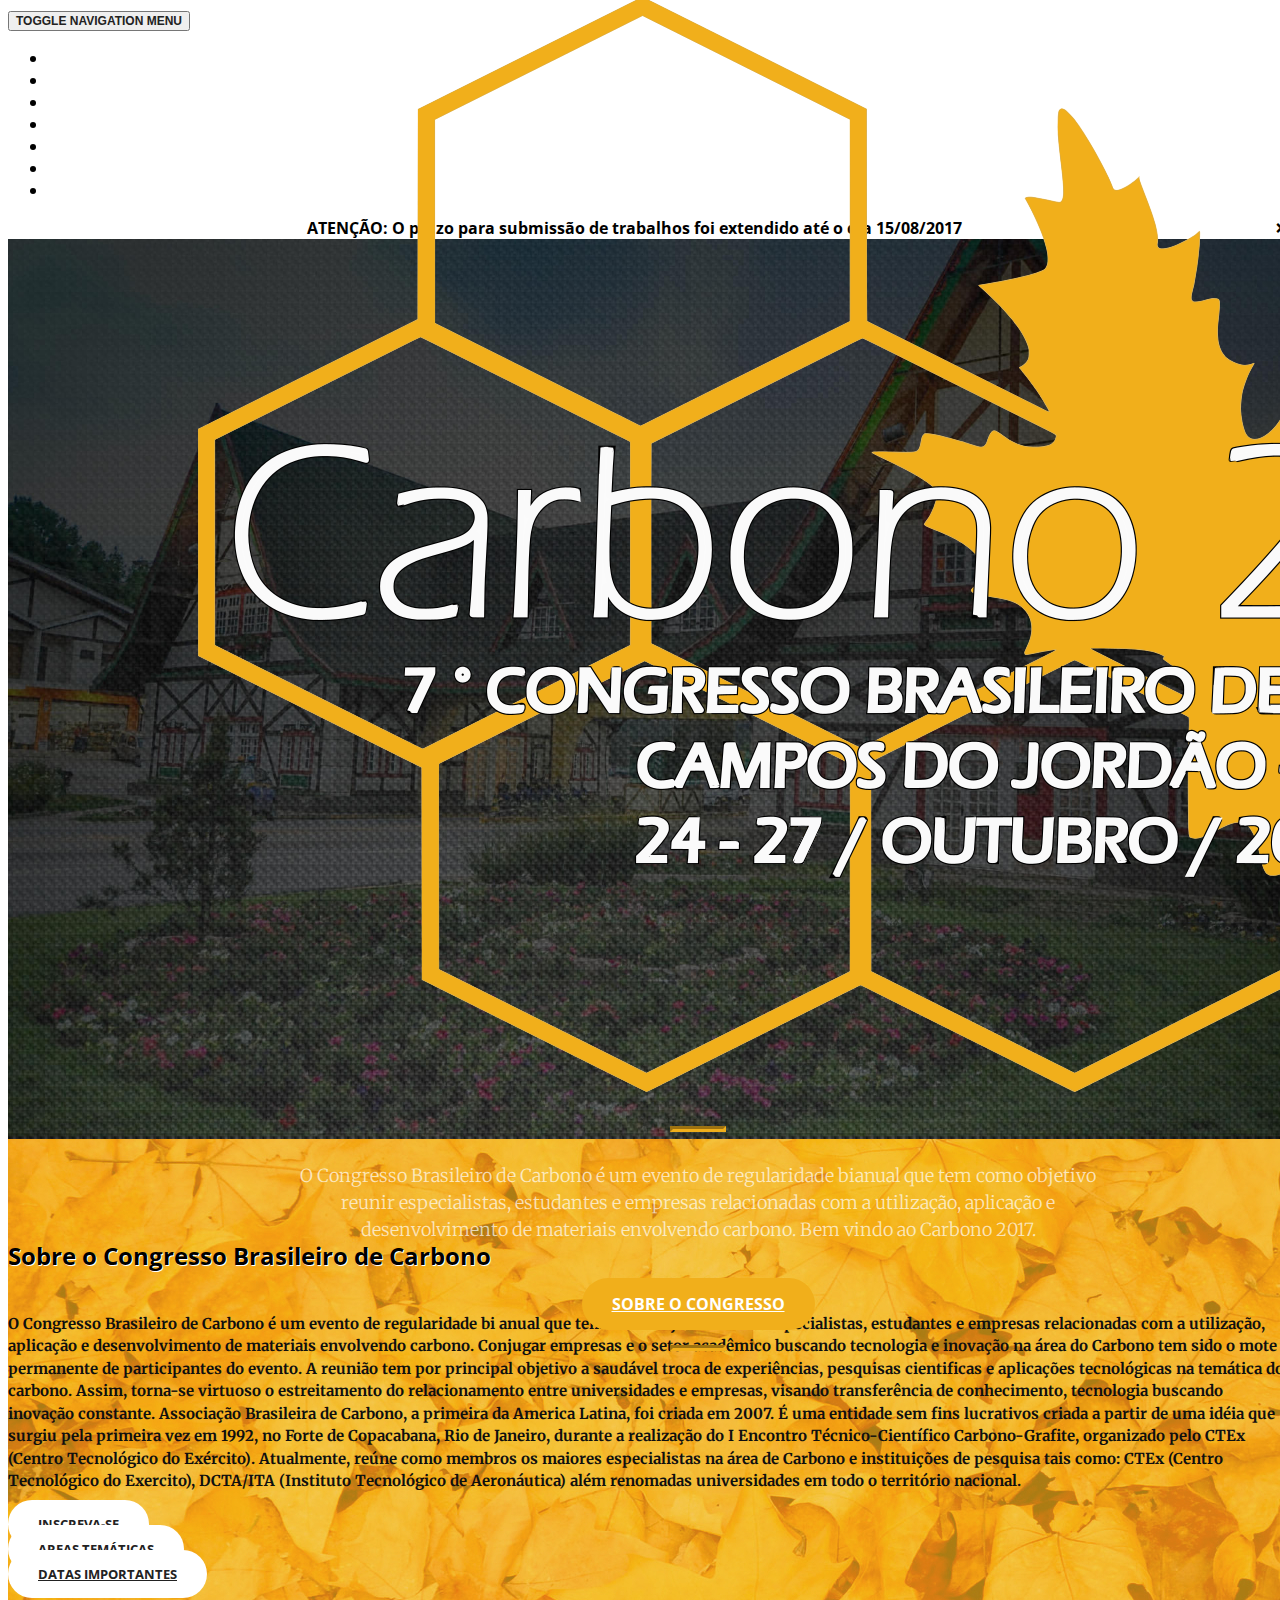
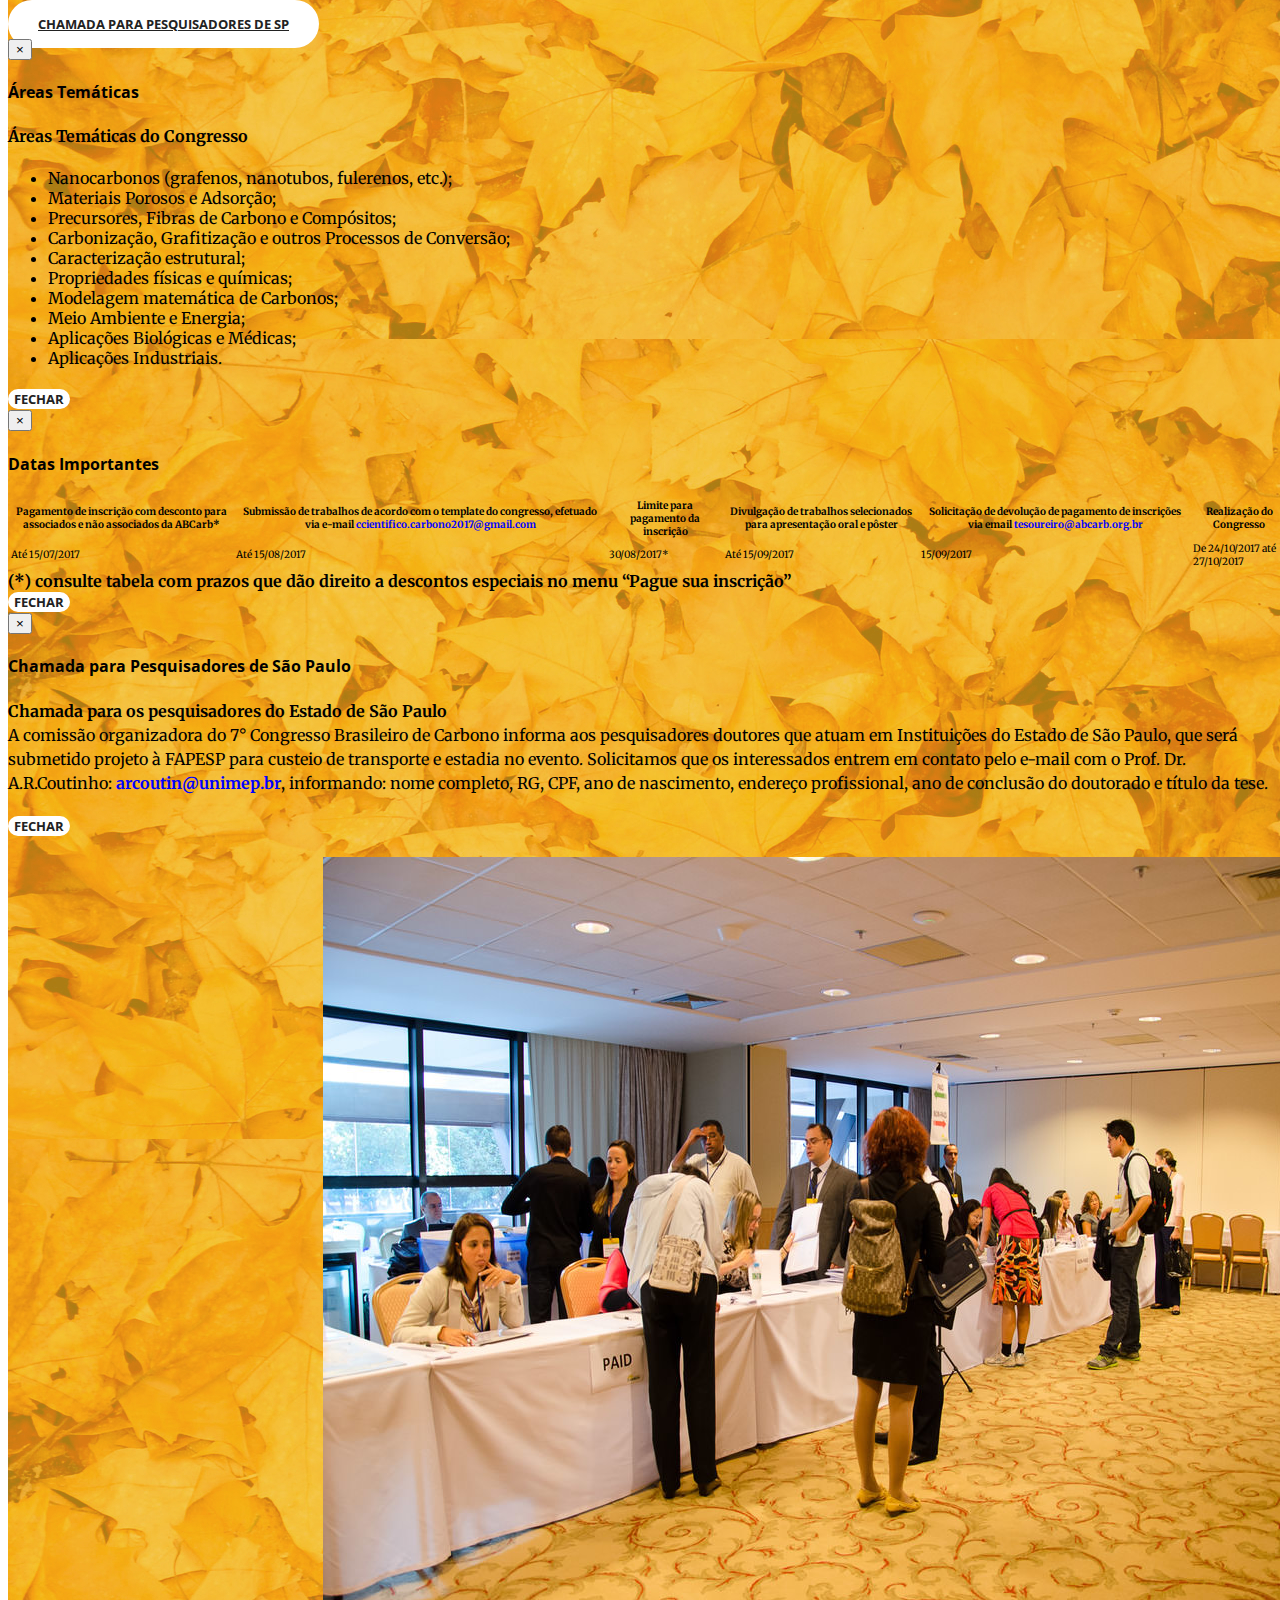
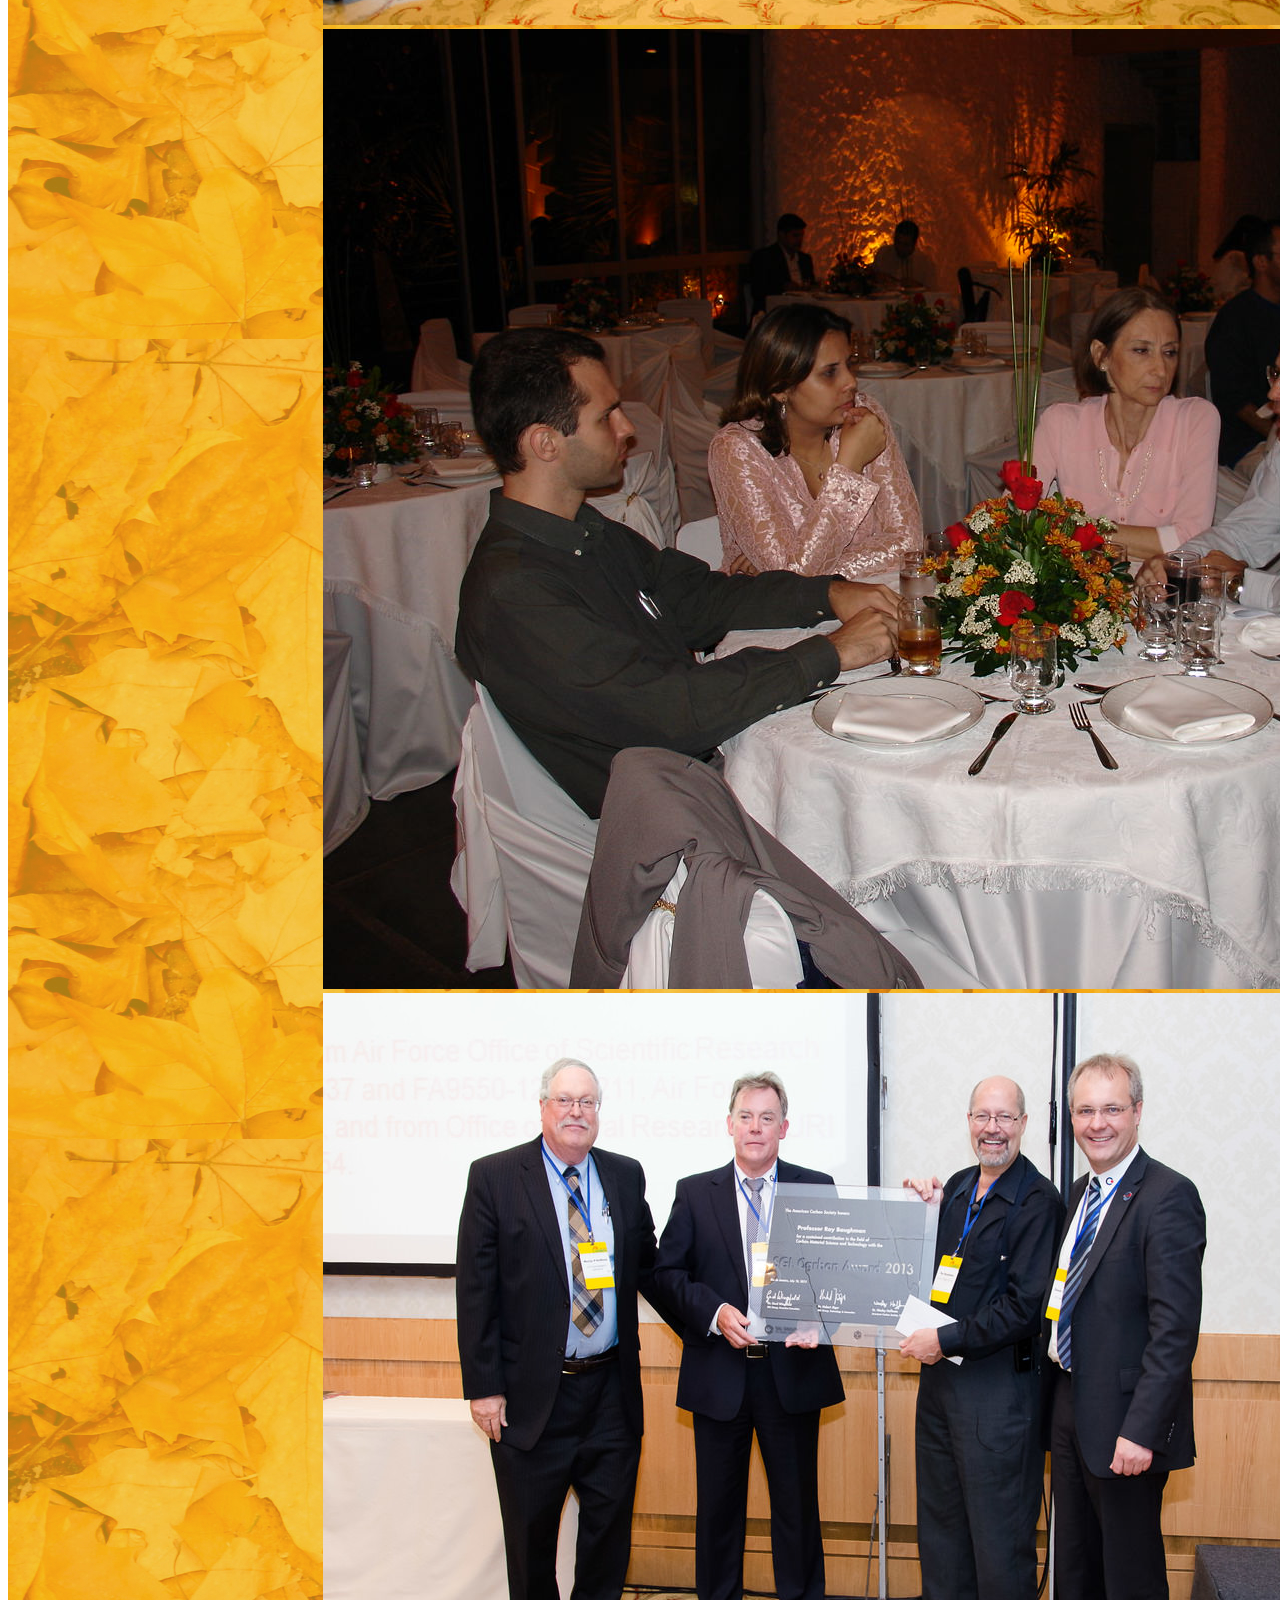
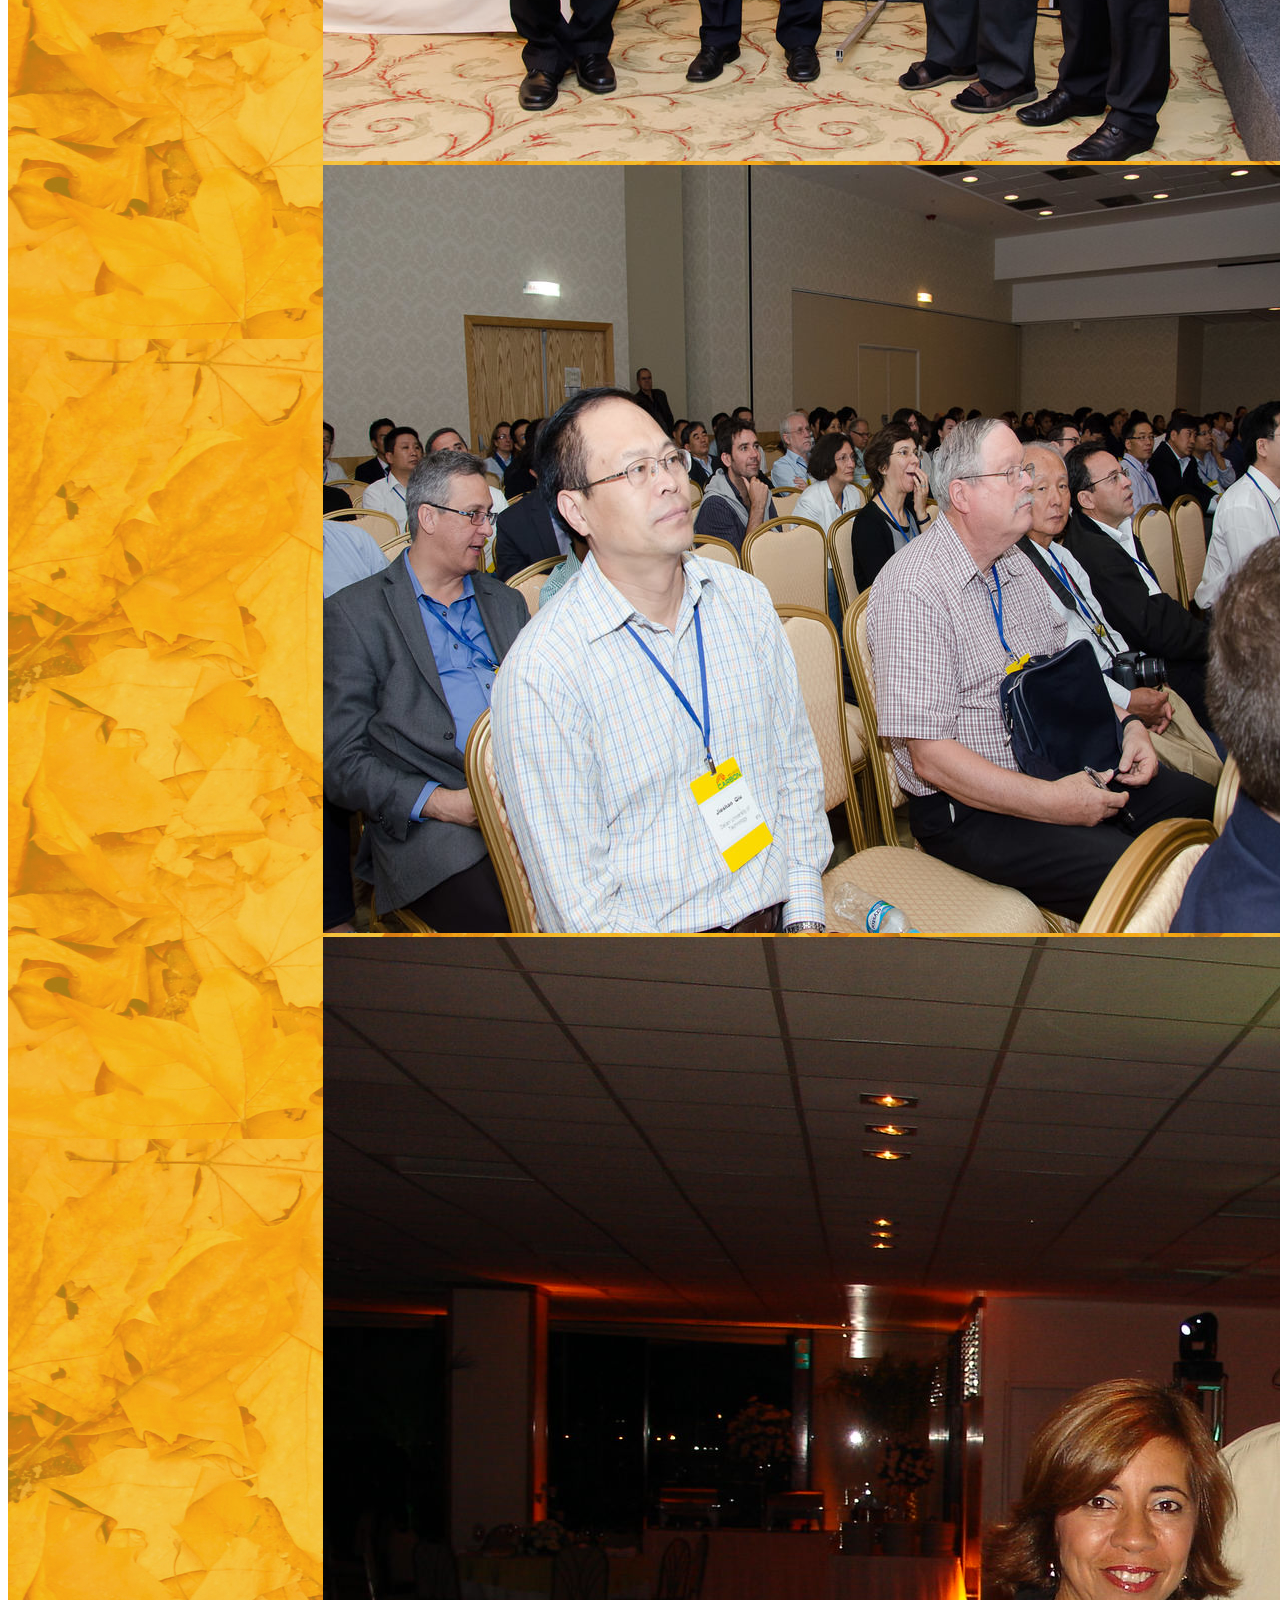
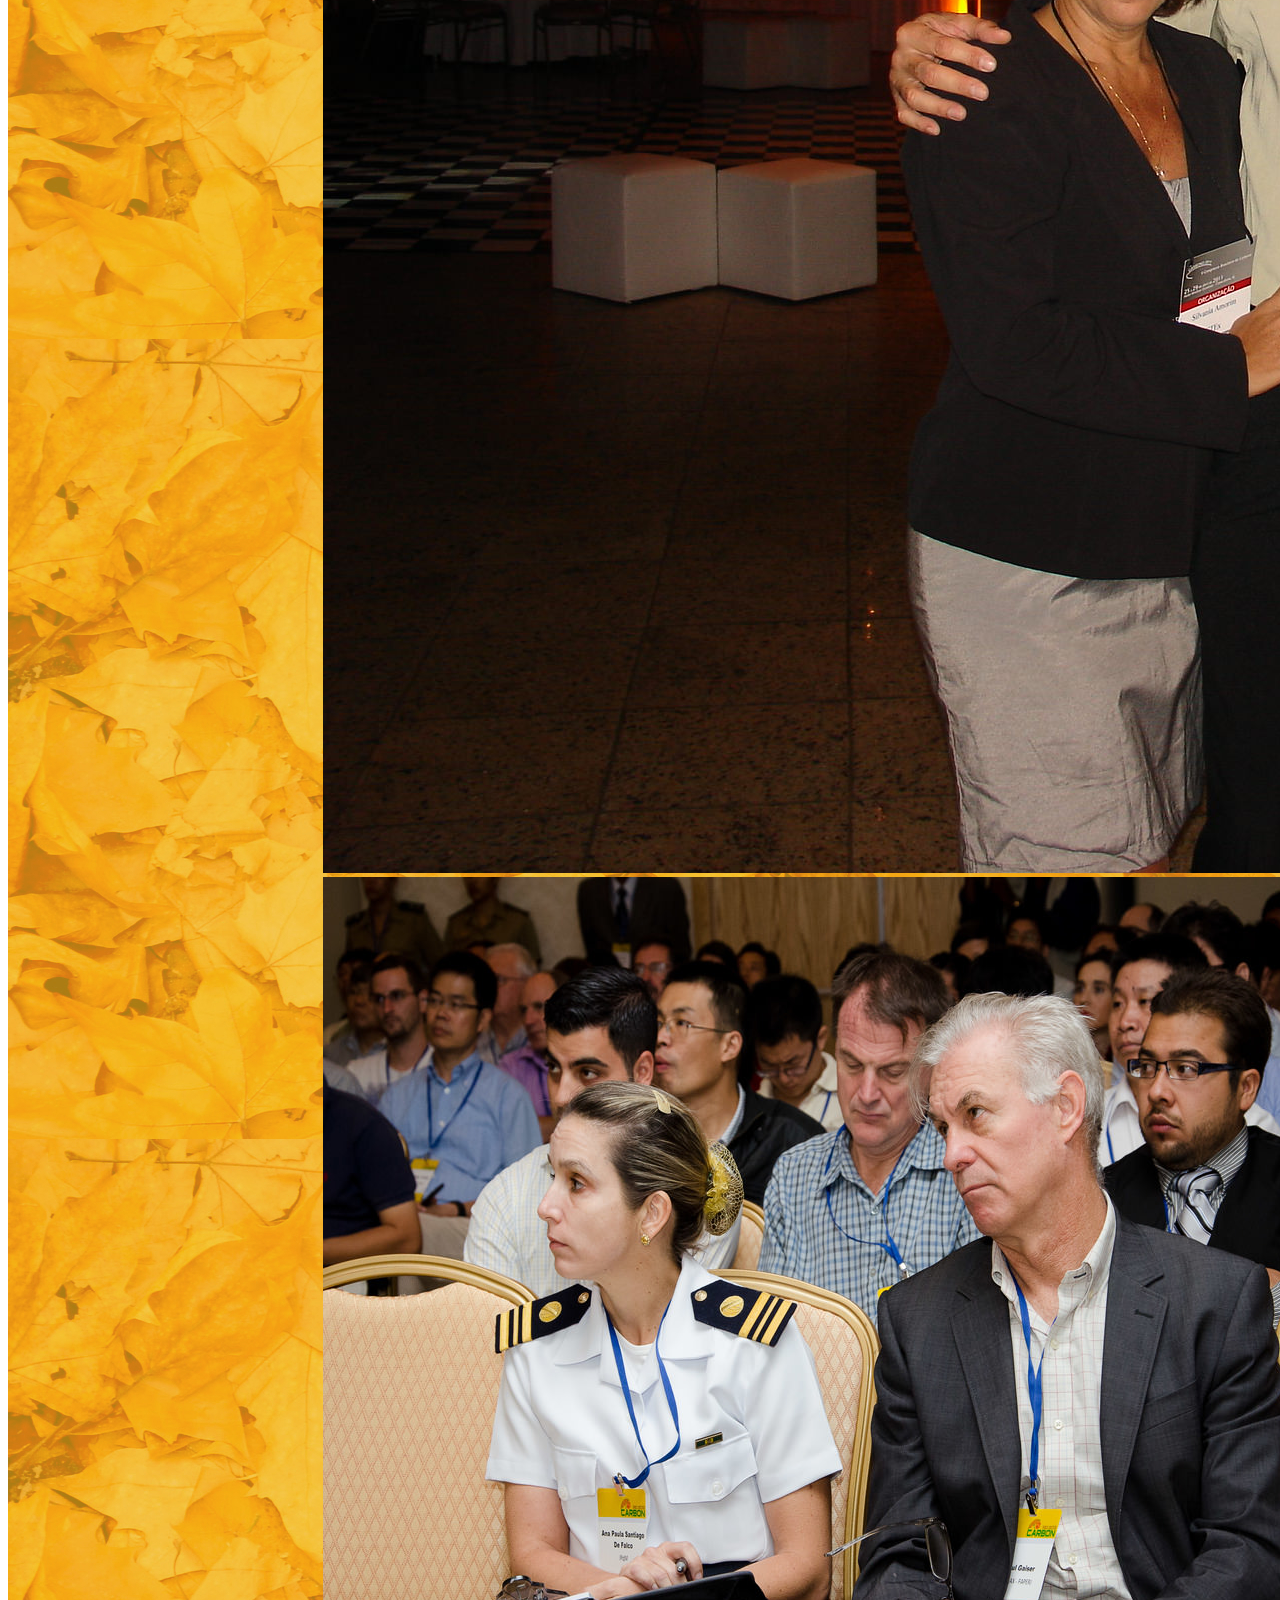
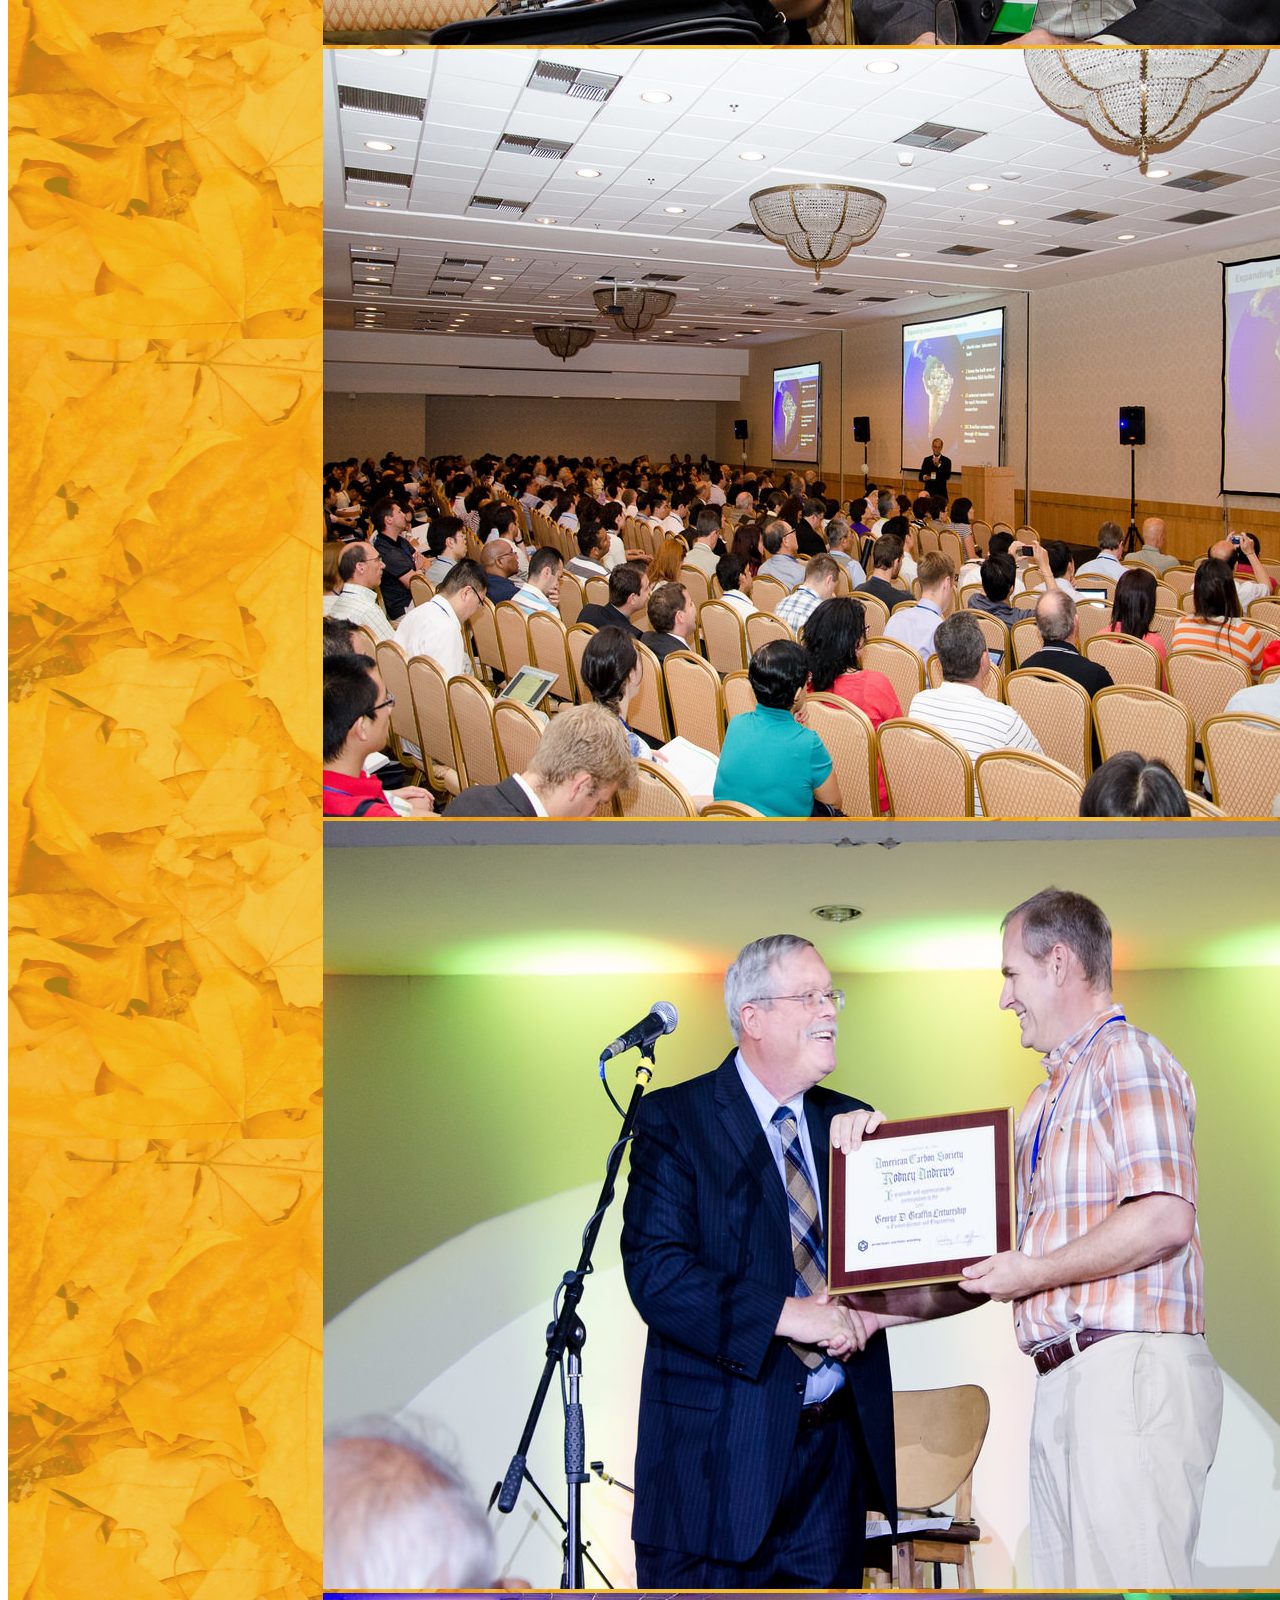
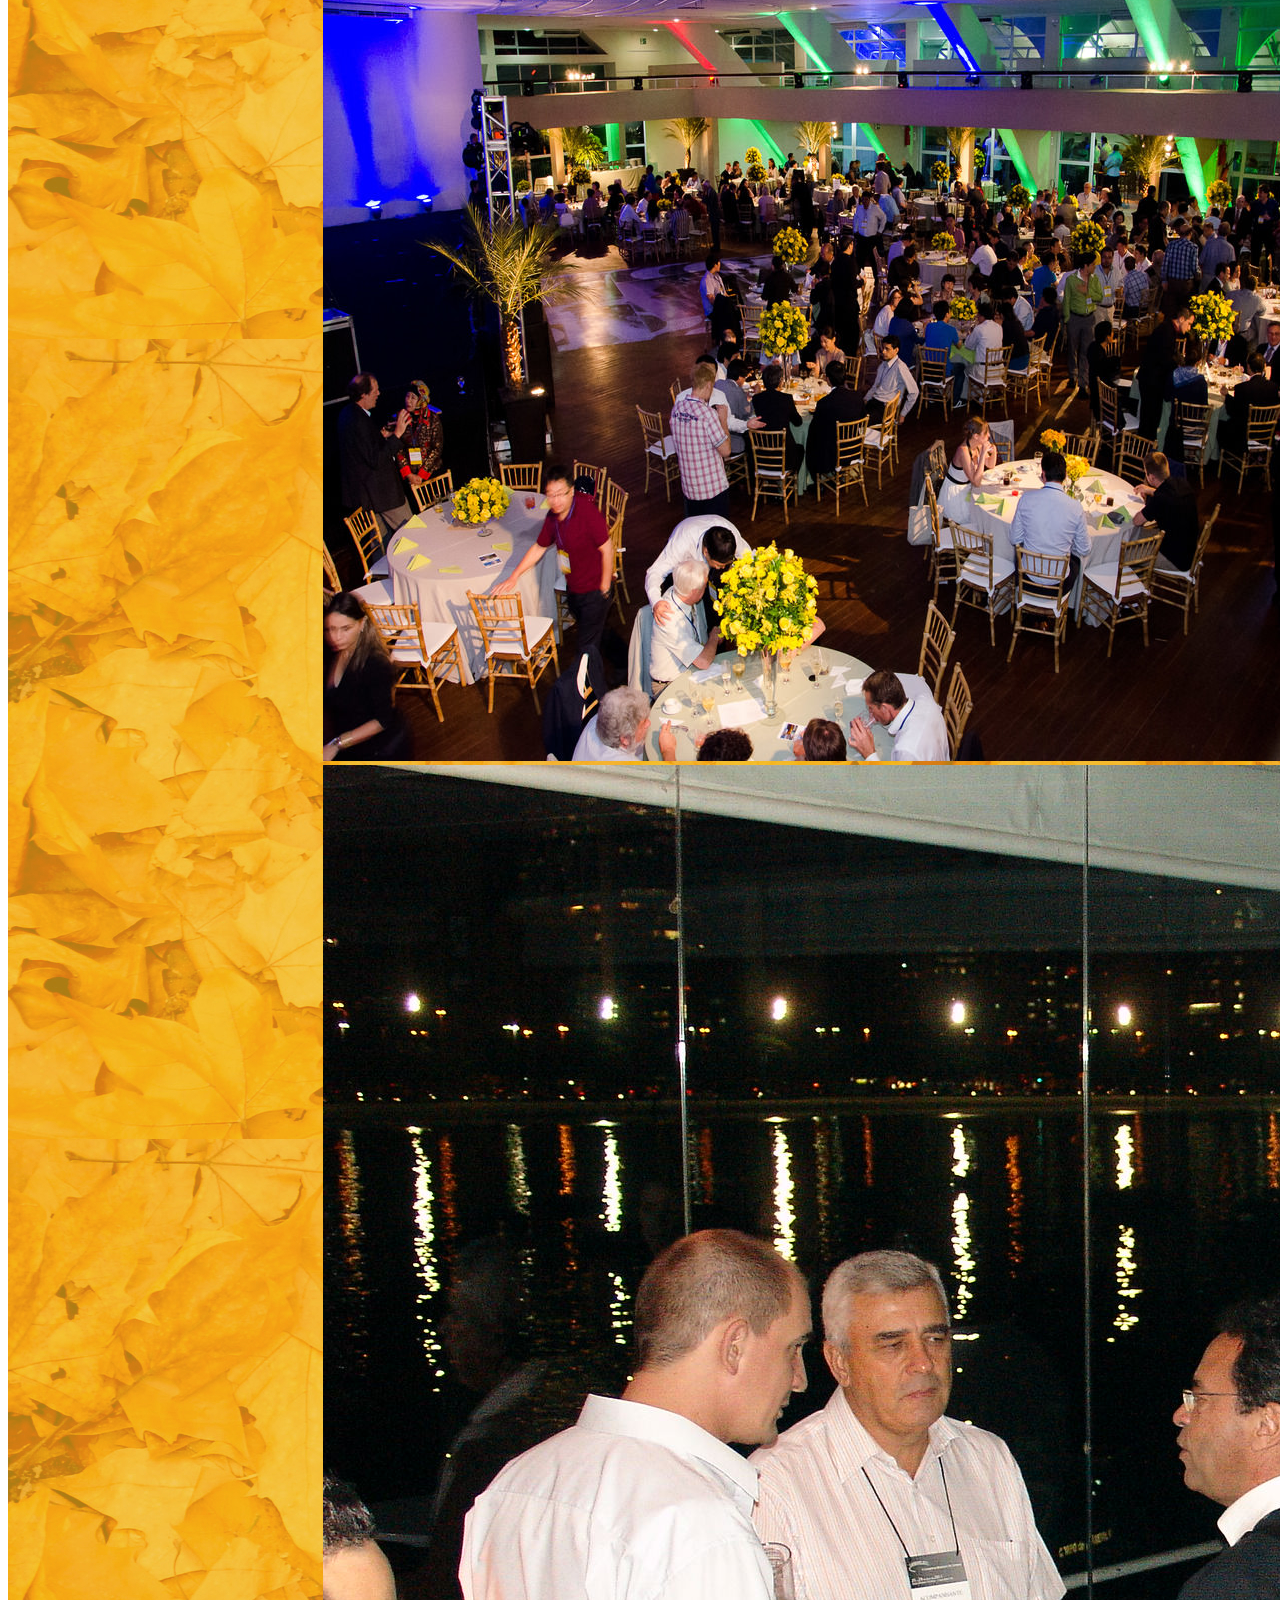
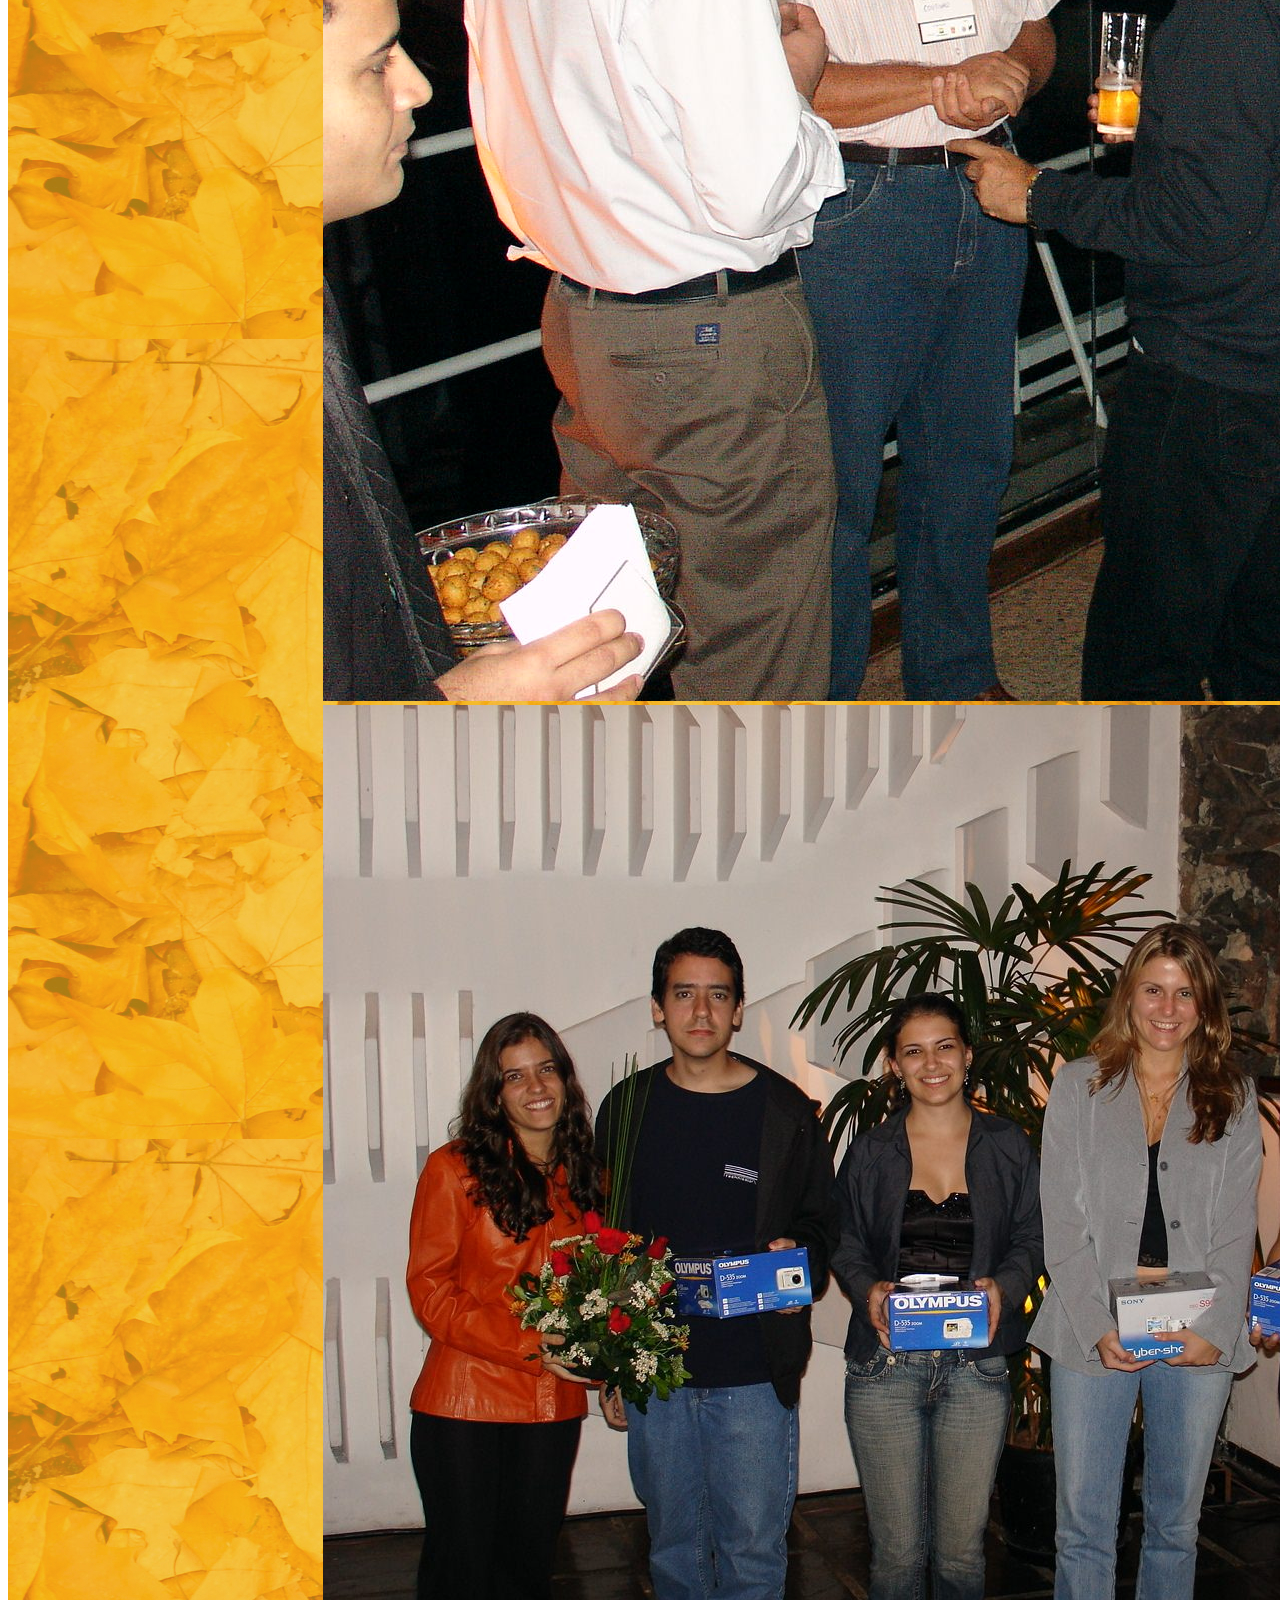
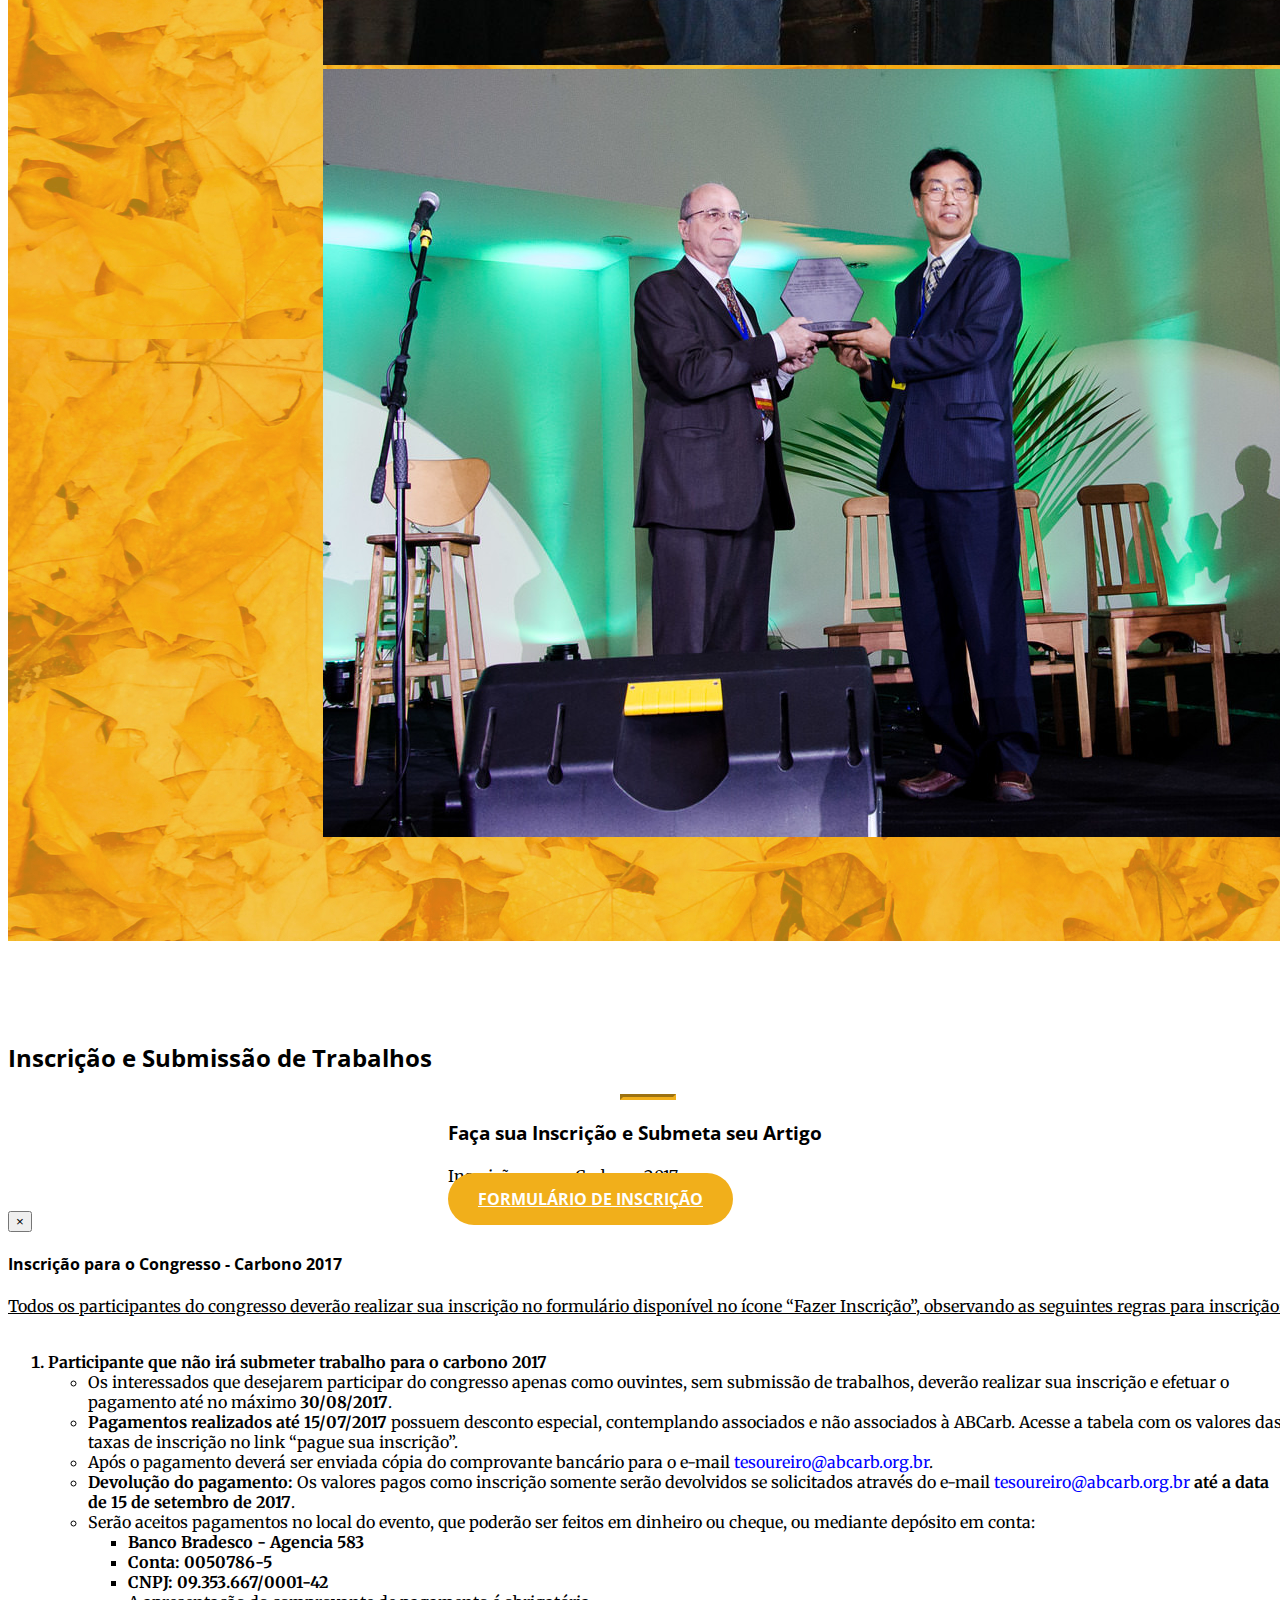
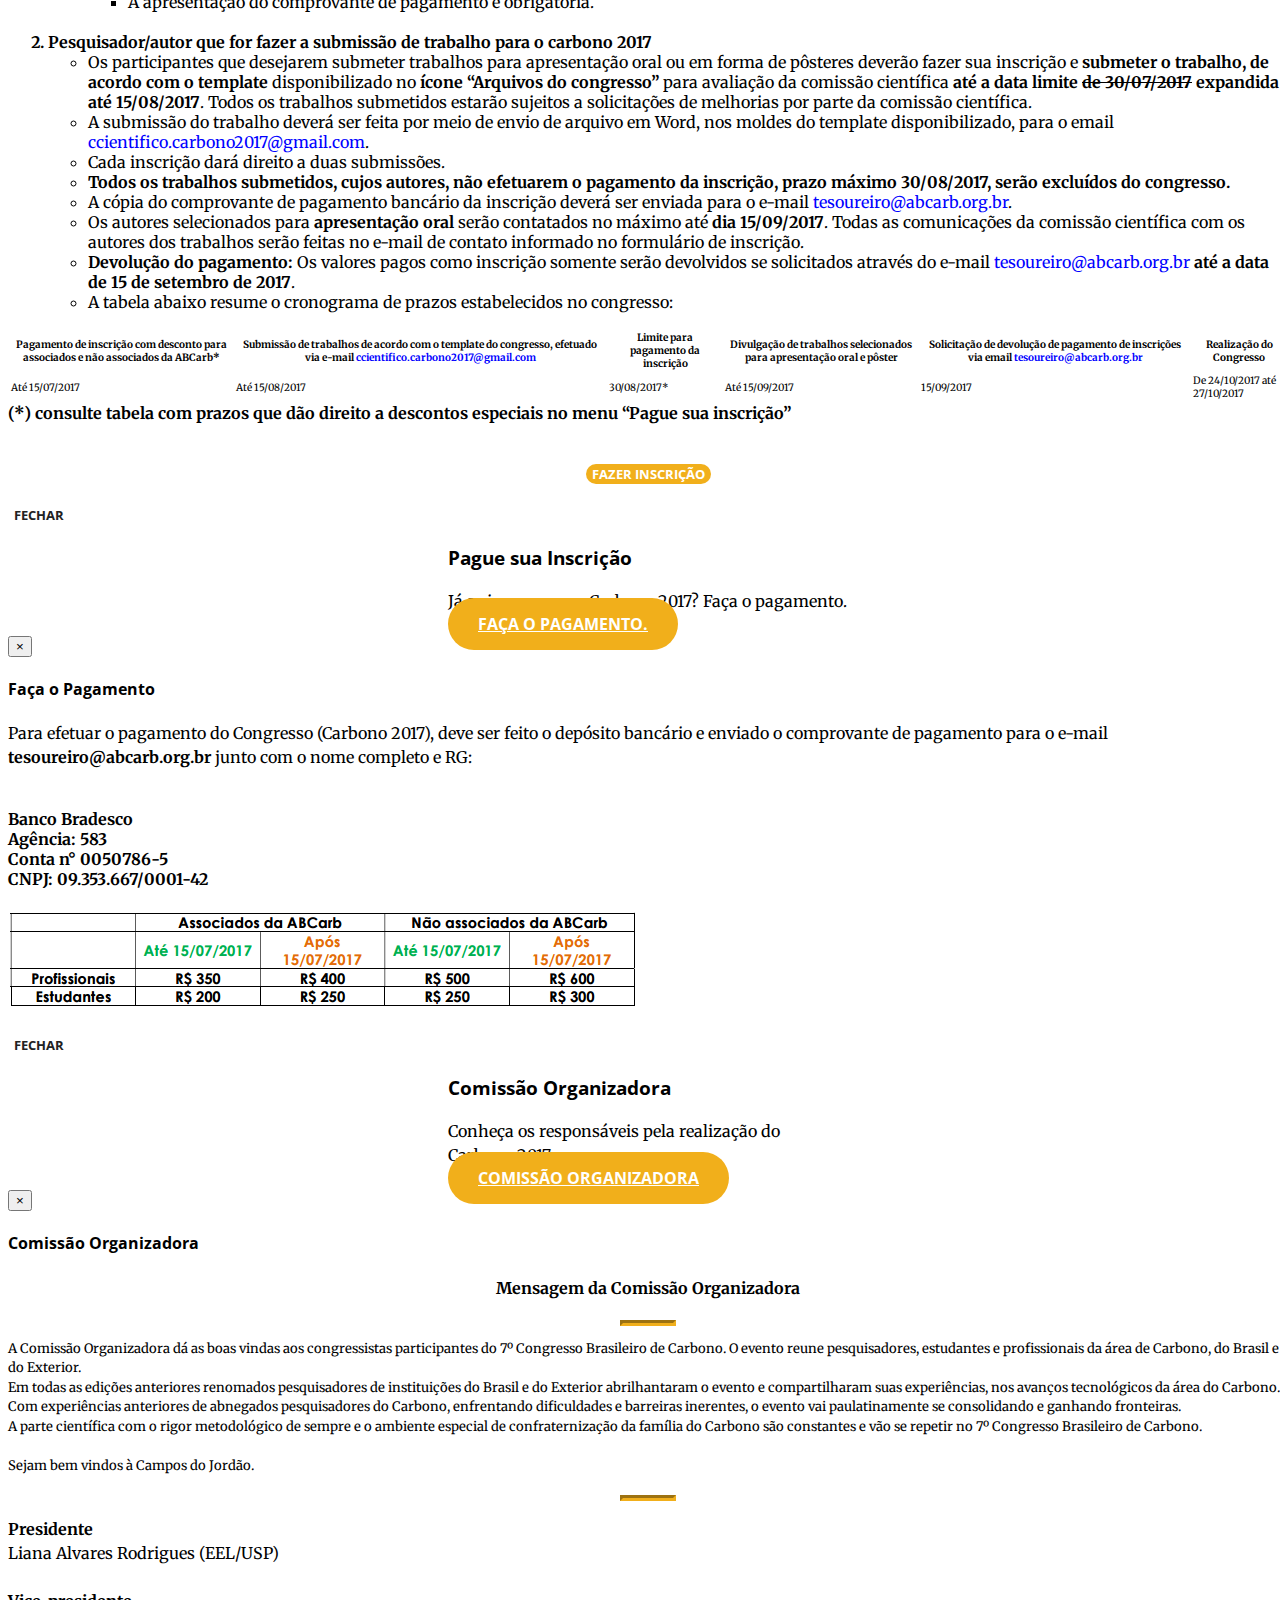
==== index.html @ 8e893db9 "expandir prazo" ====
<!DOCTYPE html>
<html lang="pt-br">

<head>

    <meta charset="utf-8">
    <meta http-equiv="X-UA-Compatible" content="IE=edge">
    <meta name="viewport" content="width=device-width, initial-scale=1">
    <meta name="description" content="">
    <meta name="author" content="">

    <title>7º Congresso Brasileiro de Carbono - Carbono 2017</title>

    <!-- Bootstrap Core CSS -->
    <link href="vendor/bootstrap/css/bootstrap.min.css" rel="stylesheet">

    <!-- Custom Fonts -->
    <link href="vendor/font-awesome/css/font-awesome.min.css" rel="stylesheet" type="text/css">
    <link href='https://fonts.googleapis.com/css?family=Open+Sans:300italic,400italic,600italic,700italic,800italic,400,300,600,700,800' rel='stylesheet' type='text/css'>
    <link href='https://fonts.googleapis.com/css?family=Merriweather:400,300,300italic,400italic,700,700italic,900,900italic' rel='stylesheet' type='text/css'>

    <!-- Plugin CSS -->
    <link href="vendor/magnific-popup/magnific-popup.css" rel="stylesheet">

    <!-- Theme CSS -->
    <link href="css/creative.min.css" rel="stylesheet">

    <!-- HTML5 Shim and Respond.js IE8 support of HTML5 elements and media queries -->
    <!-- WARNING: Respond.js doesn't work if you view the page via file:// -->
    <!--[if lt IE 9]>
        <script src="https://oss.maxcdn.com/libs/html5shiv/3.7.0/html5shiv.js"></script>
        <script src="https://oss.maxcdn.com/libs/respond.js/1.4.2/respond.min.js"></script>
    <![endif]-->

	<style type="text/css">
		@media screen and (max-width: 767px){
			.description-text{
				font-size: 12px;
			}
		}

		@media screen and (min-width: 768px){
			.description-text{
				font-size: 15px;
			}
		}

		@media screen and (max-width: 767px){
			.resp-button{
				font-size: 11px;
			}
		}

		@media screen and (min-width: 768px){
			.resp-button{
				font-size: 13px;
			}
		}

		tr{
			font-size: 10px;
		}

		.alert{
			text-align: center;
		}

		.closebtn {
			margin-left: 15px;
			font-weight: bold;
			float: right;
			font-size: 22px;
			line-height: 20px;
			cursor: pointer;
			transition: 0.3s;
		}

		/* When moving the mouse over the close button */
		.closebtn:hover {
			color: black;
		}

	
	</style>

</head>

<body id="page-top">

    <nav id="mainNav" class="navbar navbar-default navbar-fixed-top">
        <div class="container-fluid">
            <!-- Brand and toggle get grouped for better mobile display -->
            <div class="navbar-header">
                <button type="button" class="navbar-toggle collapsed" data-toggle="collapse" data-target="#bs-example-navbar-collapse-1">
                    <span class="sr-only">Toggle navigation</span> Menu <i class="fa fa-bars"></i>
                </button>
                <a class="navbar-brand page-scroll" href="#page-top">
                    Carbono 2017
                </a>
            </div>

            <!-- Collect the nav links, forms, and other content for toggling -->
            <div class="collapse navbar-collapse" id="bs-example-navbar-collapse-1">
                <ul class="nav navbar-nav navbar-right">
                    <li>
                        <a class="page-scroll" href="#about">O Evento</a>
                    </li>
                    <li>
                        <a class="page-scroll" href="#services">Inscrição</a>
                    </li>
                    <li>
                        <a class="page-scroll" href="#services">Comissão</a>
                    </li>
                    <li>
                        <a class="page-scroll" href="#portfolio">Patrocinadores</a>
                    </li>
                    <li>
                        <a class="page-scroll" href="#cronograma">Cronograma</a>
                    </li>
                    <li>
                        <a class="page-scroll" href="#location">Como Chegar</a>
                    </li>
                    <li>
                        <a class="page-scroll" href="#contact">Contato</a>
                    </li>
                </ul>
            </div>
            <!-- /.navbar-collapse -->
			<div class="alert alert-warning">
				<span class="closebtn" onclick="this.parentElement.style.display='none';">&times;</span> 
				<strong>ATENÇÃO: O prazo para submissão de trabalhos foi extendido até o dia 15/08/2017</strong>
			</div>
        </div>
        <!-- /.container-fluid -->
    </nav>



    <header>
        <div class="header-content">
            <div class="header-content-inner">
                <!-- <h1 id="homeHeading">7º Congresso Brasileiro de Carbono</h1> -->
                <img src="img/logobranco.png" class="img-responsive col-lg-7" alt="" id="change">
                <hr>
                <div class="col-lg-5 text-center">
                    <p>O Congresso Brasileiro de Carbono é um evento de regularidade bianual que tem como objetivo reunir especialistas, estudantes e empresas relacionadas com a utilização, aplicação e desenvolvimento de materiais envolvendo carbono. Bem vindo ao Carbono 2017.
                    </p>
                    <a href="#about" class="btn btn-primary btn-xl page-scroll">Sobre o Congresso</a>
                    <hr>
                </div>
            </div>
        </div>
    </header>


    <section id="about" class="bg-primary">
        <div class="container">
            <div class="row">
                <div class="col-lg-12 text-center">
                    <h2 class="section-heading" style="color:black;text-shadow: 1px 1px white;font-weight: bold">Sobre o Congresso Brasileiro de Carbono</h2>
                    <hr class="light">
                    <div class="strokeme">
                    	<p style="color: #0f0f0f;font-weight: bold;" class="description-text">O Congresso Brasileiro de Carbono é um evento de regularidade bi anual que tem como objetivo reunir especialistas, estudantes e empresas relacionadas com a utilização, aplicação e desenvolvimento de materiais envolvendo carbono. Conjugar empresas e o setor acadêmico buscando tecnologia e inovação na área do Carbono tem sido o mote permanente de participantes do evento. A reunião tem por principal objetivo a saudável troca de experiências, pesquisas cientificas e aplicações tecnológicas na temática do carbono. Assim, torna-se virtuoso o estreitamento do relacionamento entre universidades e empresas, visando transferência de conhecimento, tecnologia buscando inovação constante.
						Associação Brasileira de Carbono, a primeira da America Latina, foi criada em 2007. É uma entidade sem fins lucrativos criada a partir de uma idéia que surgiu pela primeira vez em 1992, no Forte de Copacabana, Rio de Janeiro, durante a realização do I Encontro Técnico-Científico Carbono-Grafite, organizado pelo CTEx (Centro Tecnológico do Exército). Atualmente, reúne como membros os maiores especialistas na área de Carbono e instituições de pesquisa tais como: CTEx (Centro Tecnológico do Exercito), DCTA/ITA (Instituto Tecnológico de Aeronáutica) além renomadas universidades em todo o território nacional.</p>
                    </div>

                </div>
                    <!--a href="#services" class="page-scroll btn btn-default btn-xl sr-button">Inscreva-se</a-->
            </div>
			<div class="row">
                <div class="col-lg-12">
	                <div class="col-lg-4 text-center" style="padding-bottom: 5px">
	                	<a href="#services" class="page-scroll btn btn-default btn-xl sr-button resp-button">Inscreva-se</a>
	                </div>

	                <div class="col-lg-4 text-center" style="padding-bottom: 5px">
                		<a href="#" class="btn btn-default btn-xl sr-button resp-button" data-toggle="modal" data-target="#themeInfo">Areas Temáticas</a>
               	 	</div>

               	 	<div class="col-lg-4 text-center" style="padding-bottom: 5px">
                		<a href="#" class="btn btn-default btn-xl sr-button resp-button" data-toggle="modal" data-target="#dateInfo">Datas Importantes</a>
               	 	</div>
	            </div>
               	<br>
			</div>

			<div class="row">
				<div class="col-lg-12 text-center" style="padding-bottom: 5px; padding-top: 5px;">
	                	<a href="#services" class="btn btn-default btn-xl sr-button resp-button" data-toggle="modal" data-target="#spInfo">Chamada para pesquisadores de SP</a>
	                </div>
			</div>

			<div id="themeInfo" class="modal fade" role="dialog">
				  <div class="modal-dialog modal-md container">

				    <!-- Modal content-->
				    <div class="modal-content">
				      <div class="modal-header">
				        <button type="button" class="close" data-dismiss="modal">&times;</button>
				        <h4 class="modal-title" style="color:black">Áreas Temáticas</h4>
				      </div>
				      <div class="modal-body">
				      	<!--div class="container"-->
				      	<div class="row">

            					
						      <div class="col-lg-12 text-left">
							      	<p style="color:black">
							      		<b>Áreas Temáticas do Congresso</b><br>
										
										<ul style="color:black">
											<li>Nanocarbonos (grafenos, nanotubos, fulerenos, etc.);</li>									
											<li>Materiais Porosos e Adsorção;</li>
											<li>Precursores, Fibras de Carbono e Compósitos;</li>
											<li>Carbonização, Grafitização e outros Processos de Conversão;</li>
											<li>Caracterização estrutural;</li>
											<li>Propriedades físicas e químicas;</li>
											<li>Modelagem matemática de Carbonos;</li>
											<li>Meio Ambiente e Energia;</li>
											<li>Aplicações Biológicas e Médicas;</li>
											<li>Aplicações Industriais.</li>
										</ul>
							      	</p>
						      	</div>
						  	</div>
            			
				        
				      </div>
				      <div class="modal-footer">
				        <button type="button" class="btn btn-default" data-dismiss="modal">Fechar</button>
				      </div>
				    </div>

				  </div>
				</div>





				<div id="dateInfo" class="modal fade" role="dialog">
				  <div class="modal-dialog modal-lg container">

				    <!-- Modal content-->
				    <div class="modal-content">
				      <div class="modal-header">
				        <button type="button" class="close" data-dismiss="modal">&times;</button>
				        <h4 class="modal-title" style="color:black">Datas Importantes</h4>
				      </div>
				      <div class="modal-body">
				      	<!--div class="container"-->
				      	<div class="row">
				      		<div class="col-lg-10 col-lg-offset-1" style="color: black;">
						  		<!--img src="img/tabeladatas.png" class="img-responsive"-->
								  <div class="table-responsive">
									  <table class="table table-hover table-striped table-bordered">
											<tr>
												<th>Pagamento de inscrição com desconto para associados e não associados da ABCarb*</th>
												<th>Submissão de trabalhos de acordo com o template do congresso,  efetuado via e-mail <font color="blue">ccientifico.carbono2017@gmail.com</font></th>
												<th>Limite para pagamento da inscrição</th>
												<th>Divulgação de trabalhos selecionados para apresentação oral e pôster</th>
												<th>Solicitação de devolução de pagamento de inscrições via email <font color="blue">tesoureiro@abcarb.org.br</font></th>
												<th>Realização do Congresso</th>
											</tr>
											<tr>
												<td>Até 15/07/2017</td>
												<td>Até 15/08/2017</td>
												<td>30/08/2017*</td>
												<td>Até 15/09/2017</td>
												<td>15/09/2017</td>
												<td>De 24/10/2017 até 27/10/2017</td>
											</tr>
									  </table>
								  </div>
								  <strong>(*) consulte tabela com prazos que dão direito a descontos especiais no menu “Pague sua inscrição”</strong>
						  	</div>
					  	</div>
            			
				        
				      </div>
				      <div class="modal-footer">
				        <button type="button" class="btn btn-default" data-dismiss="modal">Fechar</button>
				      </div>
				    </div>

				  </div>
				</div>


				<div id="spInfo" class="modal fade" role="dialog">
				  <div class="modal-dialog modal-md container">

				    <!-- Modal content-->
				    <div class="modal-content">
				      <div class="modal-header">
				        <button type="button" class="close" data-dismiss="modal">&times;</button>
				        <h4 class="modal-title" style="color:black">Chamada para Pesquisadores de São Paulo</h4>
				      </div>
				      <div class="modal-body">
				      	<!--div class="container"-->
						  <p style="color: black;">
							  <strong>Chamada para os pesquisadores do Estado de São Paulo</strong><br> A comissão organizadora do 7° Congresso Brasileiro de Carbono informa aos pesquisadores doutores que atuam em Instituições do Estado de São Paulo, que será submetido projeto à FAPESP para custeio de transporte e estadia no evento. Solicitamos que os interessados entrem em contato pelo e-mail com o Prof. Dr. A.R.Coutinho: <span style="font-weight: bold; color: blue;">arcoutin@unimep.br</span>, informando: nome completo, RG, CPF, ano de nascimento, endereço profissional, ano de conclusão do doutorado e título da tese.
						  </p>
            			
				        
				      </div>
				      <div class="modal-footer">
				        <button type="button" class="btn btn-default" data-dismiss="modal">Fechar</button>
				      </div>
				    </div>

				  </div>
				</div>
		





            <!--START OF TEST-->



        	<div class="row">
   
				<div class="col-lg-12">
					<h1 class="page-header" style="color:black;text-shadow: 1px 1px white"></h1>
				</div>

				<div class="container-fluid">
            		<div class="row no-gutter popup-gallery">
			            <div class="col-lg-2 col-md-4 col-xs-6 thumb">
			                <a class="thumbnail portfolio-box" href="img/imgevents/1.jpg">
			                    <img class="img-responsive" src="img/imgevents/1.jpg" alt="">
			                </a>
			            </div>
			            <div class="col-lg-2 col-md-4 col-xs-6 thumb">
			                <a class="thumbnail portfolio-box" href="img/imgevents/2.jpg">
			                    <img class="img-responsive" src="img/imgevents/2.jpg" alt="">
			                </a>
			            </div>
			            <div class="col-lg-2 col-md-4 col-xs-6 thumb">
			                <a class="thumbnail portfolio-box" href="img/imgevents/3.jpg">
			                    <img class="img-responsive" src="img/imgevents/3.jpg" alt="">
			                </a>
			            </div>
			            <div class="col-lg-2 col-md-4 col-xs-6 thumb">
			                <a class="thumbnail portfolio-box" href="img/imgevents/4.jpg">
			                    <img class="img-responsive" src="img/imgevents/4.jpg" alt="">
			                </a>
			            </div>
			            <div class="col-lg-2 col-md-4 col-xs-6 thumb">
			                <a class="thumbnail portfolio-box" href="img/imgevents/5.jpg">
			                    <img class="img-responsive" src="img/imgevents/5.jpg" alt="">
			                </a>
			            </div>
			            <div class="col-lg-2 col-md-4 col-xs-6 thumb">
			                <a class="thumbnail portfolio-box" href="img/imgevents/6.jpg">
			                    <img class="img-responsive" src="img/imgevents/6.jpg" alt="">
			                </a>
			            </div>
			            <div class="col-lg-2 col-md-4 col-xs-6 thumb">
			                <a class="thumbnail portfolio-box" href="img/imgevents/7.jpg">
			                    <img class="img-responsive" src="img/imgevents/7.jpg" alt="">
			                </a>
			            </div>
			            <div class="col-lg-2 col-md-4 col-xs-6 thumb">
			                <a class="thumbnail portfolio-box" href="img/imgevents/8.jpg">
			                    <img class="img-responsive" src="img/imgevents/8.jpg" alt="">
			                </a>
			            </div>
			            <div class="col-lg-2 col-md-4 col-xs-6 thumb">
			                <a class="thumbnail portfolio-box" href="img/imgevents/9.jpg">
			                    <img class="img-responsive" src="img/imgevents/9.jpg" alt="">
			                </a>
			            </div>
			            <div class="col-lg-2 col-md-4 col-xs-6 thumb">
			                <a class="thumbnail portfolio-box" href="img/imgevents/10.jpg">
			                    <img class="img-responsive" src="img/imgevents/10.jpg" alt="">
			                </a>
			            </div>
			            <div class="col-lg-2 col-md-4 col-xs-6 thumb">
			                <a class="thumbnail portfolio-box" href="img/imgevents/11.jpg">
			                    <img class="img-responsive" src="img/imgevents/11.jpg" alt="">
			                </a>
			            </div>
			            <div class="col-lg-2 col-md-4 col-xs-6 thumb">
			                <a class="thumbnail portfolio-box" href="img/imgevents/12.jpg">
			                    <img class="img-responsive" src="img/imgevents/12.jpg" alt="">
			                </a>
			            </div>
		            </div>
		        </div>
		    </div>
        </div>

        	<!--END OF TEST-->






        </div>
    </section>

    <section id="services">
        <div class="container">
            <div class="row">
                <div class="col-lg-12 text-center">
                    <h2 class="section-heading">Inscrição e Submissão de Trabalhos</h2>
                    <hr class="primary">
                </div>
            </div>
        </div>
        <div class="container">
            <div class="row">
                <div class="col-lg-4 col-md-6 text-center">
                    <div class="service-box">
                        <i class="fa fa-4x fa-check-circle text-primary sr-icons"></i>
                        <h3>Faça sua Inscrição e Submeta seu Artigo</h3>
                        <p class="text-muted">Inscrição para o Carbono 2017.</p>
                        <a href="#" class="btn btn-primary btn-xl sr-button" data-toggle="modal" data-target="#inscModal">Formulário de Inscrição</a>
                    </div>
                </div>


                <!--
                <div class="col-lg-3 col-md-6 text-center">
                    <div class="service-box">
                        <i class="fa fa-4x fa-file-text-o text-primary sr-icons"></i>
                        <h3>Submeta seu Resumo</h3>
                        <p class="text-muted">Vai apresentar? Faça submissão do resumo de seu trabalho.</p>
                        <a class="btn btn-primary btn-xl sr-button" data-toggle="modal" data-target="#subModal">Submissão de Trabalho</a>
                    </div>
                </div>
                -->




                <div id="inscModal" class="modal fade" role="dialog">
				  <div class="modal-dialog modal-lg">

				    <!-- Modal content-->
				    <div class="modal-content">
				      <div class="modal-header">
				        <button type="button" class="close" data-dismiss="modal">&times;</button>
				        <h4 class="modal-title">Inscrição para o Congresso - Carbono 2017</h4>
				      </div>
				      <div class="modal-body">
				      	<u>Todos os participantes do congresso deverão realizar sua inscrição no formulário disponível no ícone “Fazer Inscrição”, observando as seguintes regras para inscrição:</u>
				      	<br><br>

				      	<ol>
				      		<li style="font-weight: bold">Participante que não irá submeter trabalho para o carbono 2017</li>
				      		<ul>
				      			<li>Os interessados que desejarem participar do congresso apenas como ouvintes, sem submissão de trabalhos, deverão realizar sua inscrição e efetuar o pagamento até no máximo <b>30/08/2017</b>.</li>
				      			<li><b>Pagamentos realizados até 15/07/2017</b> possuem desconto especial, contemplando associados e não associados à ABCarb. Acesse a tabela com os valores das taxas de inscrição no link “pague sua inscrição”.</li>
				      			<li>Após o pagamento deverá ser enviada cópia do comprovante bancário para o e-mail <font color="blue">tesoureiro@abcarb.org.br</font>.</li>
				      			<li><b>Devolução do pagamento:</b> Os valores pagos como inscrição somente serão devolvidos se solicitados através do e-mail <font color="blue">tesoureiro@abcarb.org.br</font> <b>até a data de 15 de setembro de 2017</b>.</li>
								<li>Serão aceitos pagamentos no local do evento, que poderão ser feitos em dinheiro ou cheque, ou mediante depósito em conta:<br>
									<ul>
										<li><strong>Banco Bradesco - Agencia 583</li>
										<li>Conta: 0050786-5</li>
										<li>CNPJ: 09.353.667/0001-42</strong></li>
										<li>A apresentação do comprovante de pagamento é obrigatória.</li>
									</ul>
								</li>
				      		</ul>
				      		<br>
				      		<li style="font-weight: bold">Pesquisador/autor que for fazer a submissão de trabalho para o carbono 2017</li>
				      		<ul>
				      			<li>Os participantes que desejarem submeter trabalhos para apresentação oral ou em forma de pôsteres deverão fazer sua inscrição e <strong>submeter o trabalho, de acordo com o template</strong> disponibilizado no <strong>ícone “Arquivos do congresso”</strong> para avaliação da comissão científica <strong>até a data limite <del>de 30/07/2017</del> expandida até 15/08/2017</strong>. Todos os trabalhos submetidos estarão sujeitos a solicitações de melhorias por parte da comissão científica.</li>
				      			<li>A submissão do trabalho deverá ser feita por meio de envio de arquivo em Word, nos moldes do template disponibilizado, para o email <font color="blue">ccientifico.carbono2017@gmail.com</font>.</li>
				      			<li>Cada inscrição dará direito a duas submissões.</li>
				      			<li><strong>Todos os trabalhos submetidos, cujos autores, não efetuarem o pagamento da inscrição, prazo máximo 30/08/2017, serão excluídos do congresso.</strong></li>
				      			<li>A cópia do comprovante de pagamento bancário da inscrição deverá ser enviada para o e-mail <font color="blue">tesoureiro@abcarb.org.br</font>.</li>
				      			<li>Os autores selecionados para <b>apresentação oral</b> serão contatados no máximo até <b>dia 15/09/2017</b>. Todas as comunicações da comissão científica com os autores dos trabalhos serão feitas no e-mail de contato informado no formulário de inscrição.</li>
				      			<li><b>Devolução do pagamento:</b> Os valores pagos como inscrição somente serão devolvidos se solicitados através do e-mail <font color="blue">tesoureiro@abcarb.org.br</font> <b>até a data de 15 de setembro de 2017</b>.</li>
				      			<li>A tabela abaixo resume o cronograma de prazos estabelecidos no congresso:</li>
				      		</ul>
				      	</ol>
				      	<div class="row">
				      		<div class="col-lg-10 col-lg-offset-1">
						  		<!--img src="img/tabeladatas.png" class="img-responsive"-->
								  <div class="table-responsive">
									  <table class="table table-hover table-striped table-bordered">
											<tr>
												<th>Pagamento de inscrição com desconto para associados e não associados da ABCarb*</th>
												<th>Submissão de trabalhos de acordo com o template do congresso,  efetuado via e-mail <font color="blue">ccientifico.carbono2017@gmail.com</font></th>
												<th>Limite para pagamento da inscrição</th>
												<th>Divulgação de trabalhos selecionados para apresentação oral e pôster</th>
												<th>Solicitação de devolução de pagamento de inscrições via email <font color="blue">tesoureiro@abcarb.org.br</font></th>
												<th>Realização do Congresso</th>
											</tr>
											<tr>
												<td>Até 15/07/2017</td>
												<td>Até 15/08/2017</td>
												<td>30/08/2017*</td>
												<td>Até 15/09/2017</td>
												<td>15/09/2017</td>
												<td>De 24/10/2017 até 27/10/2017</td>
											</tr>
									  </table>
								  </div>
								  <strong>(*) consulte tabela com prazos que dão direito a descontos especiais no menu “Pague sua inscrição”</strong>
						  	</div>
					  	</div>



				        <br><br>
				        <div align="center">
				        	<!--button type="button" class="btn btn-primary" data-toggle="modal" data-target="#subModal">Fazer Inscrição</button-->
				        	<a href="https://goo.gl/forms/JCxUQp5Tu3YTFhJq2" target="_blank">
				        		<button type="button" class="btn btn-primary">Fazer Inscrição</button>
				        	</a>
				        </div>

	
				        </p>
				      </div>
				      <div class="modal-footer">
				        <button type="button" class="btn btn-default" data-dismiss="modal">Fechar</button>
				      </div>
				    </div>

				  </div>
				</div>





                <!-- Modal 
				<div id="subModal" class="modal fade" role="dialog">
				  <div class="modal-dialog modal-lg">

				    <!-- Modal content
				    <div class="modal-content">
				      <div class="modal-header">
				        <button type="button" class="close" data-dismiss="modal">&times;</button>
				        <h4 class="modal-title">Inscrição para o Congresso</h4>
				      </div>
				      <div class="modal-body">
				        <p>
				  

          					<iframe src="https://docs.google.com/forms/d/e/1FAIpQLSdP_9hot0Aec7a89JW6nvaoBcnljEjNc7QgxzjX_mX08WHxeA/viewform?embedded=true" width="100%" height="430px" frameborder="0" marginheight="0" marginwidth="0">Carbono 2017: Carregando…</iframe>








				        </p>
				      </div>
				      <div class="modal-footer">
				        <button type="button" class="btn btn-default" data-dismiss="modal">Fechar</button>
				      </div>
				    </div>

				  </div>
				</div>
				-->


				<div class="col-lg-4 col-md-6 text-center">
                    <div class="service-box">
                        <i class="fa fa-4x fa-money text-primary sr-icons"></i>
                        <h3>Pague sua Inscrição</h3>
                        <p class="text-muted">Já se inscreveu no Carbono 2017? Faça o pagamento.</p>
                        <a href="#" class="btn btn-primary btn-xl sr-button" data-toggle="modal" data-target="#payInfo">Faça o pagamento.</a>
                    </div>
                </div>

                <div id="payInfo" class="modal fade" role="dialog">
				  <div class="modal-dialog modal-lg container">

				    <!-- Modal content-->
				    <div class="modal-content">
				      <div class="modal-header">
				        <button type="button" class="close" data-dismiss="modal">&times;</button>
				        <h4 class="modal-title">Faça o Pagamento</h4>
				      </div>
				      <div class="modal-body">
				      	<!--div class="container"-->
            			<div class="row">

            				<div class="col-lg-12 text-left">
            					<p>Para efetuar o pagamento do Congresso (Carbono 2017), deve ser feito o depósito bancário e enviado o comprovante de pagamento para o e-mail <b>tesoureiro@abcarb.org.br</b> junto com o nome completo e RG:</p>
            					<br>
            					
            					<b>Banco Bradesco<br>
								Agência: 583<br>
								Conta n° 0050786-5<br>
								CNPJ: 09.353.667/0001-42<br>
								</b>
						      		
						  	</div>

						  	<br>

						 
						  	<div class="col-lg-8 col-lg-offset-2">
						  		<img src="img/tabela.png" class="img-responsive">
						  	</div>
						  	<br>

						<!--/div-->
				      	
				     	</div>
				        
				      </div>
				      <div class="modal-footer">
				        <button type="button" class="btn btn-default" data-dismiss="modal">Fechar</button>
				      </div>
				    </div>

				  </div>
				</div>
				








                <div class="col-lg-4 col-md-6 text-center">
                    <div class="service-box">
                        <i class="fa fa-4x fa-group text-primary sr-icons"></i>
                        <h3>Comissão Organizadora</h3>
                        <p class="text-muted">Conheça os responsáveis pela realização do Carbono 2017.</p>
                        <a href="#" class="btn btn-primary btn-xl sr-button" data-toggle="modal" data-target="#orgCom">Comissão Organizadora</a>
                    </div>
                </div>

                <div id="orgCom" class="modal fade" role="dialog">
				  <div class="modal-dialog modal-lg container">

				    <!-- Modal content-->
				    <div class="modal-content">
				      <div class="modal-header">
				        <button type="button" class="close" data-dismiss="modal">&times;</button>
				        <h4 class="modal-title">Comissão Organizadora</h4>
				      </div>
				      <div class="modal-body">
				      	<!--div class="container"-->
            				<div class="row">

            					<div class="col-lg-6 text-justify">
						      		<p style="font-weight: bolder; text-align: center">Mensagem da Comissão Organizadora</p>
						      		<hr>
						      		<p style="font-size: 13px">A Comissão Organizadora dá as boas vindas aos congressistas participantes do 7º Congresso Brasileiro de Carbono. O evento reune pesquisadores, estudantes e profissionais da área de Carbono, do Brasil e do Exterior.<br>
									Em todas as edições anteriores renomados pesquisadores de instituições do Brasil e do Exterior abrilhantaram o evento e compartilharam suas experiências, nos avanços tecnológicos da área do Carbono.<br>
									Com experiências anteriores de abnegados pesquisadores do Carbono, enfrentando dificuldades e barreiras inerentes, o evento vai paulatinamente se consolidando e ganhando fronteiras.<br>
									A parte científica com o rigor metodológico de sempre e o ambiente especial de confraternização da família do Carbono são constantes e vão se repetir no 7º Congresso Brasileiro de Carbono.<br><br>
									 
									Sejam bem vindos à Campos do Jordão. </p>
						      		<hr>
						      	</div>
						      <div class="col-lg-6 text-left">
							      	<p>
							      		<b>Presidente</b><br>
										Liana Alvares Rodrigues (EEL/USP)
										<br><br>
										<b>Vice-presidente</b><br>
										Luiz Claudio Pardini (ITA-DCTA)
										<br><br>
										<b>Membros</b><br>
										Aparecido dos Reis Coutinho (UNIMEP)<br>
										Carla Rombaldo (UNIMEP)<br>
										Christian de Avila Von Dollinger (ITA-DCTA)<br>
										Jossano Marcuzzo (FATEC/INPE)<br>
										Manoel Alvarez Méndez (UNIMEP)<br>
										Maria Ap. Miranda de Souza (DCTA/UNESP)<br>
										Maria Lucia Caetano Pinto da Silva (EEL/USP)<br>
							      	</p>
						      	</div>
						  	</div>
						<!--/div-->
				      	
				     
				        
				      </div>
				      <div class="modal-footer">
				        <button type="button" class="btn btn-default" data-dismiss="modal">Fechar</button>
				      </div>
				    </div>

				  </div>
				</div>


               
            </div>


            <div class="row">


            	<div class="col-lg-4 col-md-6 text-center">
                    <div class="service-box">
                        <i class="fa fa-4x fa-clock-o text-primary sr-icons"></i>
                        <h3>Confira o Cronograma</h3>
                        <p class="text-muted">Confira toda a programação do 7º Congresso Brasileiro de Carbono.</p>
                        <a href="#cronograma" class="btn btn-primary btn-xl sr-button page-scroll">Cronograma</a>
                    </div>
                </div>

            	<div class="col-lg-4 col-md-6 text-center">
                    <div class="service-box">
                        <i class="fa fa-4x fa-group text-primary sr-icons"></i>
                        <h3>Comissão Cientifica</h3>
                        <p class="text-muted">Conheça a Comissão Científica do Carbono 2017.</p>
                        <a href="#" class="btn btn-primary btn-xl sr-button" data-toggle="modal" data-target="#cientCom">Comissão Cientifica</a>
                    </div>
                </div>

                <div id="cientCom" class="modal fade" role="dialog">
				  <div class="modal-dialog modal-md container">

				    <!-- Modal content-->
				    <div class="modal-content">
				      <div class="modal-header">
				        <button type="button" class="close" data-dismiss="modal">&times;</button>
				        <h4 class="modal-title">Comissão Cientifica</h4>
				      </div>
				      <div class="modal-body">
				      	<!--div class="container"-->
            				<div class="row">

            					
						      <div class="col-lg-12 text-left">
							      	<p>
							      		<b>Presidente</b><br>
										Luiz Claudio Pardini (ITA-DCTA)
										<br><br>
										<b>Membros</b><br>
										Adelina Pinheiro Santos (CDTN/CNEN)<br>
										Alejandro Amaya (UDeLaR, Uruguay)<br>
										Alexandre Taschetto de Castro (CTEx)<br>
										Antônio Carlos Ancelotti Jr (UNIFEI)<br>
										Antonio Gomes Souza Filho (UFC)<br>
										Aparecido dos Reis Coutinho (UNIMEP)<br>
										Carlos Henrique Monteiro de Castro Dutra (CTEx)<br>
										Clascídia Aparecida Furtado (CDTN/CNEN)<br>
										Davi Gasparini Fernandes Cunha (USP – São Carlos)<br>
										Edson Cocchieri Botelho (UNESP)<br>
										Ernesto Urquieta-Gonzalez (UFSCAR)<br>
										Fábio Franceschi Pereira (CTEx)<br>
										Gilmar Patrocínio Thim (ITA)<br>
										Jair Carlos Checon de Freitas (UFES/ES)<br>
										Jossano Saldanha Marcuzzo (FATEC/INPE)<br>
										Liana Alvares Rodrigues (USP-EEL)<br>
										Luiz Claudio Pardini (ITA-DCTA)<br>
										Luiz Depine de Castro (CTEx)<br>
										Manoel Orlando Alvarez Mendez (UNIMEP)<br>
										Maria Helena Gonçalves Pereira (CTEx)<br>
										Maria Lucia Caetano Pinto da Silva (USP/EEL)<br>
										Naira M. Balzaretti (UFRGS)<br>
										Nestor Tancredi (UDeLaR, Uruguay)<br>
										Paulo Rogério da Costa Couceiro (UFAM)<br>
										Regina de F.M. Moreira (UFSC)<br>
										Rita de Cássia Mendonça Sales (FATEC/SJC)<br>
										Ricardo Vieira (INPE)<br>
										Solange Binoto Fagan (UNIFRA)<br>
										Stanislav Moshkalev (UNICAMP)<br>
										Vanya Marcia Duarte Pasa (UFMG)<br>
										Wanderlã Luis Scopel (UFES)<br>
							      	</p>
						      	</div>
						  	</div>
						<!--/div-->
				      	
				     
				        
				      </div>
				      <div class="modal-footer">
				        <button type="button" class="btn btn-default" data-dismiss="modal">Fechar</button>
				      </div>
				    </div>

				  </div>
				</div> 


				<div class="col-lg-4 col-md-6 text-center">
                    <div class="service-box">
                        <i class="fa fa-4x fa-file text-primary sr-icons"></i>
                        <h3>Arquivos do Congresso</h3>
                        <p class="text-muted">Logotipo do Congresso, Anais, Templates de Trabalho, etc.</p>
                        <a href="https://drive.google.com/drive/folders/0B3r4dv3LvNWbbWNELU1sUnEyS0k?usp=sharing" class="btn btn-primary btn-xl sr-button page-scroll" target="_blank">Arquivos do Congresso</a>
                    </div>
                </div>




            </div>



        </div>





    </section>


    <aside class="bg-dark">
        <div class="container text-center">
            <div class="call-to-action">
                <h2>Patrocinadores do Carbono 2017</h2>
                <br>Realização: <a href="http://www.abcarb.org.br" target="_blank">ABCarb</a> e <a href="http://site.eel.usp.br/" target="_blank">EEL/USP</a>
            </div>
        </div>
    </aside>

    <section class="no-padding" id="portfolio">
        <div class="container-fluid">
            <div class="row no-gutter">



				<div class="col-lg-4 col-sm-6">
                    <a href="http://www.abcarb.org.br/" target="_blank" class="portfolio-box">
                        <img src="img/portfolio/thumbnails/abcarb_logo.png" class="img-responsive" alt="">
                        <div class="portfolio-box-caption">
                            <div class="portfolio-box-caption-content">
                                <div class="project-category text-faded">
                                    Patrocinador
                                </div>
                                <div class="project-name" style="font-weight: bold;">
                                    ABCarb
                                </div>
                            </div>
                        </div>
                    </a>
                </div>


				<div class="col-lg-4 col-sm-6">
                    <a href="http://site.eel.usp.br/" target="_blank" class="portfolio-box">
                        <img src="img/portfolio/thumbnails/eel_logo.png" class="img-responsive" alt="">
                        <div class="portfolio-box-caption">
                            <div class="portfolio-box-caption-content">
                                <div class="project-category text-faded">
                                    Patrocinador
                                </div>
                                <div class="project-name" style="font-weight: bold;">
                                    EEL-USP
                                </div>
                            </div>
                        </div>
                    </a>
                </div>

                <div class="col-lg-4 col-sm-6">
                    <a href="http://cnpq.br/" target="_blank" class="portfolio-box">
                        <img src="img/portfolio/thumbnails/cnpq.png" class="img-responsive" alt="">
                        <div class="portfolio-box-caption">
                            <div class="portfolio-box-caption-content">
                                <div class="project-category text-faded">
                                    Patrocinador
                                </div>
                                <div class="project-name">
                                    CNPq
                                </div>
                            </div>
                        </div>
                    </a>
                </div>

                <div class="col-lg-4 col-sm-6">
                    <a href="http://www.igtpan.com/" target="_blank" class="portfolio-box">
                        <img src="img/portfolio/thumbnails/igtpan.jpg" class="img-responsive" alt="">
                        <div class="portfolio-box-caption">
                            <div class="portfolio-box-caption-content">
                                <div class="project-category text-faded">
                                    Patrocinador
                                </div>
                                <div class="project-name">
                                    IGTPAN
                                </div>
                            </div>
                        </div>
                    </a>
                </div>

                <div class="col-lg-4 col-sm-6">
                    <a href="https://docs.google.com/forms/d/e/1FAIpQLSeU9XOFYLxfw8nKL_eBW05fhdK0bOe4wspszTVW5uk23TDIBw/viewform?c=0&w=1" target="_blank" class="portfolio-box">
                        <img src="img/portfolio/thumbnails/becollab.png" class="img-responsive" alt="">
                        <div class="portfolio-box-caption">
                            <div class="portfolio-box-caption-content">
                                <div class="project-category text-faded">
                                    Patrocinador
                                </div>
                                <div class="project-name">
                                    Seja nosso patrocinador
                                </div>
                            </div>
                        </div>
                    </a>
                </div>

                <div class="col-lg-4 col-sm-6">
                    <a href="https://docs.google.com/forms/d/e/1FAIpQLSeU9XOFYLxfw8nKL_eBW05fhdK0bOe4wspszTVW5uk23TDIBw/viewform?c=0&w=1" target="_blank" class="portfolio-box">
                        <img src="img/portfolio/thumbnails/becollab.png" class="img-responsive" alt="">
                        <div class="portfolio-box-caption">
                            <div class="portfolio-box-caption-content">
                                <div class="project-category text-faded">
                                    Patrocinador
                                </div>
                                <div class="project-name">
                                    Seja nosso patrocinador
                                </div>
                            </div>
                        </div>
                    </a>
                </div>
            </div>
        </div>
    </section>



    <section id="cronograma">
        <div class="container">
            <div class="row">
                <div class="col-lg-10 col-lg-offset-1 text-center">
                    <h2 class="section-heading">Cronograma do Carbono 2017</h2>
                    <hr class="primary">
                </div>
                <div class="col-lg-10 col-lg-offset-1 text-left">
                    
                    <!--iframe src="https://calendar.google.com/calendar/embed?showTitle=0&amp;showNav=0&amp;showPrint=0&amp;showTabs=0&amp;showCalendars=0&amp;showTz=0&amp;mode=AGENDA&amp;height=600&amp;wkst=1&amp;bgcolor=%23ffcc33&amp;src=r1bobdnkseqnh8gd5i2g8m9mpc%40group.calendar.google.com&amp;color=%2342104A&amp;ctz=America%2FSao_Paulo&amp;dates=20171024%2F20171027" style="border-width:0" width="100%" height="500" frameborder="0" scrolling="no"></iframe-->

					<iframe src="https://calendar.google.com/calendar/embed?showTitle=0&amp;showNav=0&amp;showPrint=0&amp;showTabs=0&amp;showCalendars=0&amp;showTz=0&amp;mode=AGENDA&amp;height=600&amp;wkst=1&amp;bgcolor=%23ffcc33&amp;src=4vic2gr5fm185mfqje24u8a28o%40group.calendar.google.com&ctz=America/Sao_Paulo&amp;dates=20171024%2F20171027" style="border: 0" width="100%" height="500" frameborder="0" scrolling="no"></iframe>

                </div>
                <!--img src="img/cronogramabreve.png" class="img-responsive col-lg-6 col-lg-offset-3" alt="" id="change"-->

            </div>

        </div>
    </section>





    <section id="location" class="bg-dark">
        <div class="container">
            <div class="row">
                <div class="col-lg-10 col-lg-offset-1 text-center">
                    <h2 class="section-heading">Localização</h2>
                    <p>O 7º Congresso Brasileiro de Carbono acontecerá em Campos do Jordão - SP no período de 24 a 27 de Outubro de 2017 nas dependências do Hotel Leão da Montanha.
                    </p>
                    <hr class="primary">
                </div>
                <!--
                <div class="col-lg-6 text-left">
                    
                    <div id="map" style="width:100%;height:500px"></div>

					<script>
						function myMap() {
						  var myCenter = new google.maps.LatLng(-22.7240261,-45.5661734);
						  var mapCanvas = document.getElementById("map");
						  var mapOptions = {center: myCenter, zoom: 18};
						  var map = new google.maps.Map(mapCanvas, mapOptions);
						  var marker = new google.maps.Marker({position:myCenter});
						  marker.setMap(map);
						}
					</script>

					<script src="https://maps.googleapis.com/maps/api/js?callback=myMap"></script>

                </div>
                -->
                <div class="col-lg-6 text-center">
                	<div id="mapouter"><div id="gmap_canvas"><iframe width="100%" height="500" frameborder="0" scrolling="no" marginheight="0" src="https://maps.google.com/maps?q=Hotel Leão da Montanha, Campos do Jordão, &t=&z=16&ie=UTF8&iwloc=&output=embed" marginwidth="0"></iframe></div><style>#gmap_canvas{height:500px;width:600px;}#mapouter{overflow:hidden;height:500px;width:100%;}</style></div>
                </div>

                <br>



                <div class="col-lg-6 text-center">
	                <p>Endereço:<br>
	                	Rua Dr. Raul Mesquita, 443 - Capivari<br>
	                	Campos do Jordão - SP <br>
	                	12460-000 <br><br>

	                	<strong>Contato para informações e reservas:</strong><br>
						Das 08:30 às 19:00 em dias úteis: (12) 3669-8811<br><br>
						O <strong>Hotel Leão da Montanha</strong> irá disponibilizar descontos especiais para os participantes do Congresso.<br>

						E-mail: <span style="color: lightblue">reservas@leaodamontanha.com.br</span>


	                </p>
	                <hr>
	                <div class="col-lg-9 text-center col-lg-offset-1" align="center">
		                <div id="myCarousel2" class="carousel slide" data-ride="carousel">
						  <!-- Indicators -->
						  <ol class="carousel-indicators">
						    <li data-target="#myCarousel2" data-slide-to="0" class="active"></li>
						    <li data-target="#myCarousel2" data-slide-to="1"></li>
						    <li data-target="#myCarousel2" data-slide-to="2"></li>
						    <li data-target="#myCarousel2" data-slide-to="3"></li>
						    <li data-target="#myCarousel2" data-slide-to="4"></li>
						    <li data-target="#myCarousel2" data-slide-to="5"></li>
						  </ol>

						  <!-- Wrapper for slides -->
						  <div class="carousel-inner" role="listbox">
						    <div class="item active">
						      <img src="img/hotelimg/1.jpg" alt="hotel1">
						    </div>

						    <div class="item">
						      <img src="img/hotelimg/2.jpg" alt="hotel2">
						    </div>

						    <div class="item">
						      <img src="img/hotelimg/3.jpg" alt="hotel3">
						    </div>

						    <div class="item">
						      <img src="img/hotelimg/4.jpg" alt="hotel4">
						    </div>

						    <div class="item">
						      <img src="img/hotelimg/5.jpg" alt="hotel5">
						    </div>

						    <div class="item">
						      <img src="img/hotelimg/6.jpg" alt="hotel6">
						    </div>
						  </div>

						  <!-- Left and right controls -->
						  <a class="left carousel-control" href="#myCarousel2" role="button" data-slide="prev">
						    <span class="glyphicon glyphicon-chevron-left" aria-hidden="true"></span>
						    <span class="sr-only">Anterior</span>
						  </a>
						  <a class="right carousel-control" href="#myCarousel2" role="button" data-slide="next">
						    <span class="glyphicon glyphicon-chevron-right" aria-hidden="true"></span>
						    <span class="sr-only">Próximo</span>
						  </a>

						 
						</div>
					</div>










	            </div>

            </div>

        </div>
    </section>


    <section id="contact" class="bg-primary">
        <div class="container">
            <div class="row">
                <div class="col-lg-6 text-center">
                    <h2 class="section-heading" style="color:black;text-shadow: 1px 1px white; font-weight: bold">Contatos</h2>
                    <hr class="primary">
                    <p style="color:black; font-weight: bold">Alguma dúvida a respeito de inscrição, localização ou cronograma de apresentações? Nos envie um e-mail.</p>
                </div>    
                <div class="col-lg-4 text-center">
                    <i class="fa fa-envelope-o fa-3x sr-contact" style="color: black"></i>
                    <p style="color:black;">carbono2017.abcarb@gmail.com</p>
                </div>
                <div class="col-lg-2">
                <script type="text/javascript" src="https://counter1.fcs.ovh/private/counter.js?c=6d943d4ab258b0c969fb9be132cf8221"></script>
<noscript><a href="http://www.webcontadores.com" title="contador de visitas html"><img src="https://counter1.fcs.ovh/private/webcontadores.php?c=6d943d4ab258b0c969fb9be132cf8221" border="0" title="contador de visitas html" alt="contador de visitas html"></a></noscript>
                </div>
            </div>
        </div>
    </section>

    <!-- jQuery -->
    <script src="vendor/jquery/jquery.min.js"></script>

    <!-- Bootstrap Core JavaScript -->
    <script src="vendor/bootstrap/js/bootstrap.min.js"></script>

    <!-- Plugin JavaScript -->
    <script src="https://cdnjs.cloudflare.com/ajax/libs/jquery-easing/1.3/jquery.easing.min.js"></script>
    <script src="vendor/scrollreveal/scrollreveal.min.js"></script>
    <script src="vendor/magnific-popup/jquery.magnific-popup.min.js"></script>

    <!-- Theme JavaScript -->
    <script src="js/creative.js"></script>

</body>

</html>
---- css/creative.min.css ----
/*!
 * Start Bootstrap - Creative v3.3.7+1 (http://startbootstrap.com/template-overviews/creative)
 * Copyright 2013-2016 Start Bootstrap
 * Licensed under MIT (https://github.com/BlackrockDigital/startbootstrap/blob/gh-pages/LICENSE)
 */.navbar-default,a{-webkit-transition:all .35s;-moz-transition:all .35s}header,header .header-content{position:relative;width:100%;text-align:center}body,html{height:100%;width:100%}body{font-family:Merriweather,'Helvetica Neue',Arial,sans-serif;webkit-tap-highlight-color:#222}.btn,.navbar-default,.navbar-default .navbar-header .navbar-brand,h1,h2,h3,h4,h5,h6{font-family:'Open Sans','Helvetica Neue',Arial,sans-serif}hr{border-color:#F1AF1B;border-width:3px;max-width:50px}hr.light{border-color:#fff}a{transition:all .35s;color:#F1AF1B}a:focus,a:hover{color:#eb3812}p{font-size:16px;line-height:1.5;margin-bottom:20px}.bg-primary{background-color:#F1AF1B;background-image:url(../img/folhas.jpg)}.bg-dark{background-color:#222;color:#fff}.text-faded{color:rgba(255,255,255,.7)}section{padding:100px 0}aside{padding:50px 0}.no-padding{padding:0}.navbar-default{background-color:#fff;border-color:rgba(34,34,34,.05);transition:all .35s}.btn-default,.portfolio-box .portfolio-box-caption{-webkit-transition:all .35s;-moz-transition:all .35s}.navbar-default .navbar-header .navbar-brand{color:#F1AF1B;font-weight:700;text-transform:uppercase}.navbar-default .navbar-header .navbar-brand:focus,.navbar-default .navbar-header .navbar-brand:hover{color:#eb3812}.navbar-default .navbar-header .navbar-toggle{font-weight:700;font-size:12px;color:#222;text-transform:uppercase}.navbar-default .nav>li>a,.navbar-default .nav>li>a:focus{text-transform:uppercase;font-weight:700;font-size:13px;color:#222}.navbar-default .nav>li>a:focus:hover,.navbar-default .nav>li>a:hover{color:#F1AF1B}.navbar-default .nav>li.active>a,.navbar-default .nav>li.active>a:focus{color:#F1AF1B!important;background-color:transparent}.navbar-default .nav>li.active>a:focus:hover,.navbar-default .nav>li.active>a:hover{background-color:transparent}@media (min-width:768px){.navbar-default{background-color:transparent;border-color:rgba(255,255,255,.3)}.navbar-default .navbar-header .navbar-brand{color:rgba(255,255,255,.7)}.navbar-default .navbar-header .navbar-brand:focus,.navbar-default .navbar-header .navbar-brand:hover{color:#fff}.navbar-default .nav>li>a,.navbar-default .nav>li>a:focus{color:rgba(255,255,255,.7)}.navbar-default .nav>li>a:focus:hover,.navbar-default .nav>li>a:hover{color:#fff}.navbar-default.affix{background-color:#fff;border-color:rgba(34,34,34,.05)}.navbar-default.affix .navbar-header .navbar-brand{color:#F1AF1B;font-size:14px}.navbar-default.affix .navbar-header .navbar-brand:focus,.navbar-default.affix .navbar-header .navbar-brand:hover{color:#eb3812}.navbar-default.affix .nav>li>a,.navbar-default.affix .nav>li>a:focus{color:#222}.navbar-default.affix .nav>li>a:focus:hover,.navbar-default.affix .nav>li>a:hover{color:#F1AF1B}}header{min-height:auto;-webkit-background-size:cover;-moz-background-size:cover;background-size:cover;-o-background-size:cover;background-position:center;background-image:url(../img/header.jpg);color:#fff}header .header-content{padding:100px 15px}header .header-content .header-content-inner h1{font-weight:700;text-transform:uppercase;margin-top:0;margin-bottom:0;font-size:30px}header .header-content .header-content-inner hr{margin:30px auto}header .header-content .header-content-inner p{font-weight:300;color:rgba(255,255,255,.7);font-size:16px;margin-bottom:50px}@media (min-width:768px){header{min-height:100%}header .header-content{position:absolute;top:50%;-webkit-transform:translateY(-50%);-ms-transform:translateY(-50%);transform:translateY(-50%);padding:0 50px}header .header-content .header-content-inner{max-width:1000px;margin-left:auto;margin-right:auto}header .header-content .header-content-inner h1{font-size:50px}header .header-content .header-content-inner p{font-size:18px;max-width:80%;margin-left:auto;margin-right:auto}}.section-heading{margin-top:0}.service-box{max-width:400px;margin:50px auto 0}@media (min-width:992px){.service-box{margin:20px auto 0}}.service-box p{margin-bottom:0}.portfolio-box{position:relative;display:block;max-width:650px;margin:0 auto}.portfolio-box .portfolio-box-caption{color:#fff;opacity:0;display:block;background:rgba(241,175,27,.9);position:absolute;bottom:0;text-align:center;width:100%;height:100%;transition:all .35s}.btn-default.active,.btn-default:active,.btn-primary.active,.btn-primary:active,.open>.dropdown-toggle.btn-default,.open>.dropdown-toggle.btn-primary{background-image:none}.portfolio-box .portfolio-box-caption .portfolio-box-caption-content{width:100%;text-align:center;position:absolute;top:50%;transform:translateY(-50%)}.portfolio-box .portfolio-box-caption .portfolio-box-caption-content .project-category,.portfolio-box .portfolio-box-caption .portfolio-box-caption-content .project-name{font-family:'Open Sans','Helvetica Neue',Arial,sans-serif;padding:0 15px}.portfolio-box .portfolio-box-caption .portfolio-box-caption-content .project-category{text-transform:uppercase;font-weight:600;font-size:14px}.portfolio-box .portfolio-box-caption .portfolio-box-caption-content .project-name{font-size:18px}.portfolio-box:hover .portfolio-box-caption{opacity:1}.portfolio-box:focus{outline:0}@media (min-width:768px){.portfolio-box .portfolio-box-caption .portfolio-box-caption-content .project-category{font-size:16px}.portfolio-box .portfolio-box-caption .portfolio-box-caption-content .project-name{font-size:22px}}.call-to-action h2{margin:0 auto 20px}.text-primary{color:#F1AF1B}.no-gutter>[class*=col-]{padding-right:0;padding-left:0}.btn-default{color:#222;background-color:#fff;border-color:#fff;transition:all .35s}.btn-default.active,.btn-default.focus,.btn-default:active,.btn-default:focus,.btn-default:hover,.open>.dropdown-toggle.btn-default{color:#222;background-color:#f2f2f2;border-color:#ededed}.btn-default.disabled,.btn-default.disabled.active,.btn-default.disabled.focus,.btn-default.disabled:active,.btn-default.disabled:focus,.btn-default.disabled:hover,.btn-default[disabled],.btn-default[disabled].active,.btn-default[disabled].focus,.btn-default[disabled]:active,.btn-default[disabled]:focus,.btn-default[disabled]:hover,fieldset[disabled] .btn-default,fieldset[disabled] .btn-default.active,fieldset[disabled] .btn-default.focus,fieldset[disabled] .btn-default:active,fieldset[disabled] .btn-default:focus,fieldset[disabled] .btn-default:hover{background-color:#fff;border-color:#fff}.btn-default .badge{color:#fff;background-color:#222}.btn-primary{color:#fff;background-color:#F1AF1B;border-color:#F1AF1B;-webkit-transition:all .35s;-moz-transition:all .35s;transition:all .35s}.btn-primary.active,.btn-primary.focus,.btn-primary:active,.btn-primary:focus,.btn-primary:hover,.open>.dropdown-toggle.btn-primary{color:#fff;background-color:#ef901b;border-color:#ed8c1e}.btn-primary.disabled,.btn-primary.disabled.active,.btn-primary.disabled.focus,.btn-primary.disabled:active,.btn-primary.disabled:focus,.btn-primary.disabled:hover,.btn-primary[disabled],.btn-primary[disabled].active,.btn-primary[disabled].focus,.btn-primary[disabled]:active,.btn-primary[disabled]:focus,.btn-primary[disabled]:hover,fieldset[disabled] .btn-primary,fieldset[disabled] .btn-primary.active,fieldset[disabled] .btn-primary.focus,fieldset[disabled] .btn-primary:active,fieldset[disabled] .btn-primary:focus,fieldset[disabled] .btn-primary:hover{background-color:#F1AF1B;border-color:#F1AF1B}.btn-primary .badge{color:#F1AF1B;background-color:#fff}.btn{border:none;border-radius:300px;font-weight:700;text-transform:uppercase}.btn-xl{padding:15px 30px}::-moz-selection{color:#fff;text-shadow:none;background:#222}::selection{color:#fff;text-shadow:none;background:#222}img::selection{color:#fff;background:0 0}img::-moz-selection{color:#fff;background:0 0}
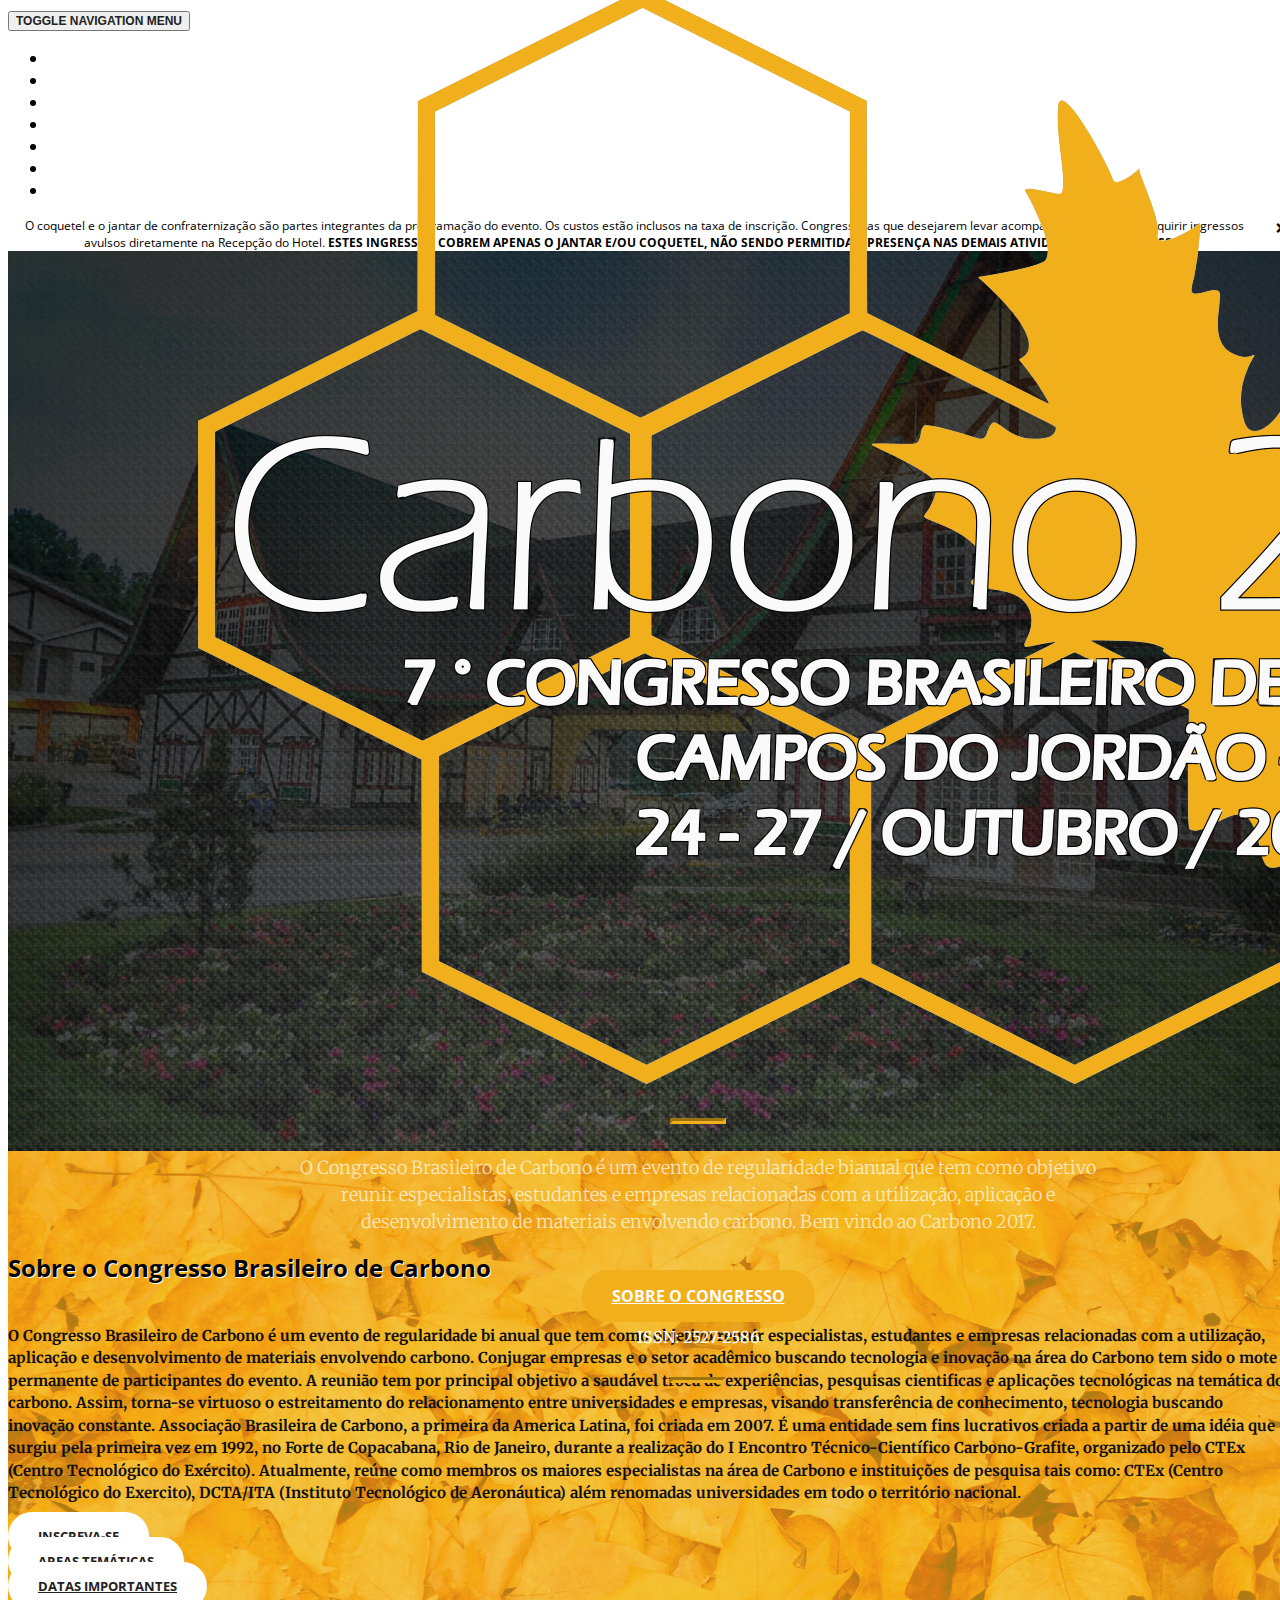
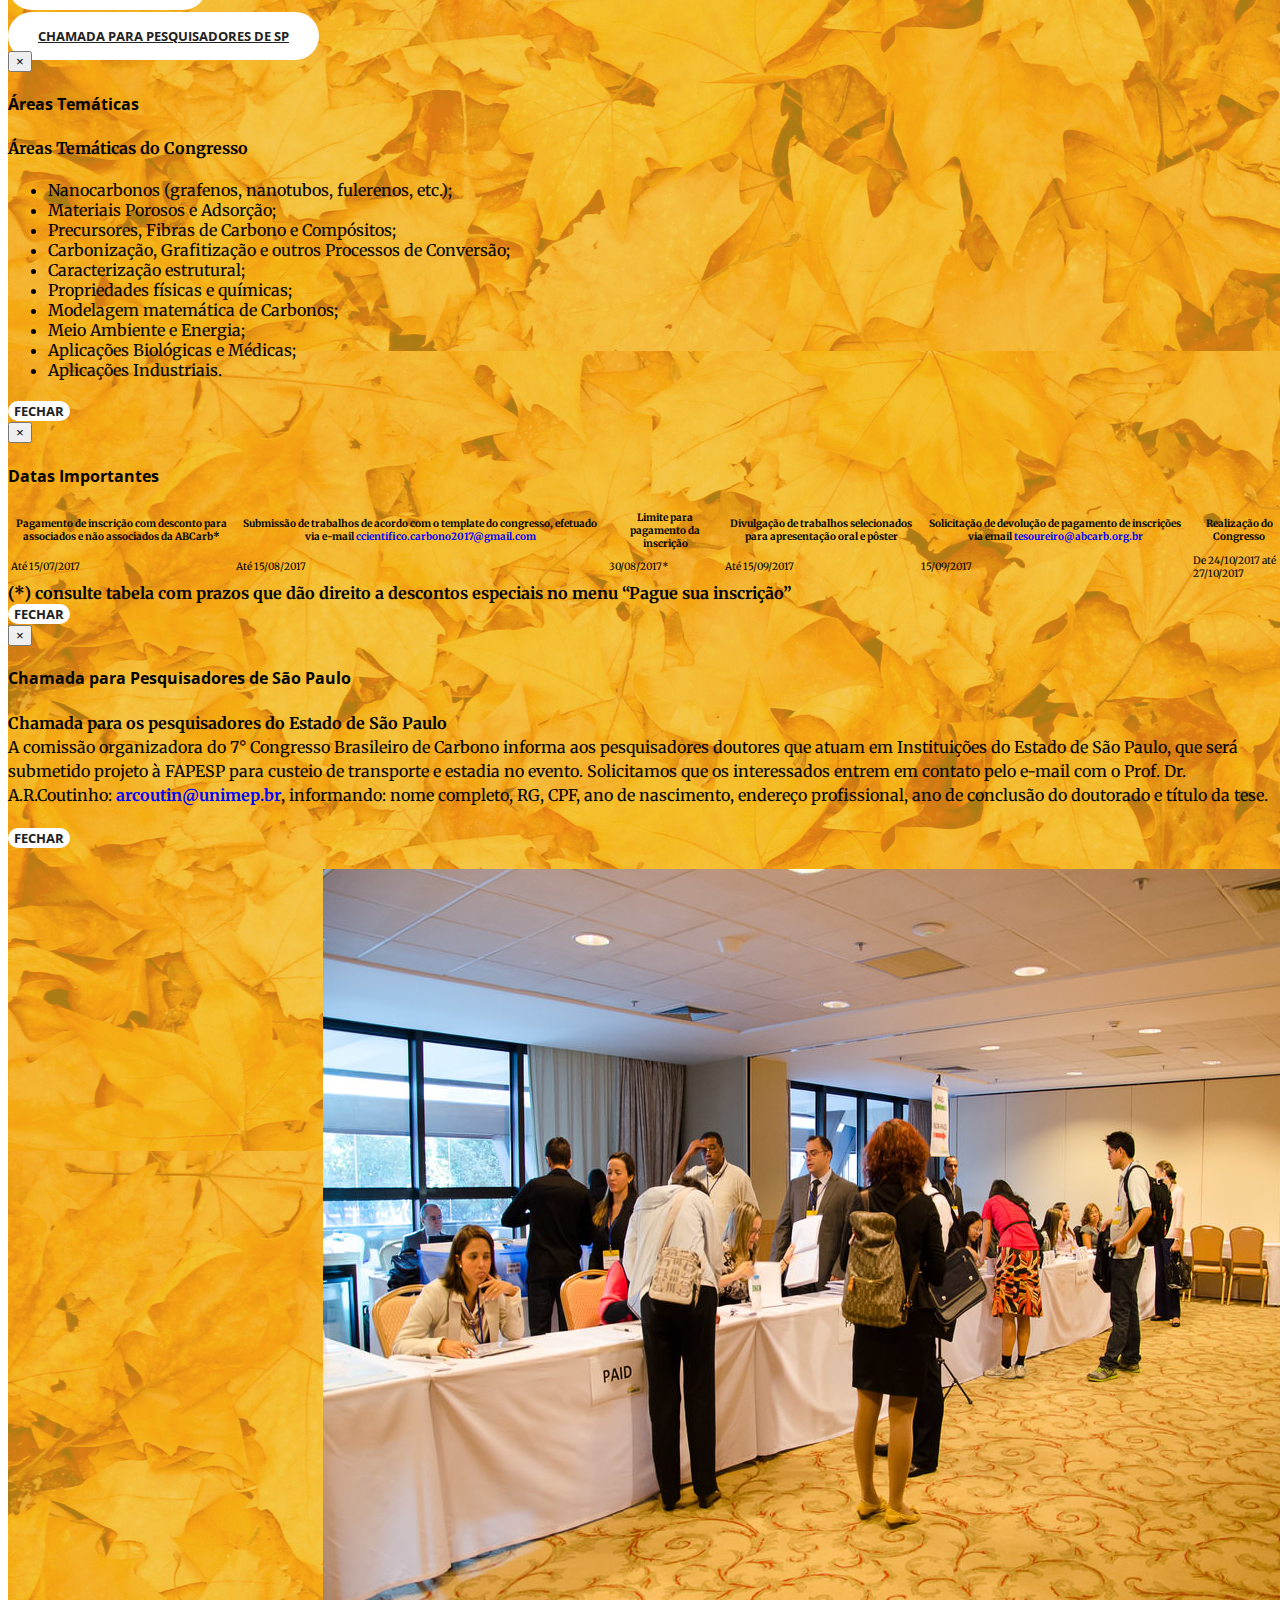
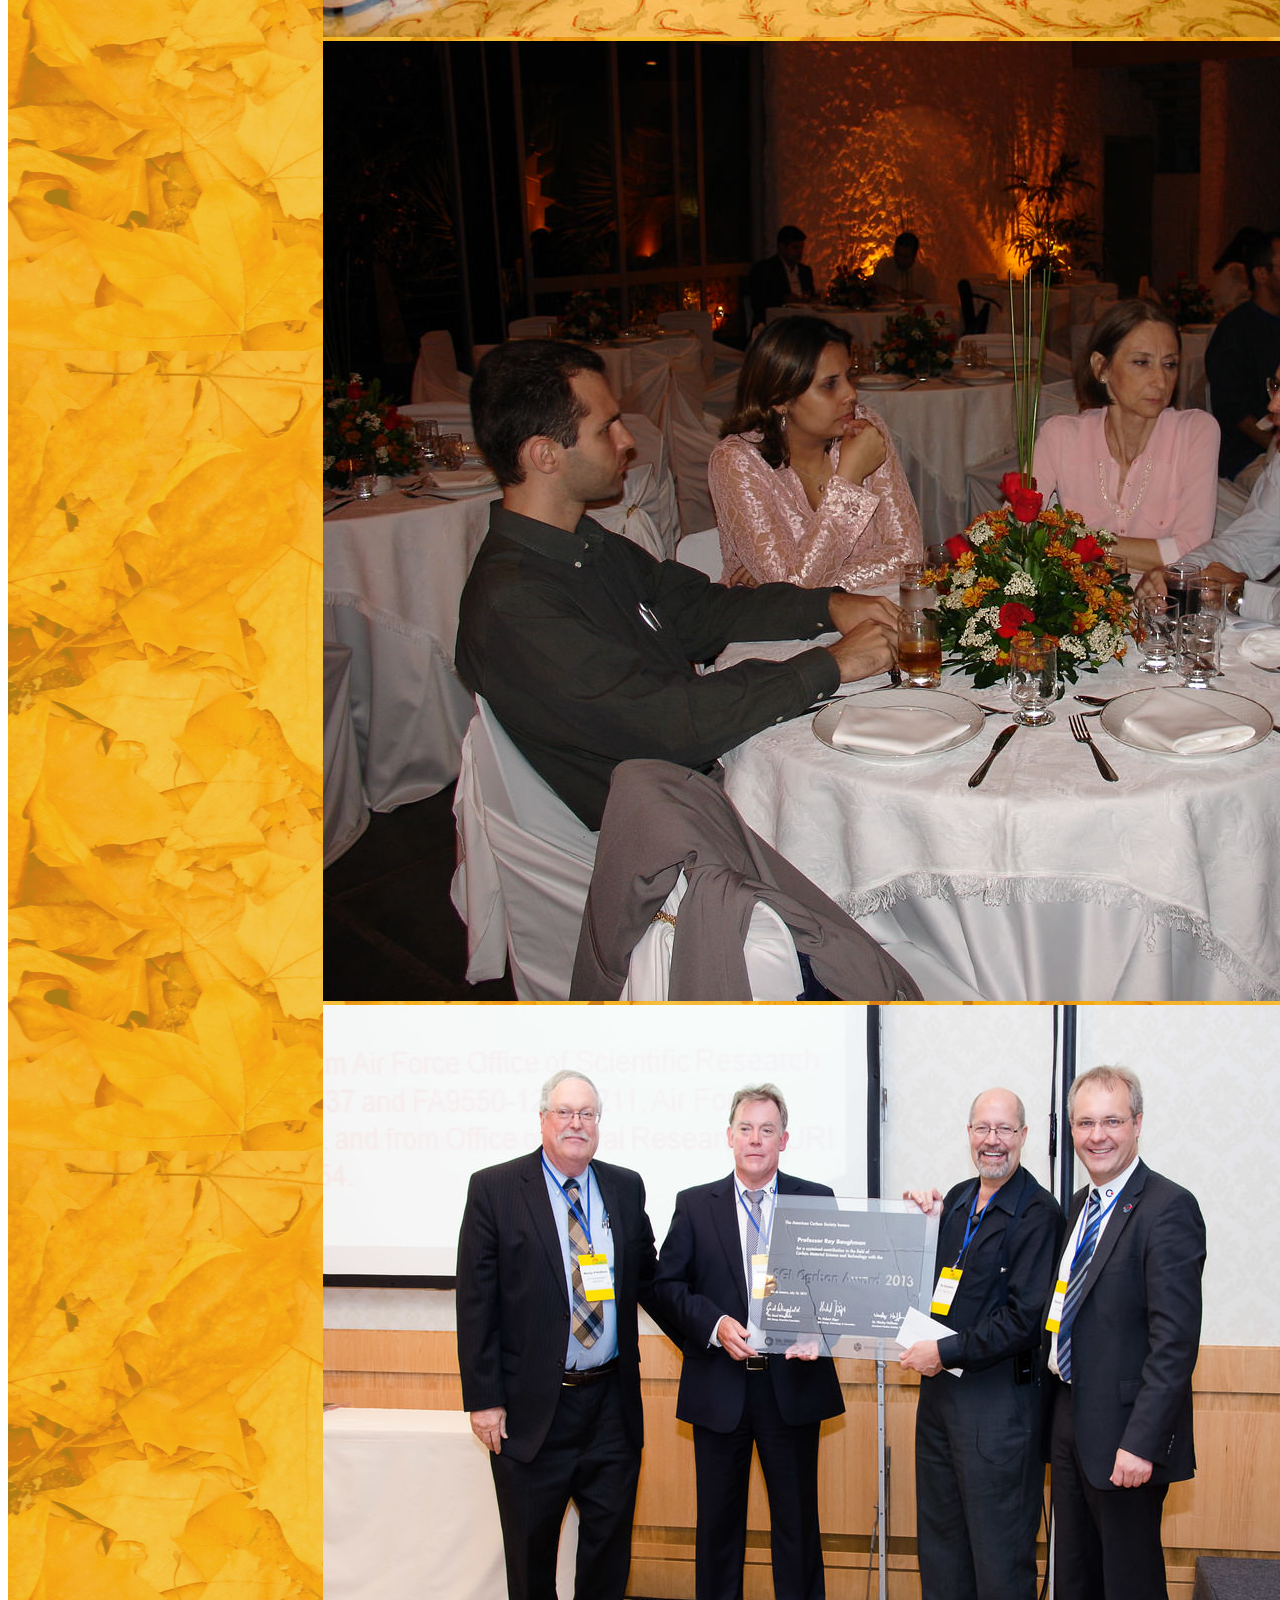
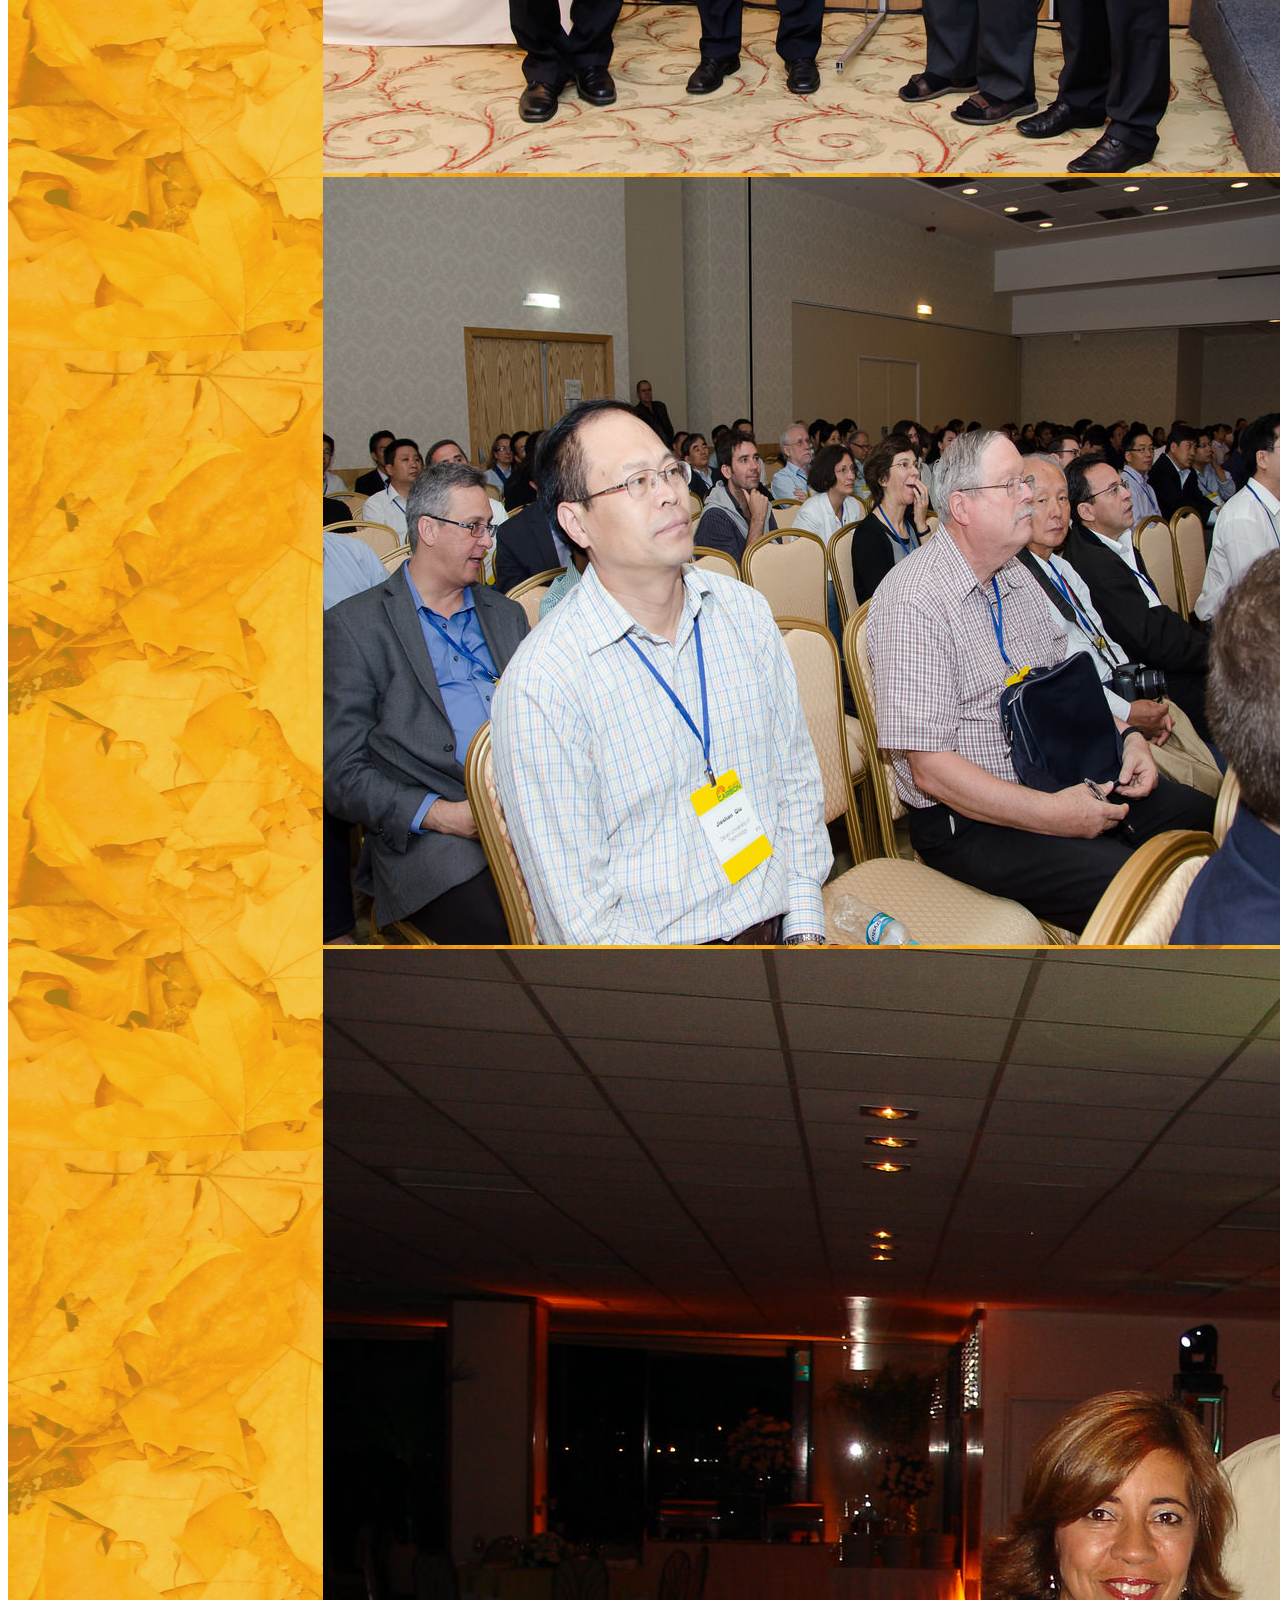
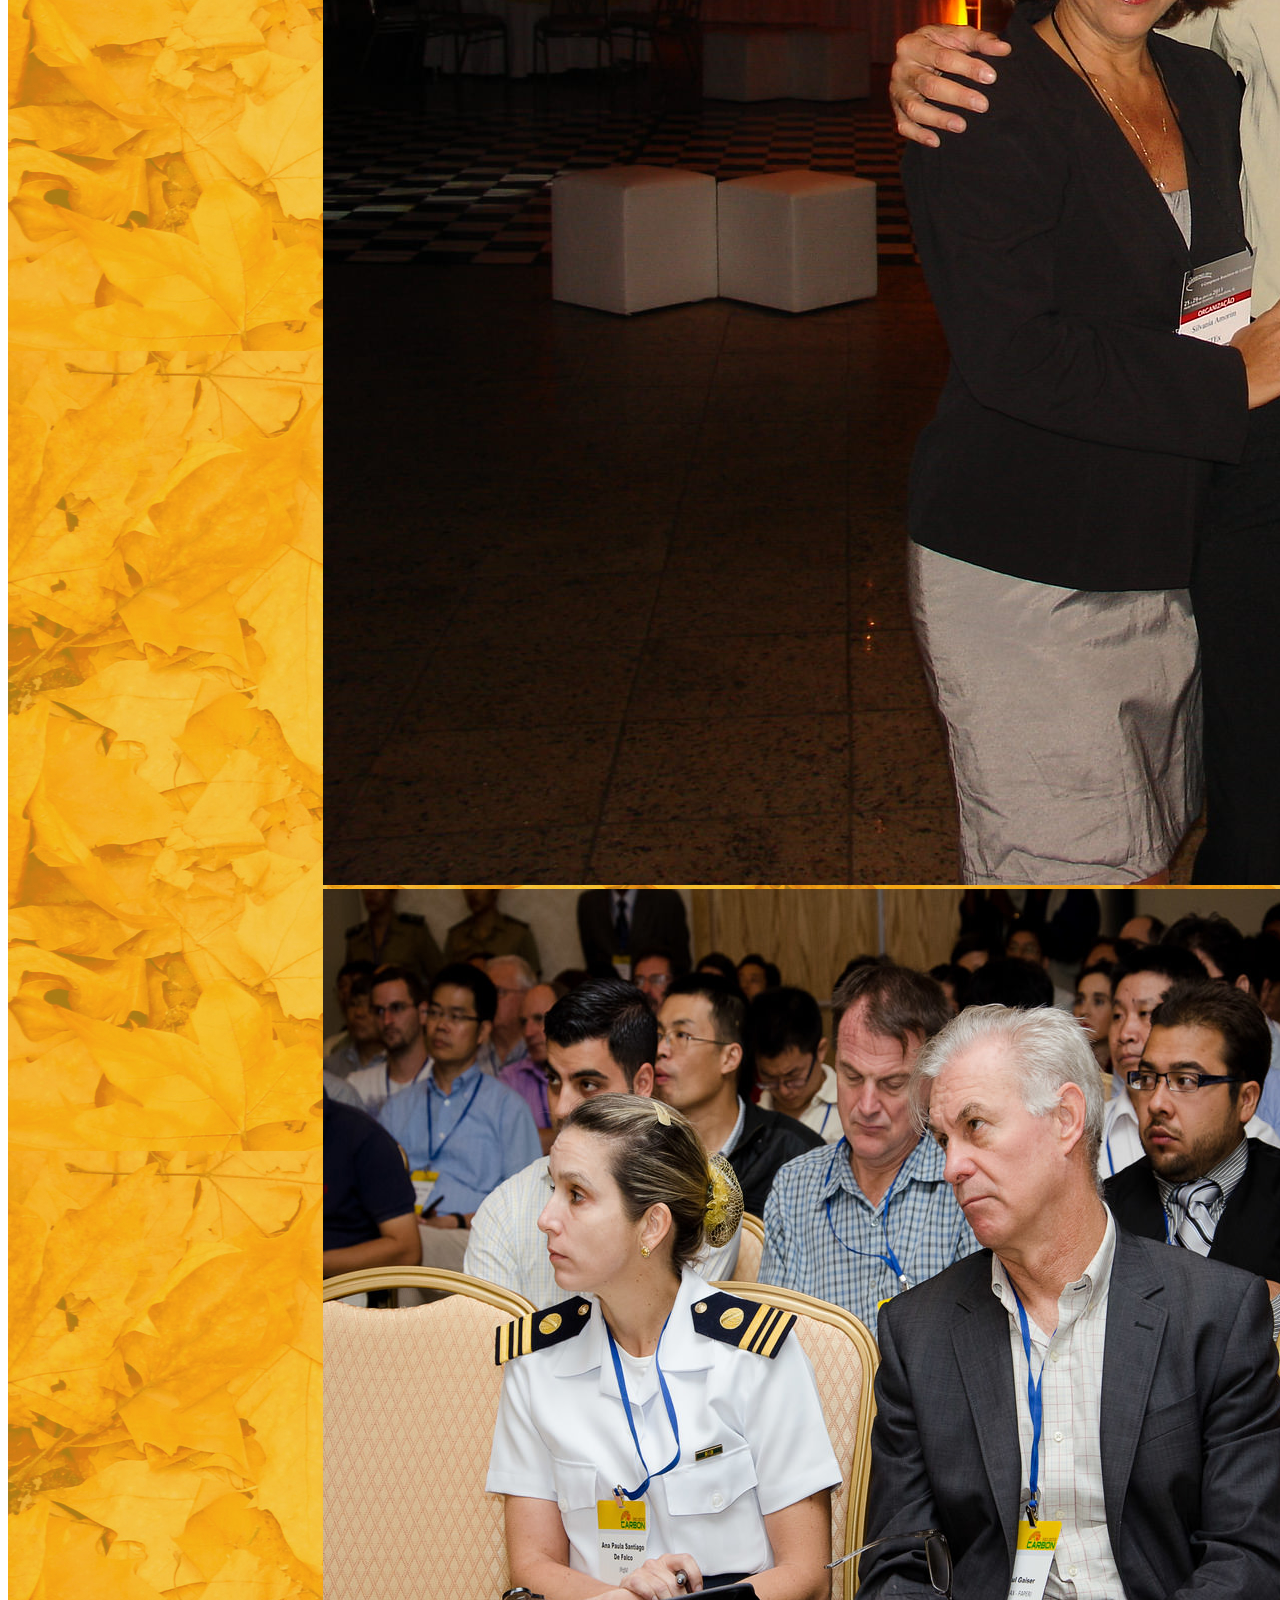
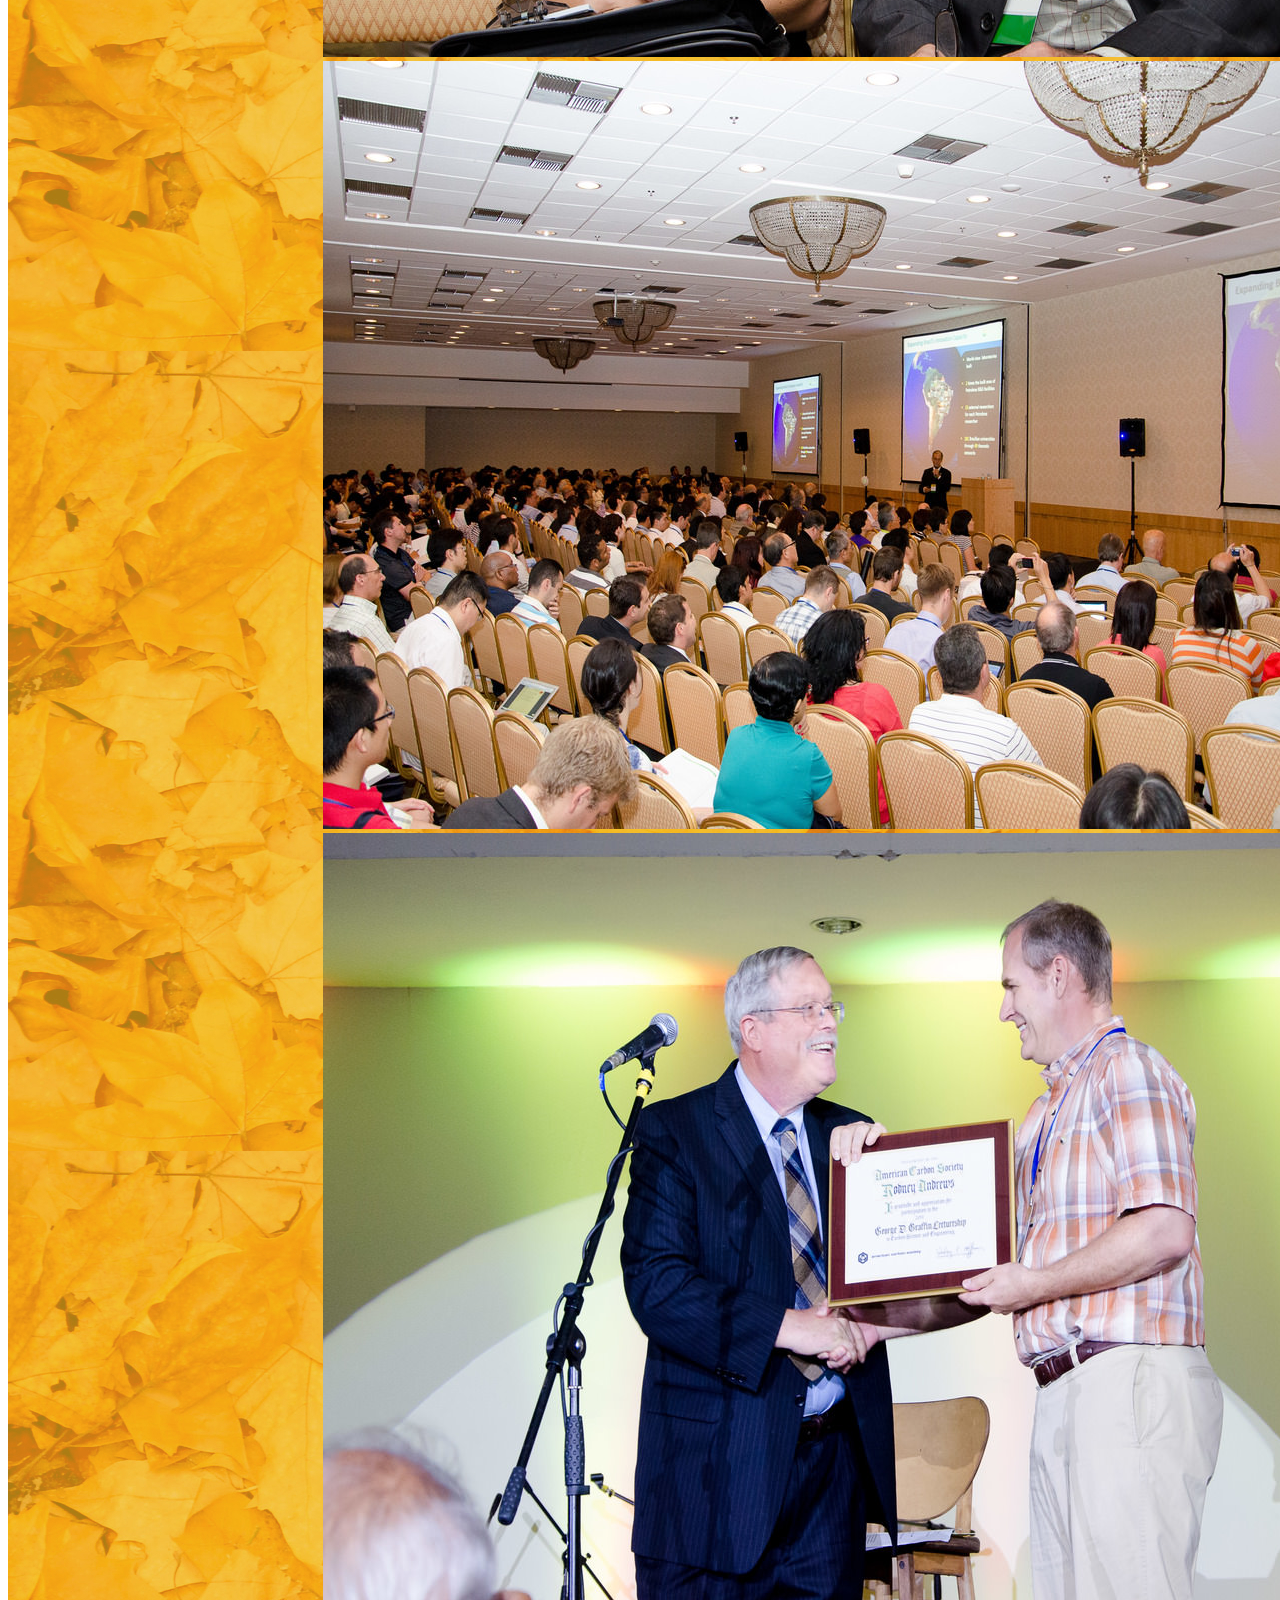
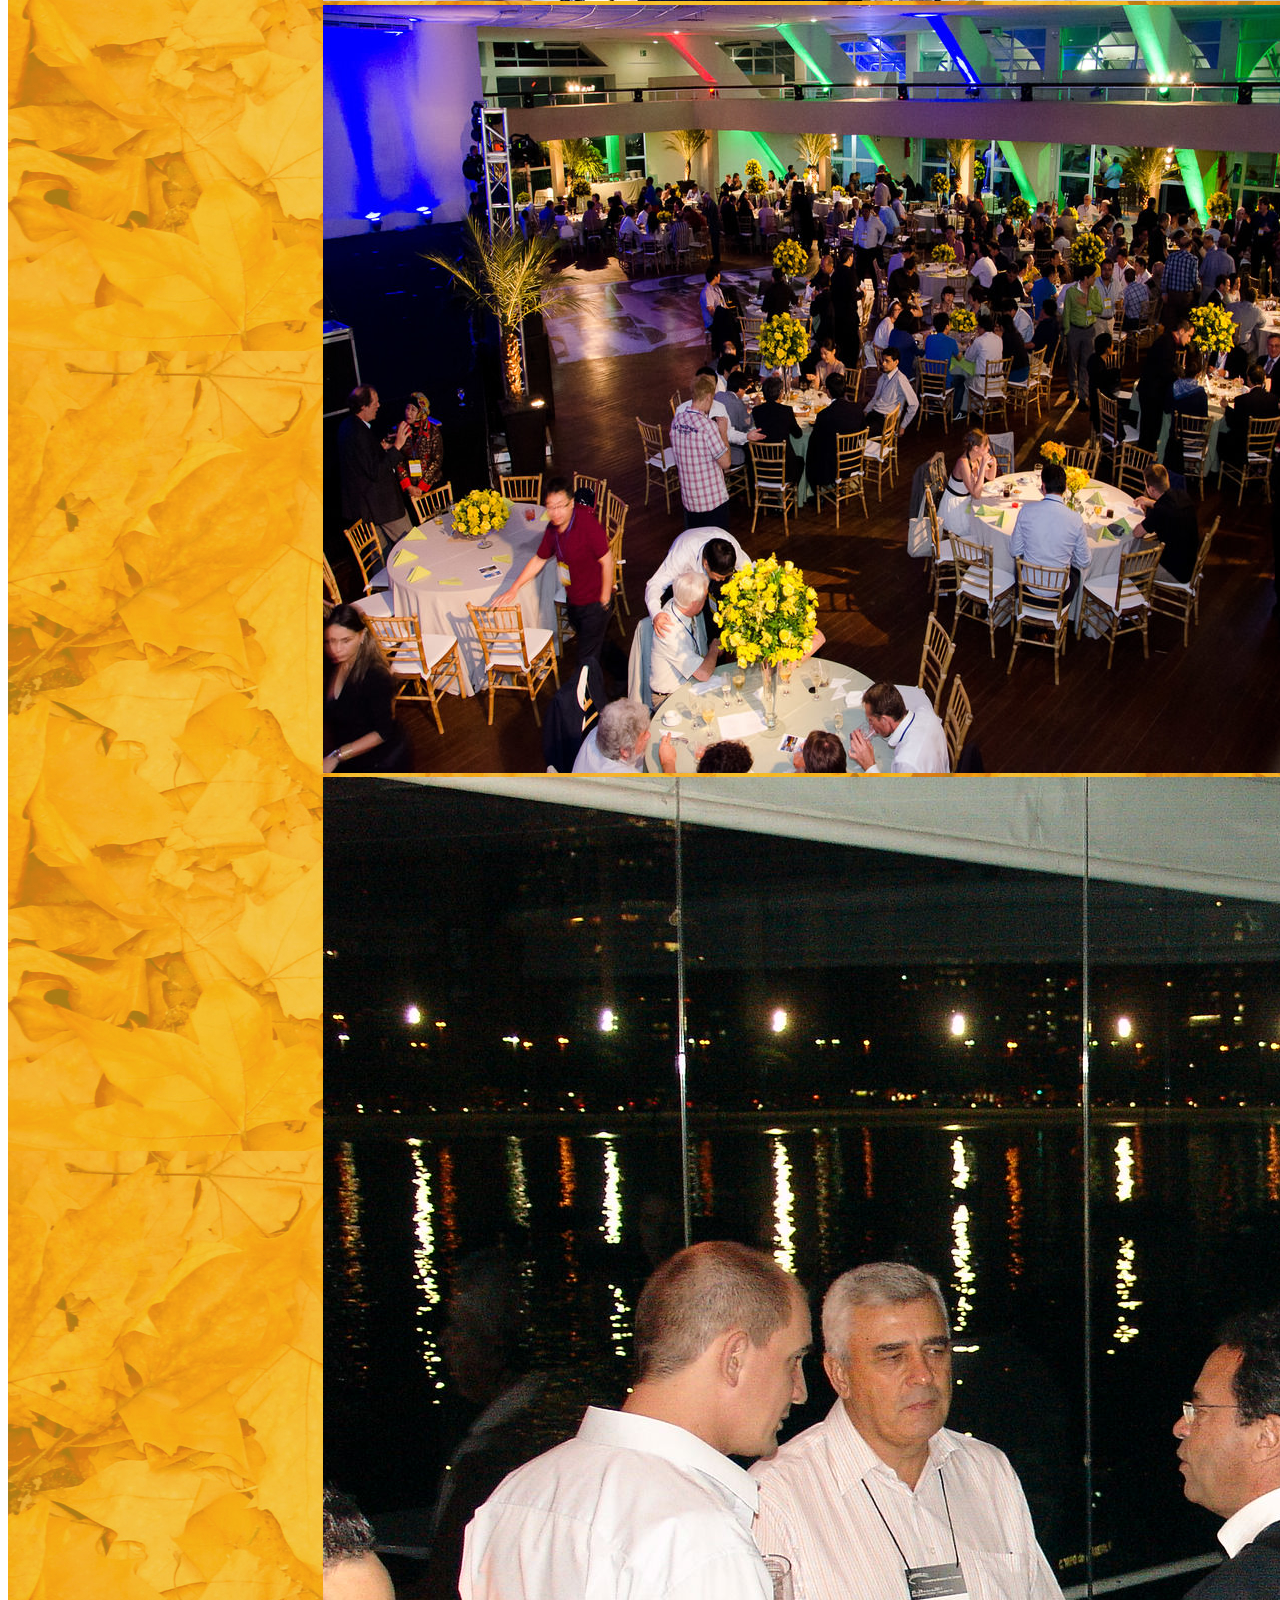
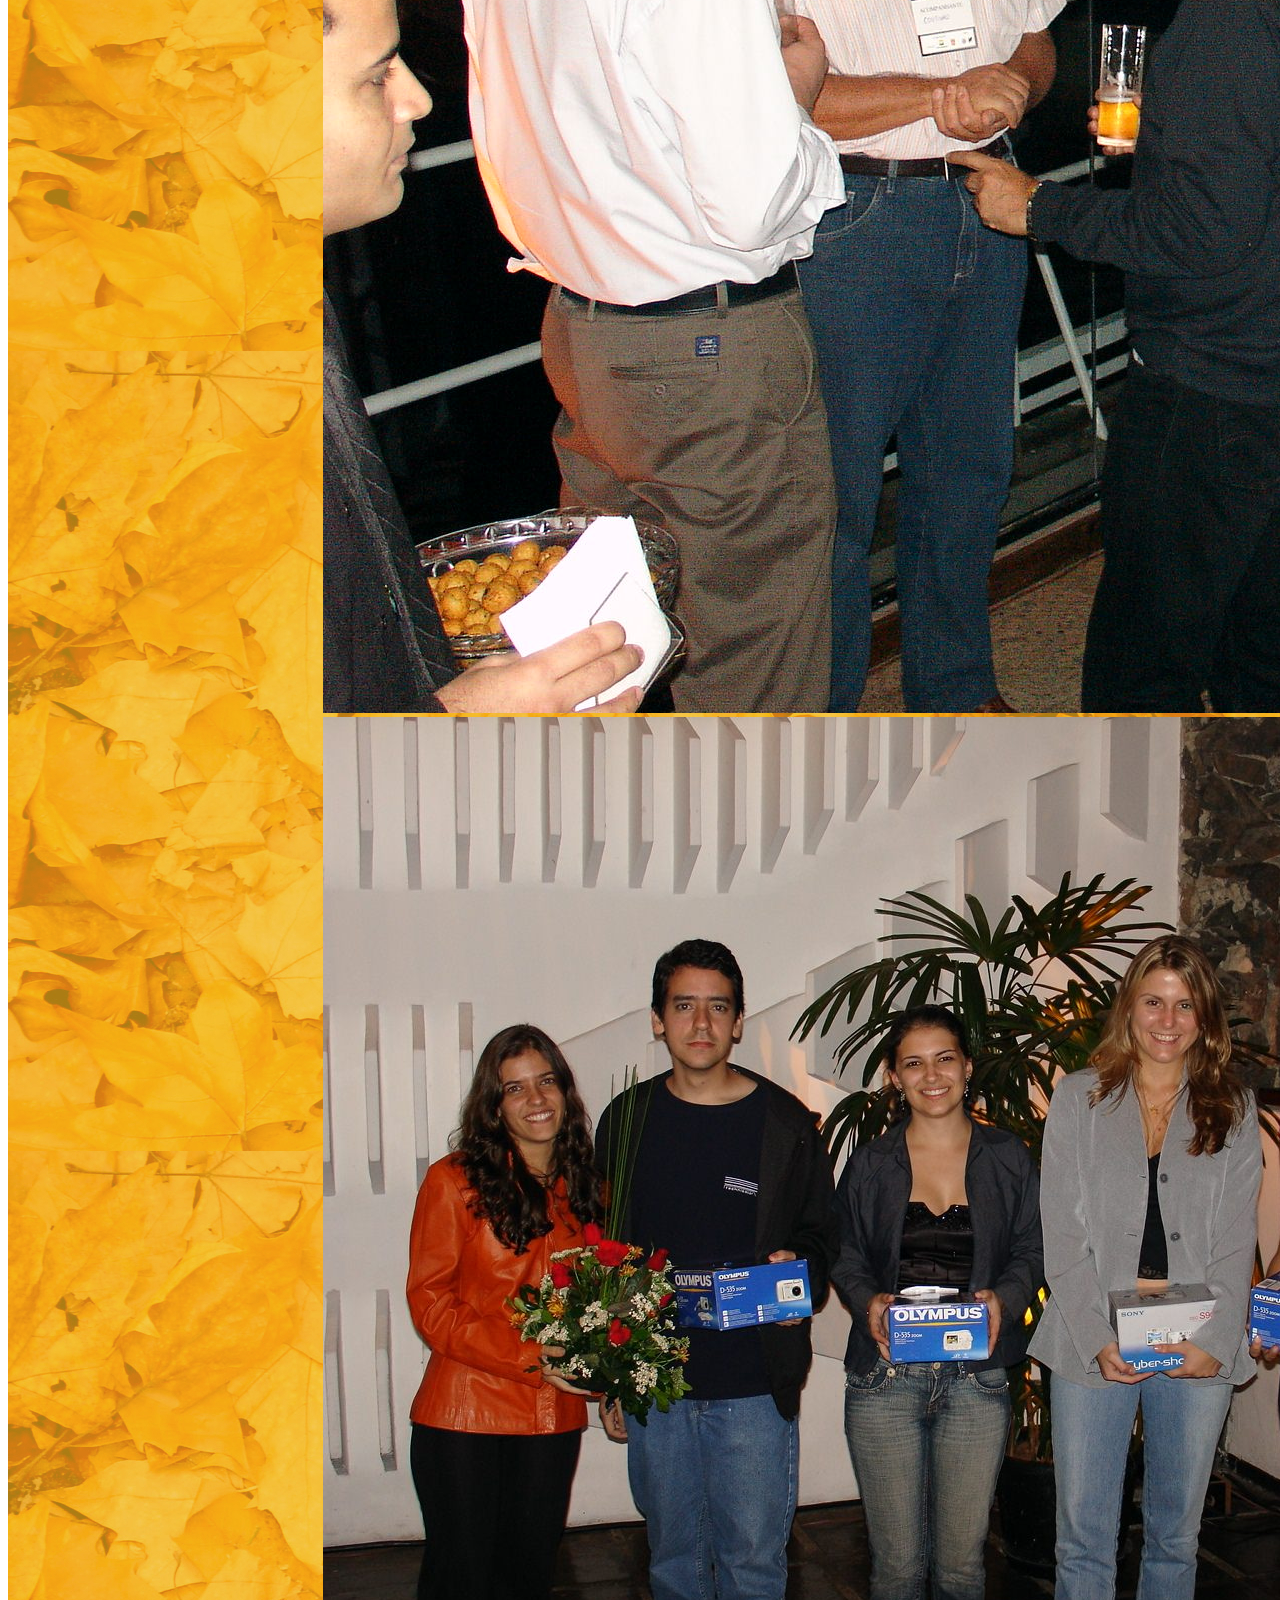
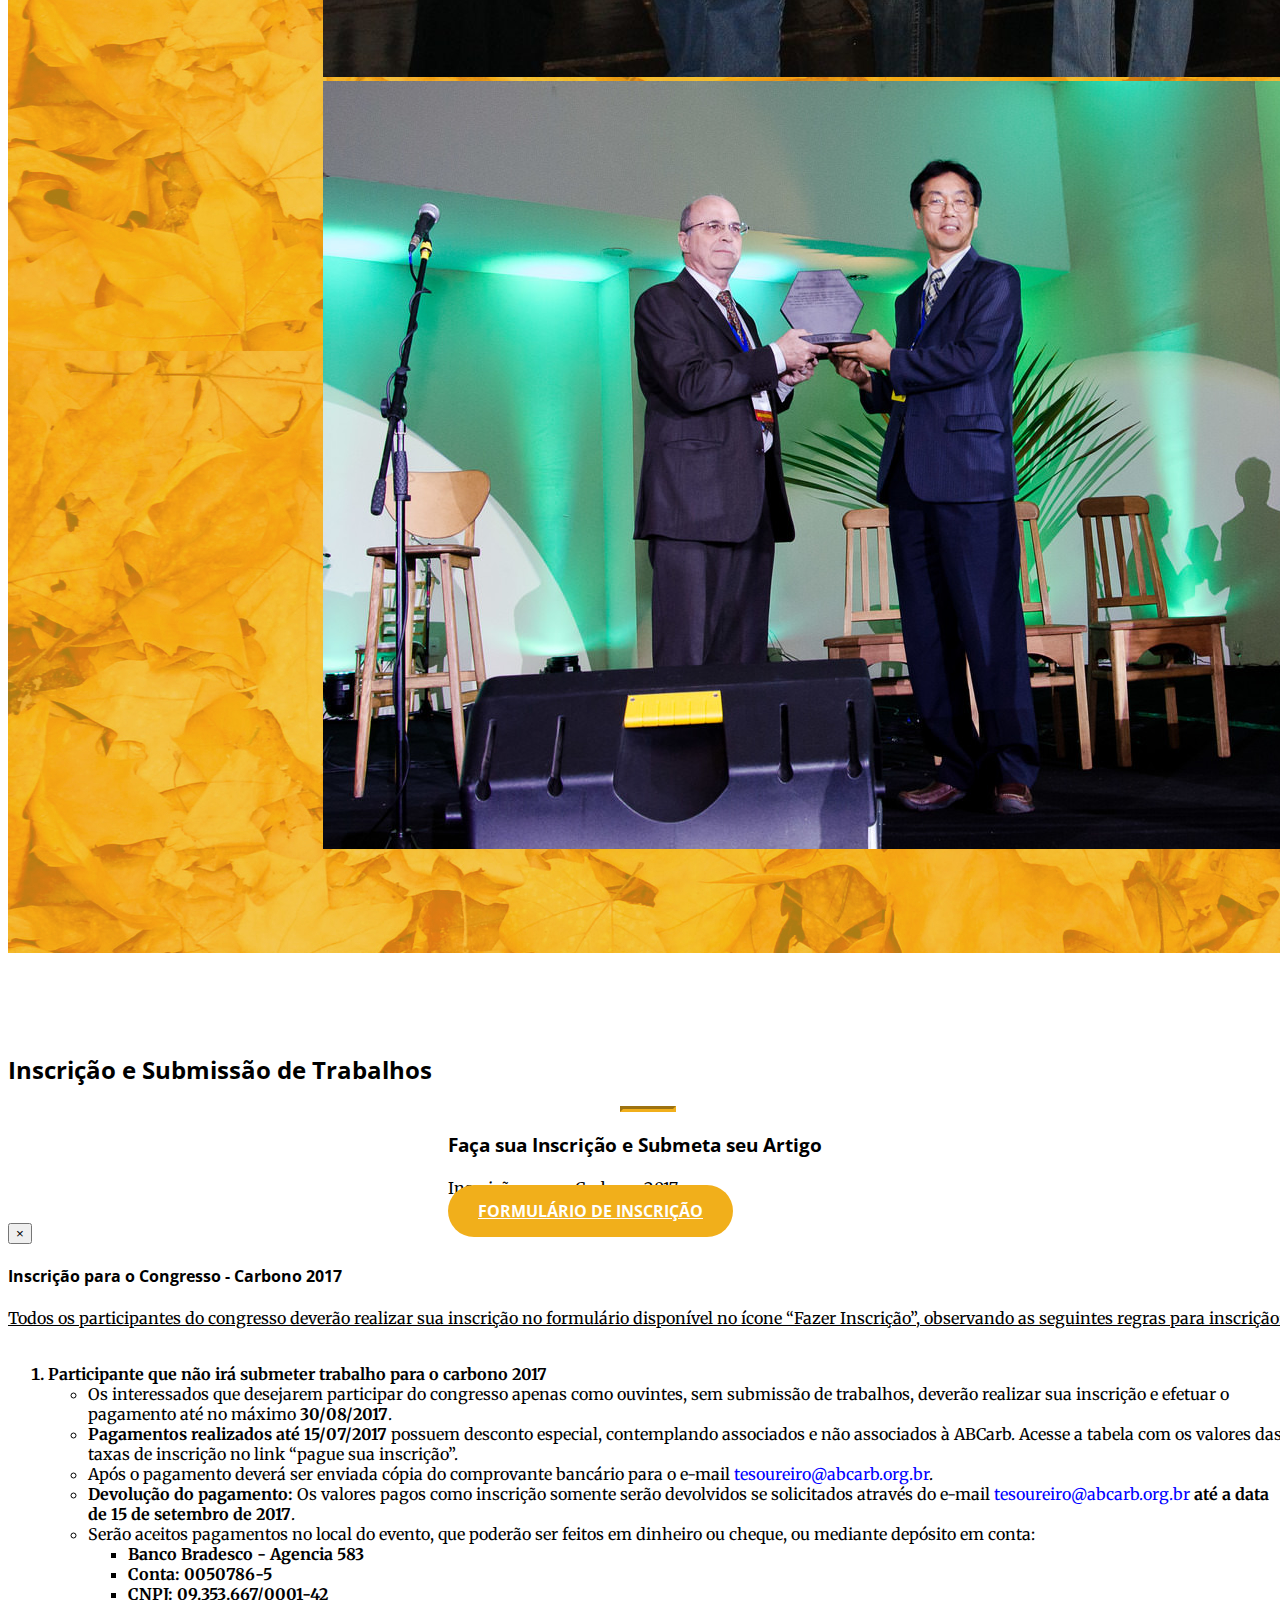
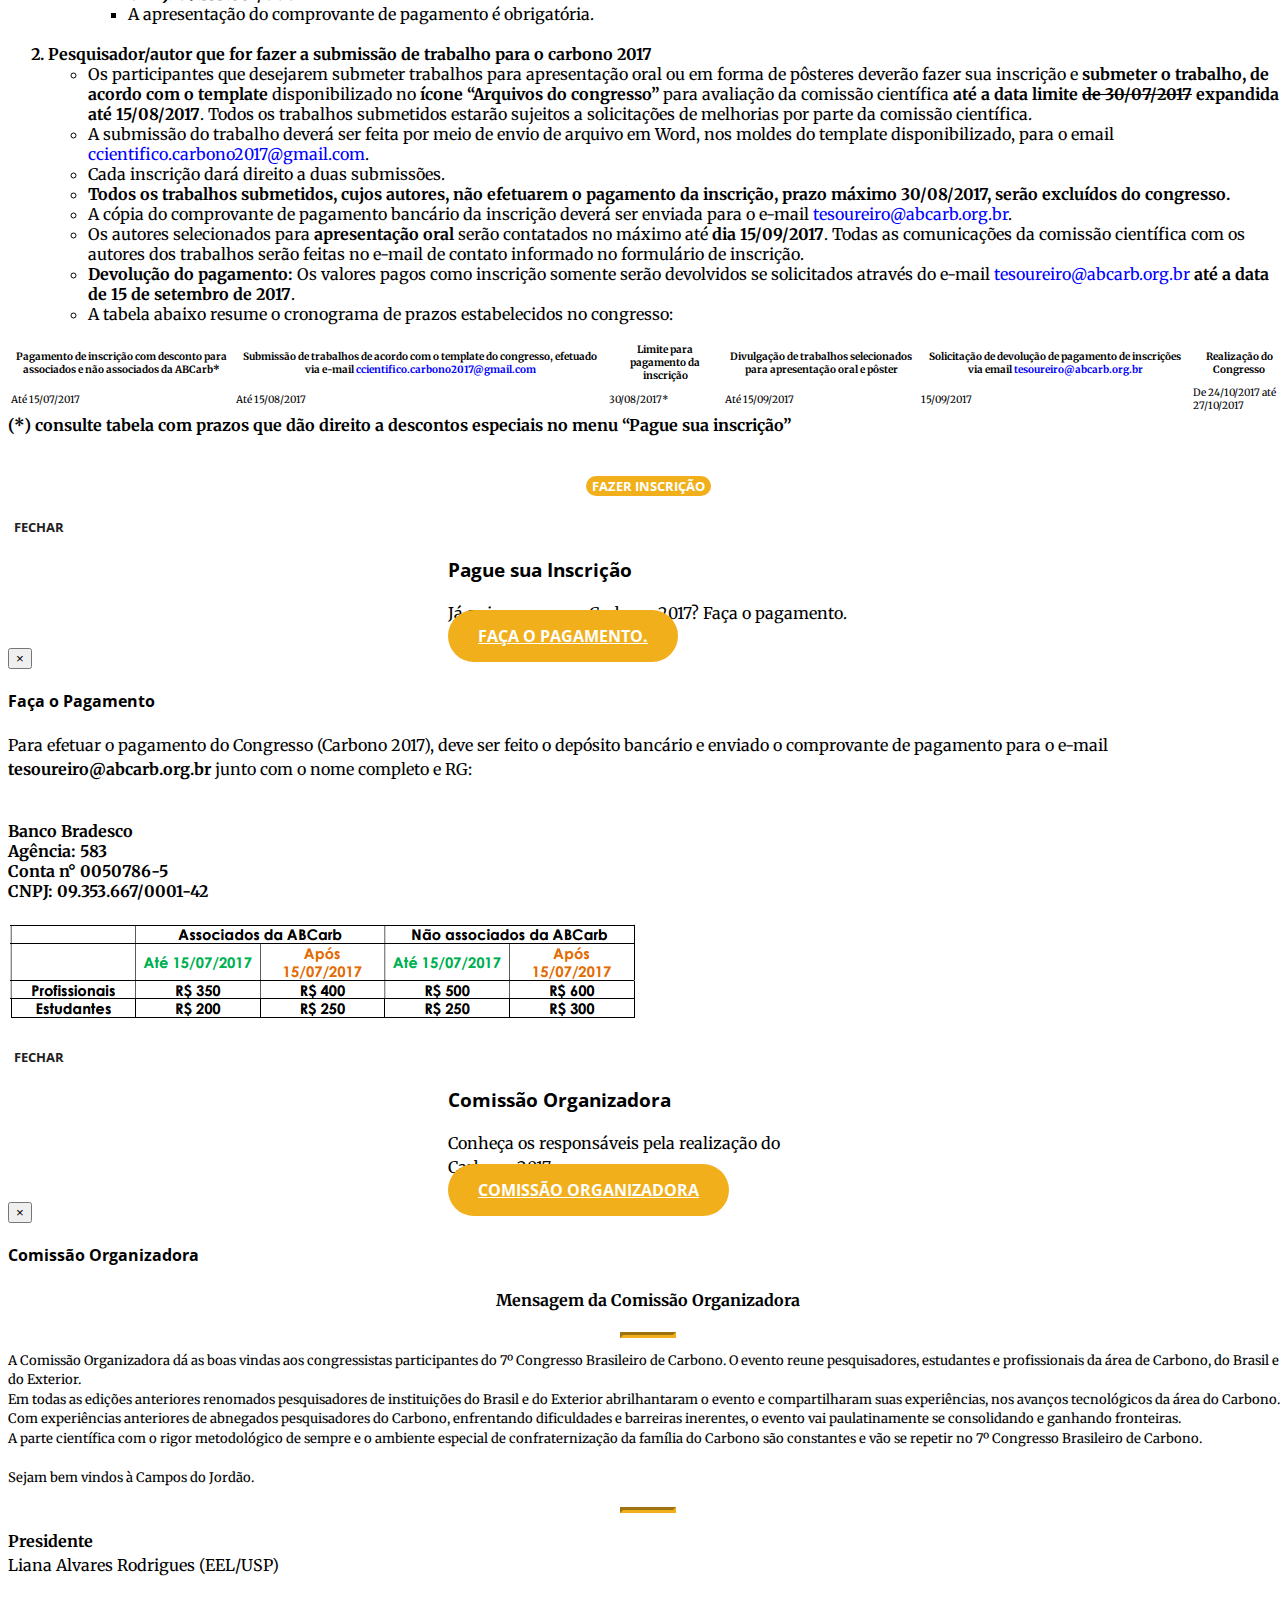
==== commit 102d2d84: "visit counter remove" ====
--- a/index.html
+++ b/index.html
@@ -126,9 +126,9 @@
                 </ul>
             </div>
             <!-- /.navbar-collapse -->
-			<div class="alert alert-warning">
+			<div class="alert alert-warning" style="font-size: 12px">
 				<span class="closebtn" onclick="this.parentElement.style.display='none';">&times;</span> 
-				<strong>ATENÇÃO: O prazo para submissão de trabalhos foi extendido até o dia 15/08/2017</strong>
+				O coquetel e o jantar de confraternização são partes integrantes da programação do evento. Os custos estão inclusos na taxa de inscrição.  Congressistas que desejarem levar acompanhantes deverão adquirir ingressos avulsos diretamente na Recepção do Hotel. <strong>ESTES INGRESSOS COBREM APENAS O JANTAR E/OU COQUETEL, NÃO SENDO PERMITIDA A PRESENÇA NAS DEMAIS ATIVIDADES DO CONGRESSO</strong>.
 			</div>
         </div>
         <!-- /.container-fluid -->
@@ -138,7 +138,7 @@
 
     <header>
         <div class="header-content">
-            <div class="header-content-inner">
+            <div class="header-content-inner row">
                 <!-- <h1 id="homeHeading">7º Congresso Brasileiro de Carbono</h1> -->
                 <img src="img/logobranco.png" class="img-responsive col-lg-7" alt="" id="change">
                 <hr>
@@ -146,6 +146,7 @@
                     <p>O Congresso Brasileiro de Carbono é um evento de regularidade bianual que tem como objetivo reunir especialistas, estudantes e empresas relacionadas com a utilização, aplicação e desenvolvimento de materiais envolvendo carbono. Bem vindo ao Carbono 2017.
                     </p>
                     <a href="#about" class="btn btn-primary btn-xl page-scroll">Sobre o Congresso</a>
+                    <br><br>ISSN: 2527-2586
                     <hr>
                 </div>
             </div>
@@ -679,7 +680,6 @@
 										Jossano Marcuzzo (FATEC/INPE)<br>
 										Manoel Alvarez Méndez (UNIMEP)<br>
 										Maria Ap. Miranda de Souza (DCTA/UNESP)<br>
-										Maria Lucia Caetano Pinto da Silva (EEL/USP)<br>
 							      	</p>
 						      	</div>
 						  	</div>
@@ -748,6 +748,7 @@
 										Antônio Carlos Ancelotti Jr (UNIFEI)<br>
 										Antonio Gomes Souza Filho (UFC)<br>
 										Aparecido dos Reis Coutinho (UNIMEP)<br>
+										Carla Rombaldo (UNIMEP)<br>
 										Carlos Henrique Monteiro de Castro Dutra (CTEx)<br>
 										Clascídia Aparecida Furtado (CDTN/CNEN)<br>
 										Davi Gasparini Fernandes Cunha (USP – São Carlos)<br>
@@ -762,7 +763,6 @@
 										Luiz Depine de Castro (CTEx)<br>
 										Manoel Orlando Alvarez Mendez (UNIMEP)<br>
 										Maria Helena Gonçalves Pereira (CTEx)<br>
-										Maria Lucia Caetano Pinto da Silva (USP/EEL)<br>
 										Naira M. Balzaretti (UFRGS)<br>
 										Nestor Tancredi (UDeLaR, Uruguay)<br>
 										Paulo Rogério da Costa Couceiro (UFAM)<br>
@@ -864,22 +864,6 @@
                 </div>
 
                 <div class="col-lg-4 col-sm-6">
-                    <a href="http://cnpq.br/" target="_blank" class="portfolio-box">
-                        <img src="img/portfolio/thumbnails/cnpq.png" class="img-responsive" alt="">
-                        <div class="portfolio-box-caption">
-                            <div class="portfolio-box-caption-content">
-                                <div class="project-category text-faded">
-                                    Patrocinador
-                                </div>
-                                <div class="project-name">
-                                    CNPq
-                                </div>
-                            </div>
-                        </div>
-                    </a>
-                </div>
-
-                <div class="col-lg-4 col-sm-6">
                     <a href="http://www.igtpan.com/" target="_blank" class="portfolio-box">
                         <img src="img/portfolio/thumbnails/igtpan.jpg" class="img-responsive" alt="">
                         <div class="portfolio-box-caption">
@@ -926,6 +910,22 @@
                         </div>
                     </a>
                 </div>
+
+                <div class="col-lg-4 col-sm-6">
+                    <a href="https://docs.google.com/forms/d/e/1FAIpQLSeU9XOFYLxfw8nKL_eBW05fhdK0bOe4wspszTVW5uk23TDIBw/viewform?c=0&w=1" target="_blank" class="portfolio-box">
+                        <img src="img/portfolio/thumbnails/becollab.png" class="img-responsive" alt="">
+                        <div class="portfolio-box-caption">
+                            <div class="portfolio-box-caption-content">
+                                <div class="project-category text-faded">
+                                    Patrocinador
+                                </div>
+                                <div class="project-name">
+                                    Seja nosso patrocinador
+                                </div>
+                            </div>
+                        </div>
+                    </a>
+                </div>
             </div>
         </div>
     </section>
@@ -1087,14 +1087,14 @@
                     <hr class="primary">
                     <p style="color:black; font-weight: bold">Alguma dúvida a respeito de inscrição, localização ou cronograma de apresentações? Nos envie um e-mail.</p>
                 </div>    
-                <div class="col-lg-4 text-center">
+                <div class="col-lg-6 text-center">
                     <i class="fa fa-envelope-o fa-3x sr-contact" style="color: black"></i>
                     <p style="color:black;">carbono2017.abcarb@gmail.com</p>
                 </div>
-                <div class="col-lg-2">
+                <!--div class="col-lg-2">
                 <script type="text/javascript" src="https://counter1.fcs.ovh/private/counter.js?c=6d943d4ab258b0c969fb9be132cf8221"></script>
 <noscript><a href="http://www.webcontadores.com" title="contador de visitas html"><img src="https://counter1.fcs.ovh/private/webcontadores.php?c=6d943d4ab258b0c969fb9be132cf8221" border="0" title="contador de visitas html" alt="contador de visitas html"></a></noscript>
-                </div>
+                </div-->
             </div>
         </div>
     </section>
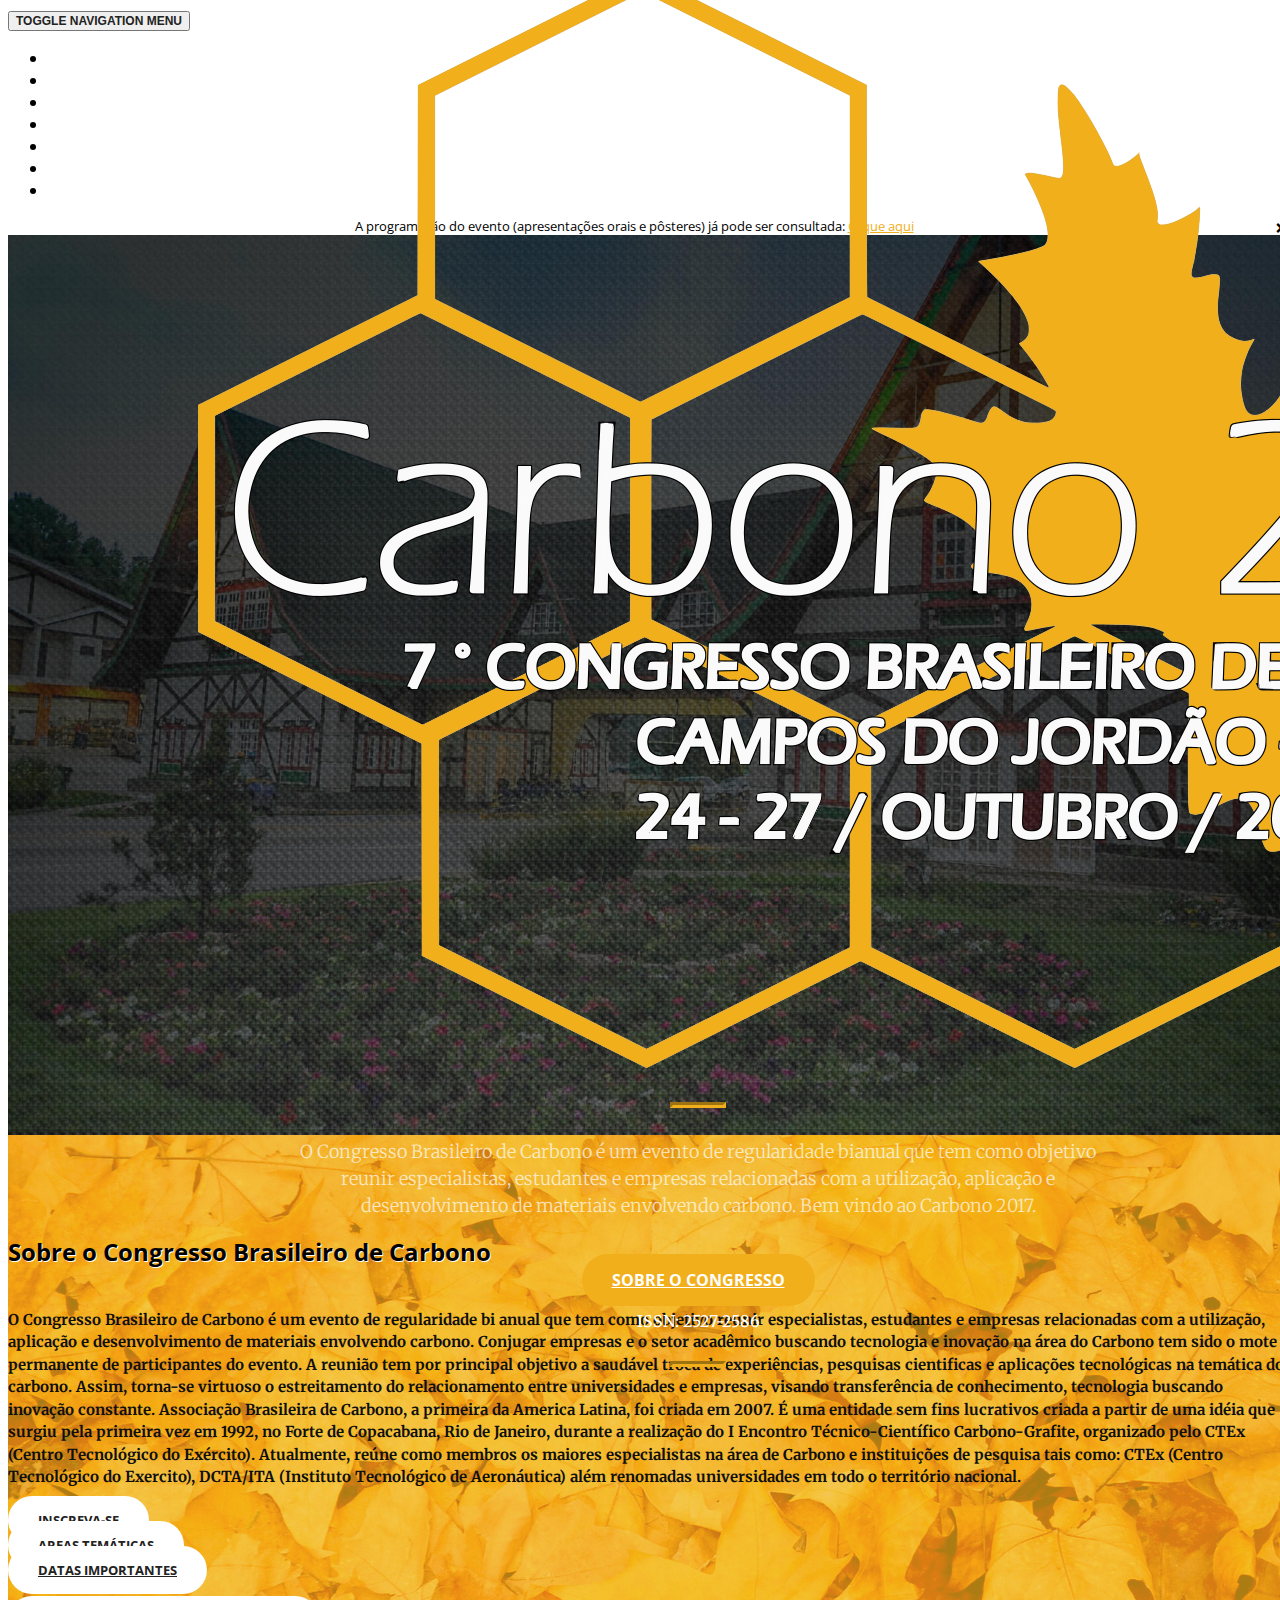
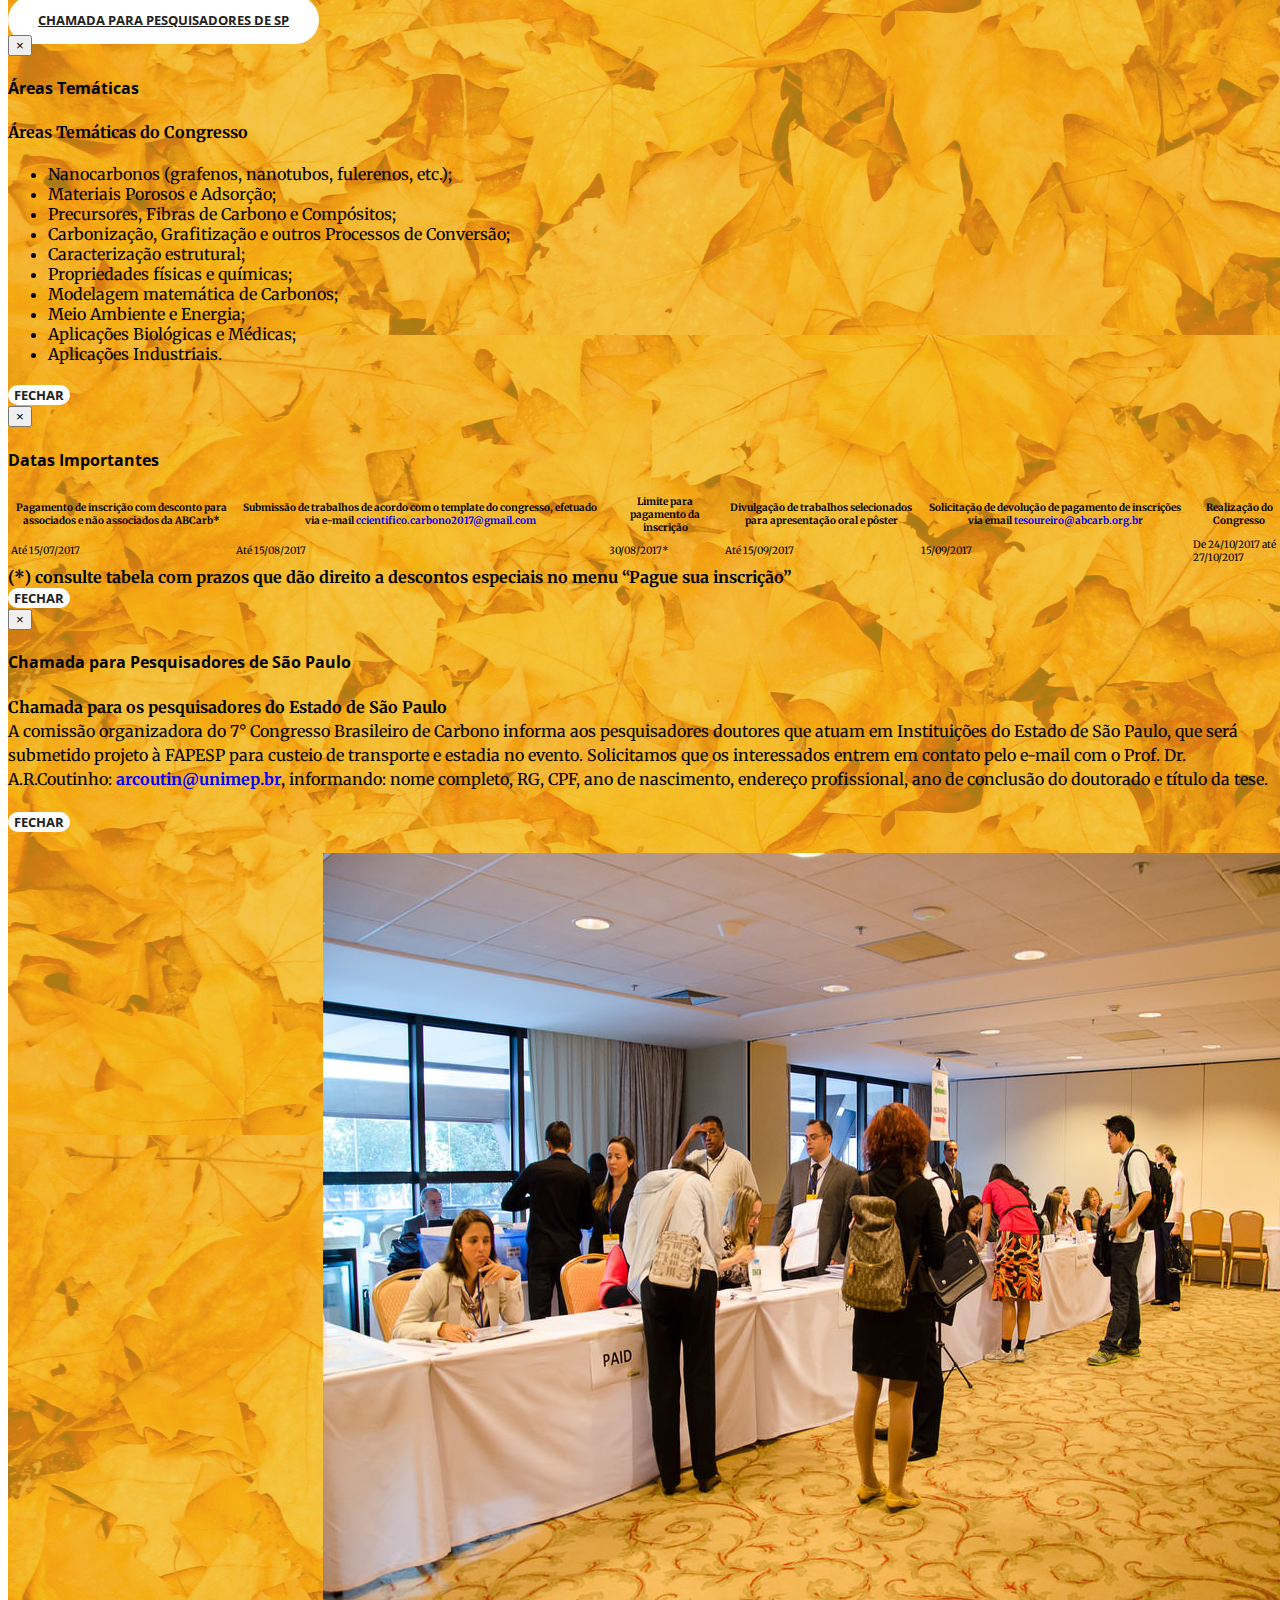
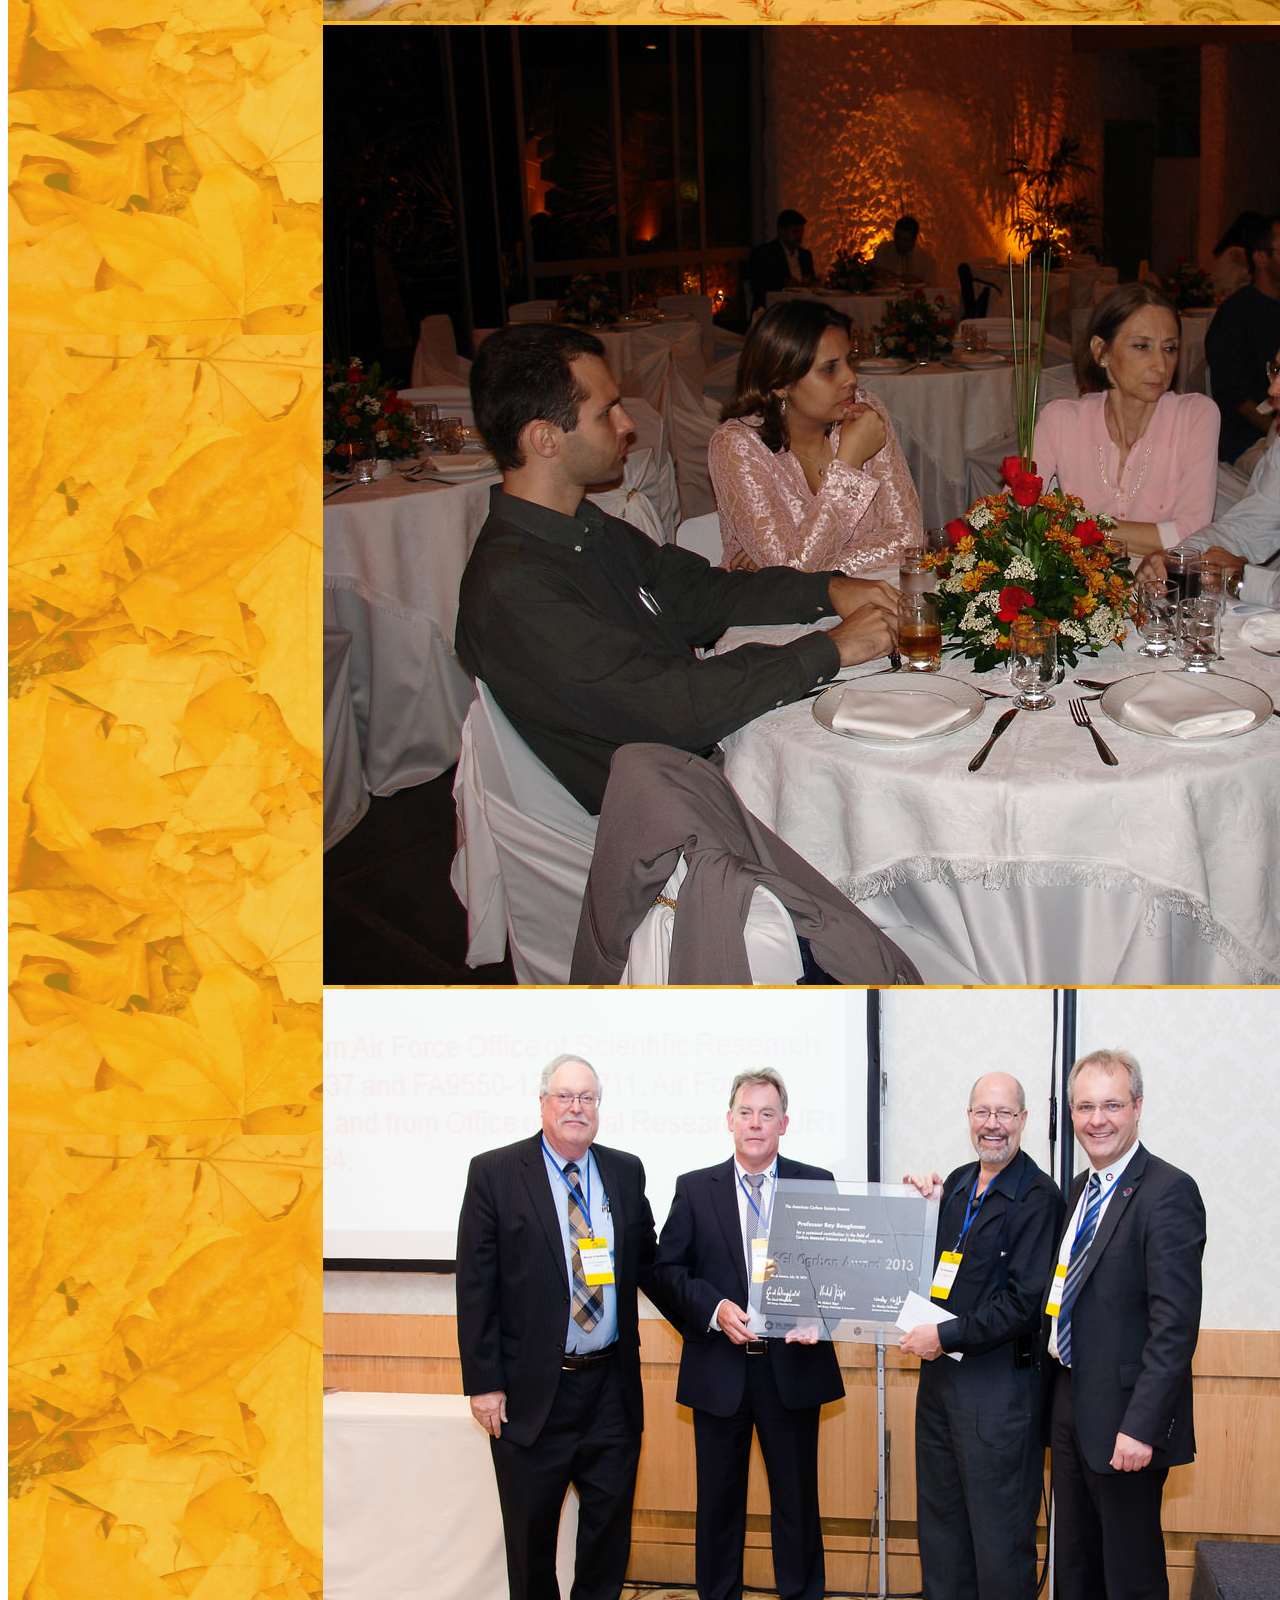
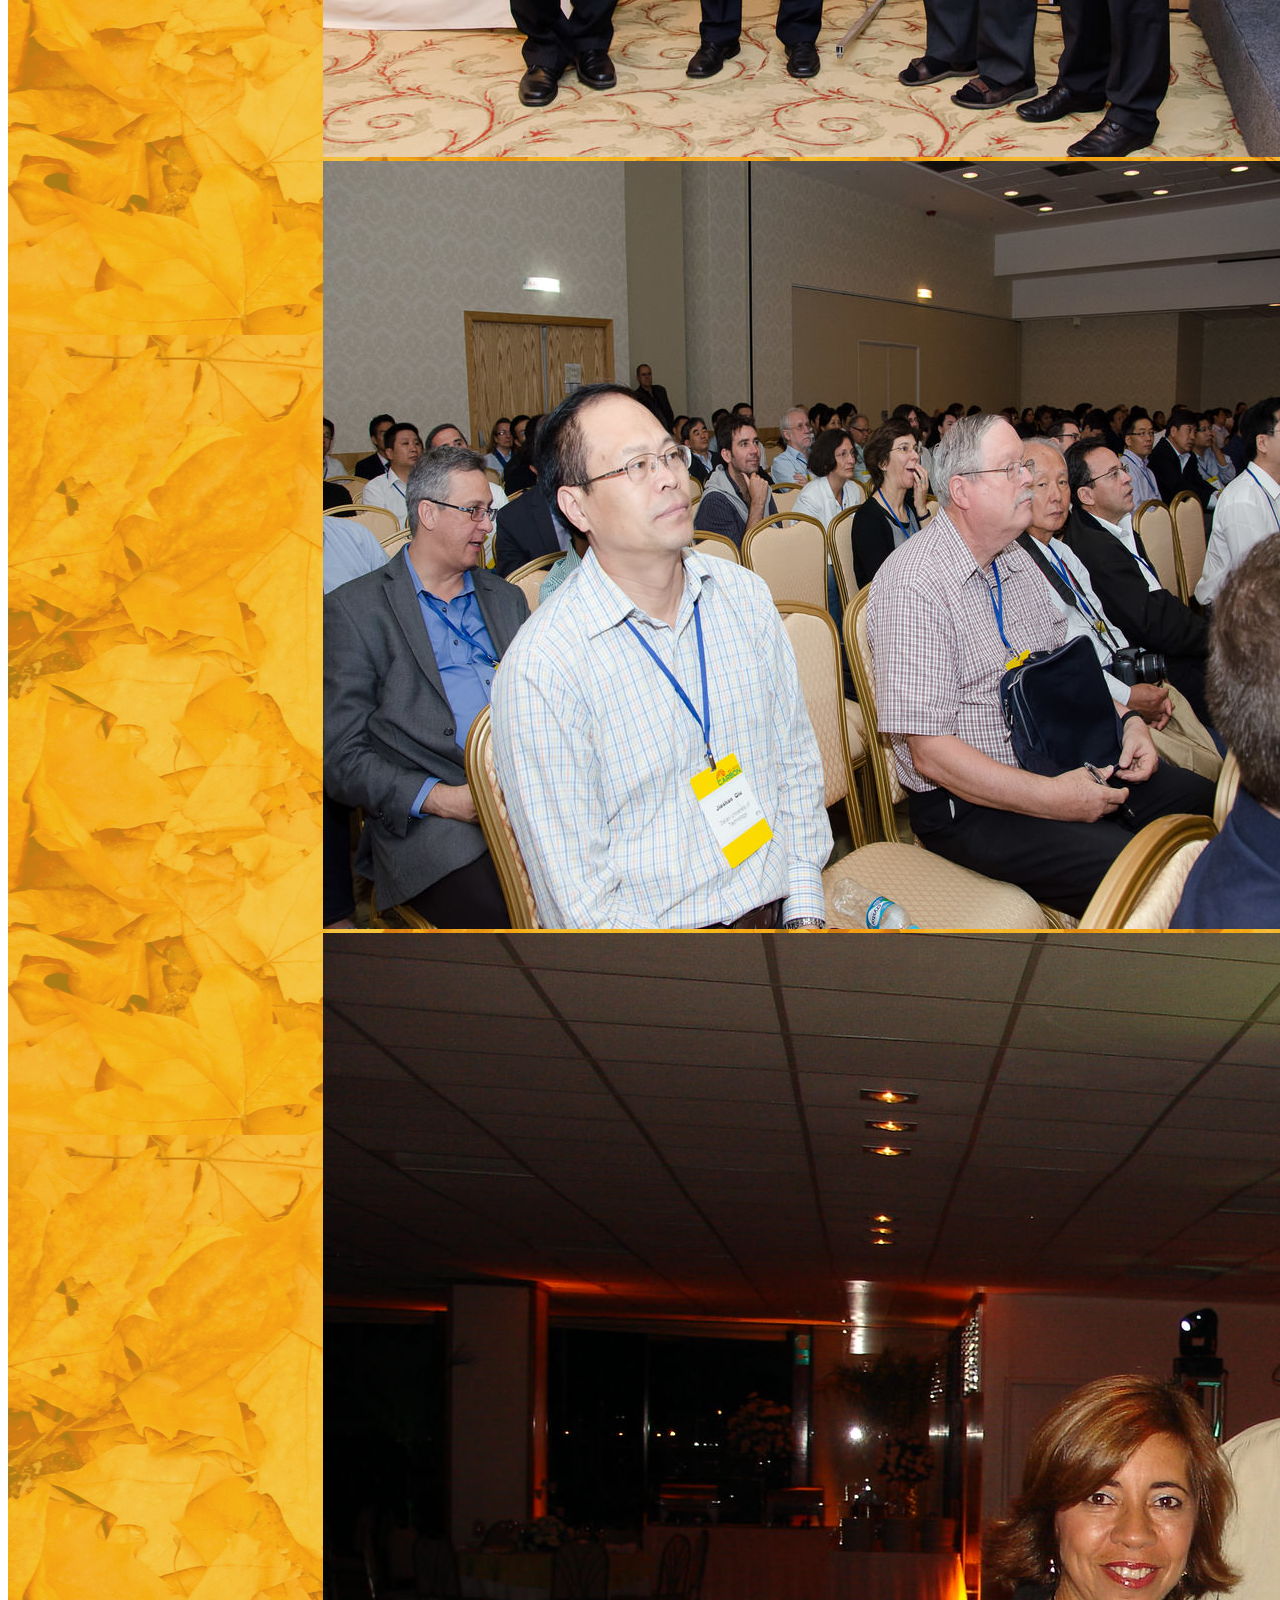
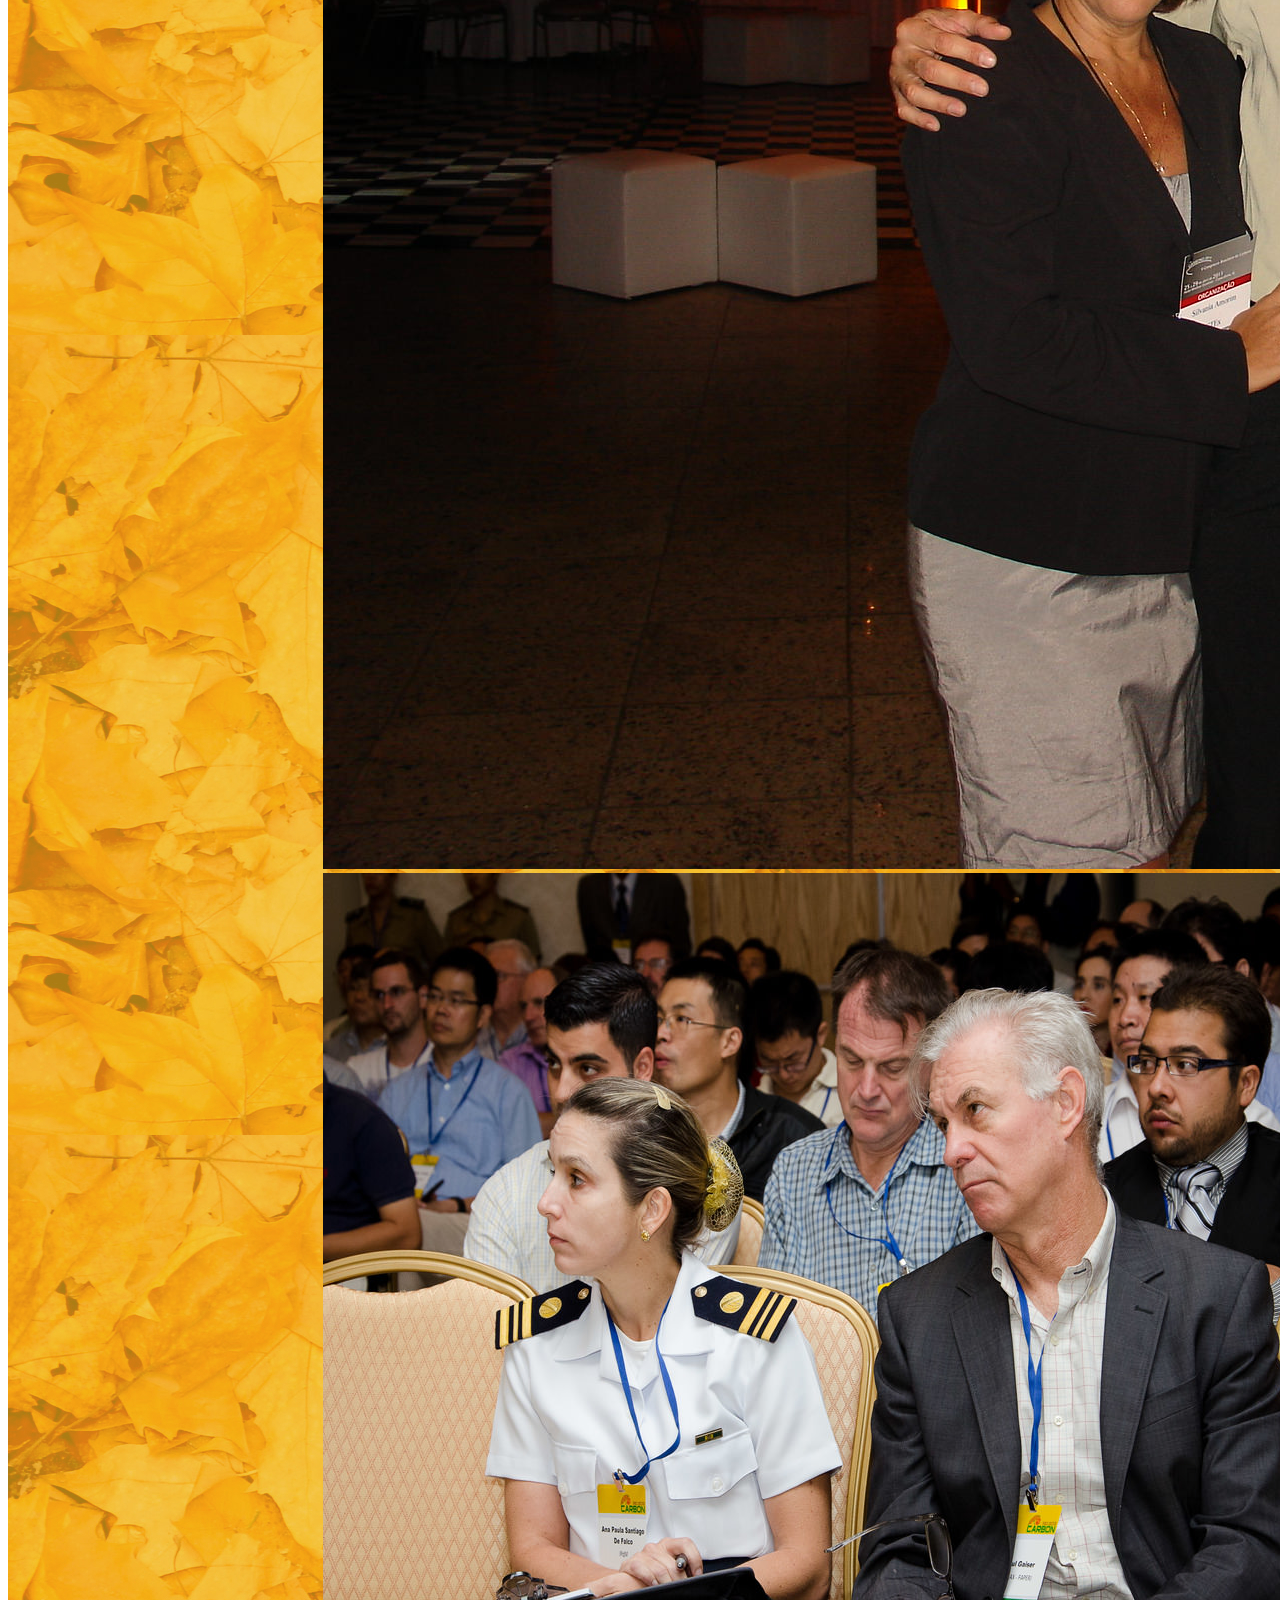
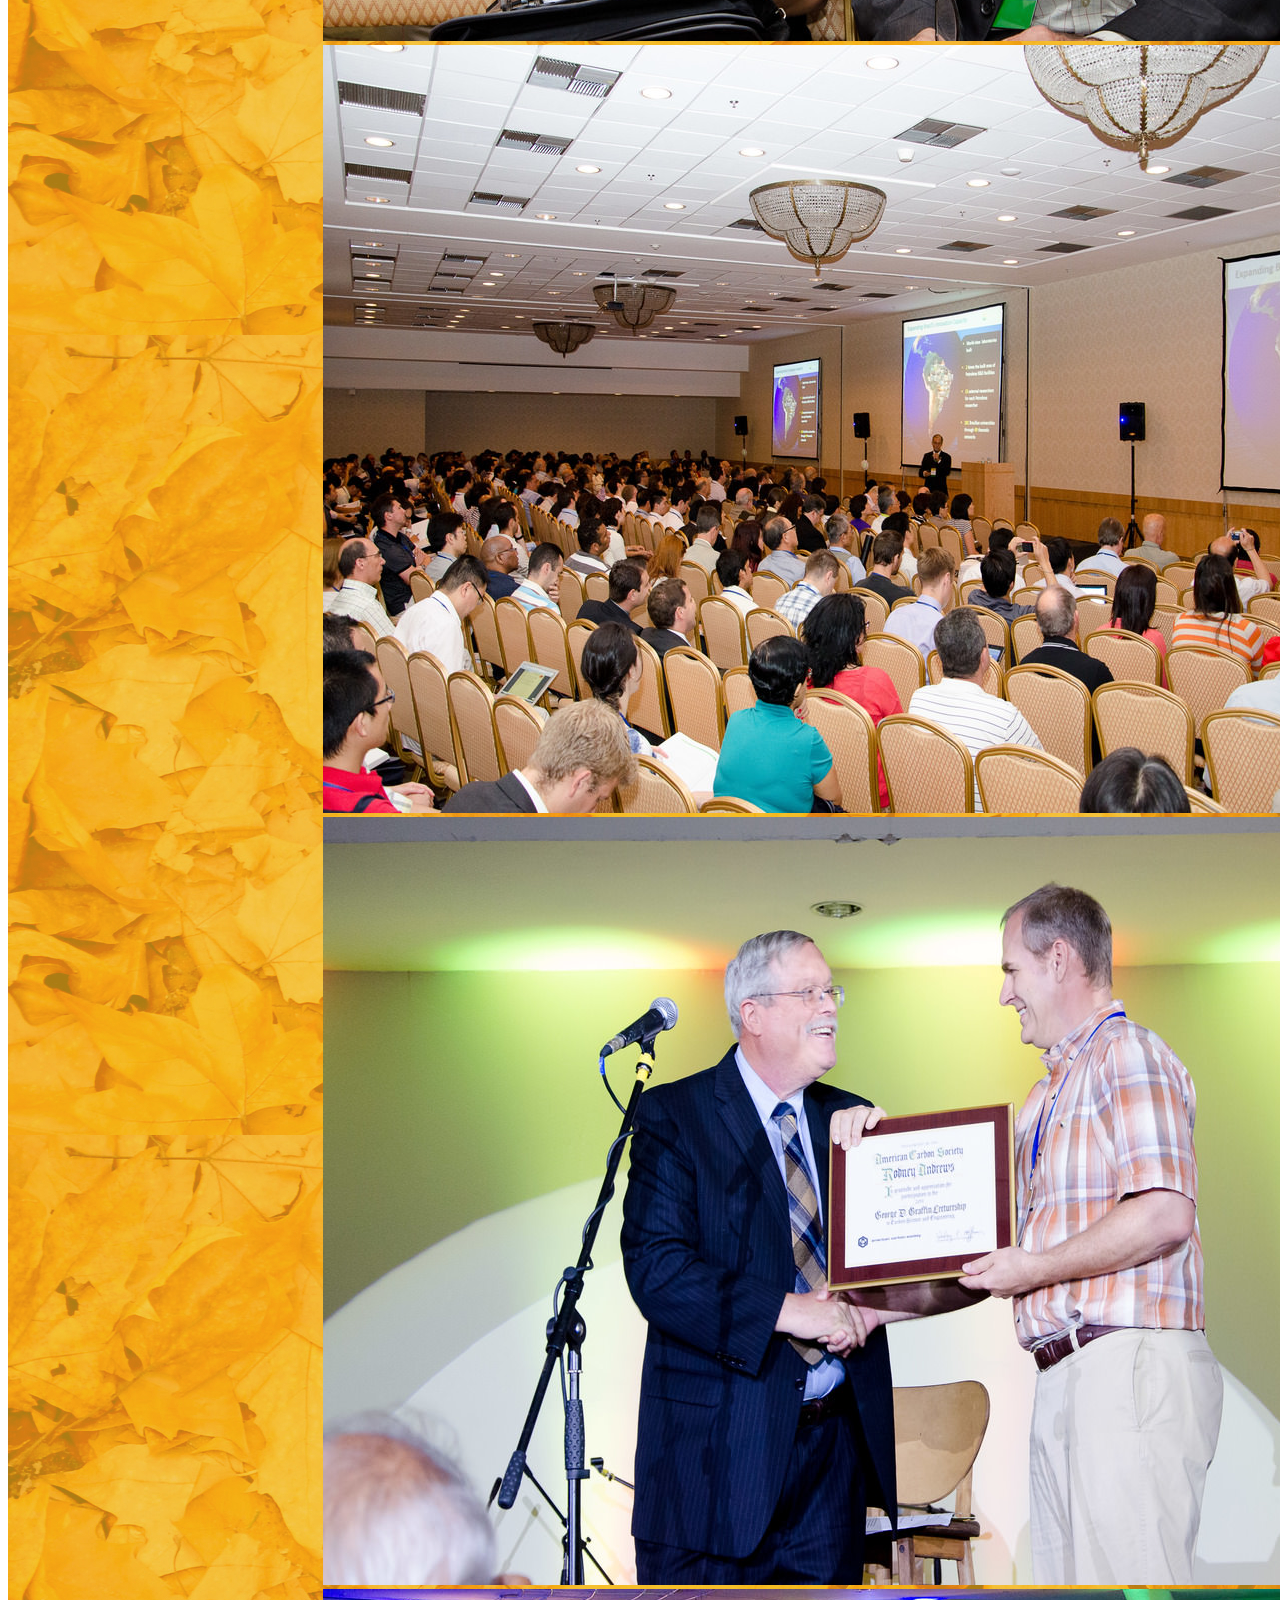
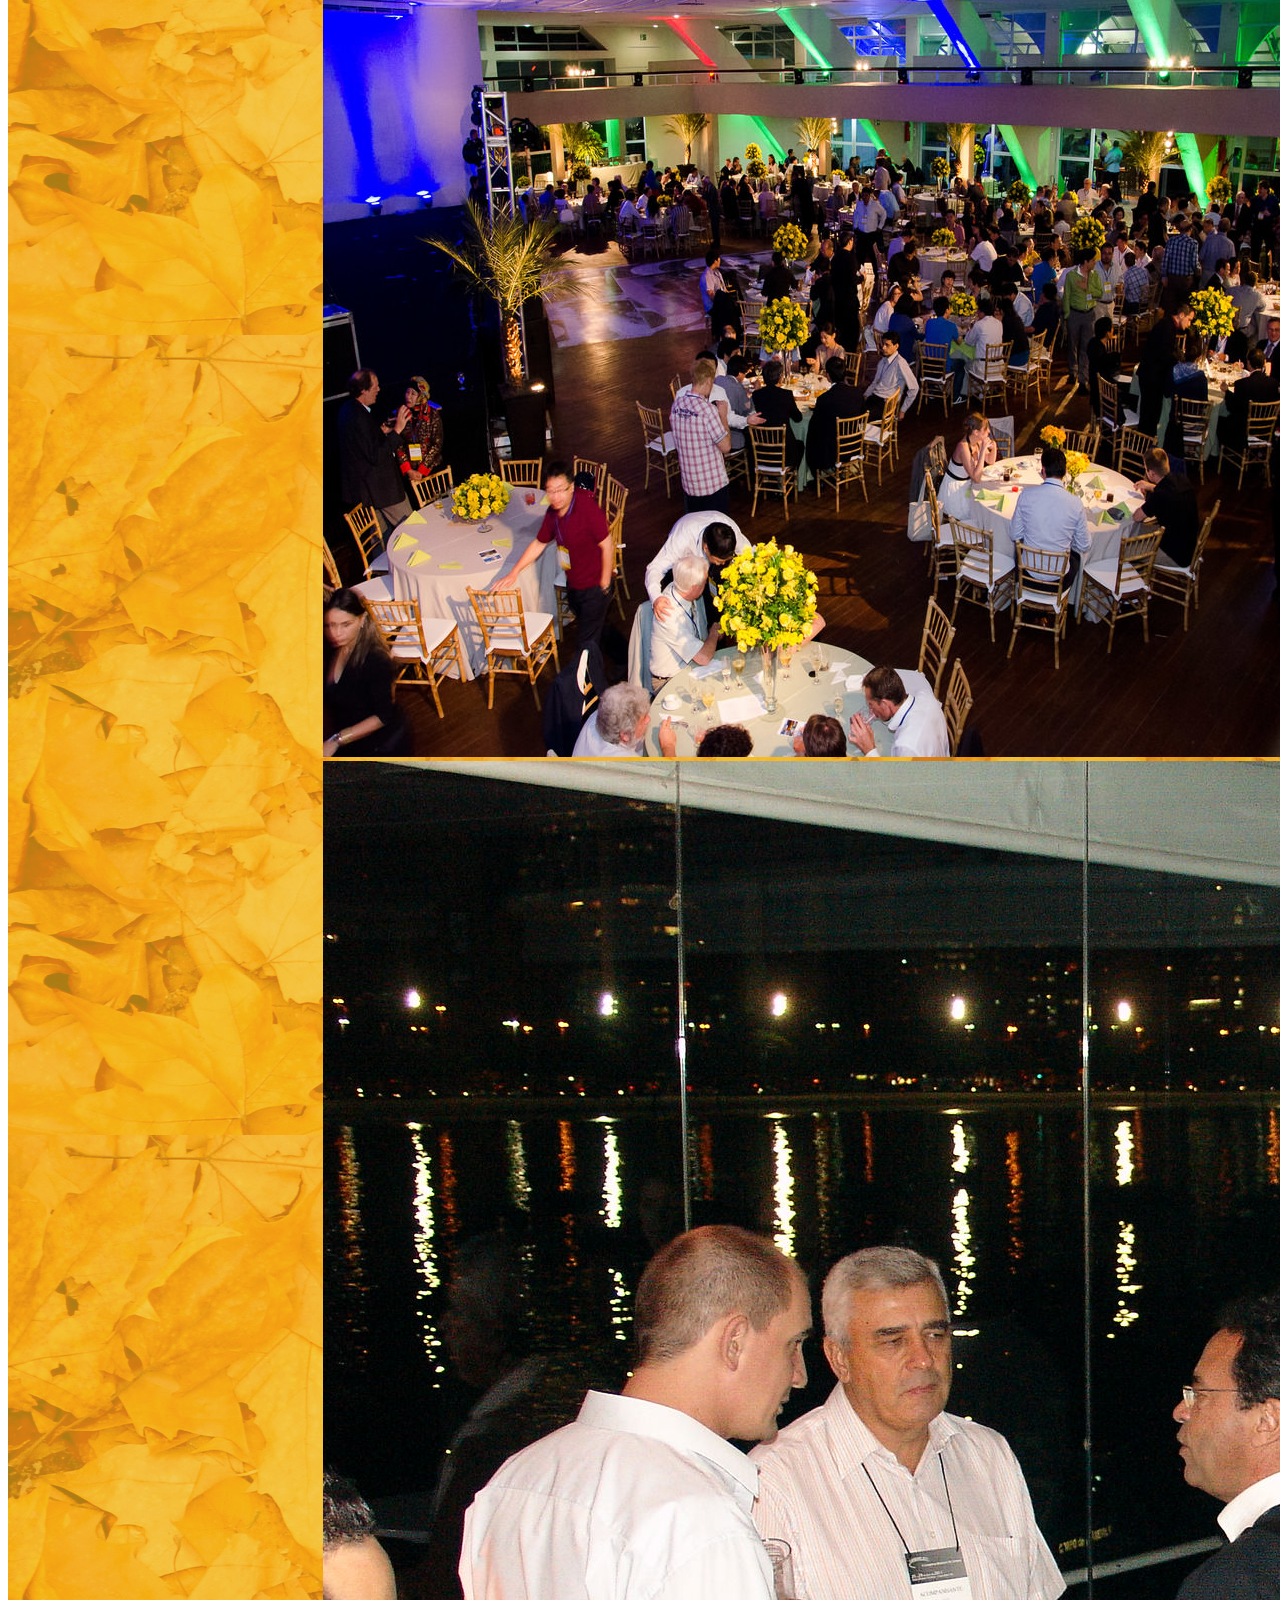
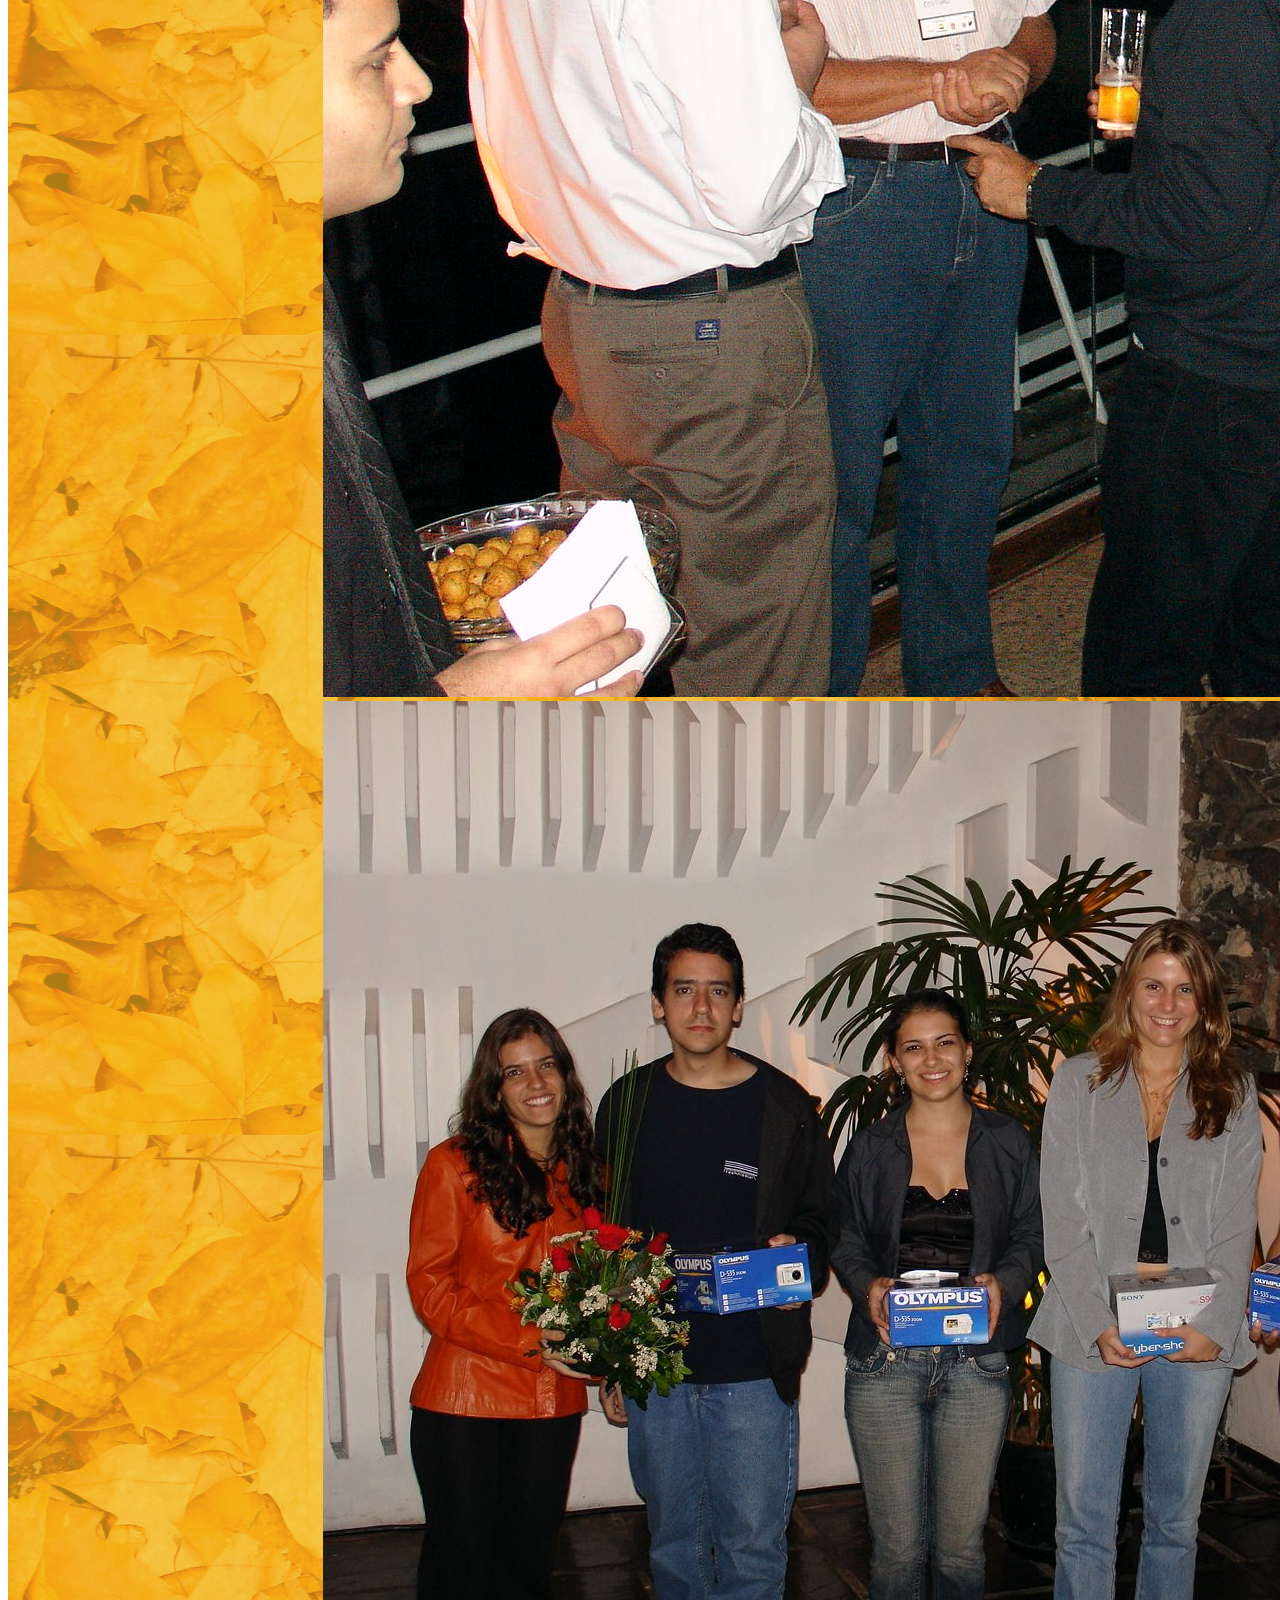
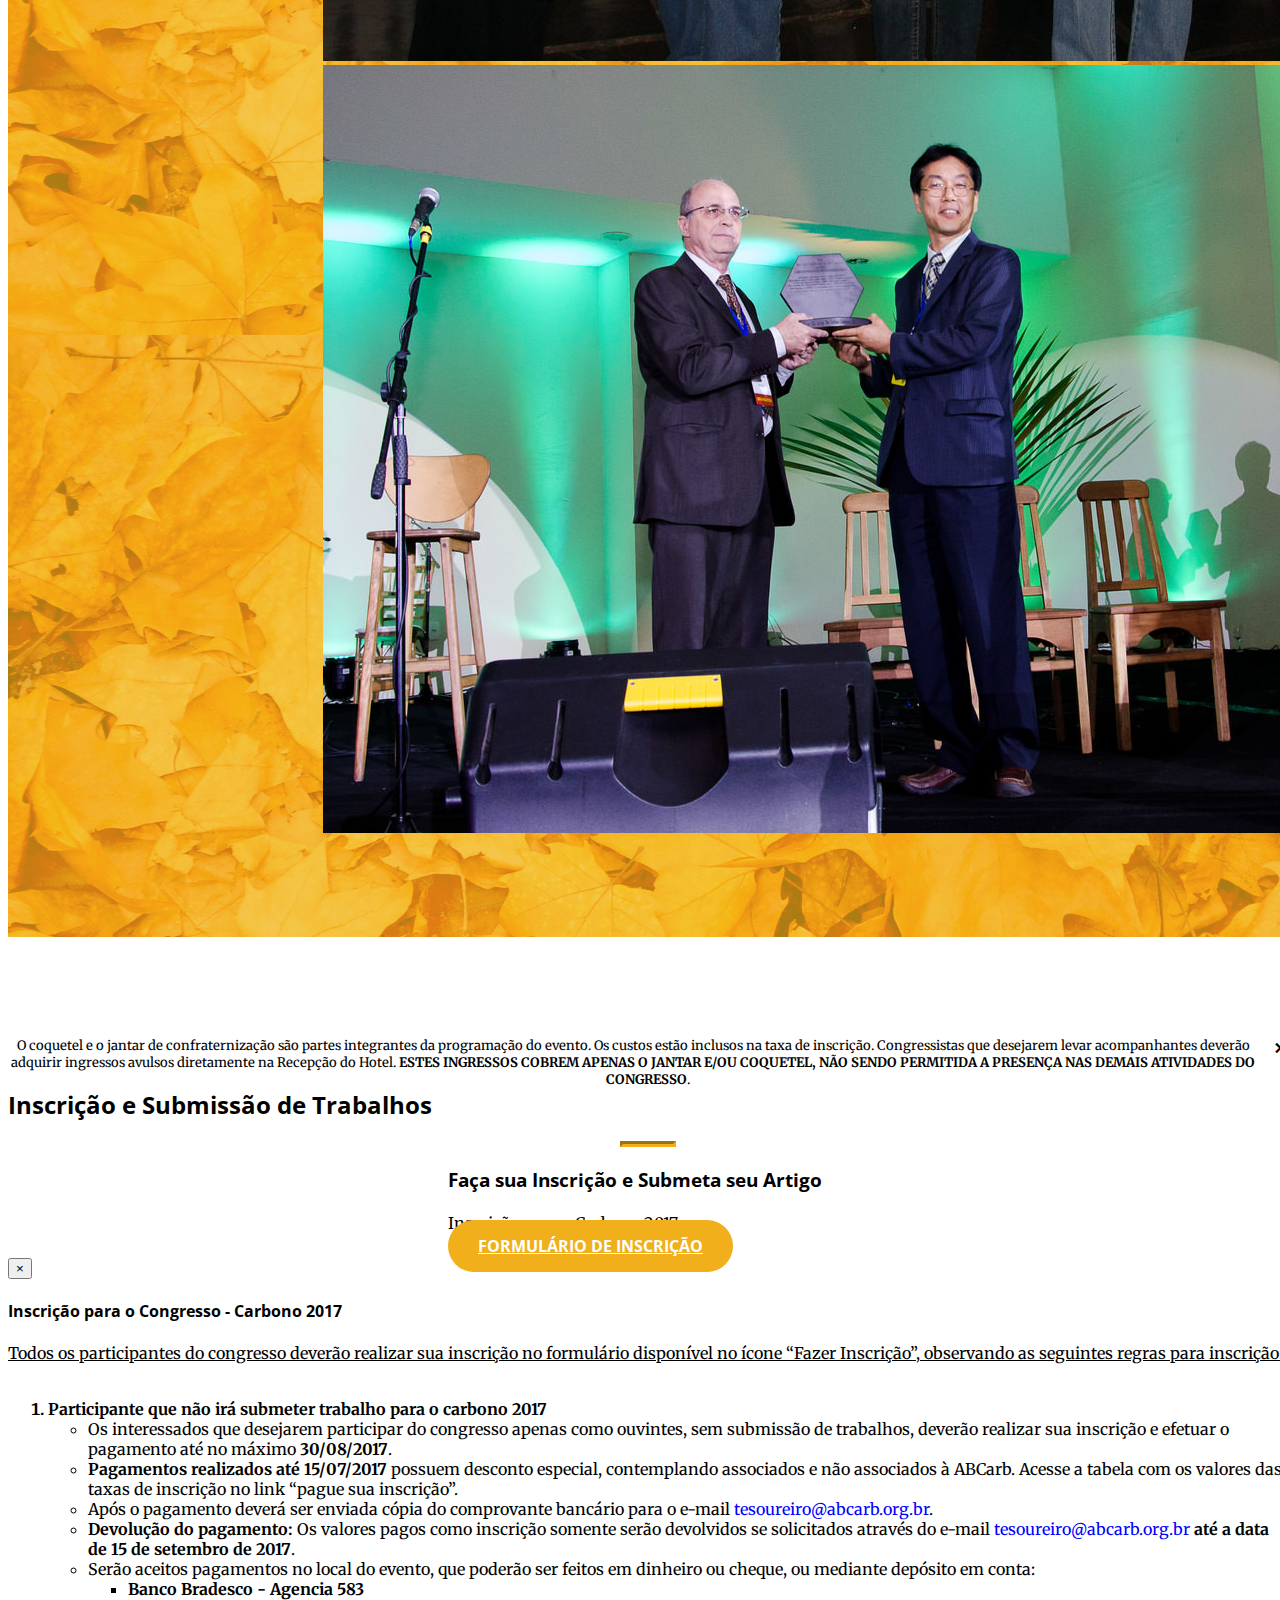
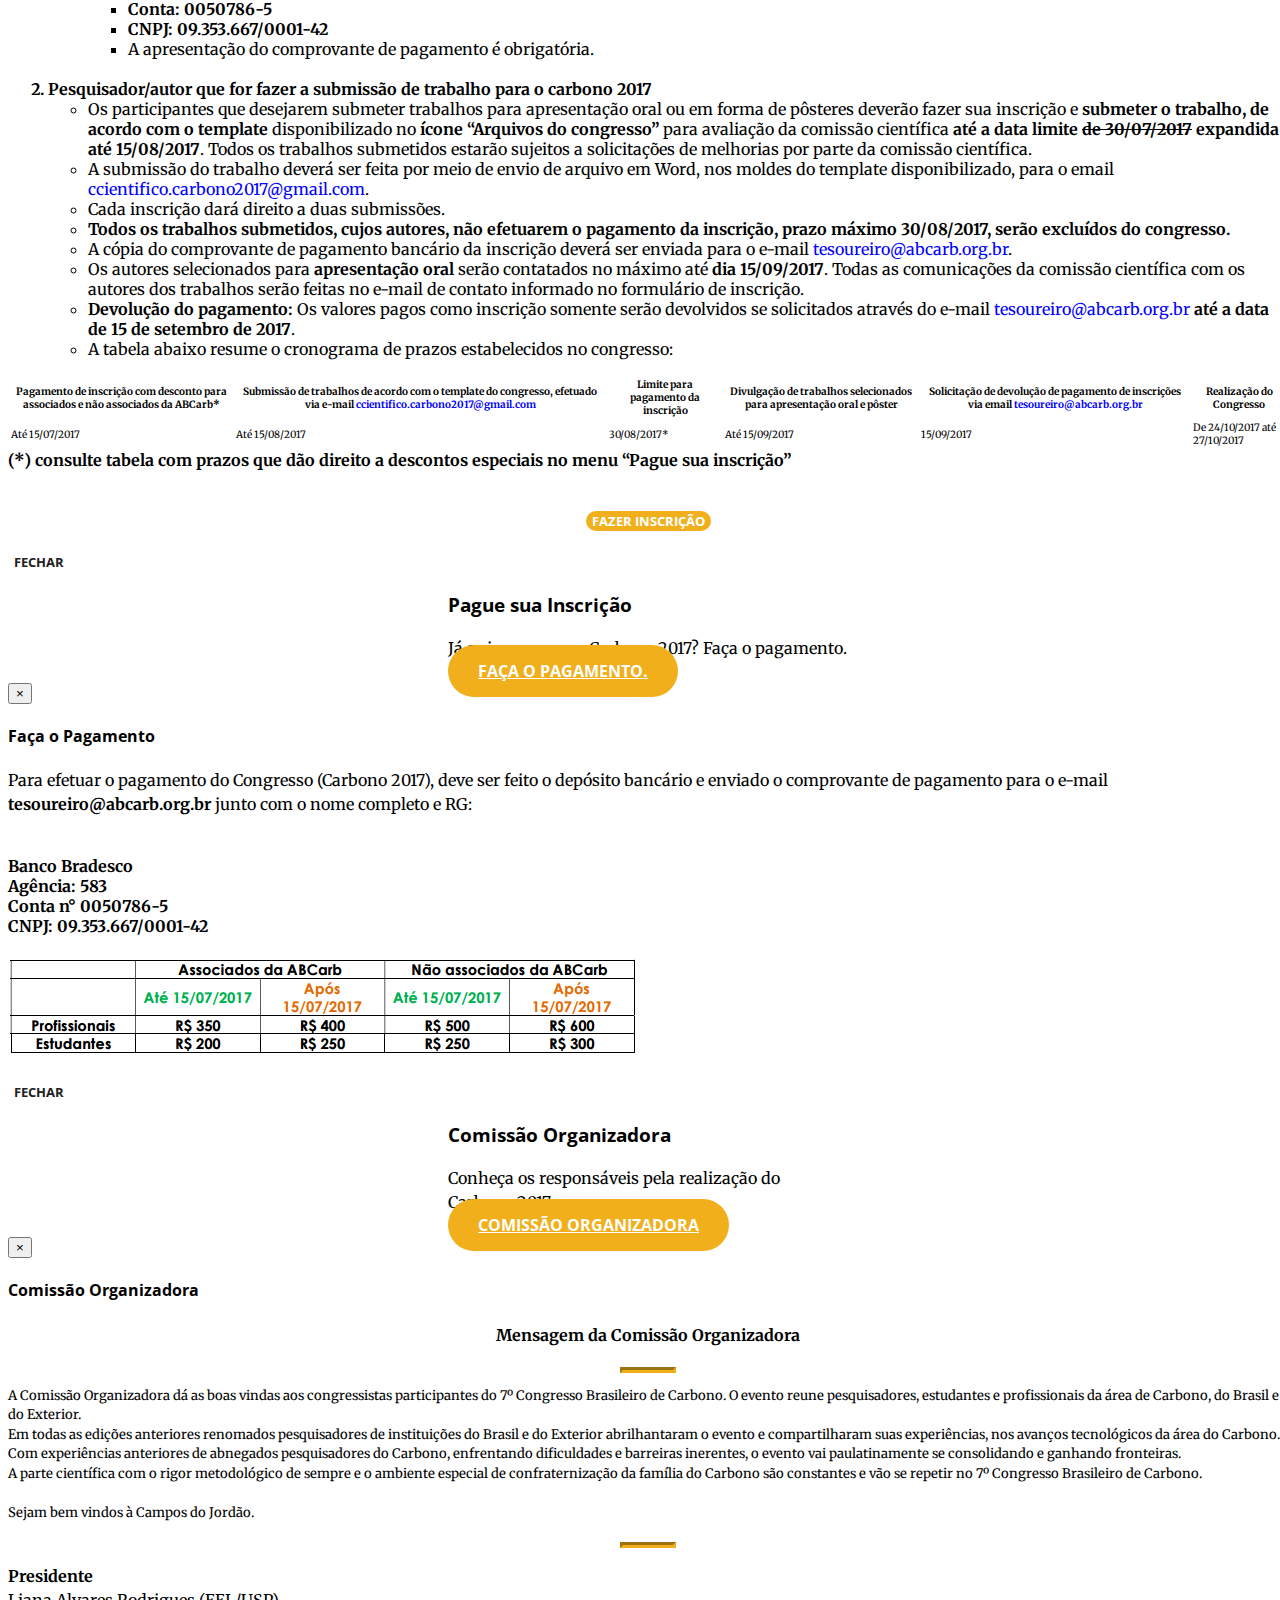
==== commit 9e0ac9cc: "git status" ====
--- a/index.html
+++ b/index.html
@@ -126,10 +126,15 @@
                 </ul>
             </div>
             <!-- /.navbar-collapse -->
-			<div class="alert alert-warning" style="font-size: 12px">
+			<div class="alert alert-warning" style="font-size: 13px">
+				<span class="closebtn" onclick="this.parentElement.style.display='none';">&times;</span> 
+				A programação do evento (apresentações orais e pôsteres) já pode ser consultada: <a href="https://drive.google.com/file/d/0B3r4dv3LvNWbVVdmX3lPMDk5RFE/view?usp=sharing" target="_blank">Clique aqui</a>
+			</div>
+
+			<!--div class="alert alert-warning" style="font-size: 12px">
 				<span class="closebtn" onclick="this.parentElement.style.display='none';">&times;</span> 
 				O coquetel e o jantar de confraternização são partes integrantes da programação do evento. Os custos estão inclusos na taxa de inscrição.  Congressistas que desejarem levar acompanhantes deverão adquirir ingressos avulsos diretamente na Recepção do Hotel. <strong>ESTES INGRESSOS COBREM APENAS O JANTAR E/OU COQUETEL, NÃO SENDO PERMITIDA A PRESENÇA NAS DEMAIS ATIVIDADES DO CONGRESSO</strong>.
-			</div>
+			</div-->
         </div>
         <!-- /.container-fluid -->
     </nav>
@@ -408,6 +413,14 @@
     <section id="services">
         <div class="container">
             <div class="row">
+
+				<div class="alert alert-warning" style="font-size: 13px">
+					<span class="closebtn" onclick="this.parentElement.style.display='none';">&times;</span> 
+					O coquetel e o jantar de confraternização são partes integrantes da programação do evento. Os custos estão inclusos na taxa de inscrição.  Congressistas que desejarem levar acompanhantes deverão adquirir ingressos avulsos diretamente na Recepção do Hotel. <strong>ESTES INGRESSOS COBREM APENAS O JANTAR E/OU COQUETEL, NÃO SENDO PERMITIDA A PRESENÇA NAS DEMAIS ATIVIDADES DO CONGRESSO</strong>.
+				</div>
+
+
+
                 <div class="col-lg-12 text-center">
                     <h2 class="section-heading">Inscrição e Submissão de Trabalhos</h2>
                     <hr class="primary">
@@ -627,11 +640,6 @@
 
 
 
-
-
-
-
-
                 <div class="col-lg-4 col-md-6 text-center">
                     <div class="service-box">
                         <i class="fa fa-4x fa-group text-primary sr-icons"></i>
@@ -799,12 +807,7 @@
                     </div>
                 </div>
 
-
-
-
             </div>
-
-
 
         </div>
 
@@ -935,6 +938,7 @@
     <section id="cronograma">
         <div class="container">
             <div class="row">
+
                 <div class="col-lg-10 col-lg-offset-1 text-center">
                     <h2 class="section-heading">Cronograma do Carbono 2017</h2>
                     <hr class="primary">
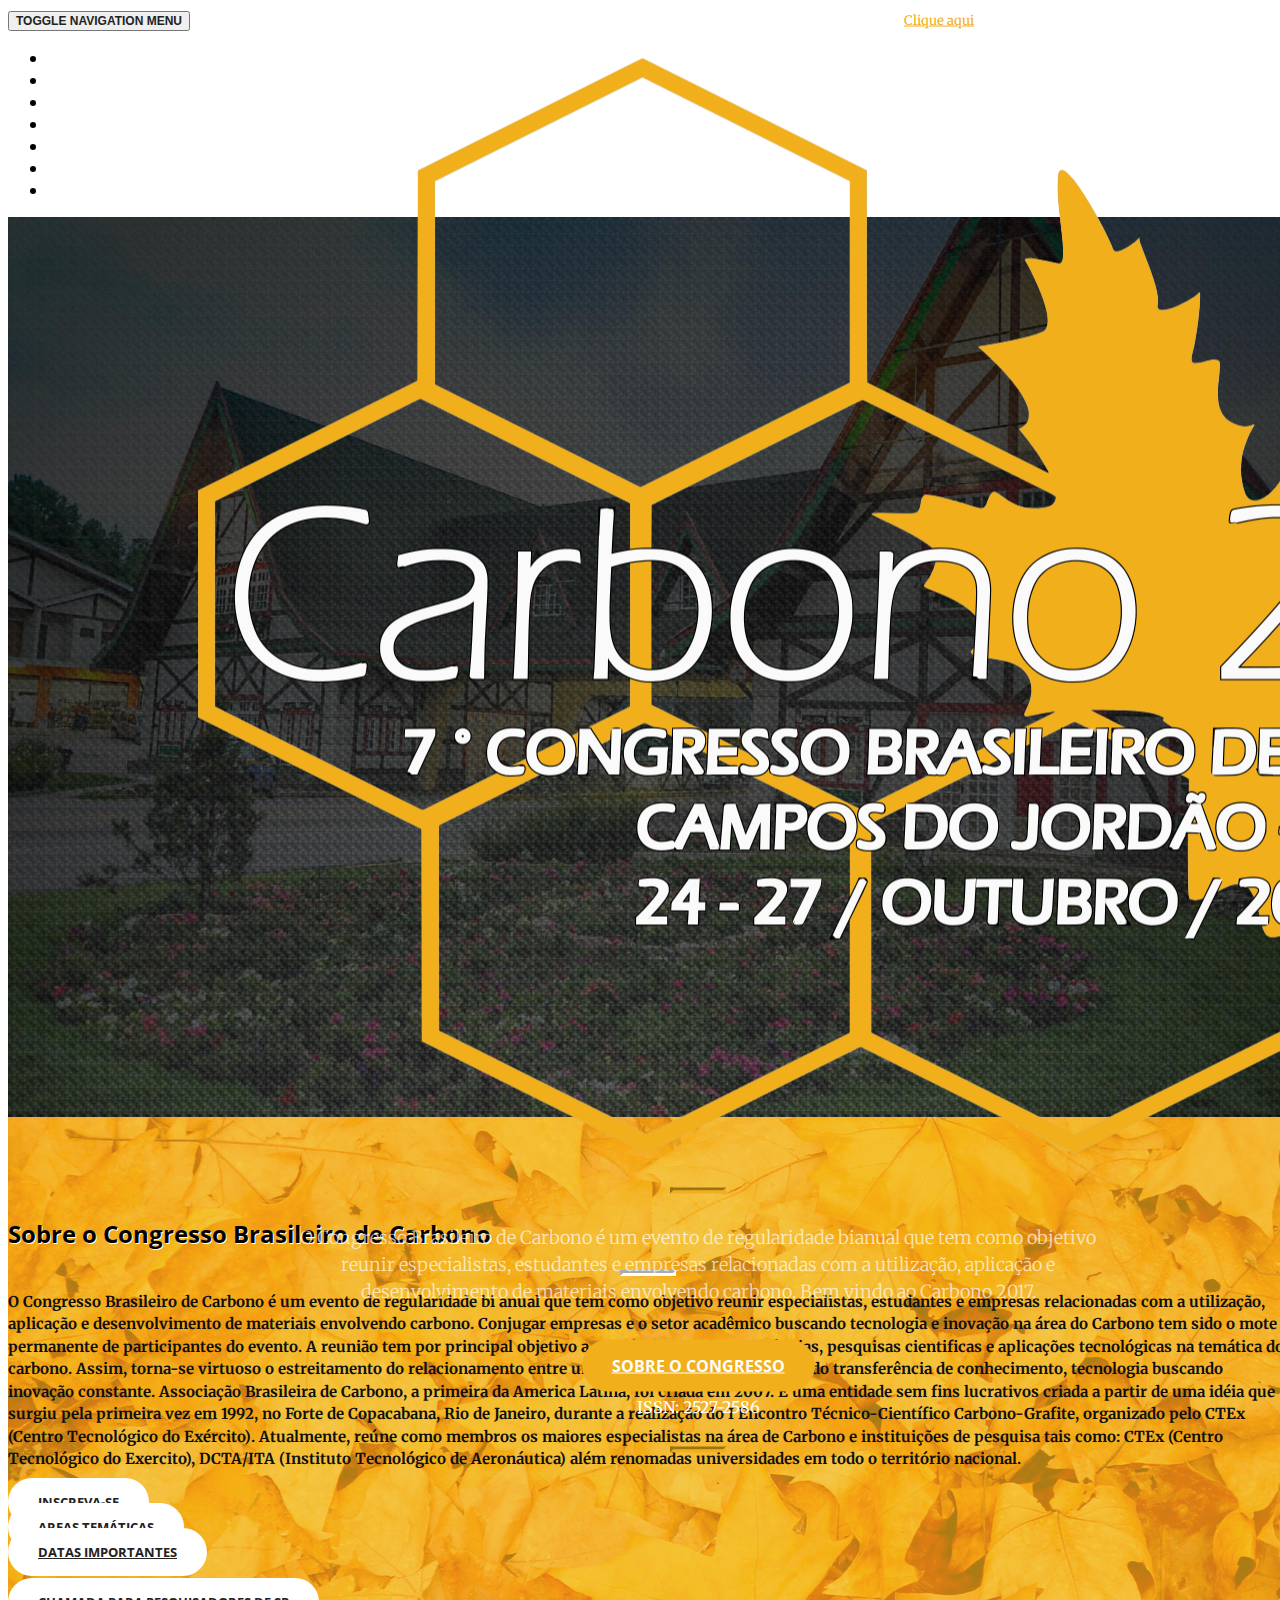
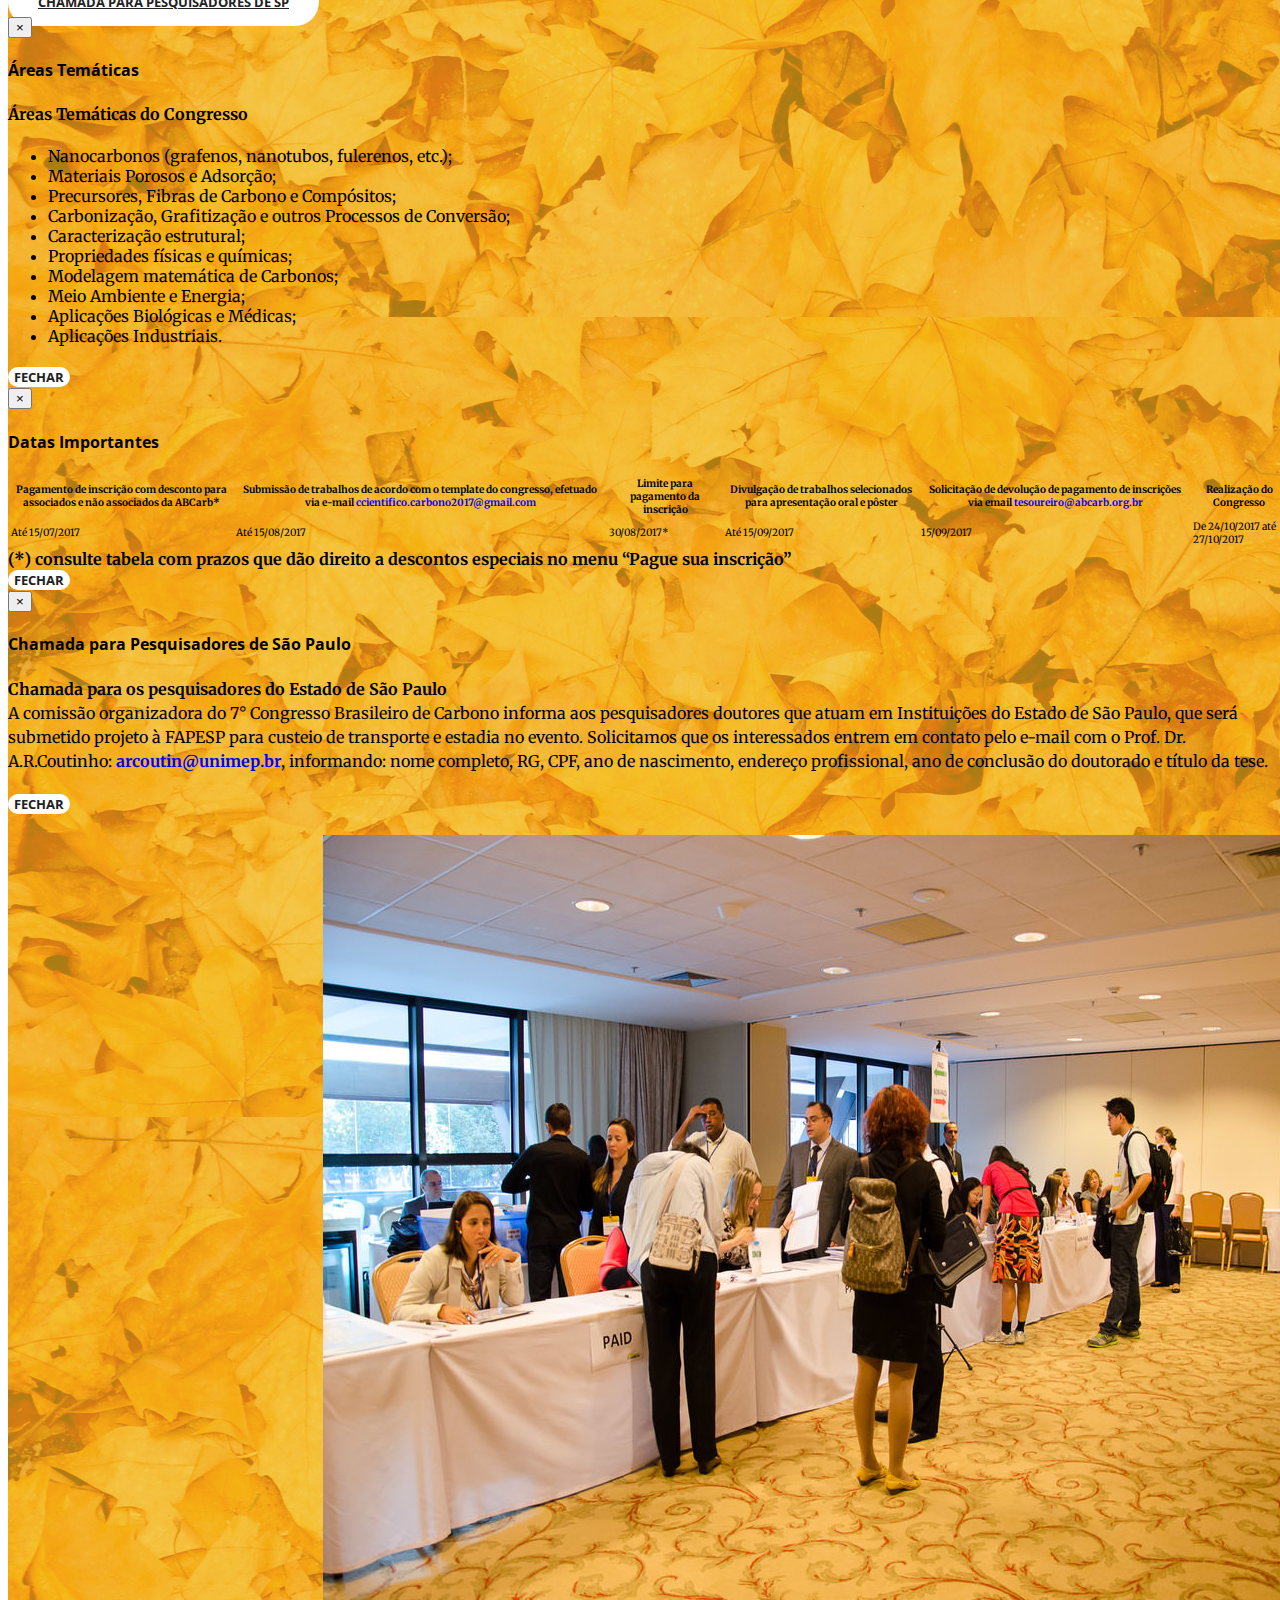
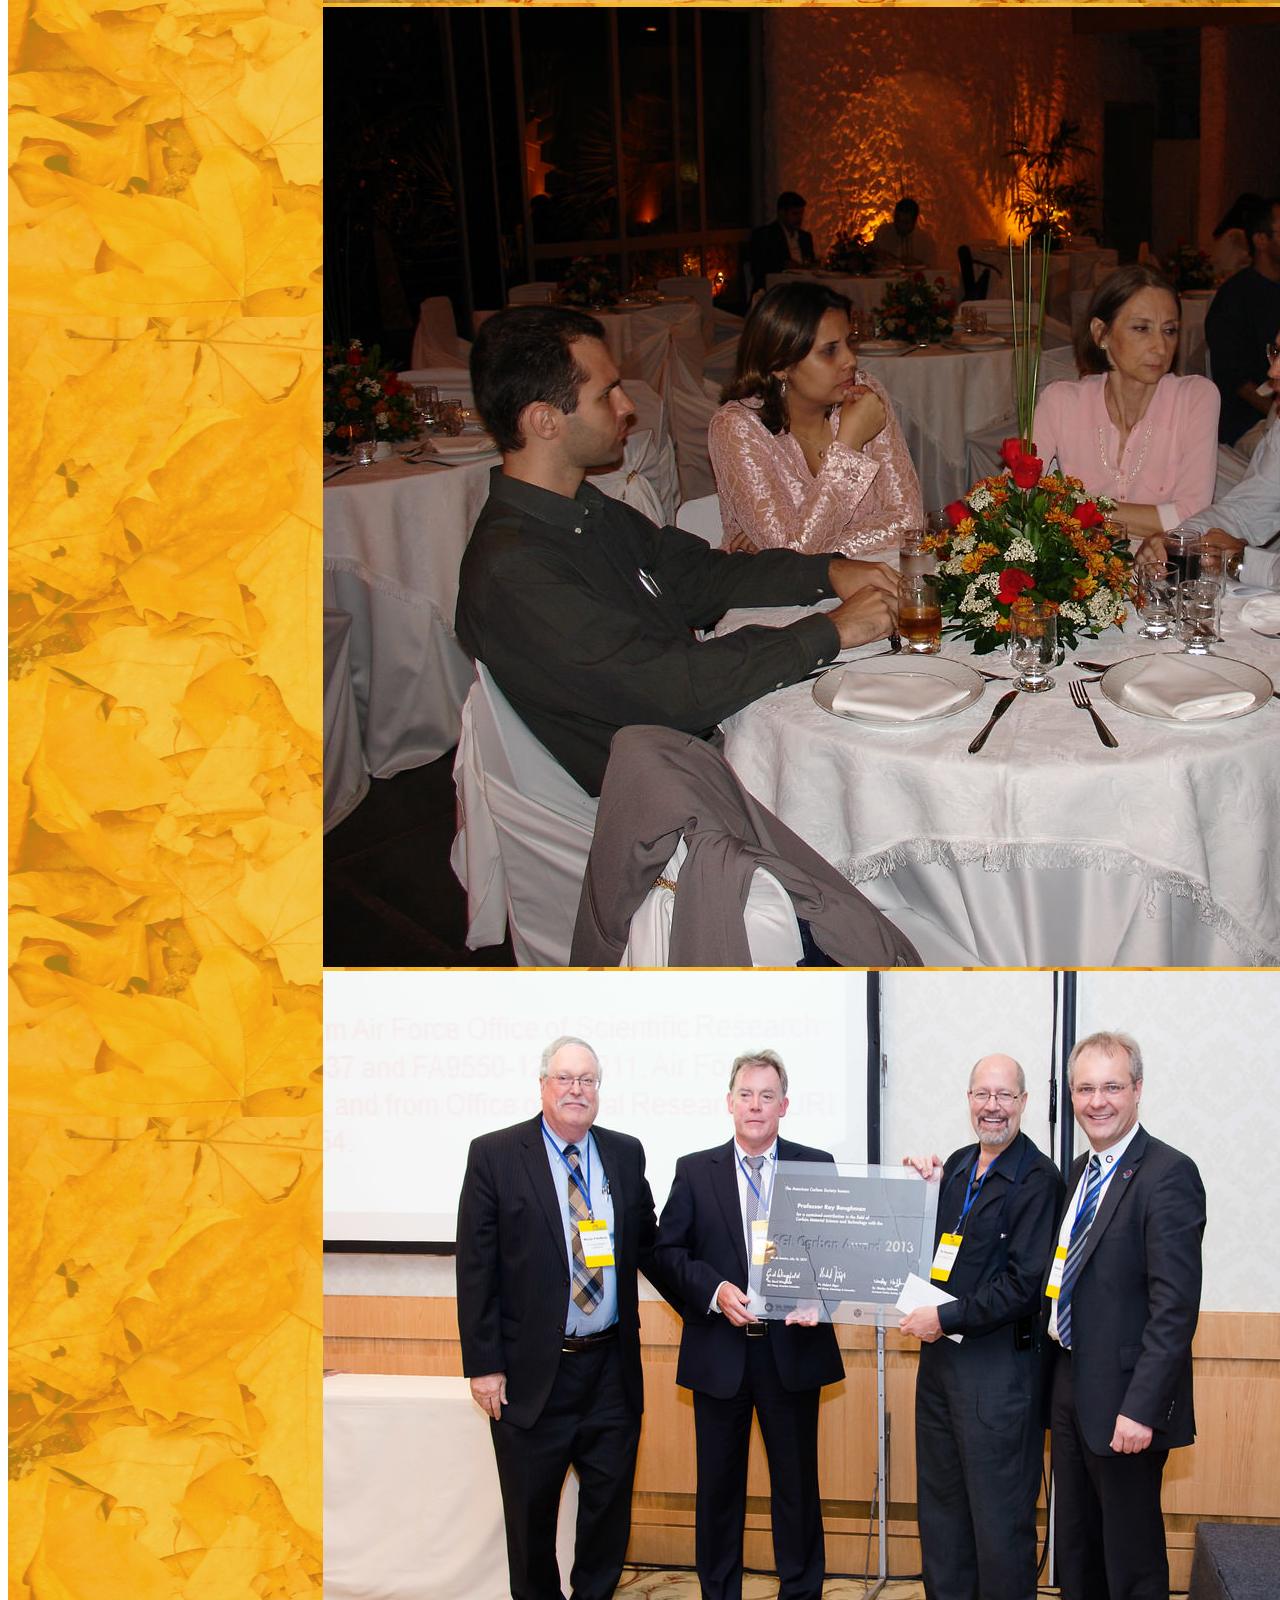
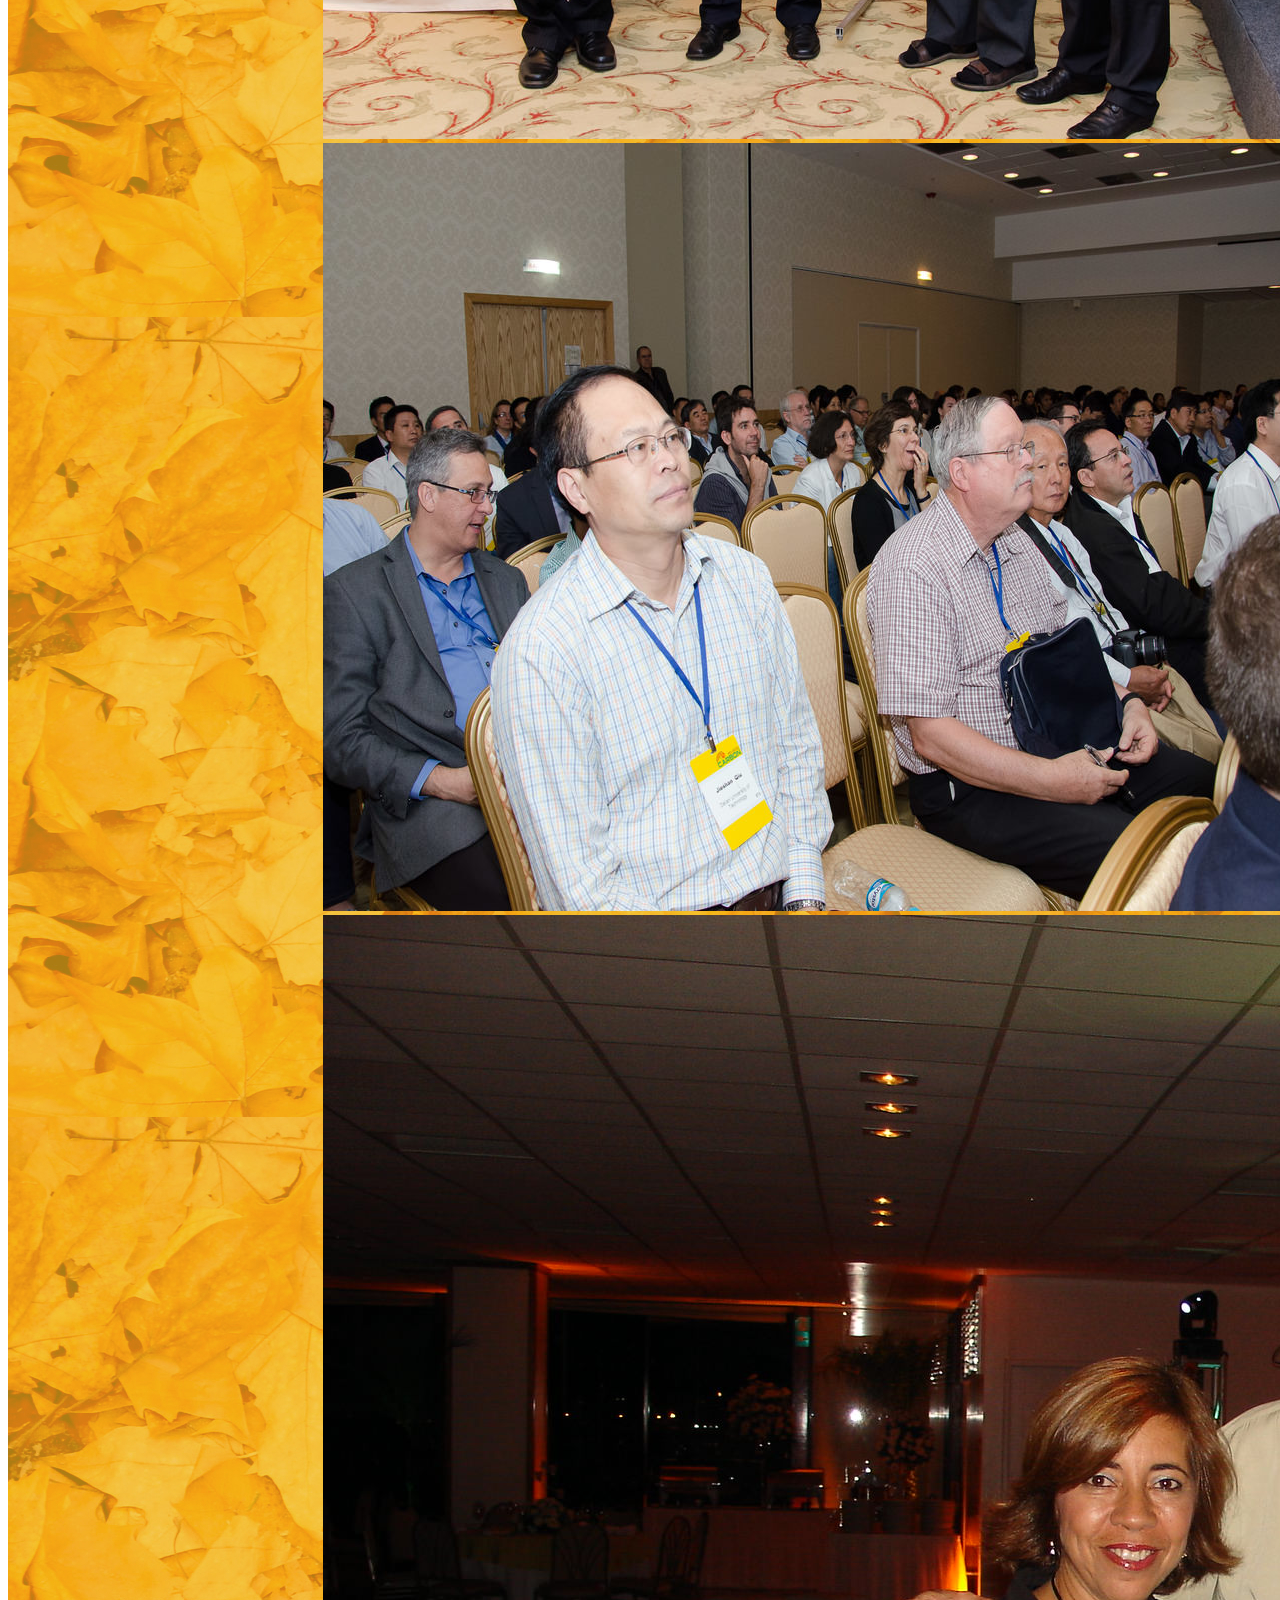
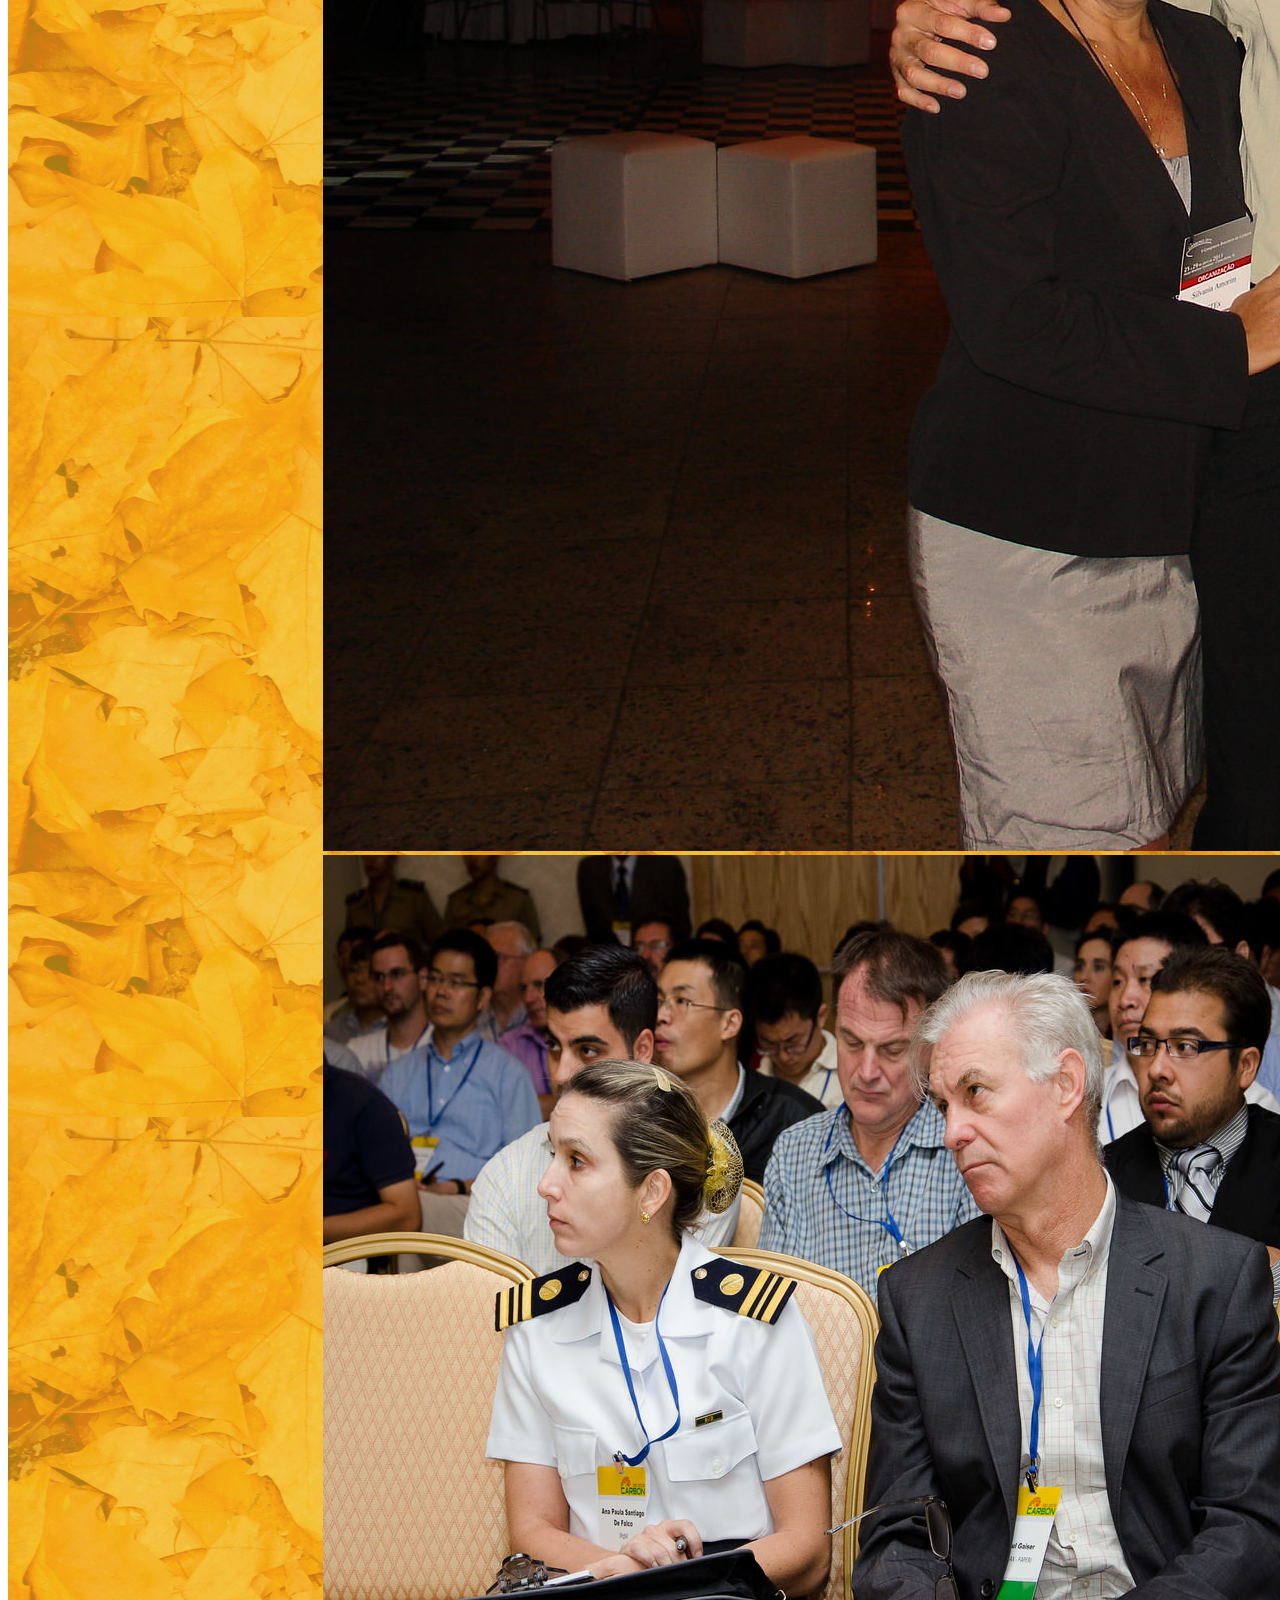
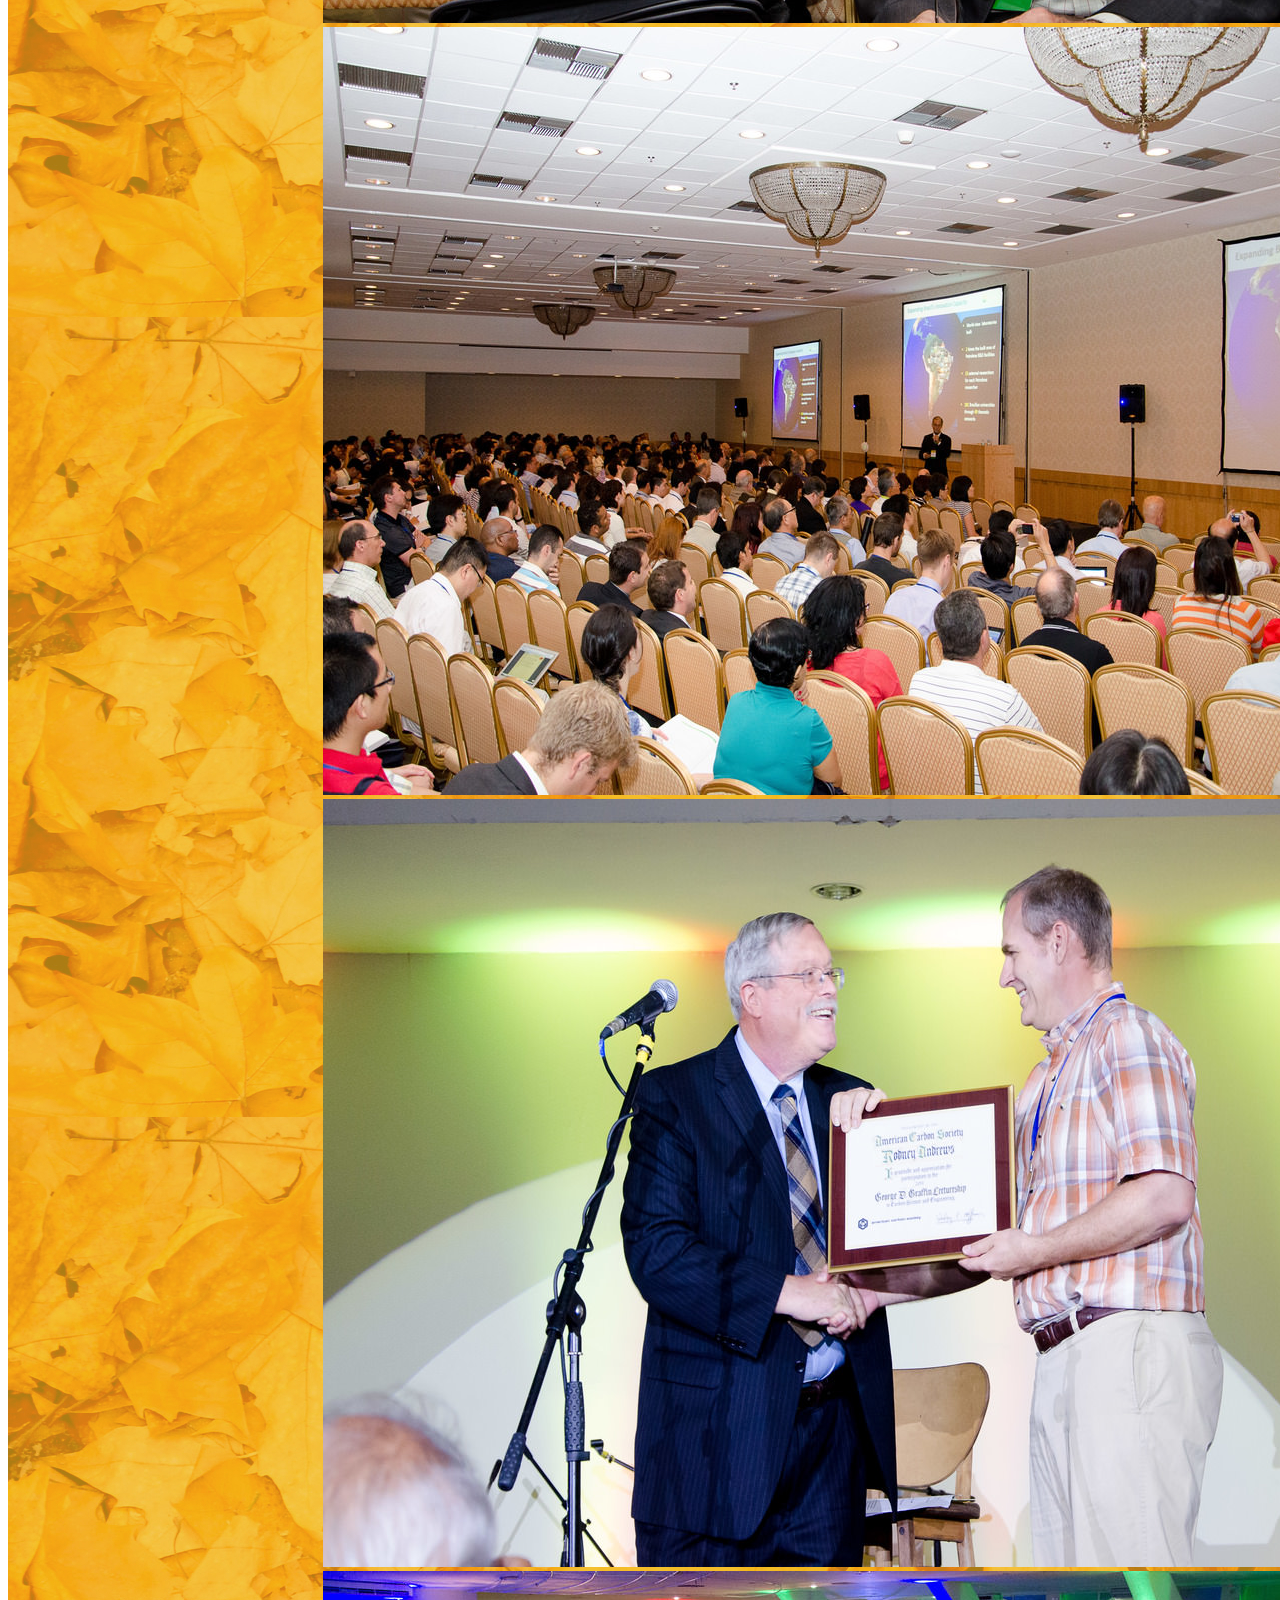
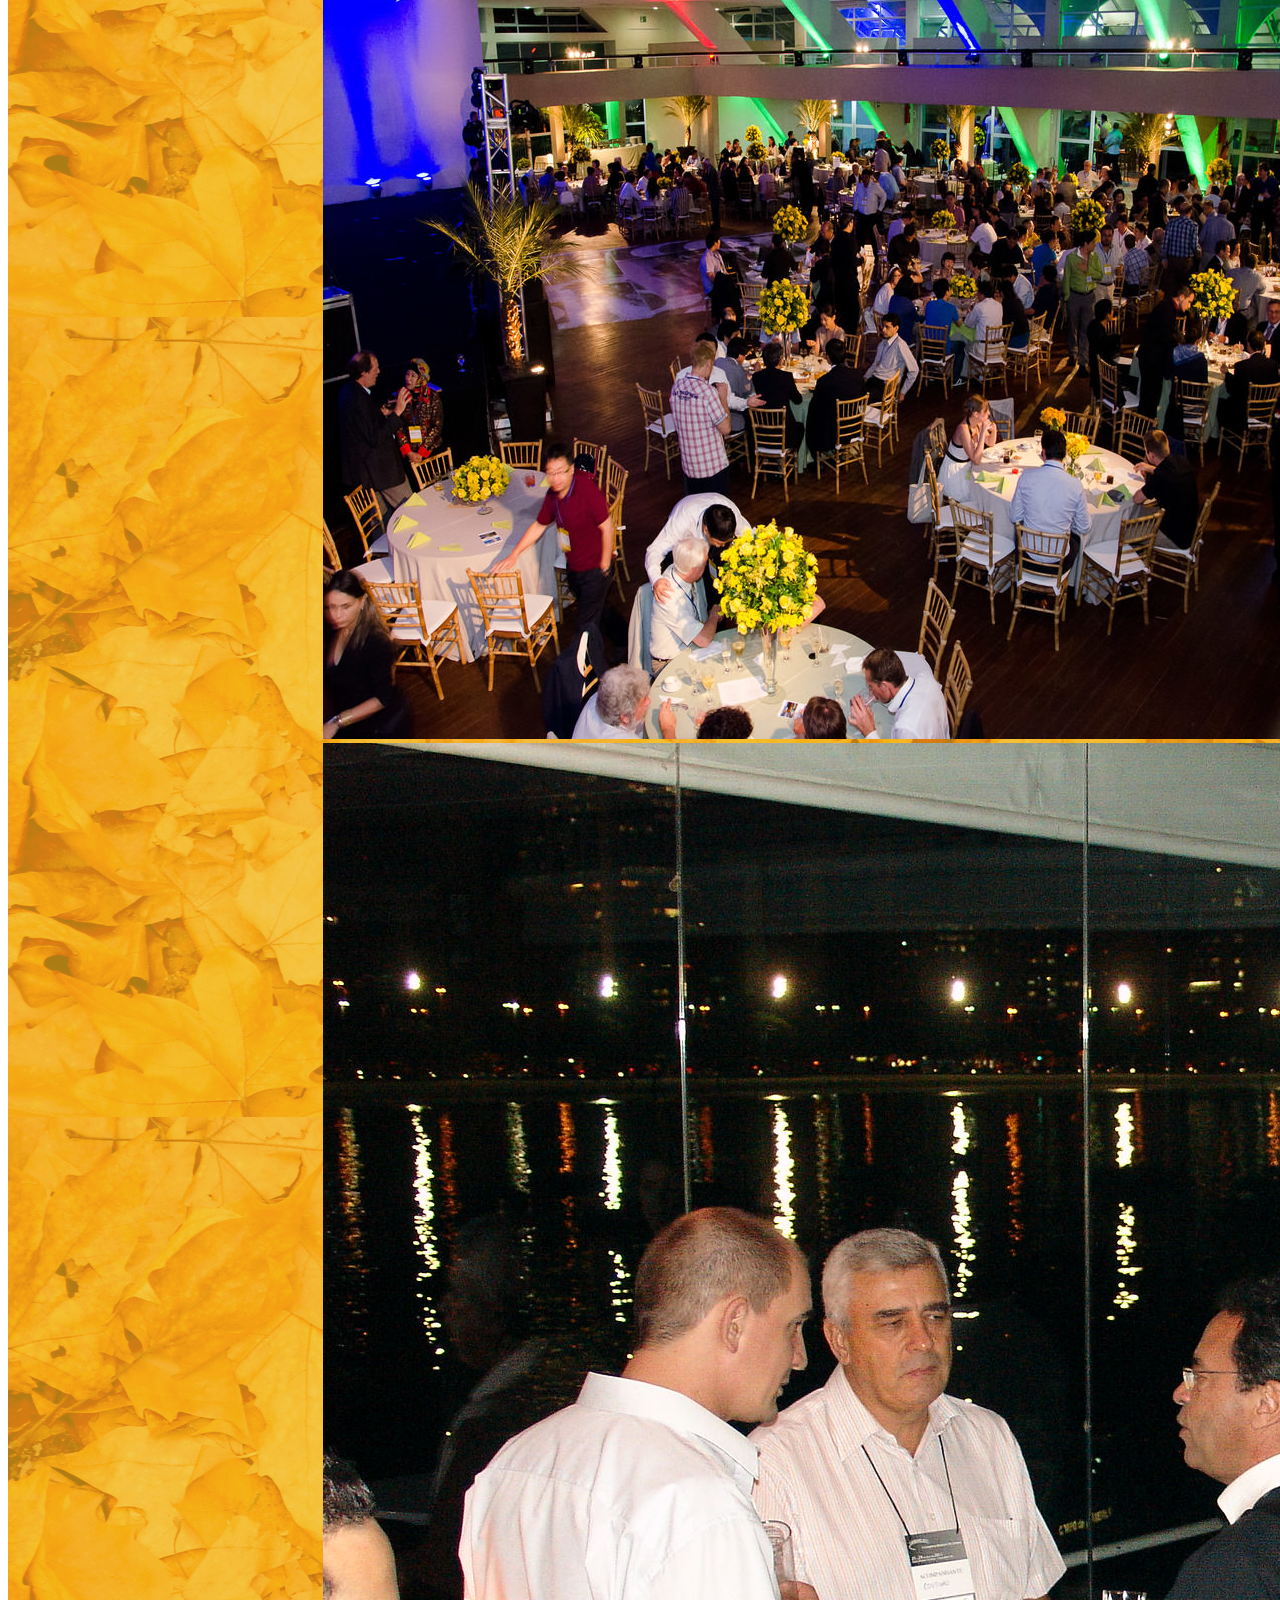
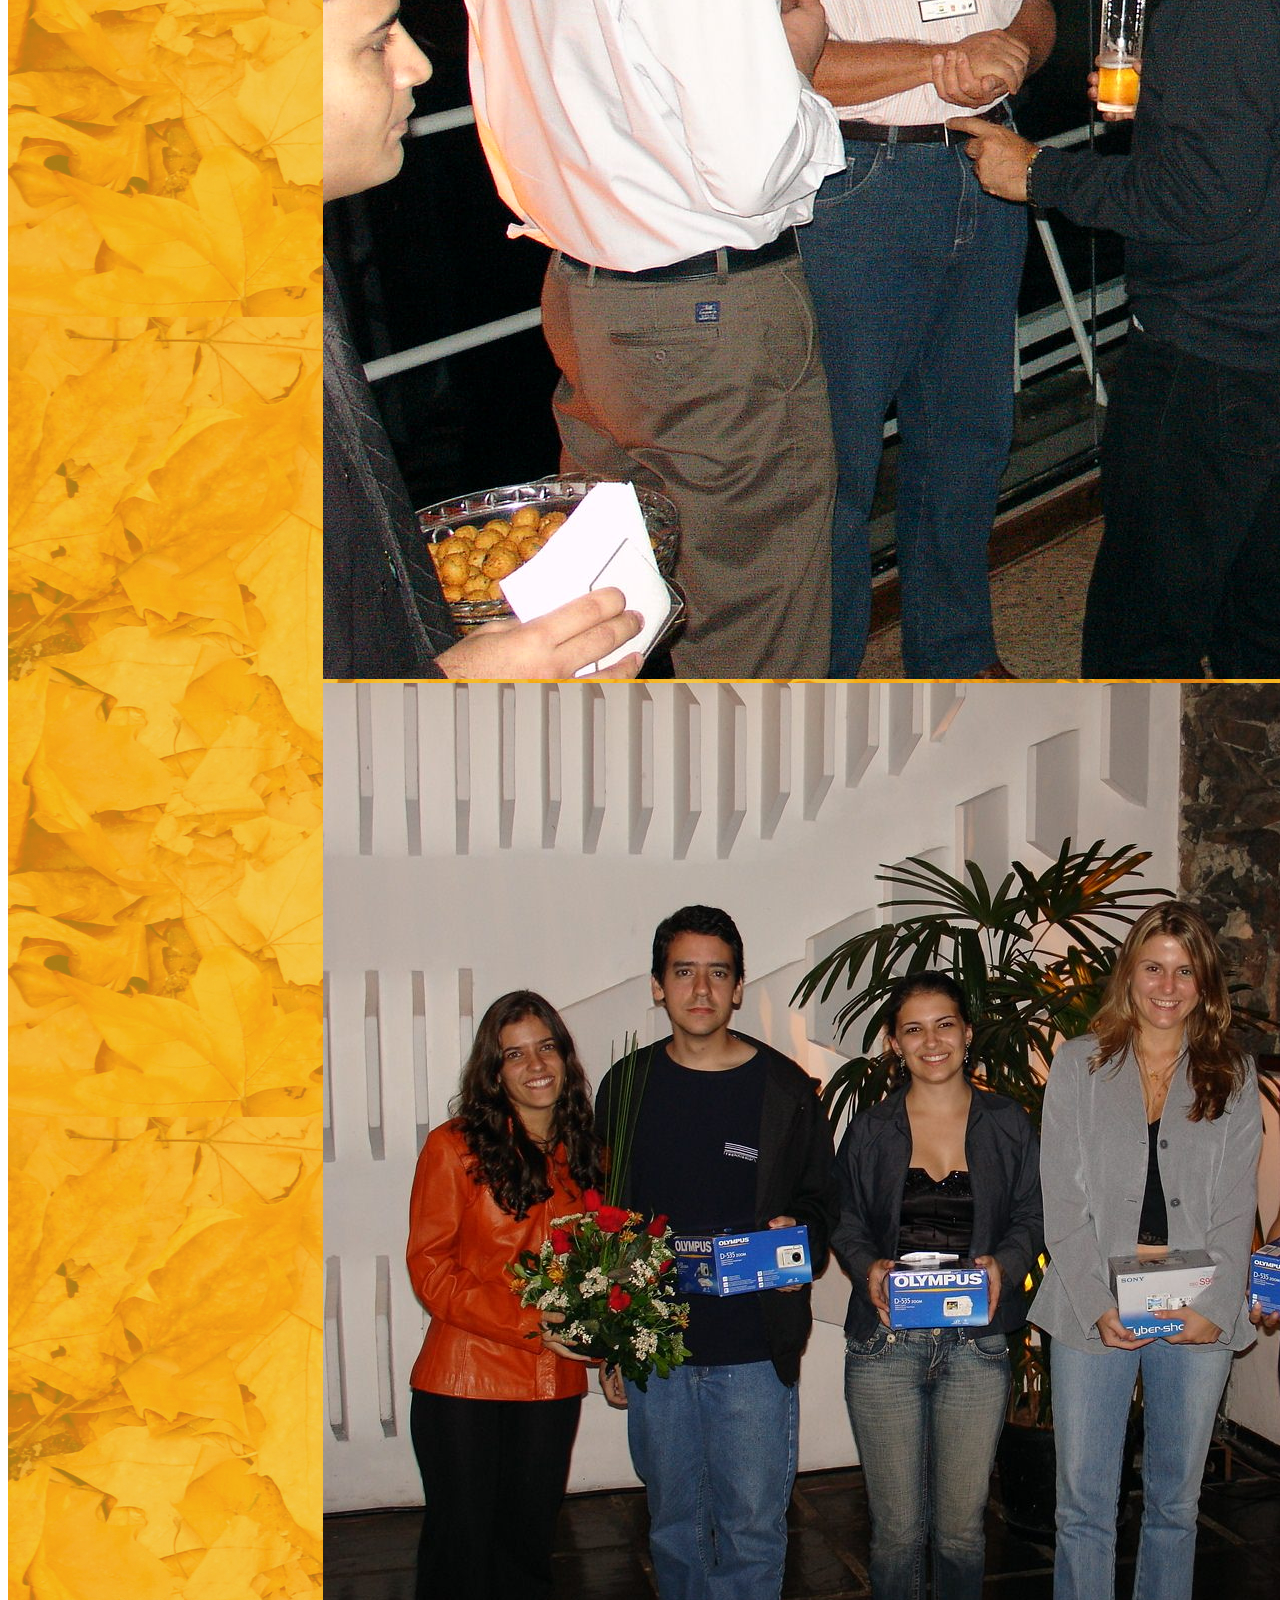
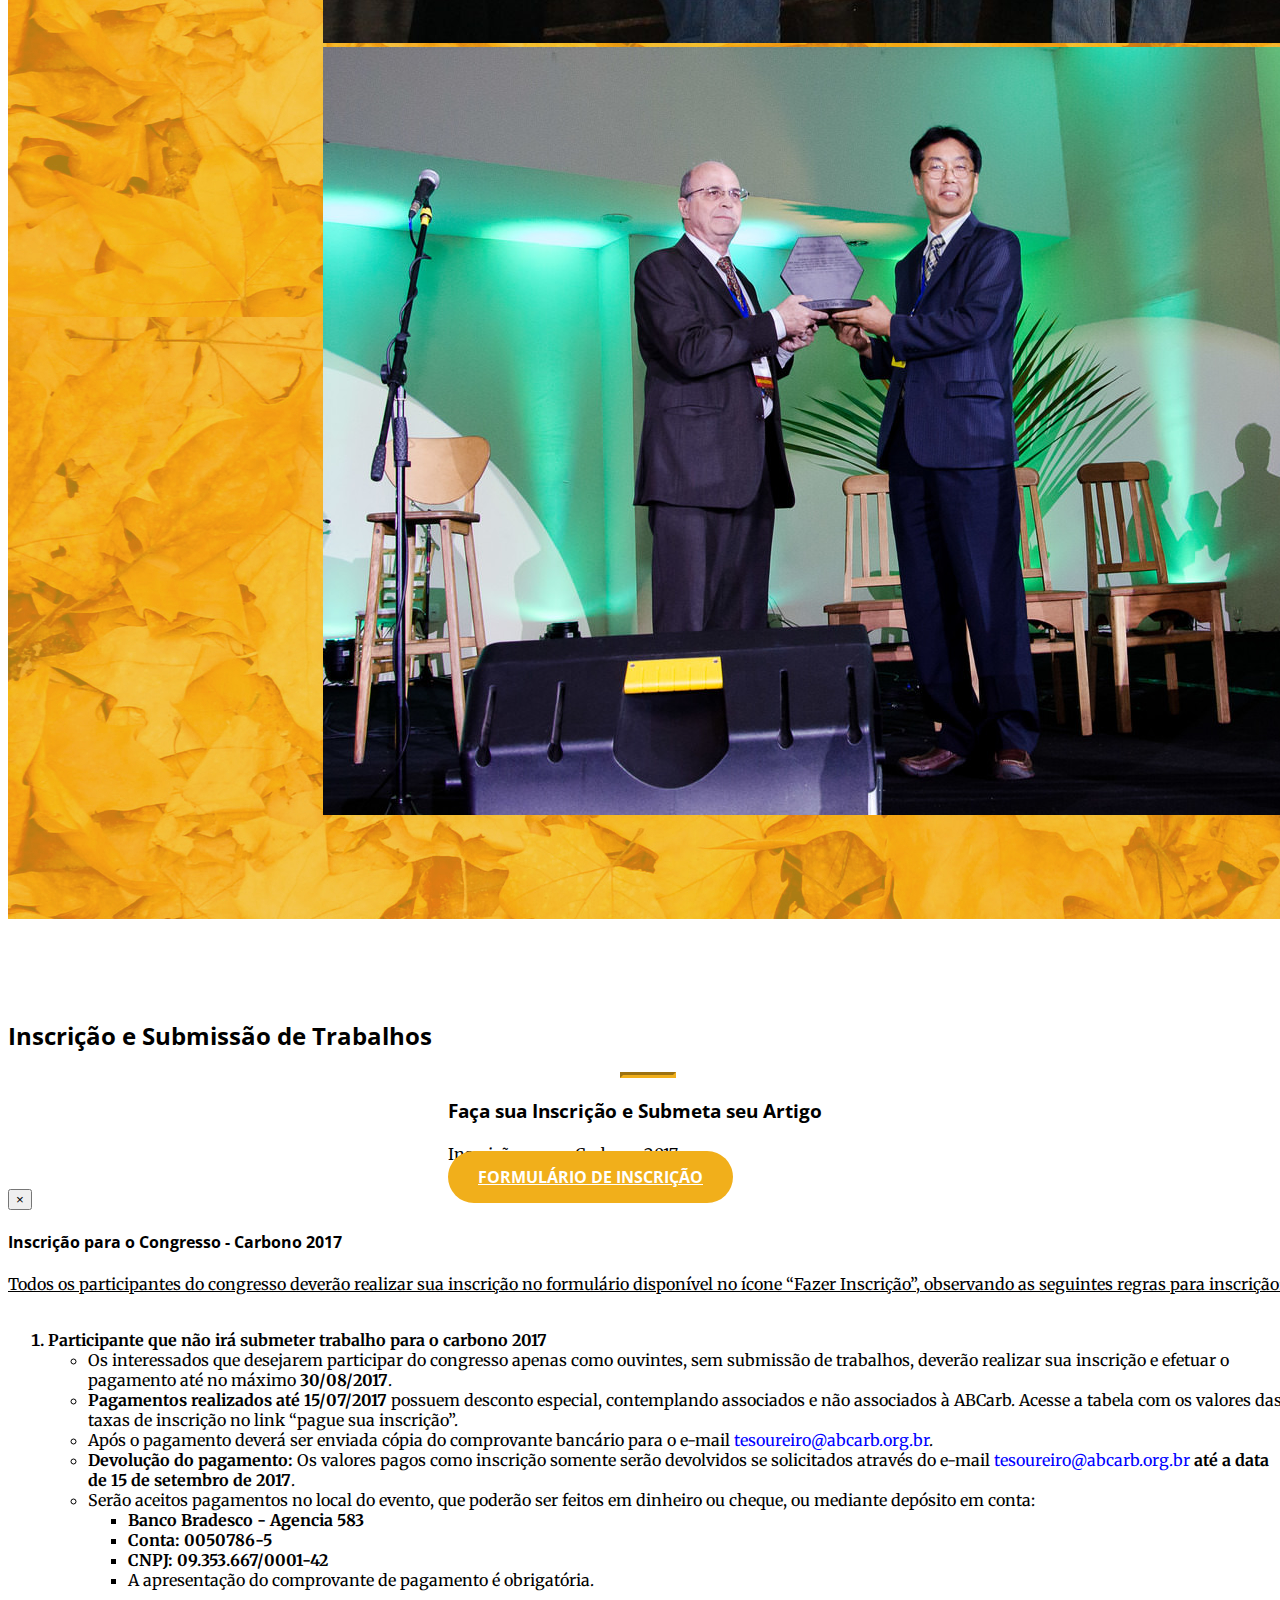
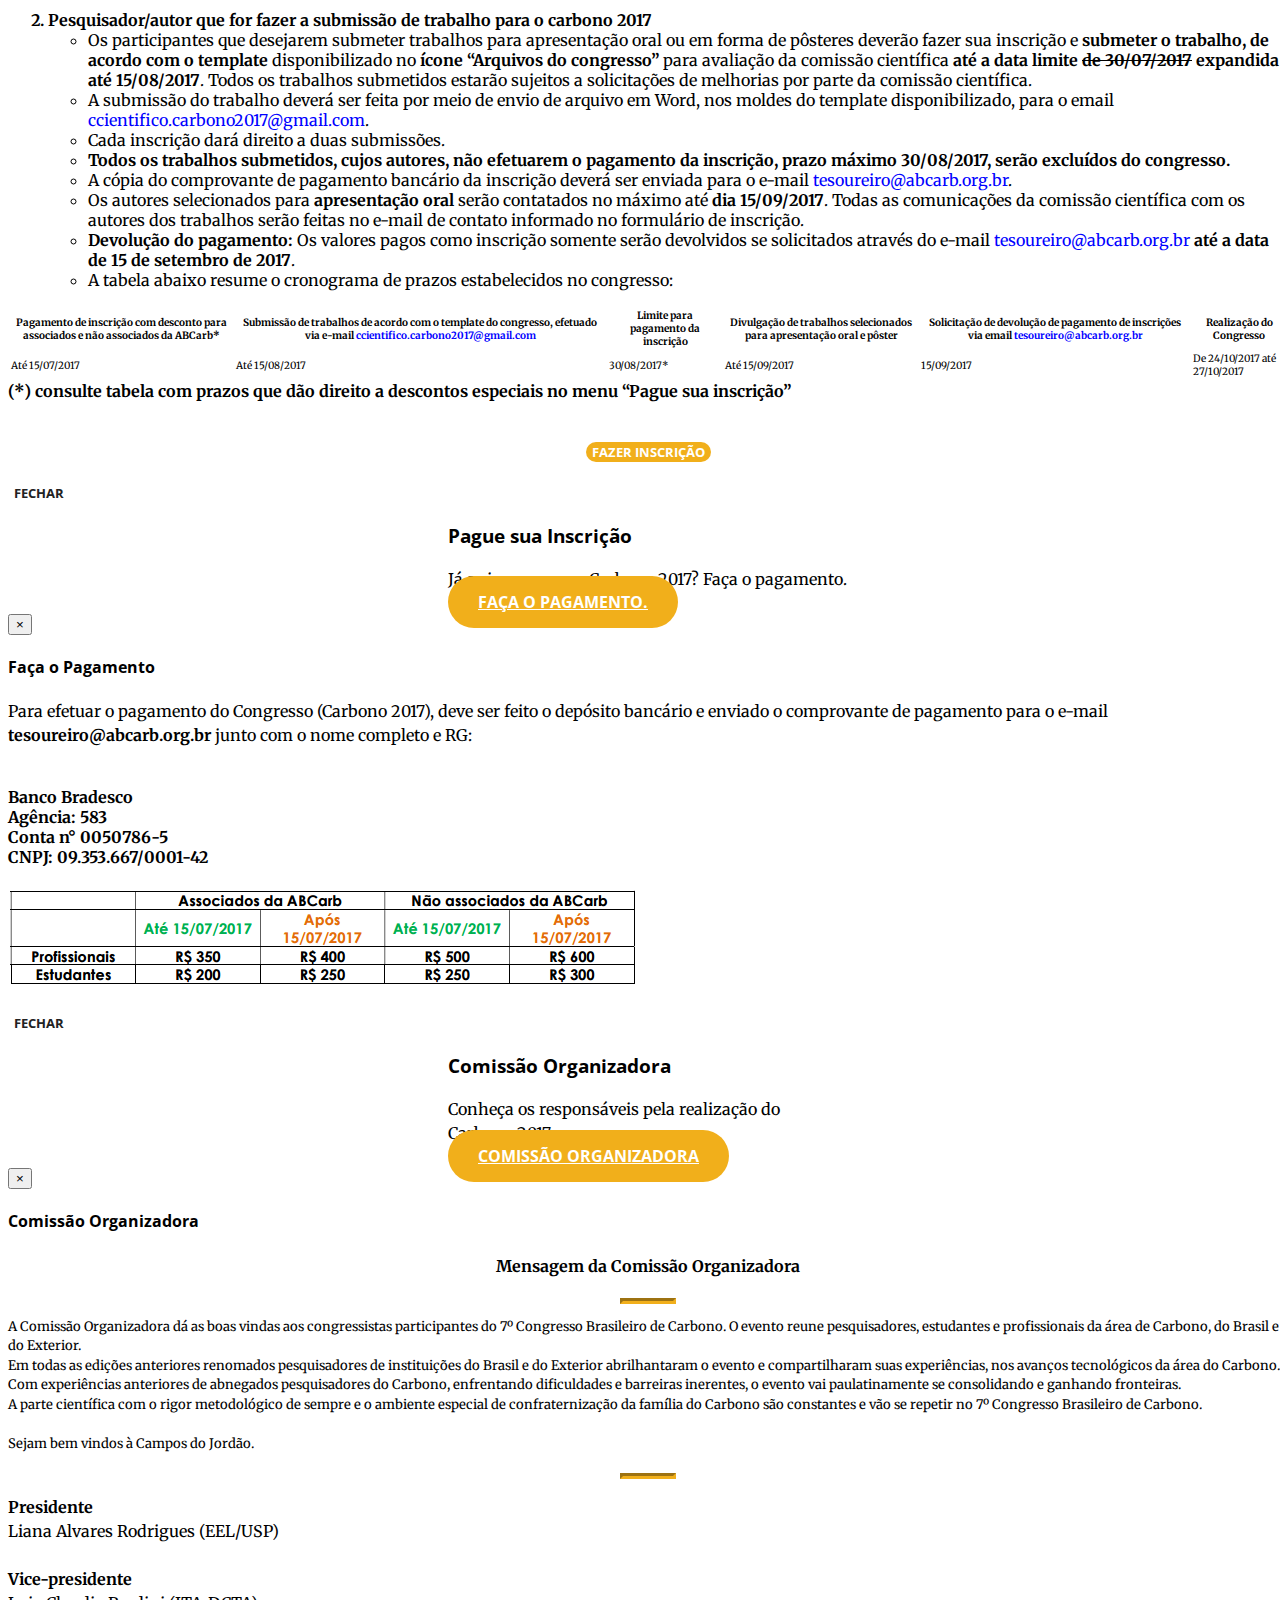
==== commit 3b3b4fb7: "correcao de avisos" ====
--- a/index.html
+++ b/index.html
@@ -78,6 +78,10 @@
 		/* When moving the mouse over the close button */
 		.closebtn:hover {
 			color: black;
+		}
+
+		.header-content {
+			margin-top: 80px;
 		}
 
 	
@@ -126,12 +130,12 @@
                 </ul>
             </div>
             <!-- /.navbar-collapse -->
-			<div class="alert alert-warning" style="font-size: 13px">
+			<!--div class="alert alert-warning" style="font-size: 13px">
 				<span class="closebtn" onclick="this.parentElement.style.display='none';">&times;</span> 
 				A programação do evento (apresentações orais e pôsteres) já pode ser consultada: <a href="https://drive.google.com/file/d/0B3r4dv3LvNWbVVdmX3lPMDk5RFE/view?usp=sharing" target="_blank">Clique aqui</a>
 			</div>
 
-			<!--div class="alert alert-warning" style="font-size: 12px">
+			<div class="alert alert-warning" style="font-size: 12px">
 				<span class="closebtn" onclick="this.parentElement.style.display='none';">&times;</span> 
 				O coquetel e o jantar de confraternização são partes integrantes da programação do evento. Os custos estão inclusos na taxa de inscrição.  Congressistas que desejarem levar acompanhantes deverão adquirir ingressos avulsos diretamente na Recepção do Hotel. <strong>ESTES INGRESSOS COBREM APENAS O JANTAR E/OU COQUETEL, NÃO SENDO PERMITIDA A PRESENÇA NAS DEMAIS ATIVIDADES DO CONGRESSO</strong>.
 			</div-->
@@ -143,8 +147,22 @@
 
     <header>
         <div class="header-content">
+
+				<div class="alert alert-warning" style="font-size: 13px">
+						<span class="closebtn" onclick="this.parentElement.style.display='none';">&times;</span> 
+						A programação do evento (apresentações orais e pôsteres) já pode ser consultada: <a href="https://drive.google.com/file/d/0B3r4dv3LvNWbVVdmX3lPMDk5RFE/view?usp=sharing" target="_blank">Clique aqui</a>
+				</div>
+	
+				<div class="alert alert-warning" style="font-size: 12px">
+					<span class="closebtn" onclick="this.parentElement.style.display='none';">&times;</span> 
+					O coquetel e o jantar de confraternização são partes integrantes da programação do evento. Os custos estão inclusos na taxa de inscrição.  Congressistas que desejarem levar acompanhantes deverão adquirir ingressos avulsos diretamente na Recepção do Hotel. <strong>ESTES INGRESSOS COBREM APENAS O JANTAR E/OU COQUETEL, NÃO SENDO PERMITIDA A PRESENÇA NAS DEMAIS ATIVIDADES DO CONGRESSO</strong>.
+				</div>
+
+
             <div class="header-content-inner row">
-                <!-- <h1 id="homeHeading">7º Congresso Brasileiro de Carbono</h1> -->
+				<!-- <h1 id="homeHeading">7º Congresso Brasileiro de Carbono</h1> -->
+				
+
                 <img src="img/logobranco.png" class="img-responsive col-lg-7" alt="" id="change">
                 <hr>
                 <div class="col-lg-5 text-center">
@@ -414,13 +432,7 @@
         <div class="container">
             <div class="row">
 
-				<div class="alert alert-warning" style="font-size: 13px">
-					<span class="closebtn" onclick="this.parentElement.style.display='none';">&times;</span> 
-					O coquetel e o jantar de confraternização são partes integrantes da programação do evento. Os custos estão inclusos na taxa de inscrição.  Congressistas que desejarem levar acompanhantes deverão adquirir ingressos avulsos diretamente na Recepção do Hotel. <strong>ESTES INGRESSOS COBREM APENAS O JANTAR E/OU COQUETEL, NÃO SENDO PERMITIDA A PRESENÇA NAS DEMAIS ATIVIDADES DO CONGRESSO</strong>.
-				</div>
-
-
-
+				
                 <div class="col-lg-12 text-center">
                     <h2 class="section-heading">Inscrição e Submissão de Trabalhos</h2>
                     <hr class="primary">
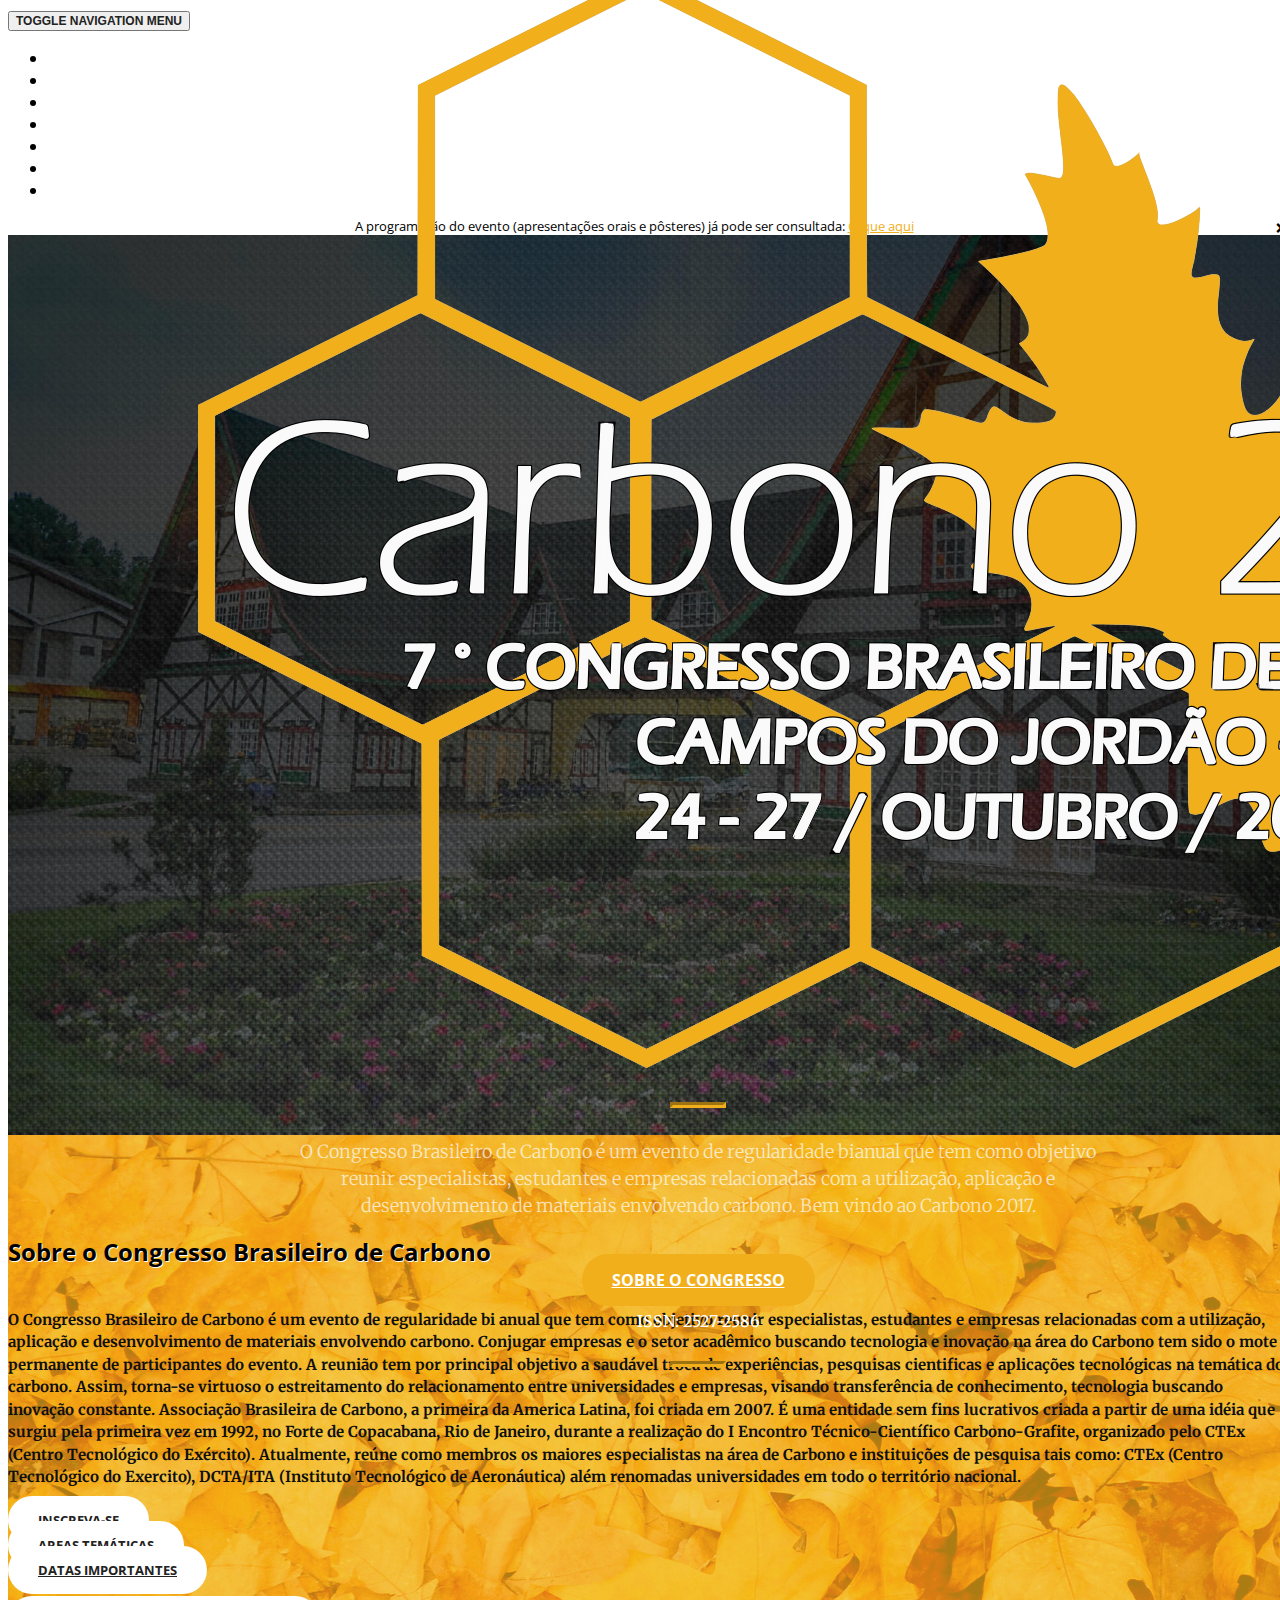
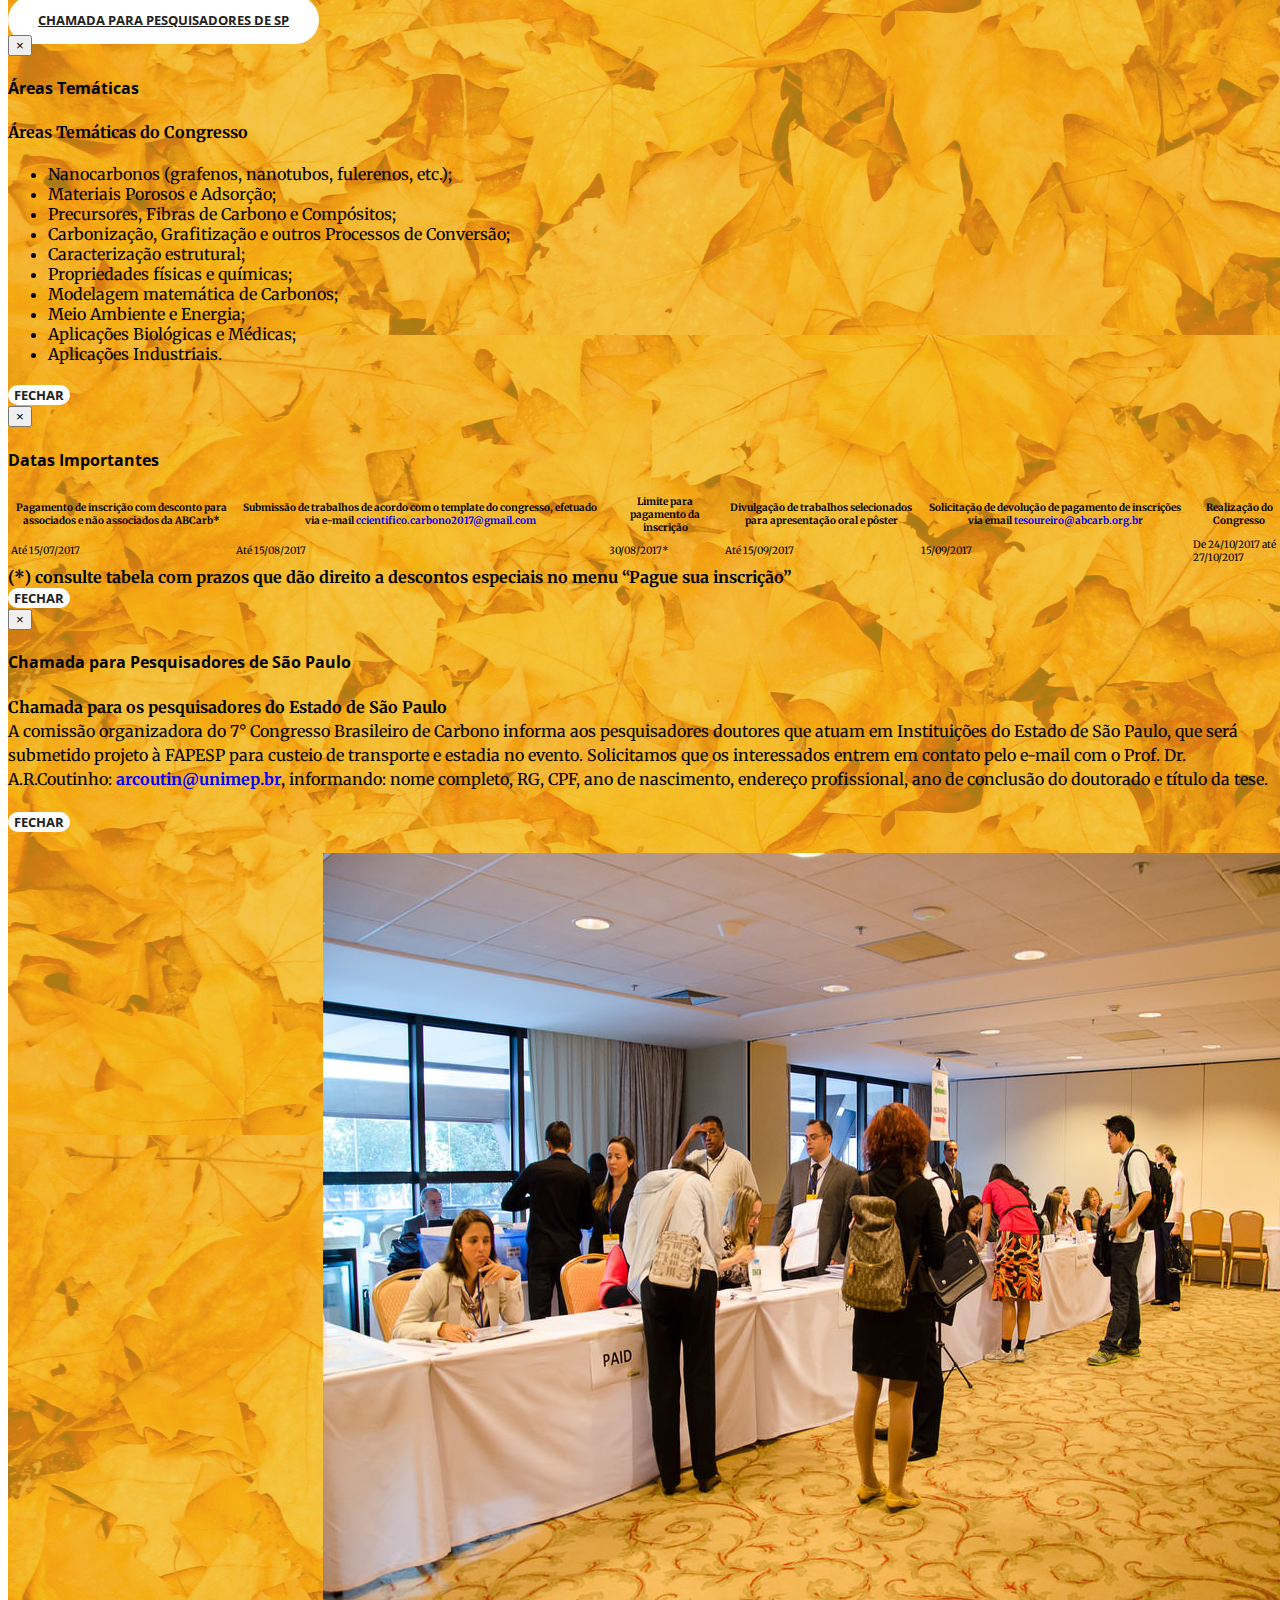
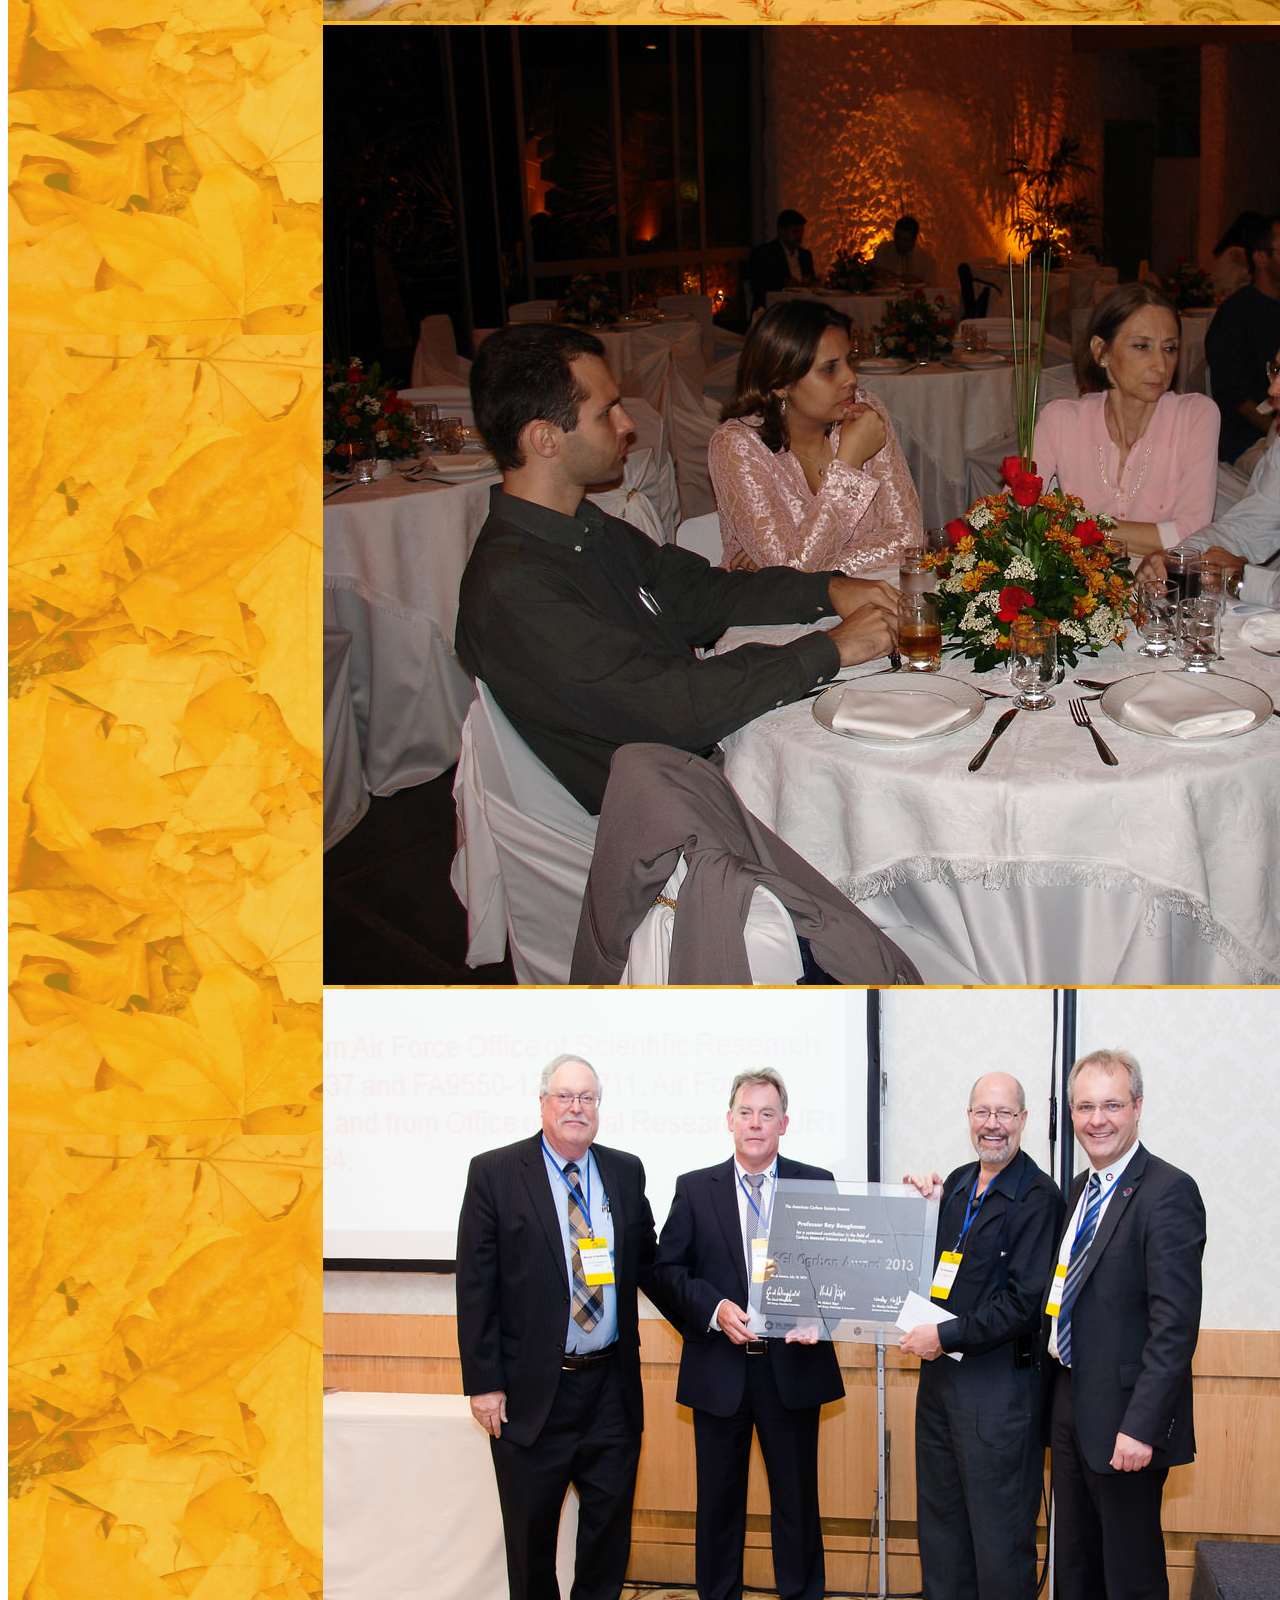
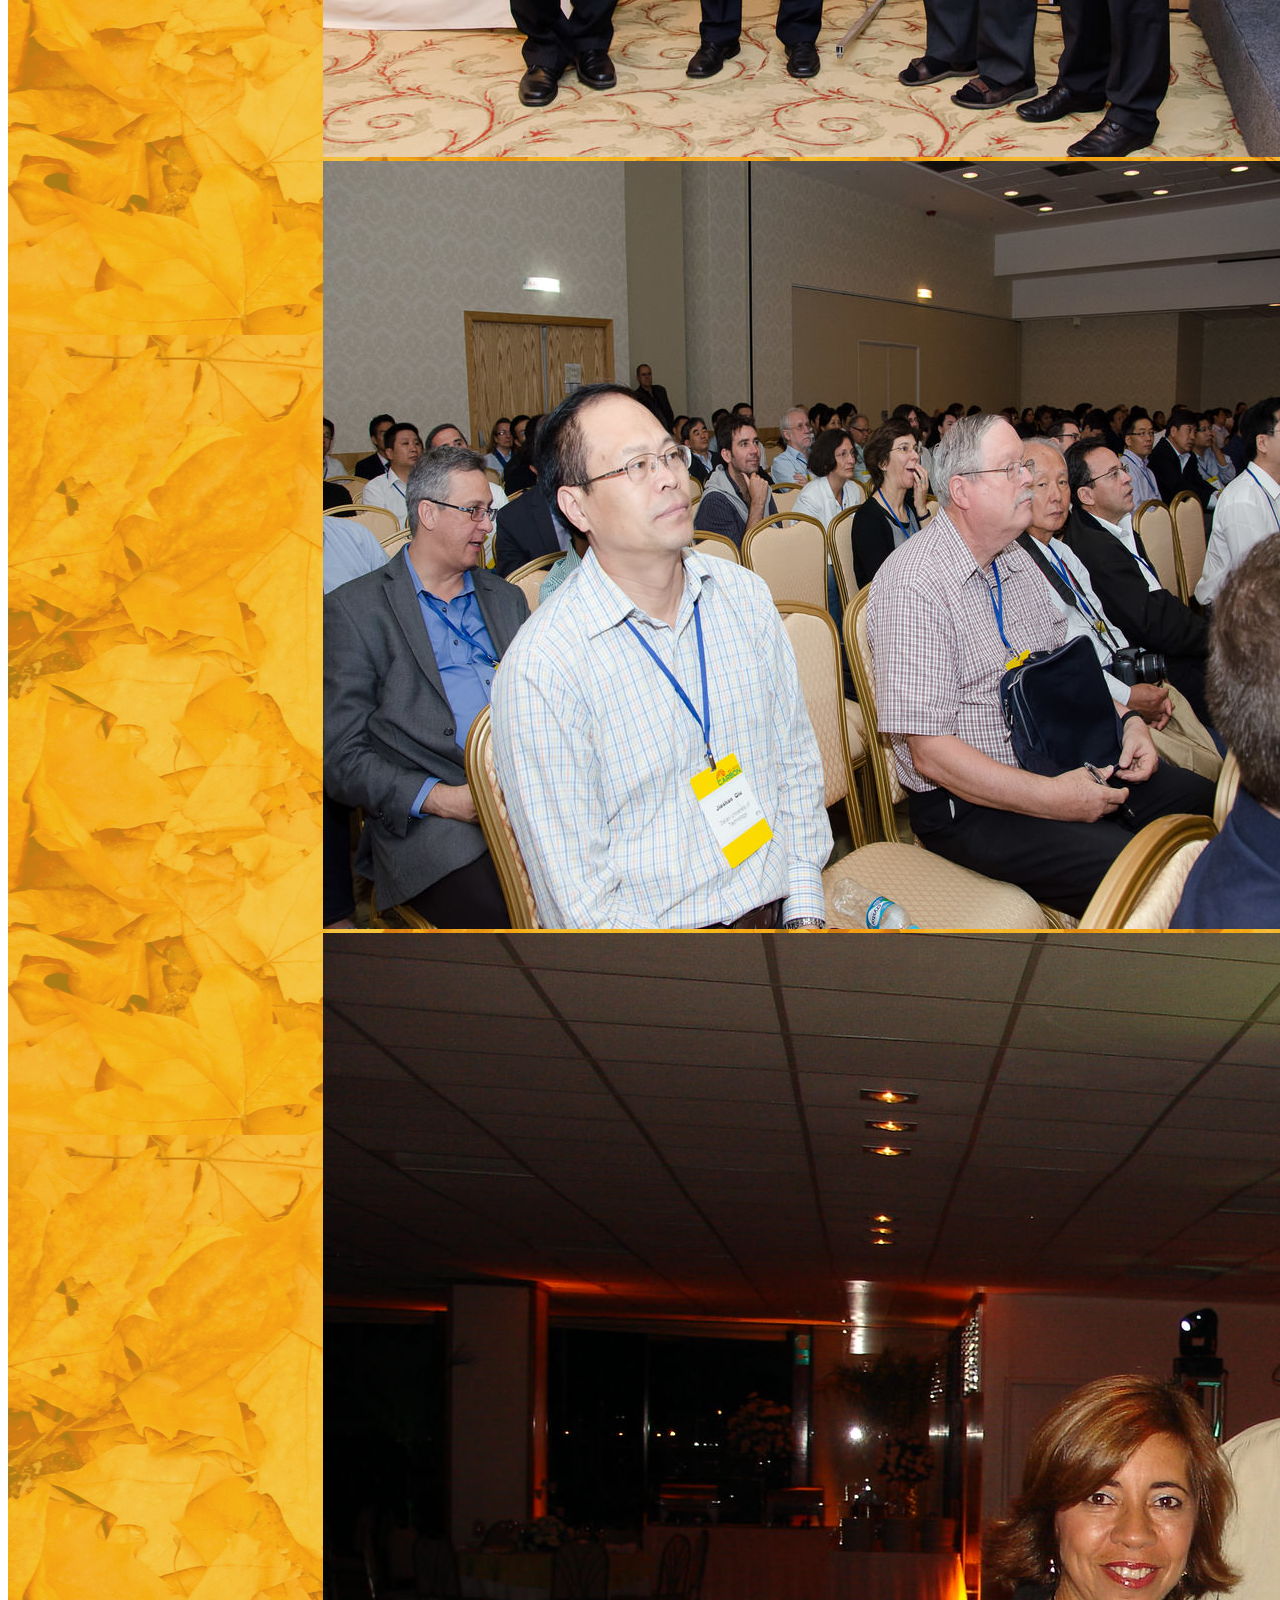
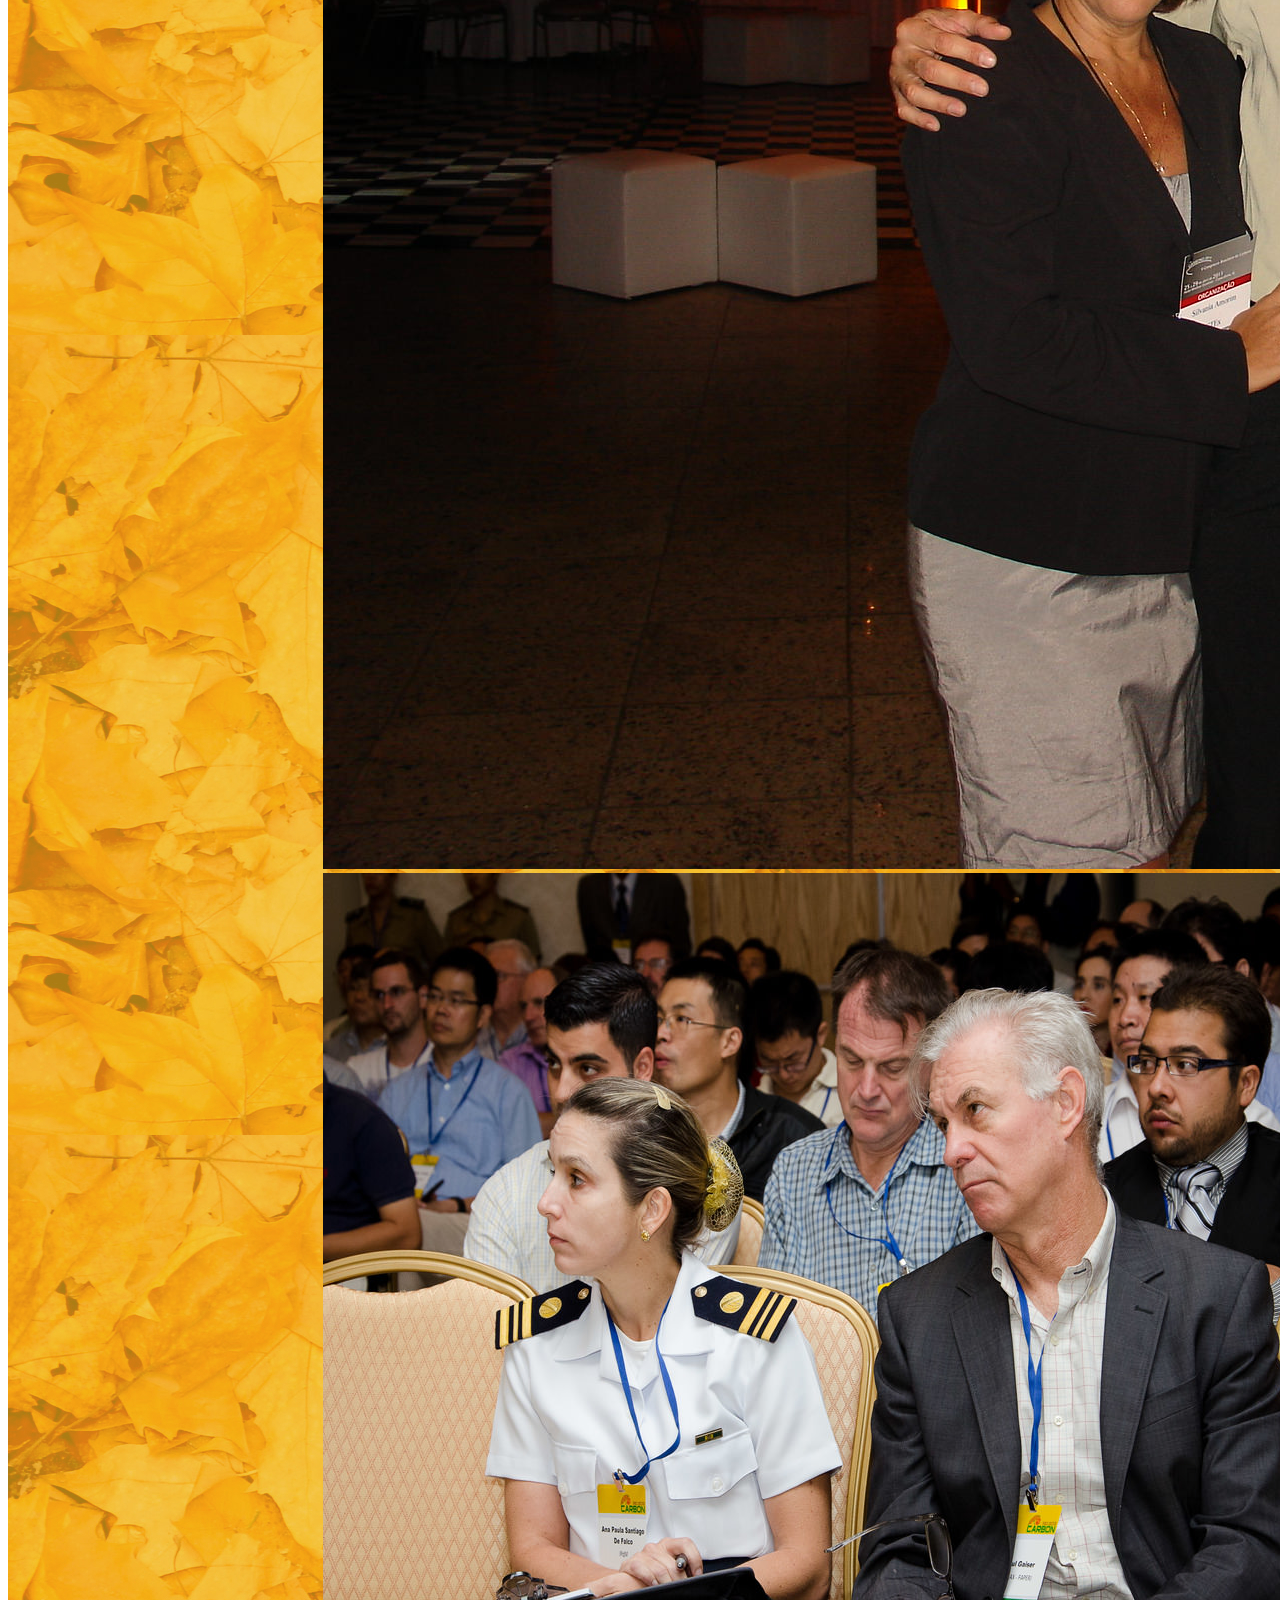
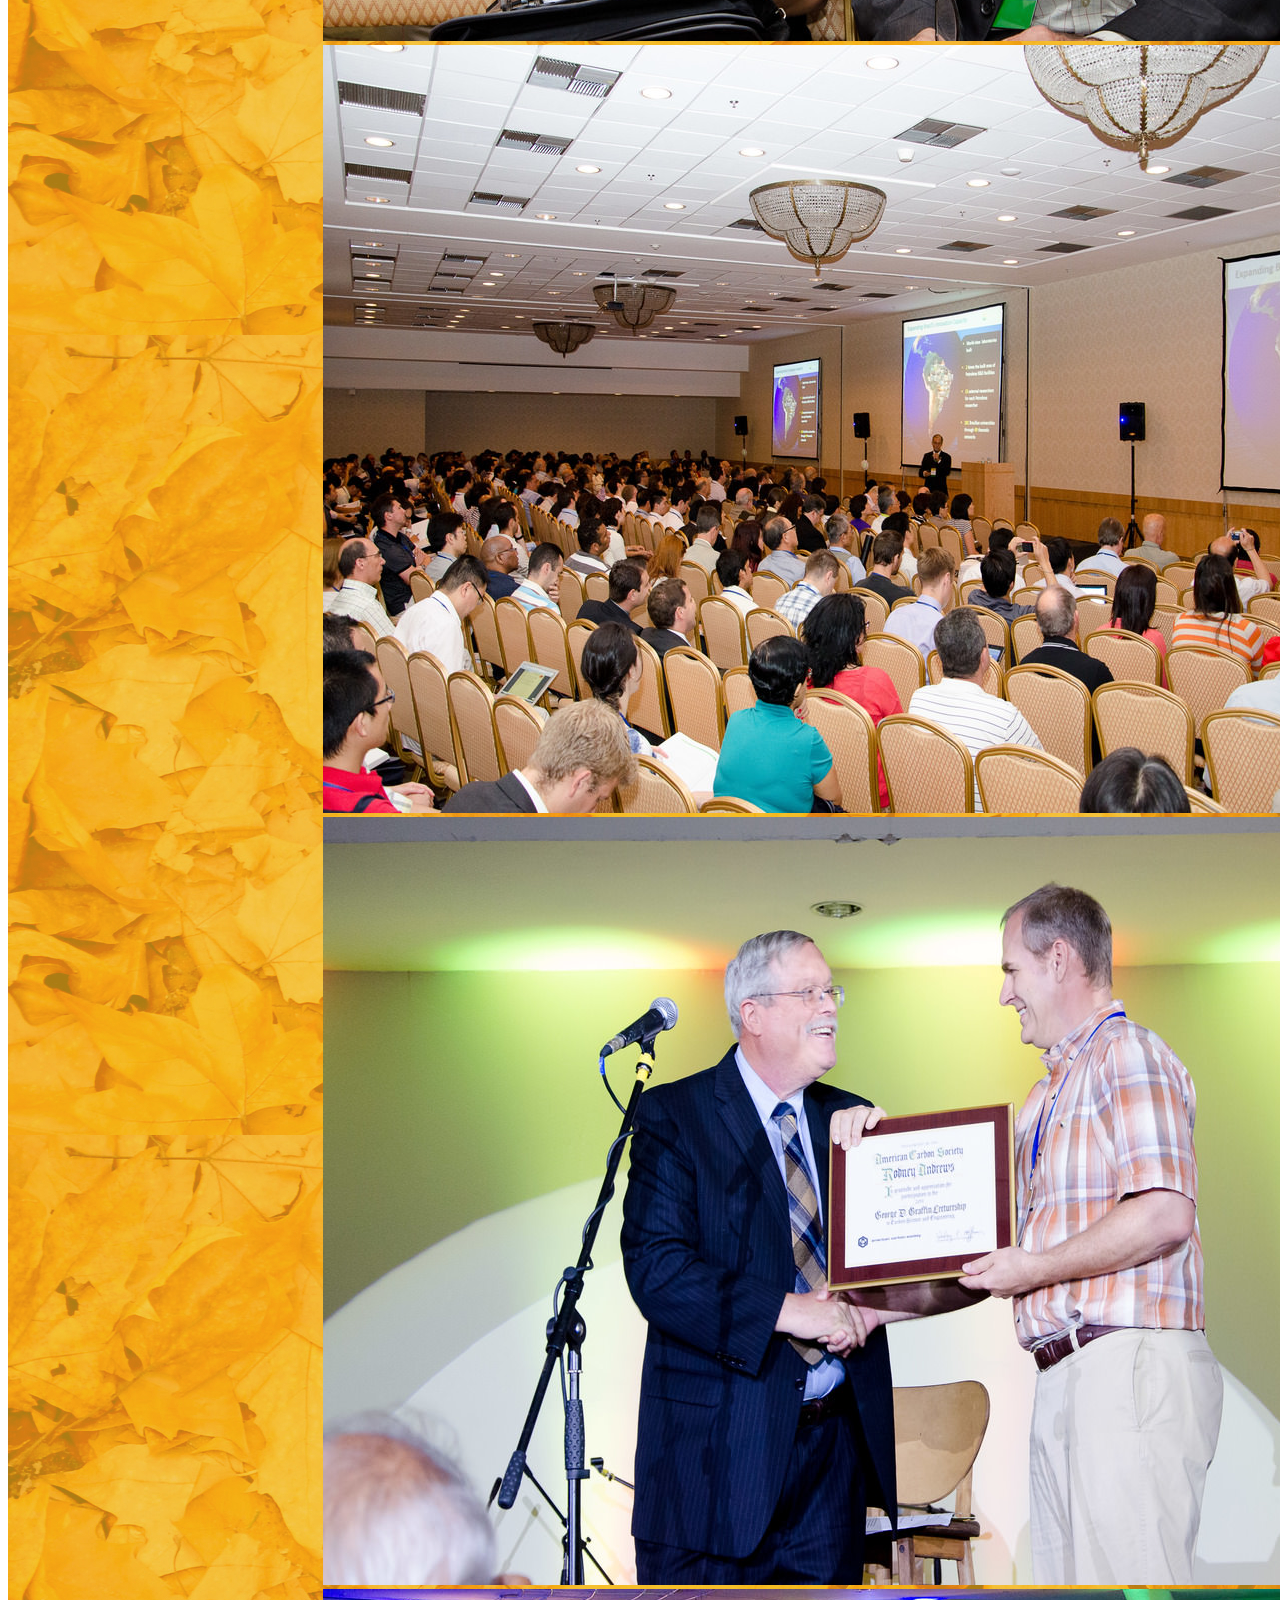
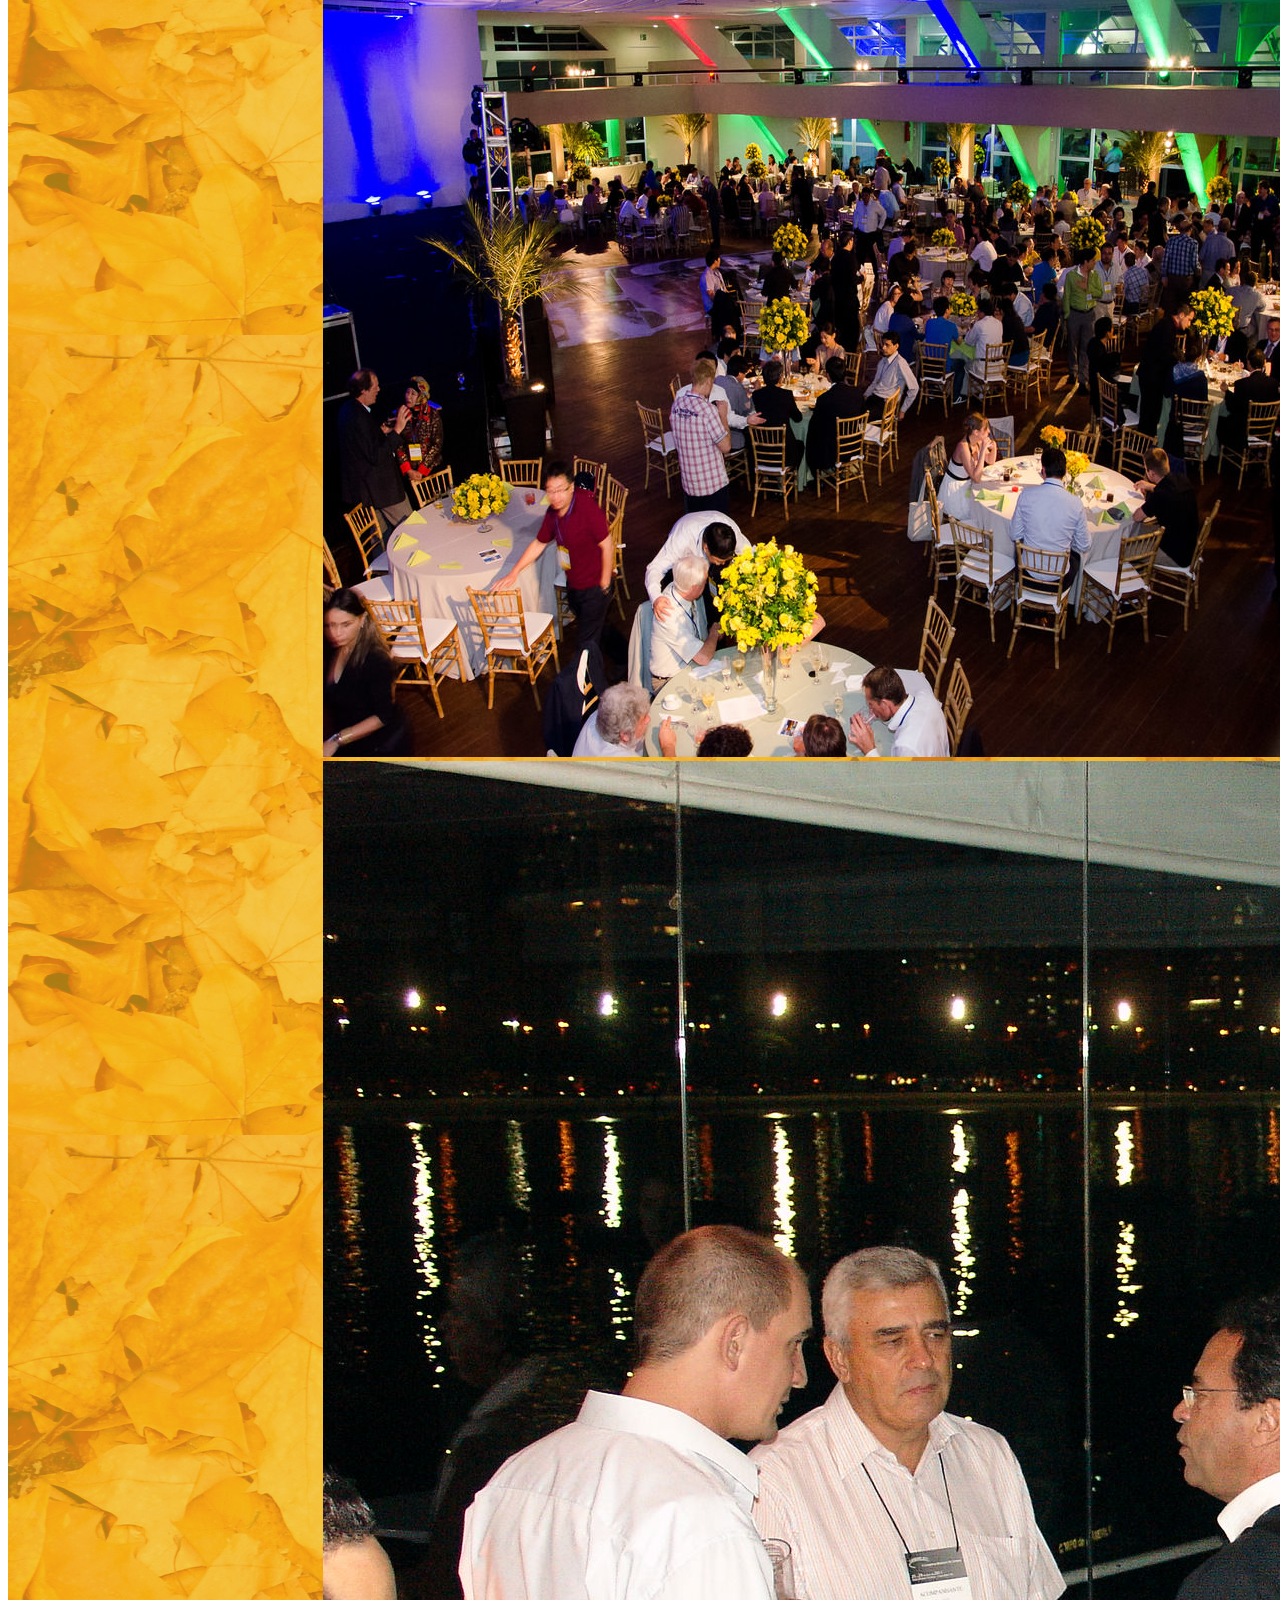
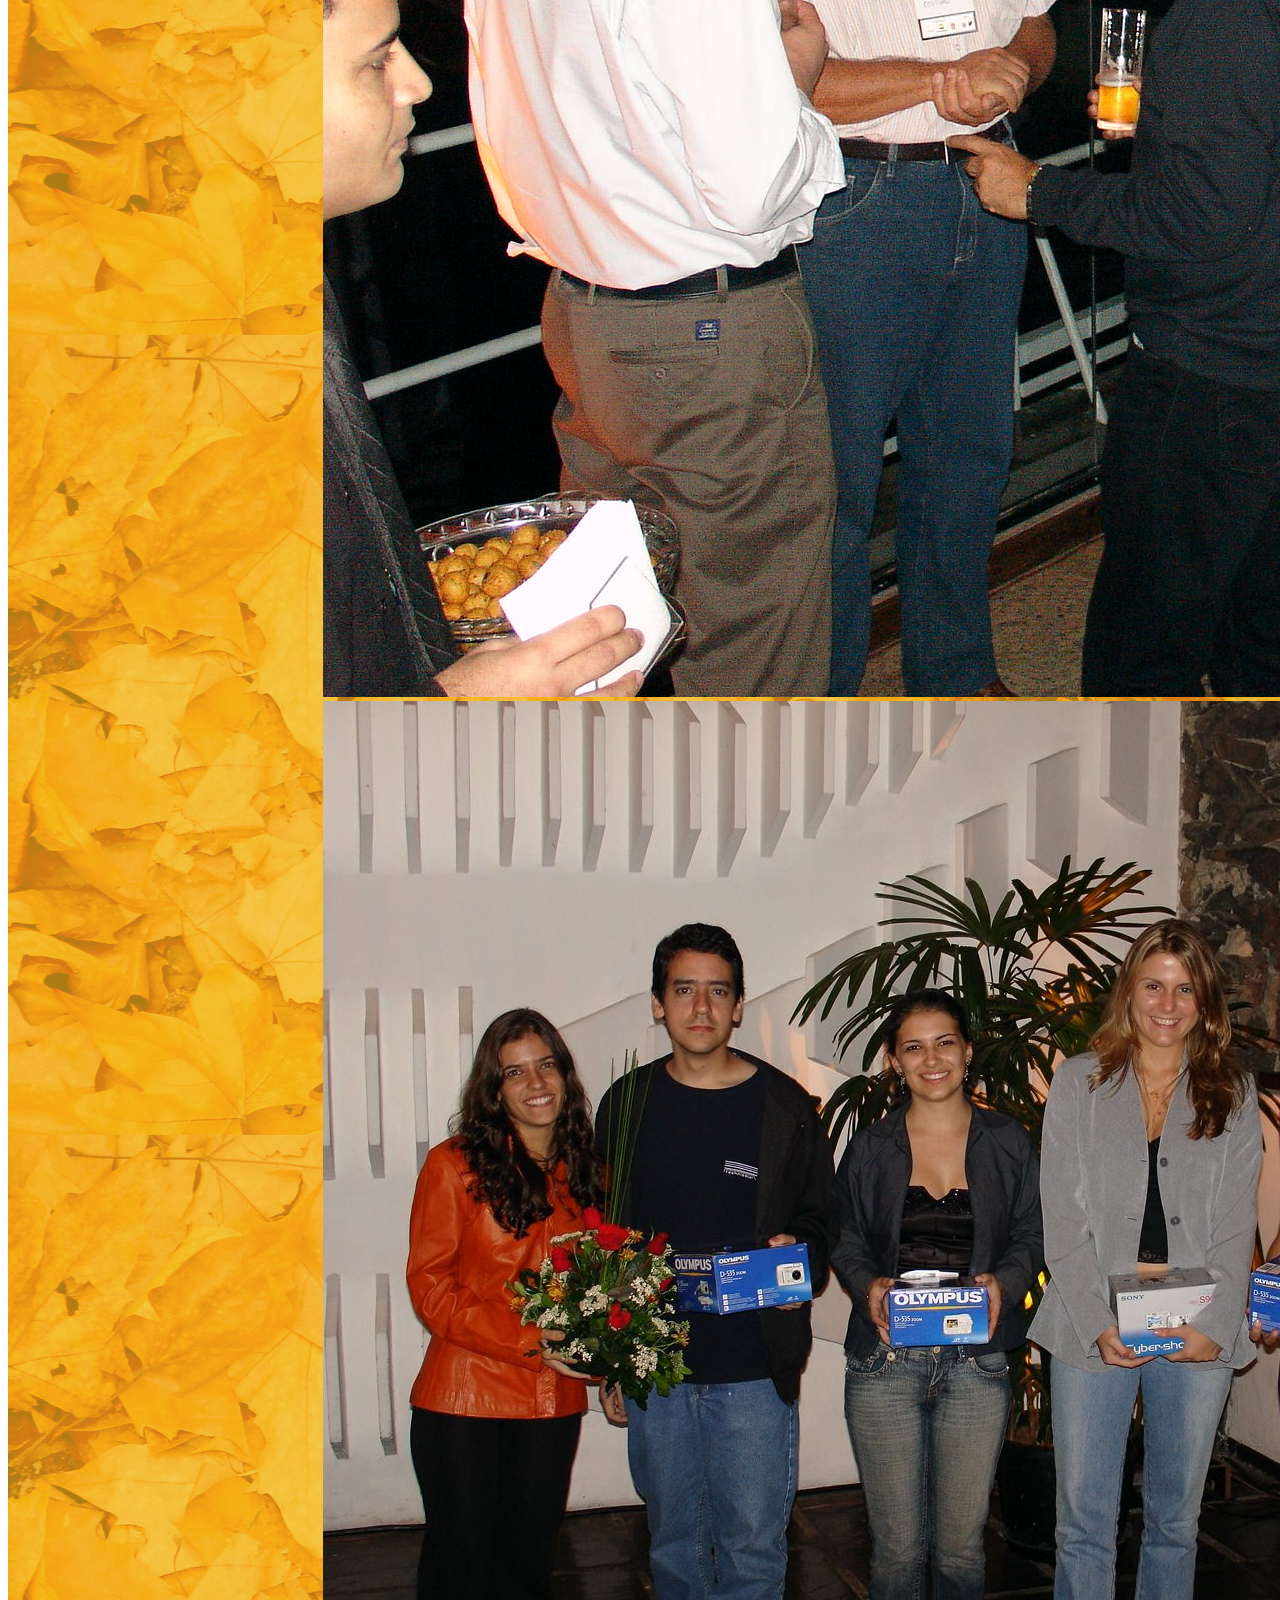
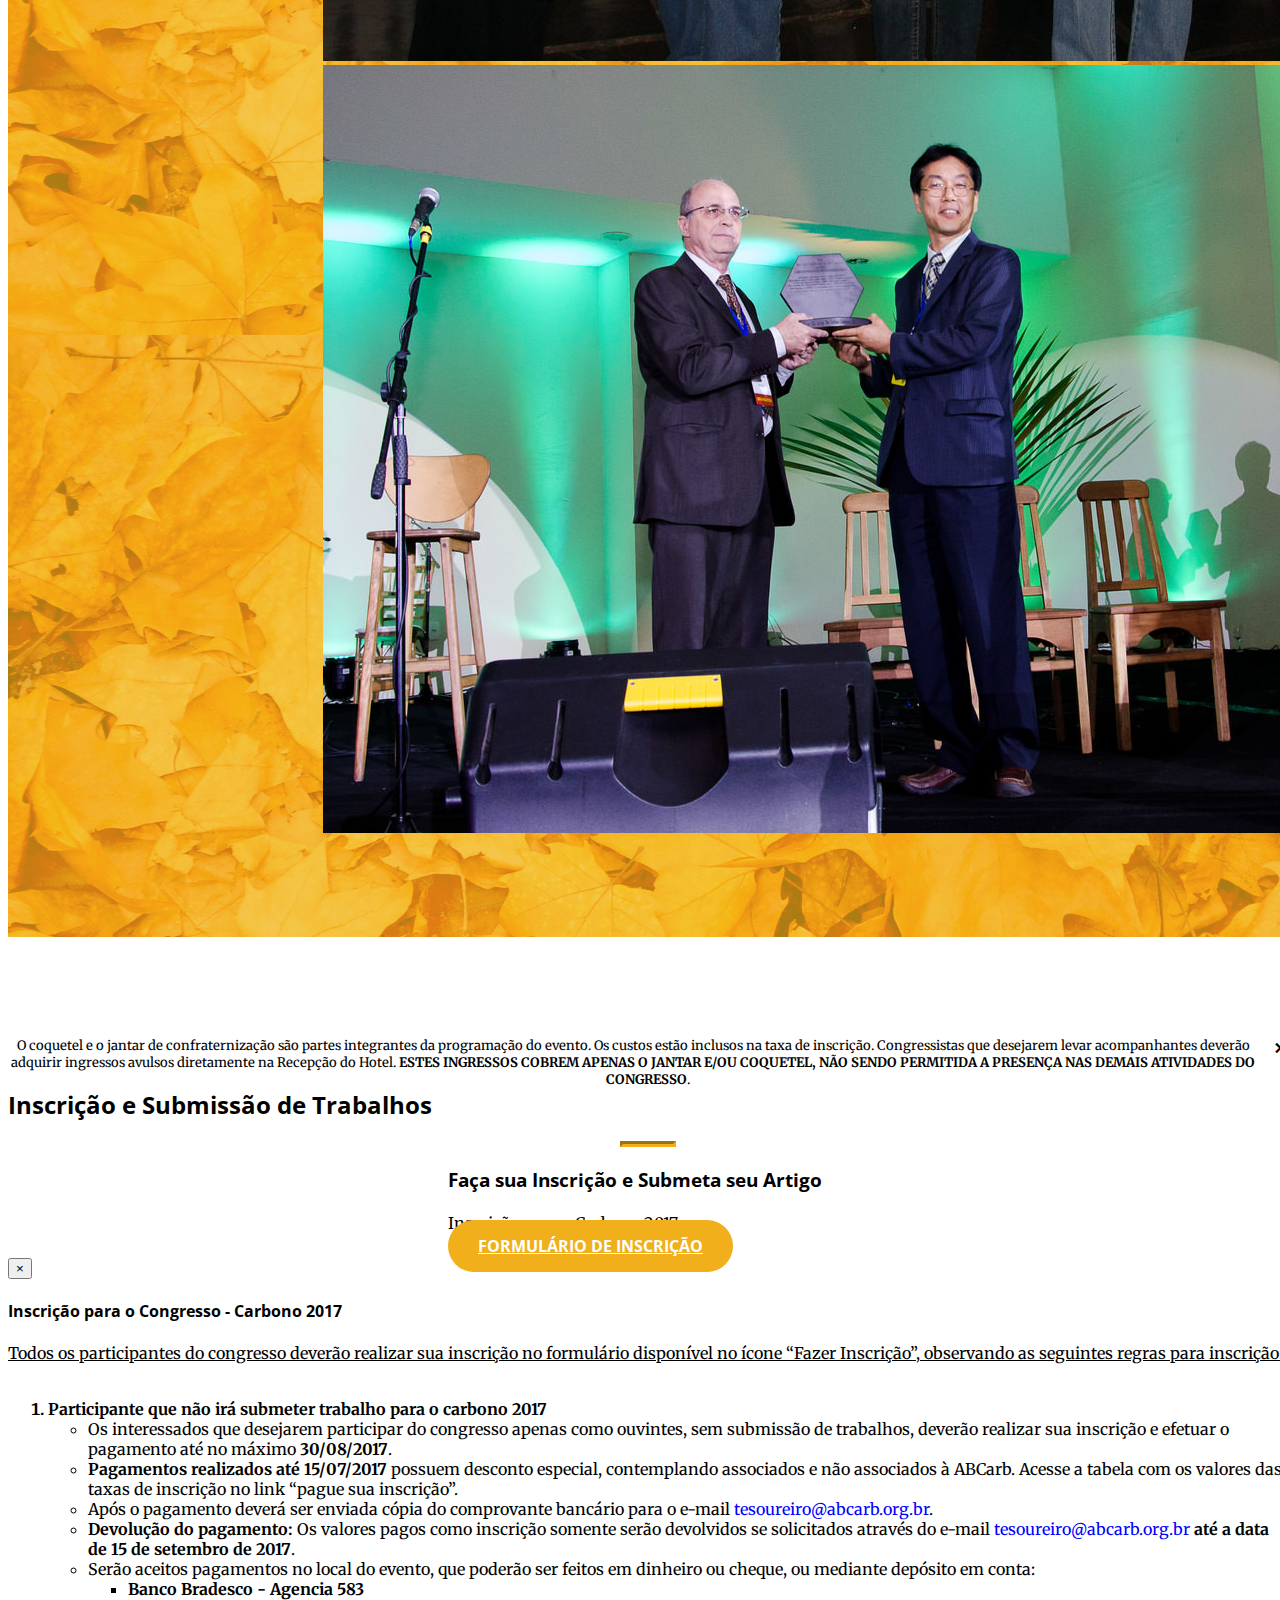
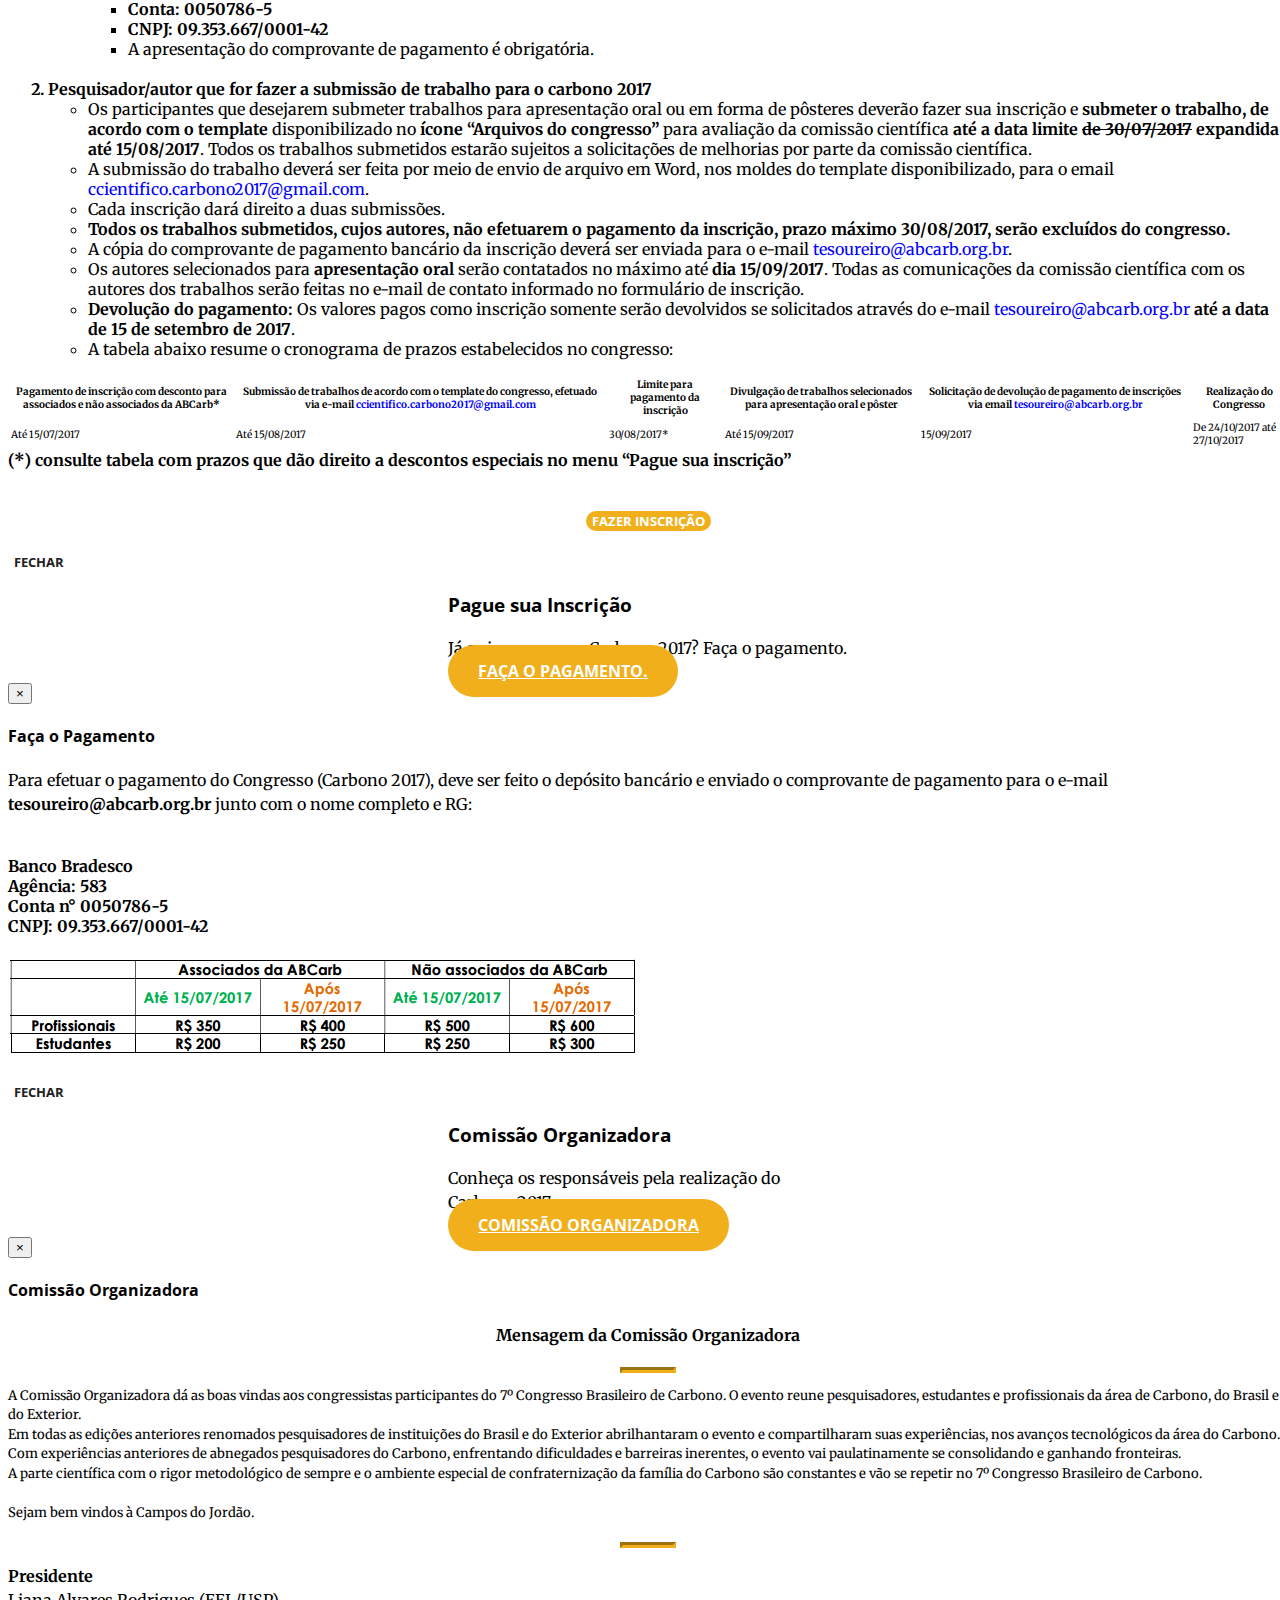
==== commit d1728a0e: "Revert "correcao de avisos"" ====
--- a/index.html
+++ b/index.html
@@ -78,10 +78,6 @@
 		/* When moving the mouse over the close button */
 		.closebtn:hover {
 			color: black;
-		}
-
-		.header-content {
-			margin-top: 80px;
 		}
 
 	
@@ -130,12 +126,12 @@
                 </ul>
             </div>
             <!-- /.navbar-collapse -->
-			<!--div class="alert alert-warning" style="font-size: 13px">
+			<div class="alert alert-warning" style="font-size: 13px">
 				<span class="closebtn" onclick="this.parentElement.style.display='none';">&times;</span> 
 				A programação do evento (apresentações orais e pôsteres) já pode ser consultada: <a href="https://drive.google.com/file/d/0B3r4dv3LvNWbVVdmX3lPMDk5RFE/view?usp=sharing" target="_blank">Clique aqui</a>
 			</div>
 
-			<div class="alert alert-warning" style="font-size: 12px">
+			<!--div class="alert alert-warning" style="font-size: 12px">
 				<span class="closebtn" onclick="this.parentElement.style.display='none';">&times;</span> 
 				O coquetel e o jantar de confraternização são partes integrantes da programação do evento. Os custos estão inclusos na taxa de inscrição.  Congressistas que desejarem levar acompanhantes deverão adquirir ingressos avulsos diretamente na Recepção do Hotel. <strong>ESTES INGRESSOS COBREM APENAS O JANTAR E/OU COQUETEL, NÃO SENDO PERMITIDA A PRESENÇA NAS DEMAIS ATIVIDADES DO CONGRESSO</strong>.
 			</div-->
@@ -147,22 +143,8 @@
 
     <header>
         <div class="header-content">
-
-				<div class="alert alert-warning" style="font-size: 13px">
-						<span class="closebtn" onclick="this.parentElement.style.display='none';">&times;</span> 
-						A programação do evento (apresentações orais e pôsteres) já pode ser consultada: <a href="https://drive.google.com/file/d/0B3r4dv3LvNWbVVdmX3lPMDk5RFE/view?usp=sharing" target="_blank">Clique aqui</a>
-				</div>
-	
-				<div class="alert alert-warning" style="font-size: 12px">
-					<span class="closebtn" onclick="this.parentElement.style.display='none';">&times;</span> 
-					O coquetel e o jantar de confraternização são partes integrantes da programação do evento. Os custos estão inclusos na taxa de inscrição.  Congressistas que desejarem levar acompanhantes deverão adquirir ingressos avulsos diretamente na Recepção do Hotel. <strong>ESTES INGRESSOS COBREM APENAS O JANTAR E/OU COQUETEL, NÃO SENDO PERMITIDA A PRESENÇA NAS DEMAIS ATIVIDADES DO CONGRESSO</strong>.
-				</div>
-
-
             <div class="header-content-inner row">
-				<!-- <h1 id="homeHeading">7º Congresso Brasileiro de Carbono</h1> -->
-				
-
+                <!-- <h1 id="homeHeading">7º Congresso Brasileiro de Carbono</h1> -->
                 <img src="img/logobranco.png" class="img-responsive col-lg-7" alt="" id="change">
                 <hr>
                 <div class="col-lg-5 text-center">
@@ -432,7 +414,13 @@
         <div class="container">
             <div class="row">
 
-				
+				<div class="alert alert-warning" style="font-size: 13px">
+					<span class="closebtn" onclick="this.parentElement.style.display='none';">&times;</span> 
+					O coquetel e o jantar de confraternização são partes integrantes da programação do evento. Os custos estão inclusos na taxa de inscrição.  Congressistas que desejarem levar acompanhantes deverão adquirir ingressos avulsos diretamente na Recepção do Hotel. <strong>ESTES INGRESSOS COBREM APENAS O JANTAR E/OU COQUETEL, NÃO SENDO PERMITIDA A PRESENÇA NAS DEMAIS ATIVIDADES DO CONGRESSO</strong>.
+				</div>
+
+
+
                 <div class="col-lg-12 text-center">
                     <h2 class="section-heading">Inscrição e Submissão de Trabalhos</h2>
                     <hr class="primary">
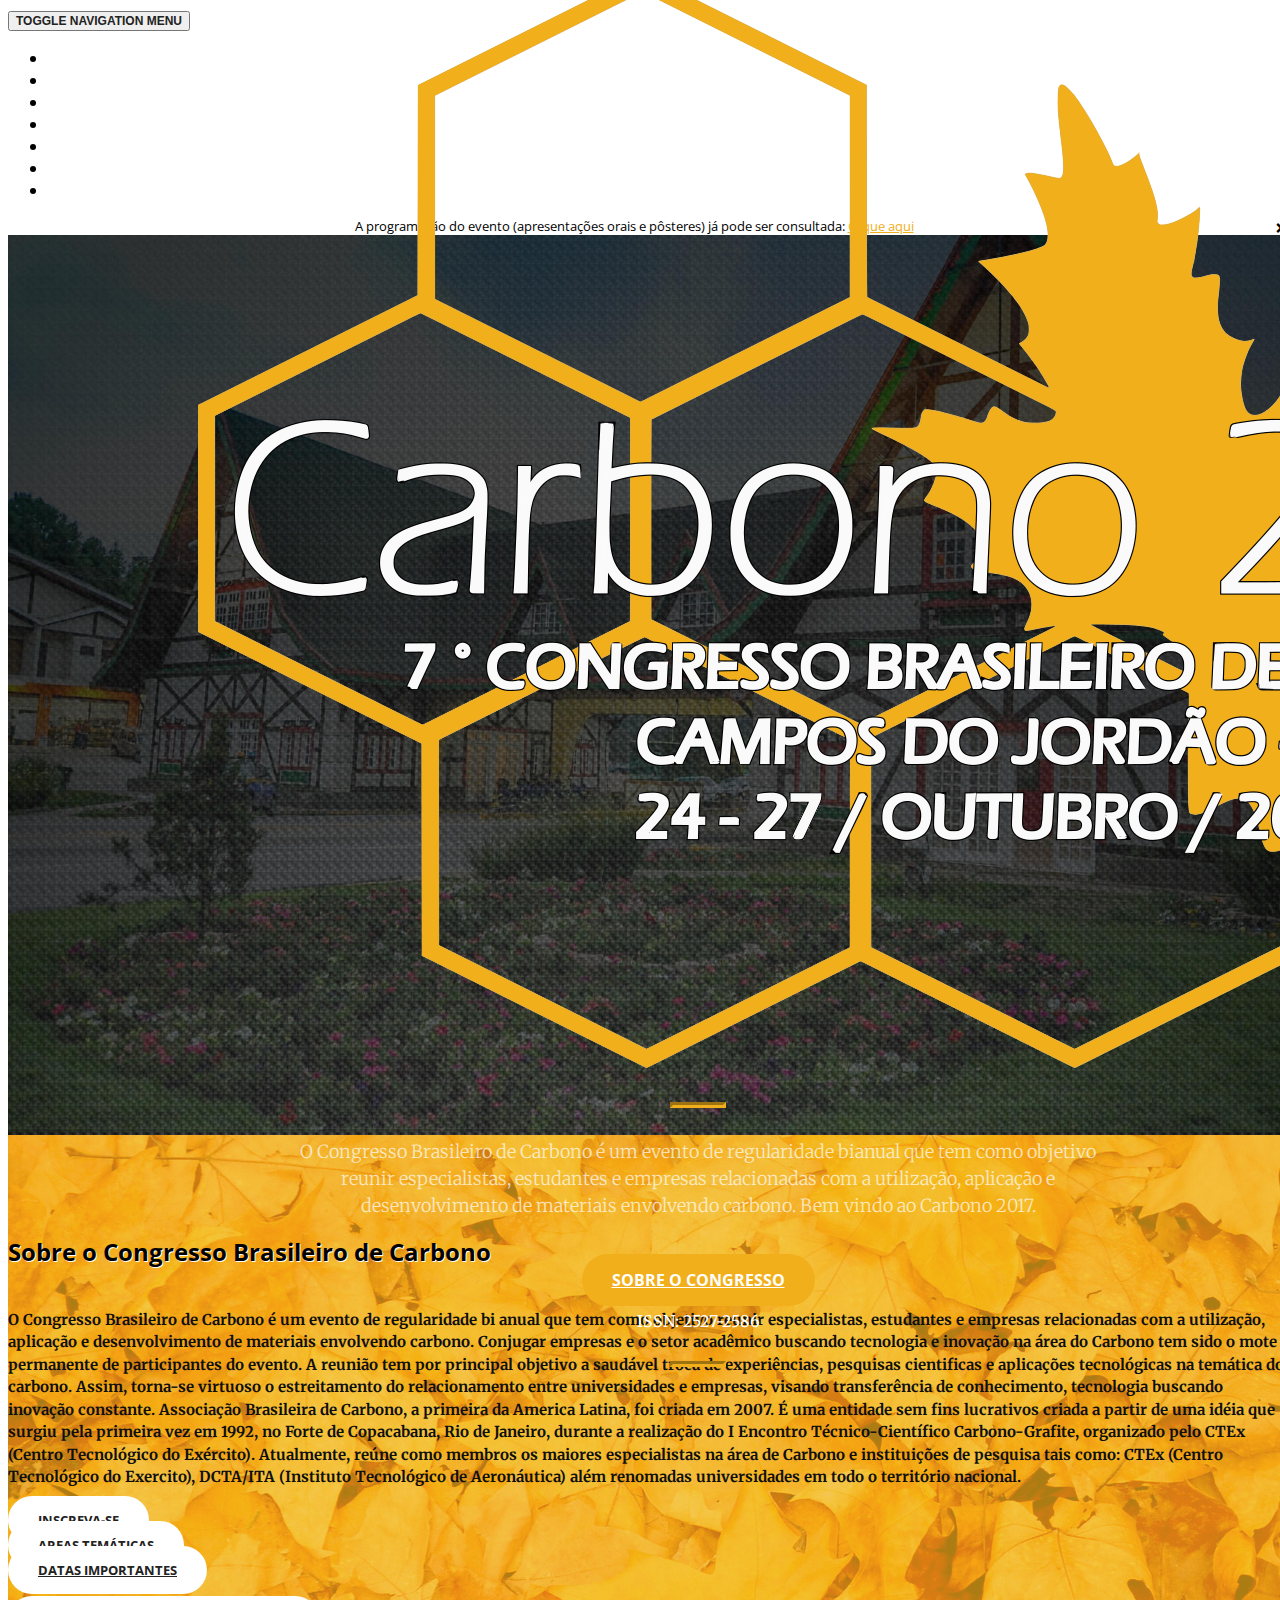
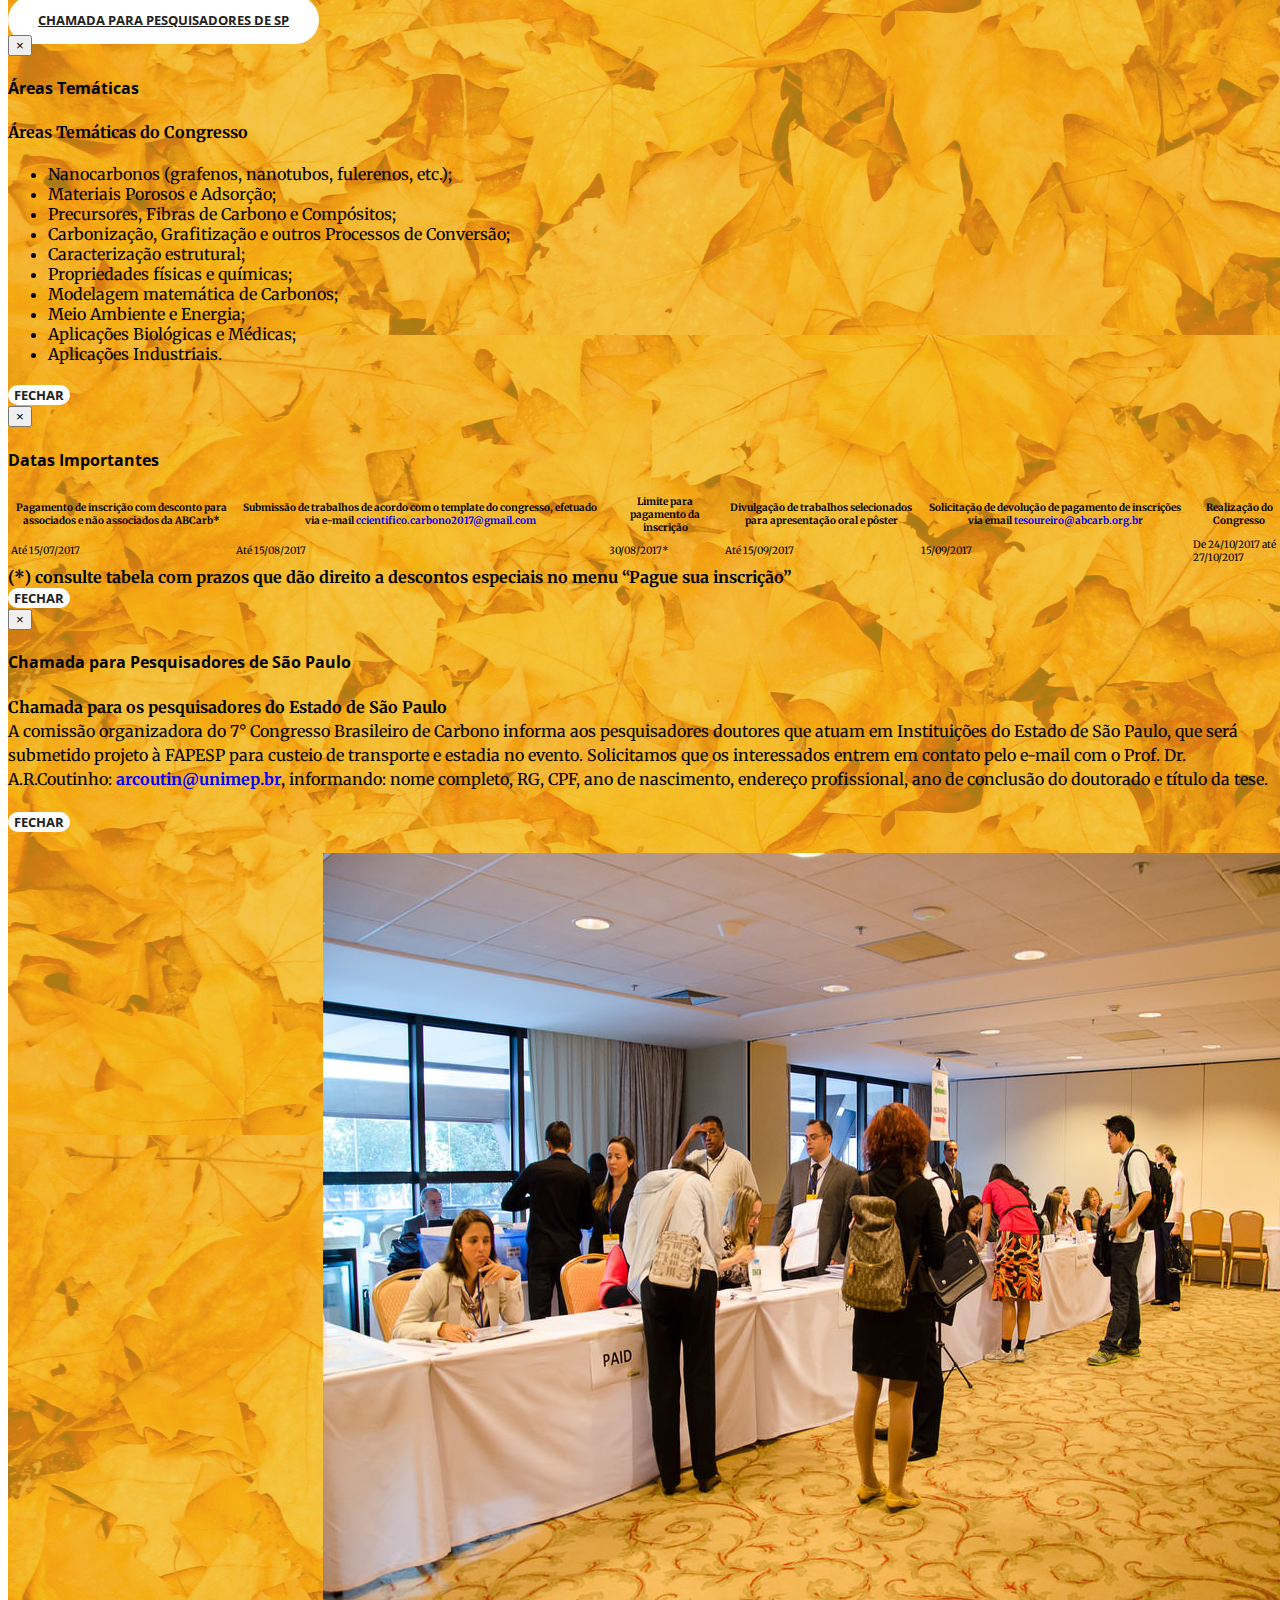
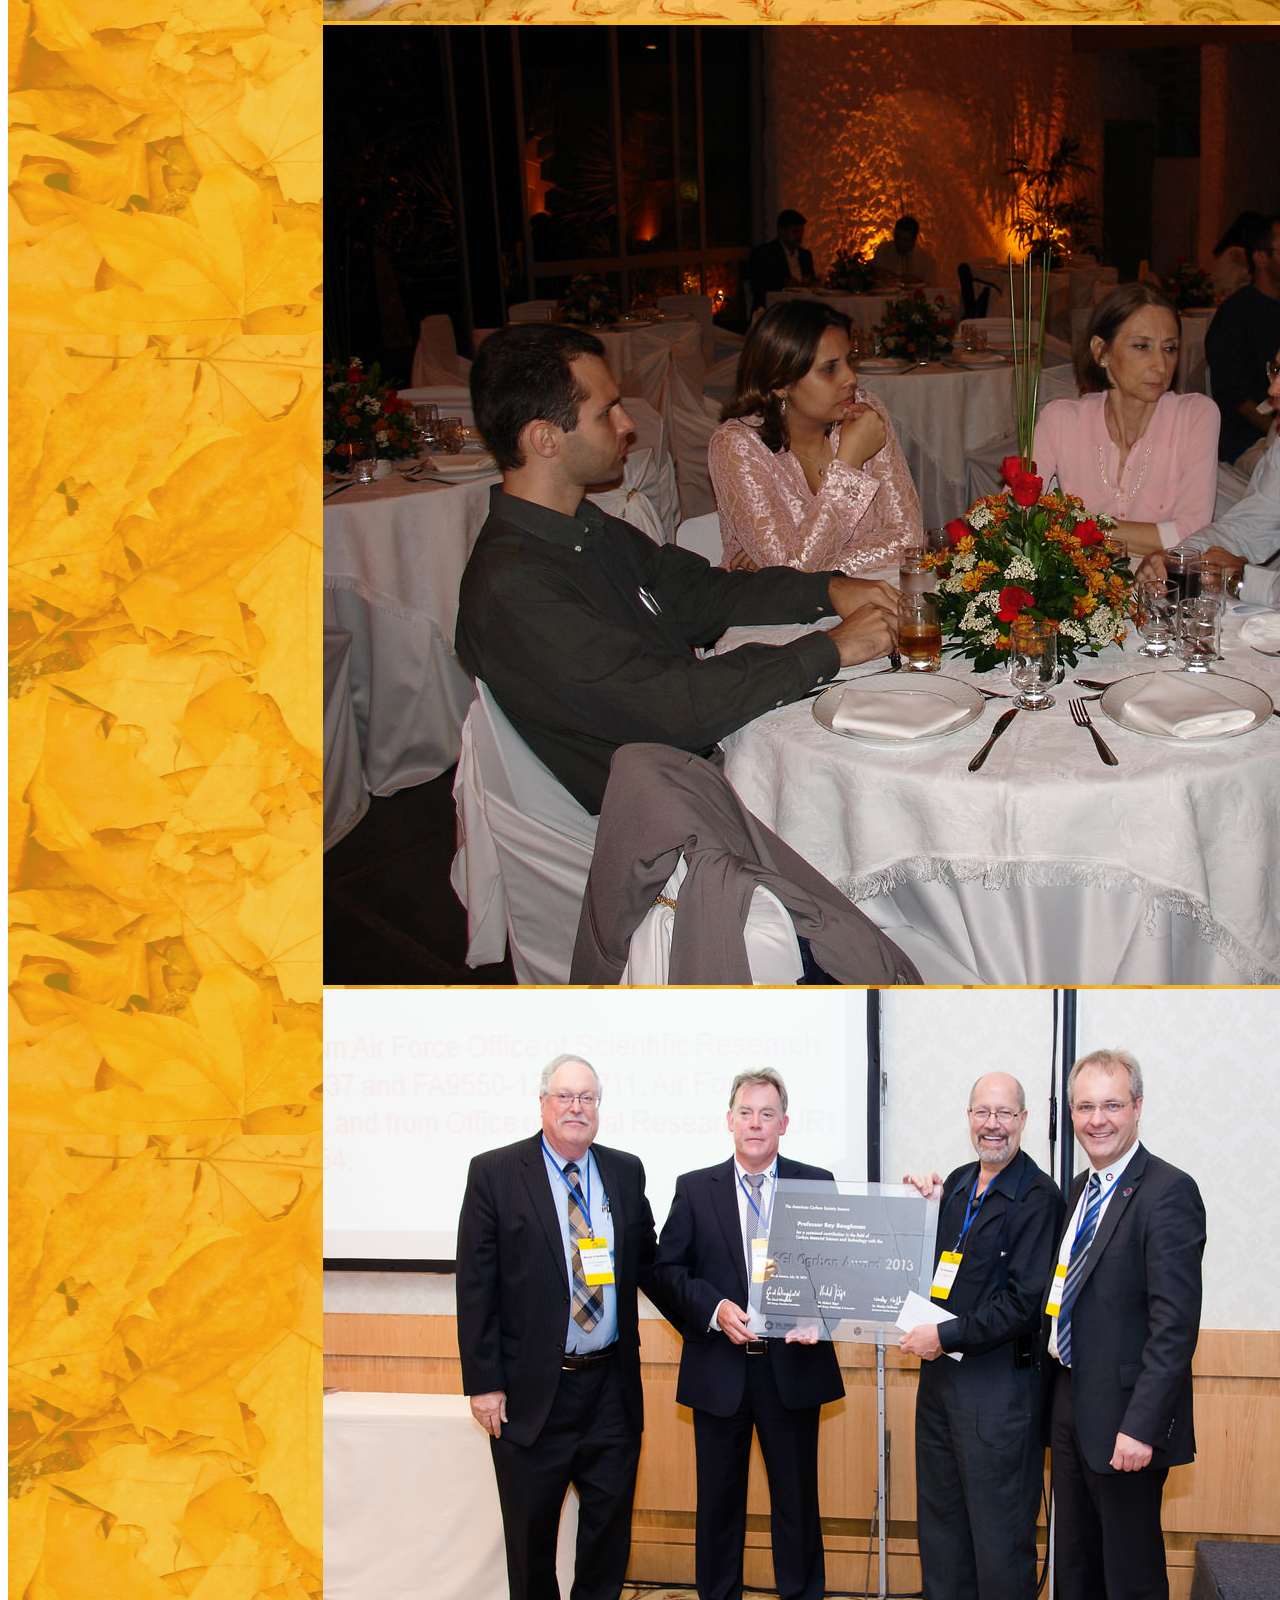
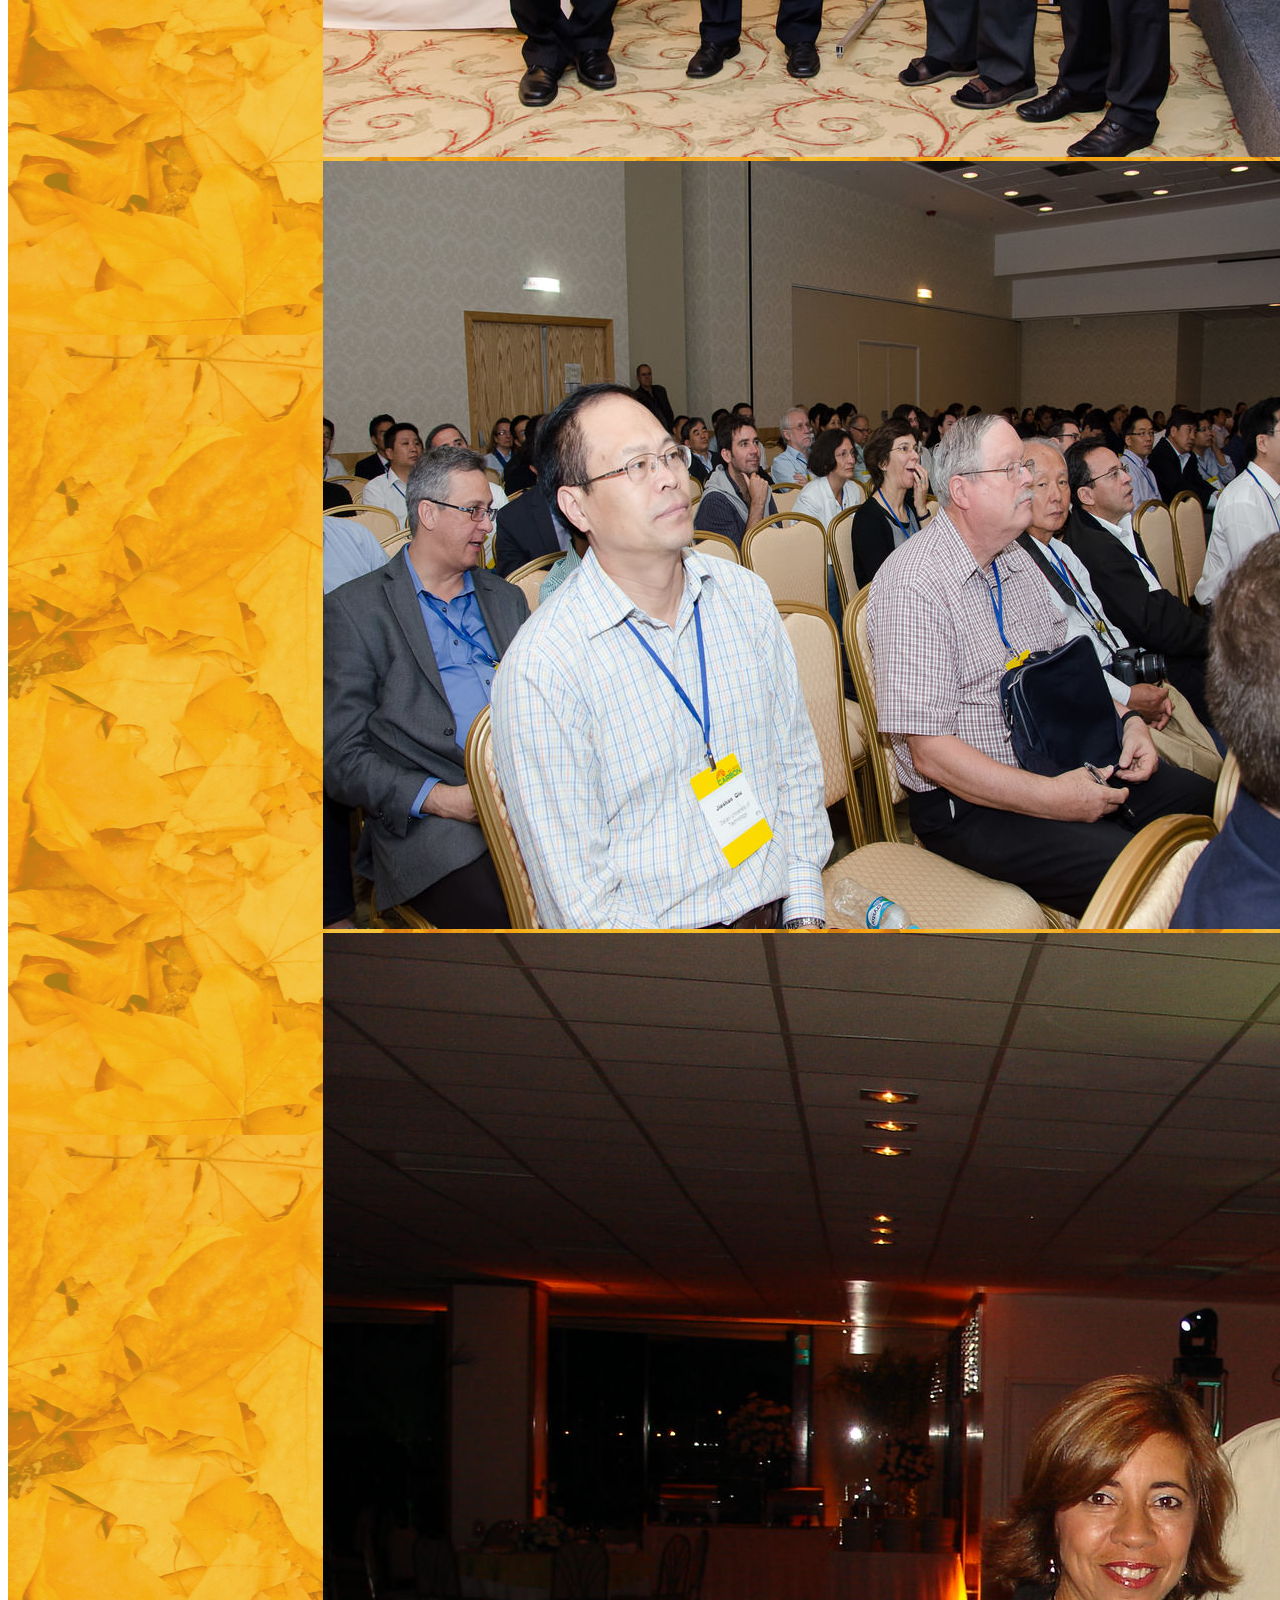
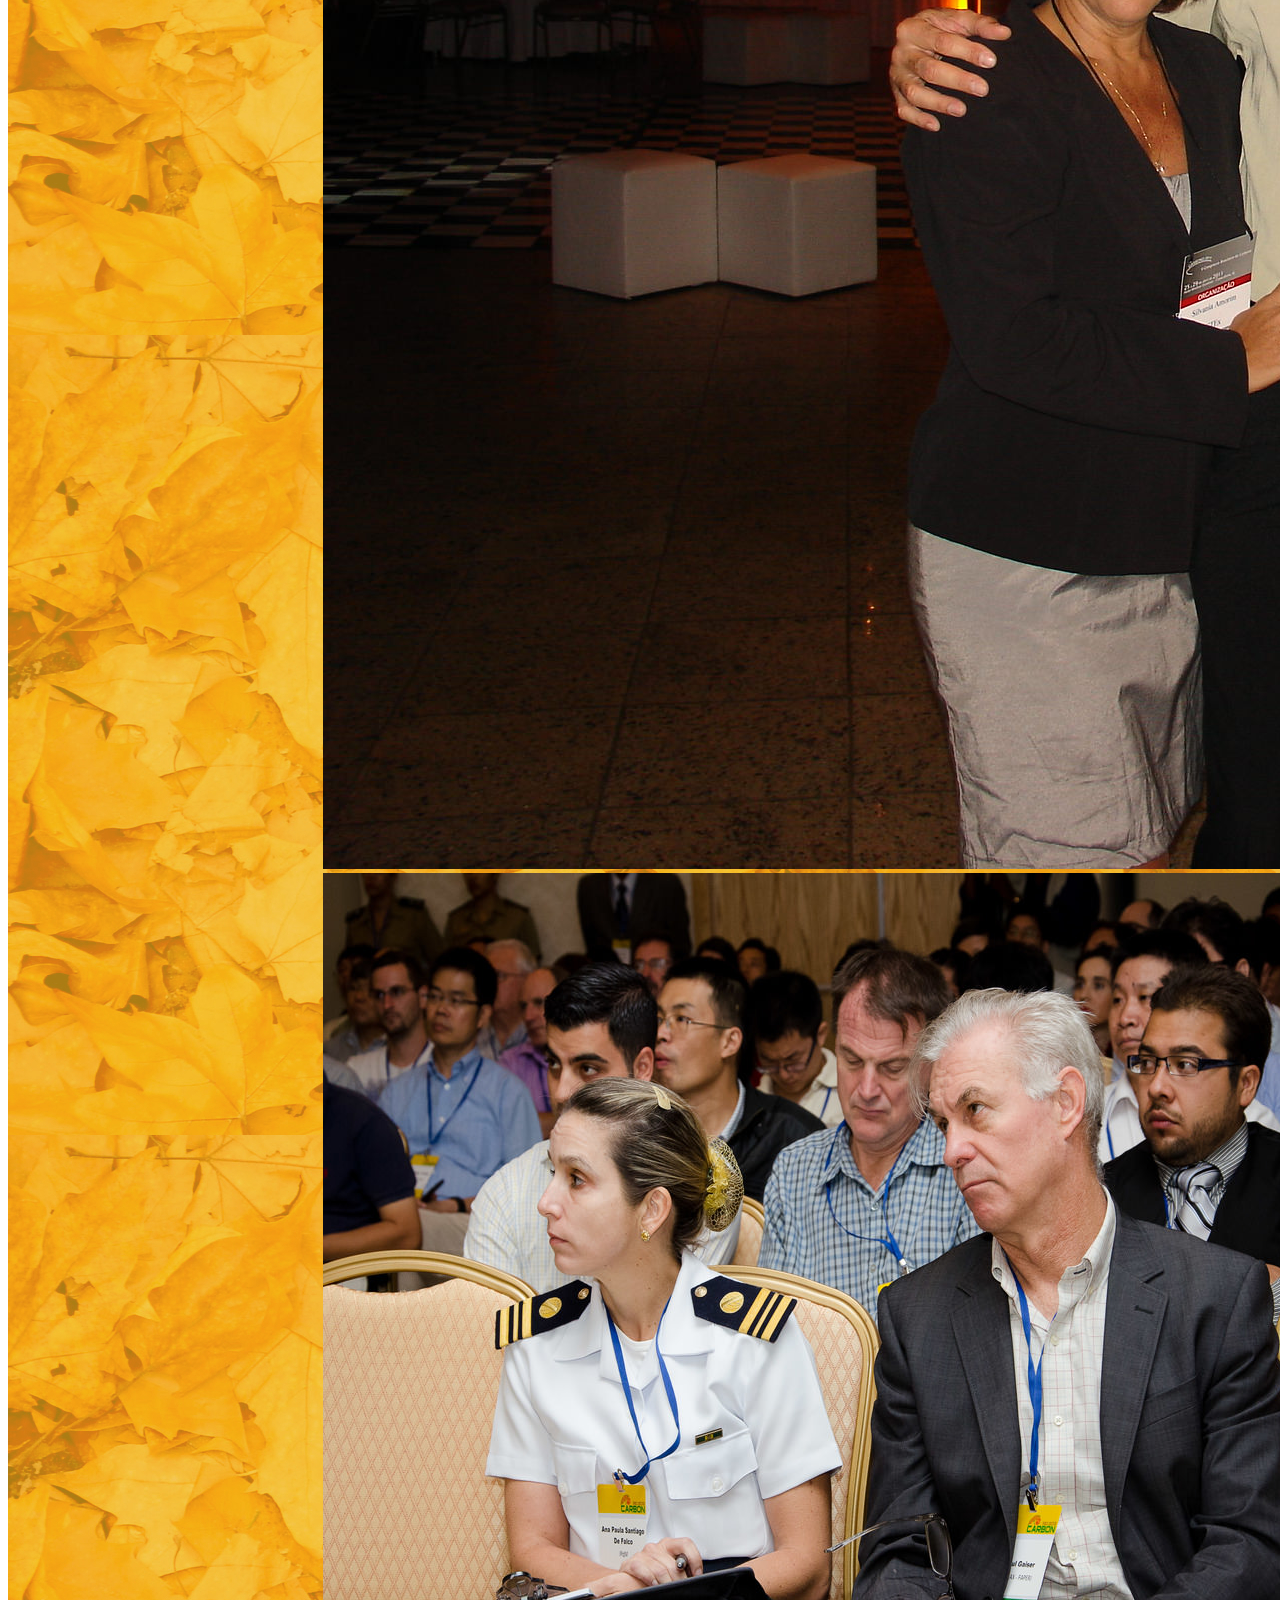
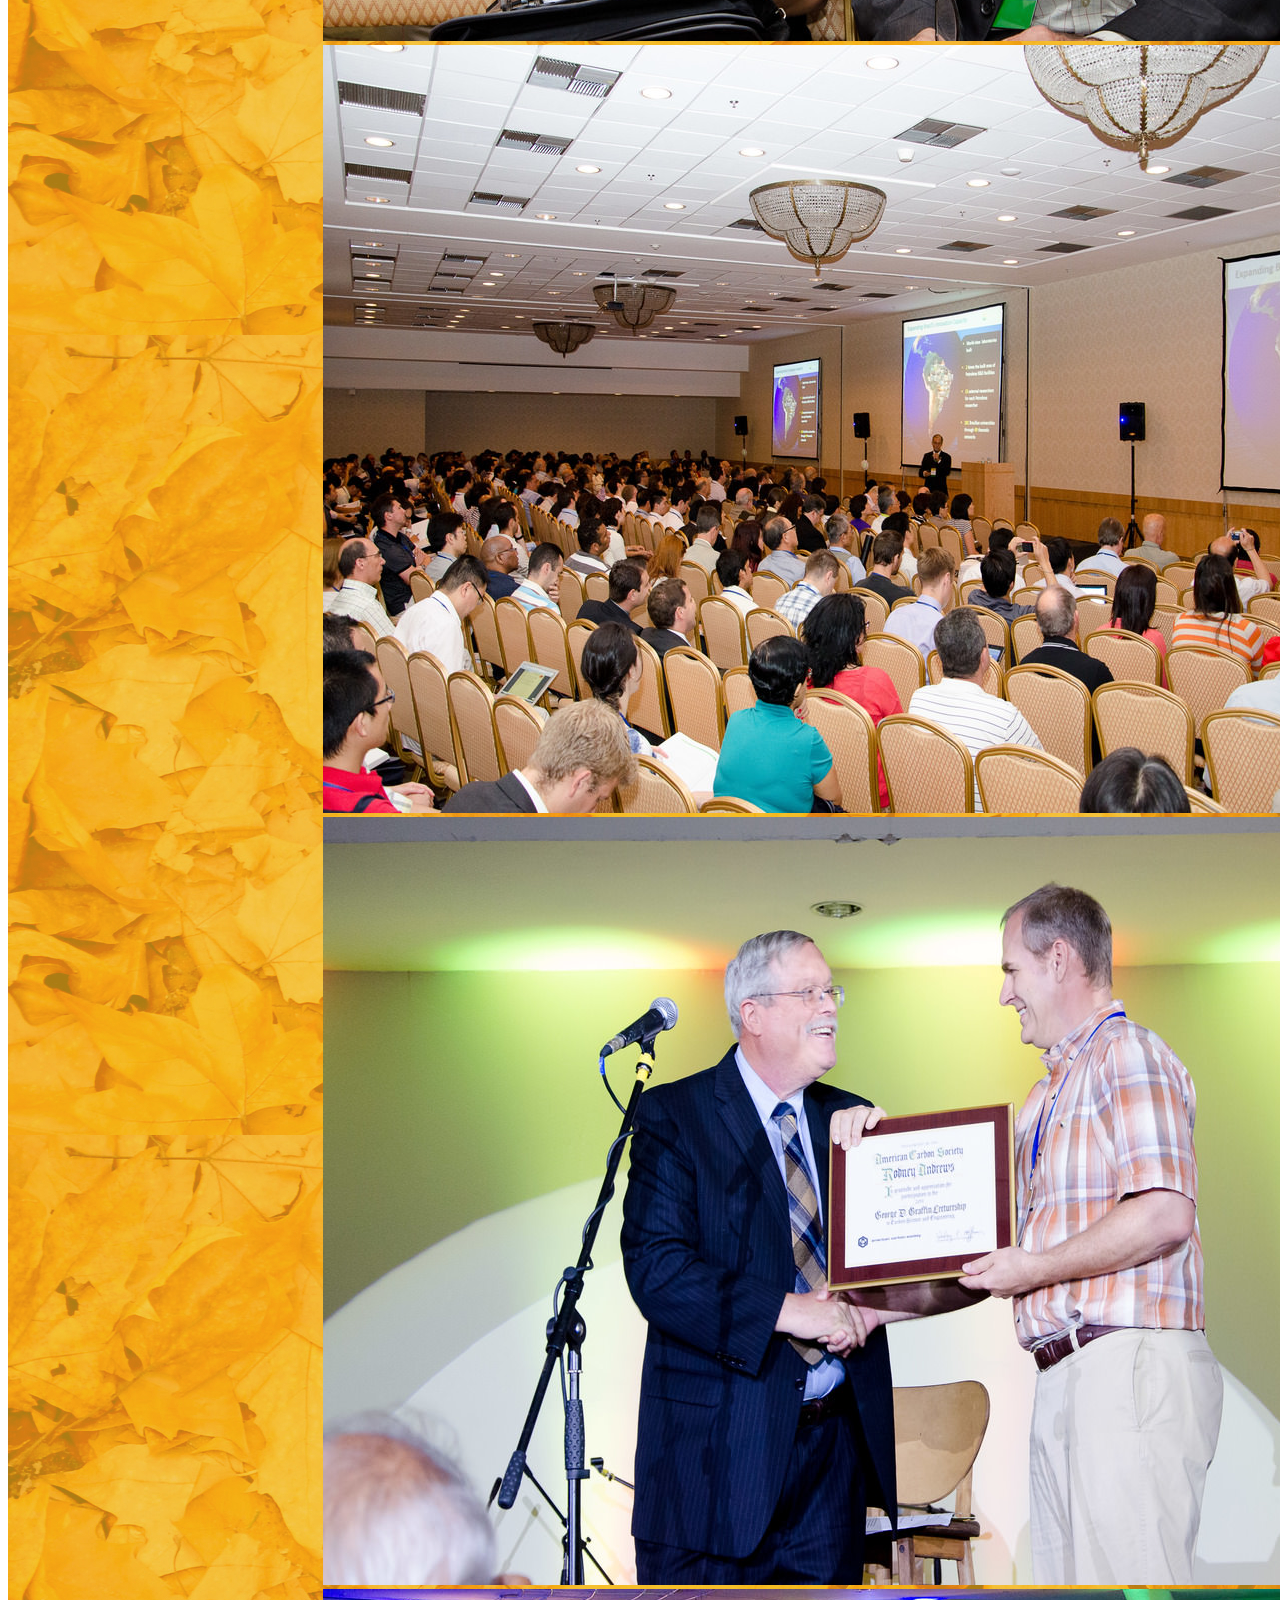
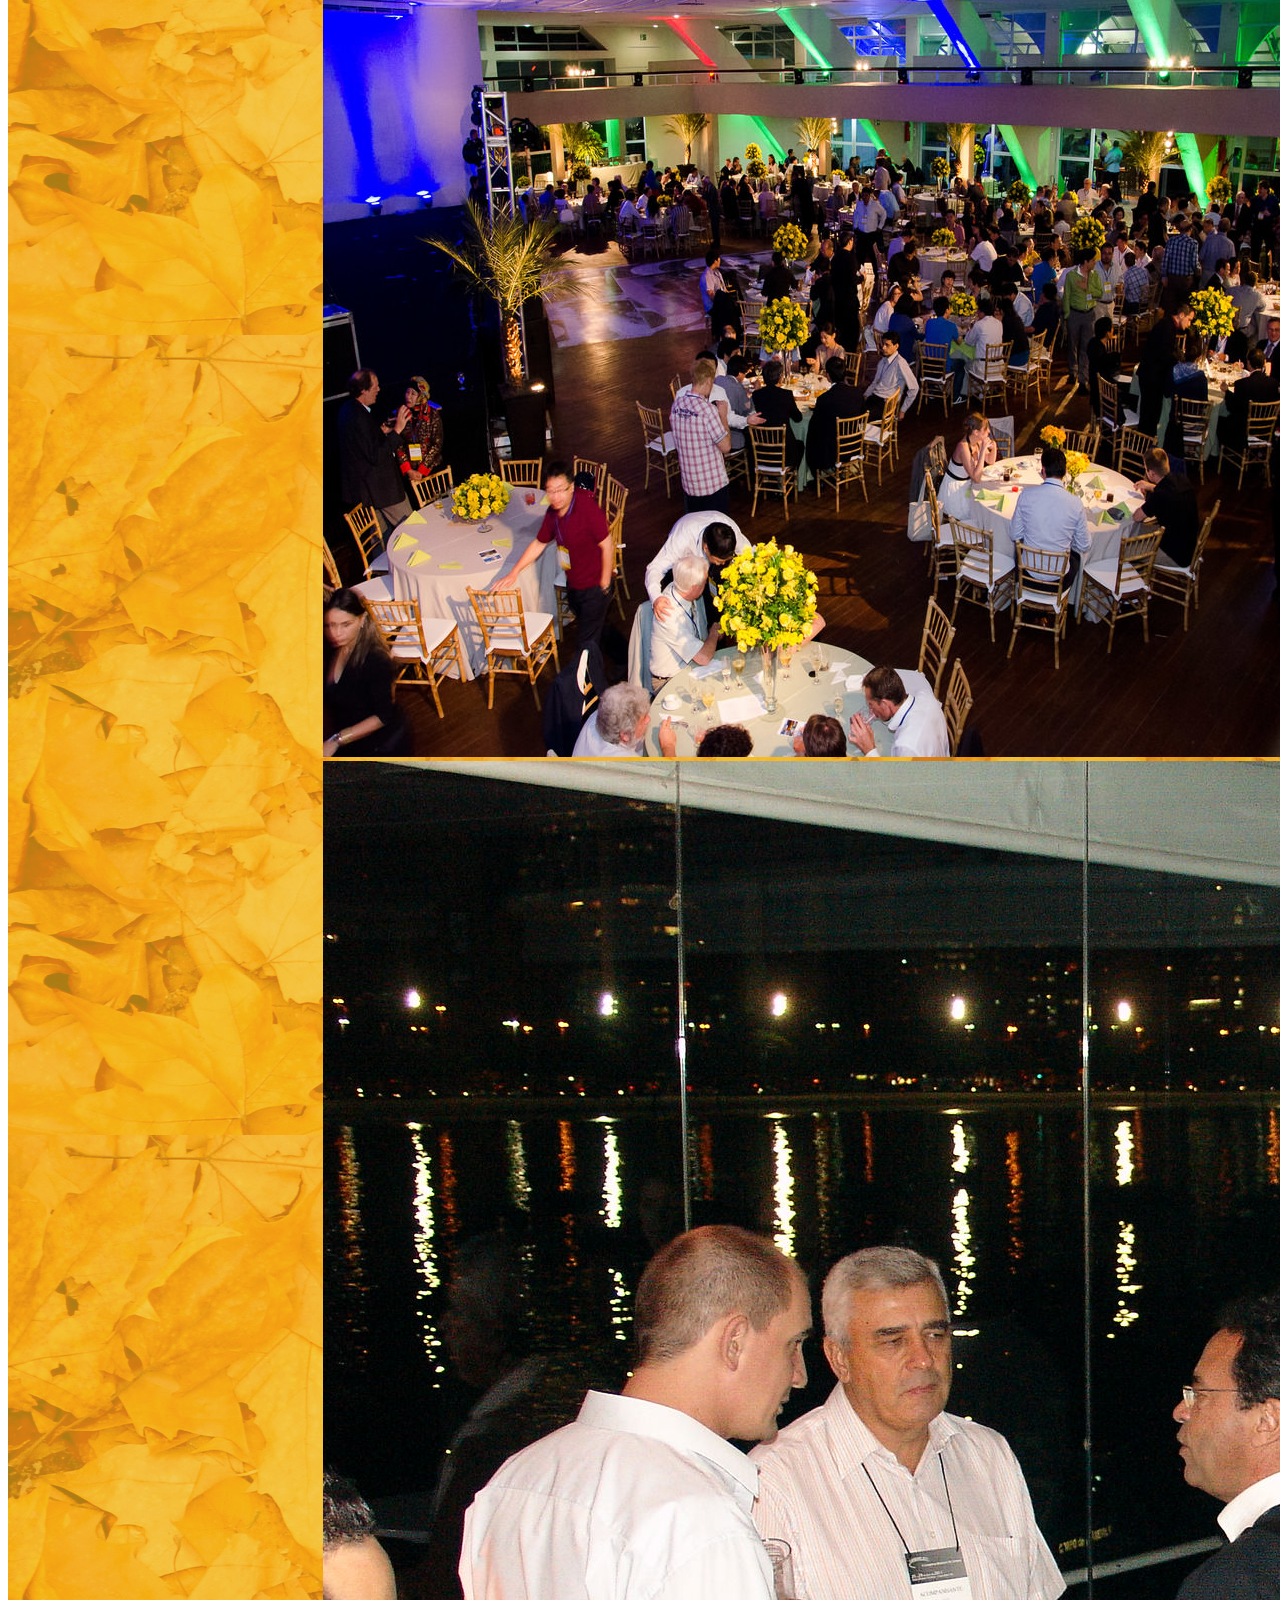
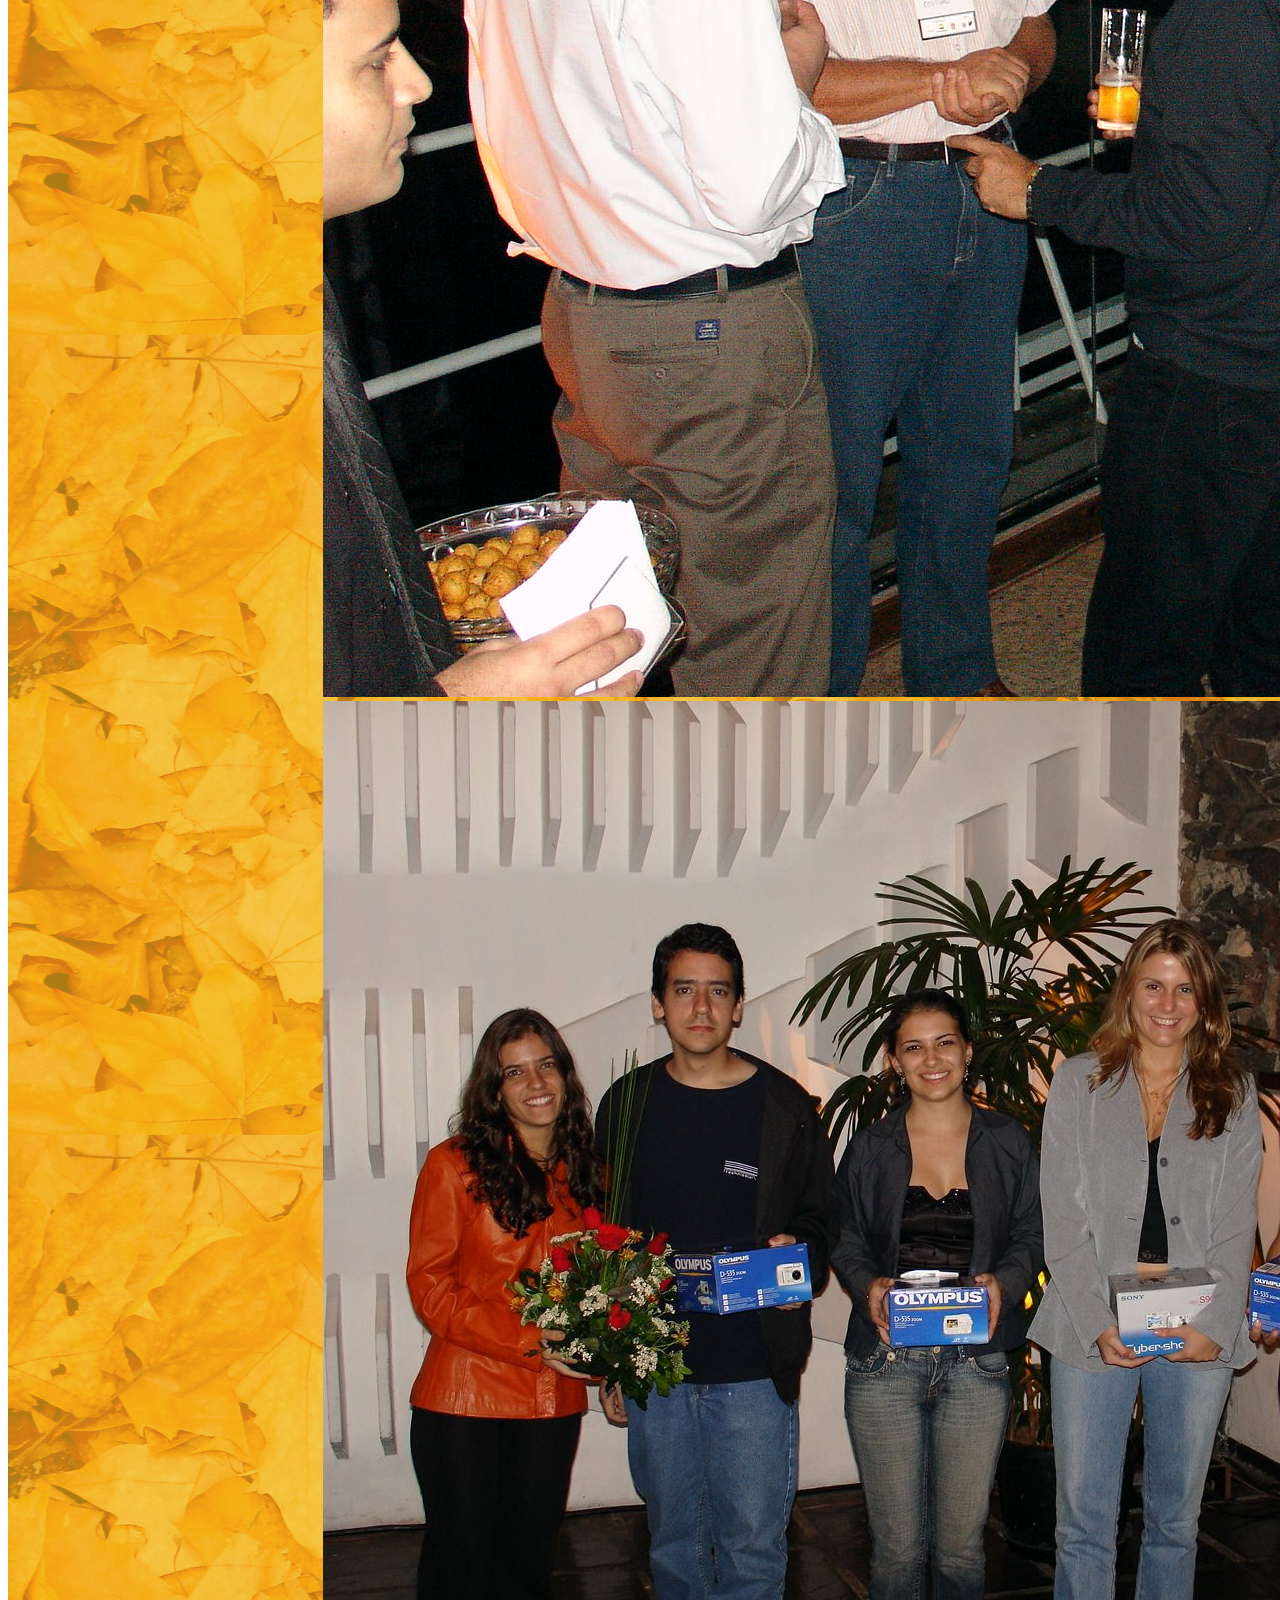
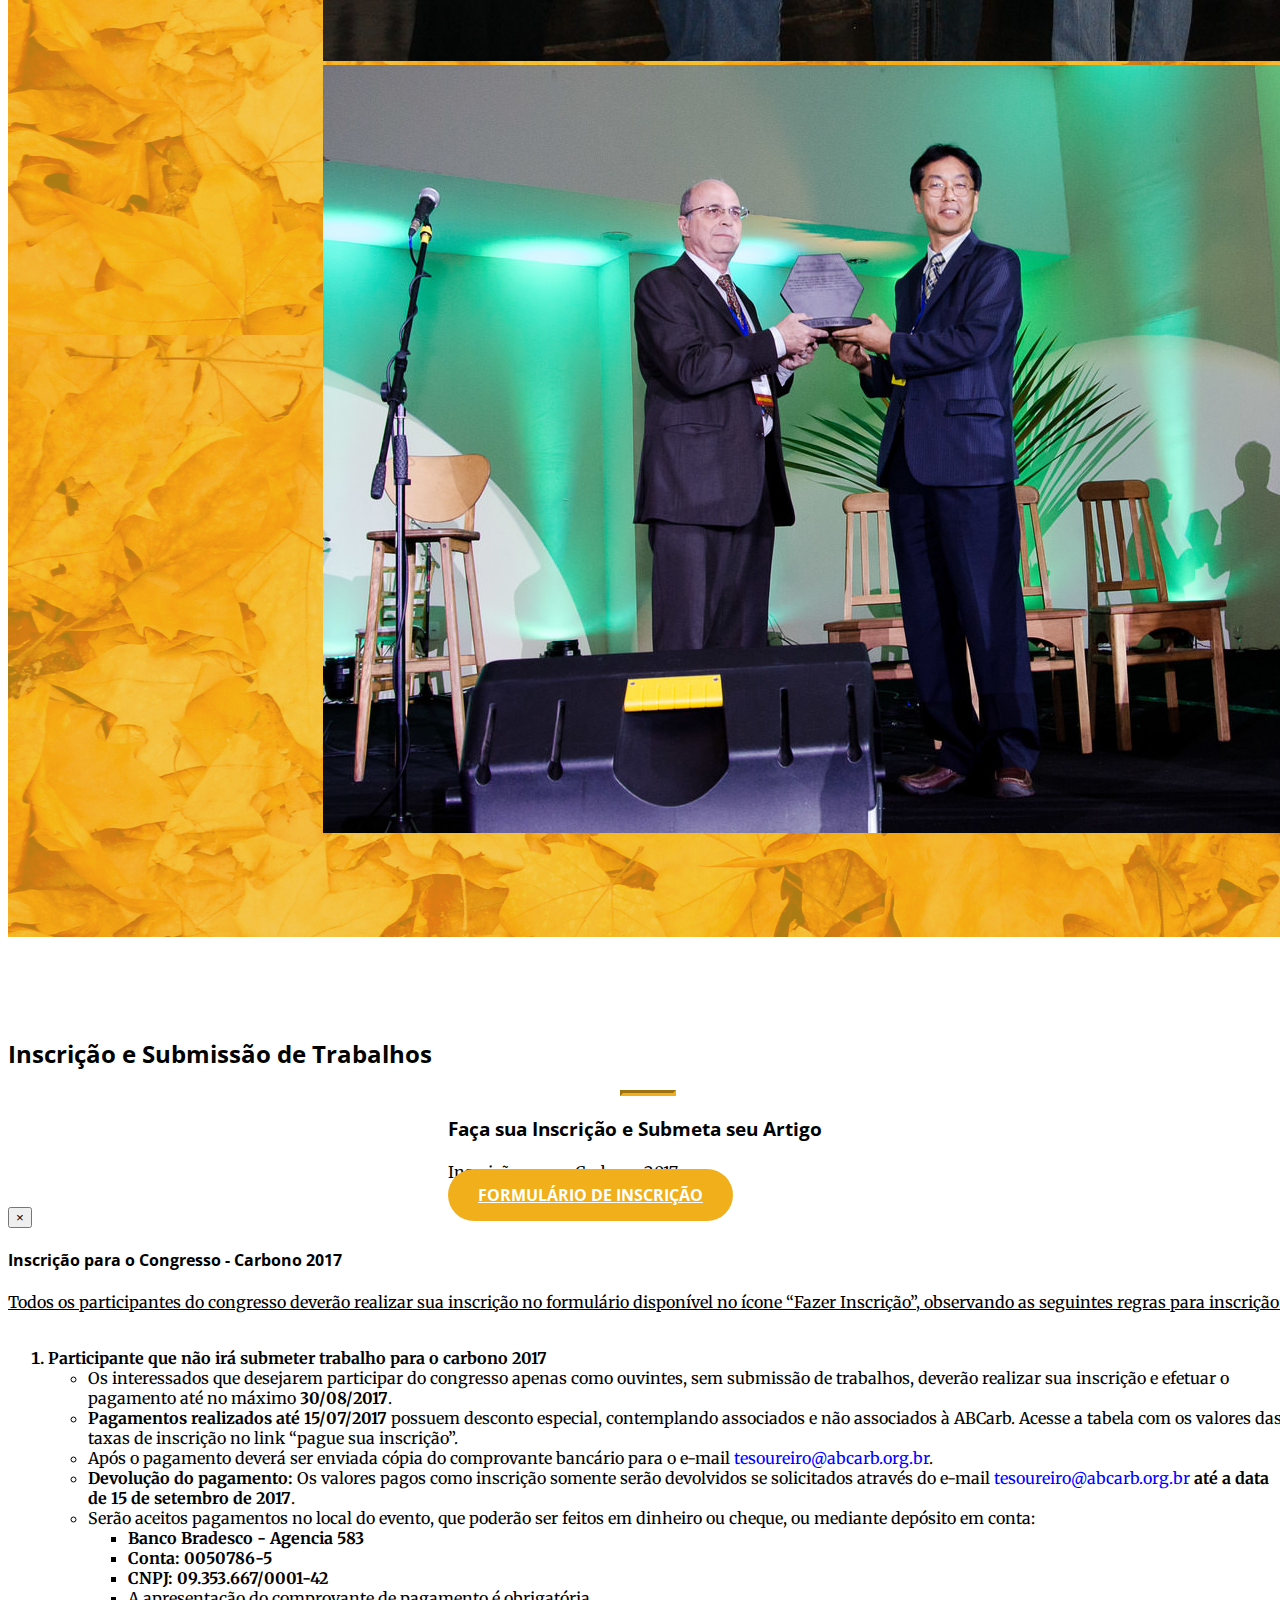
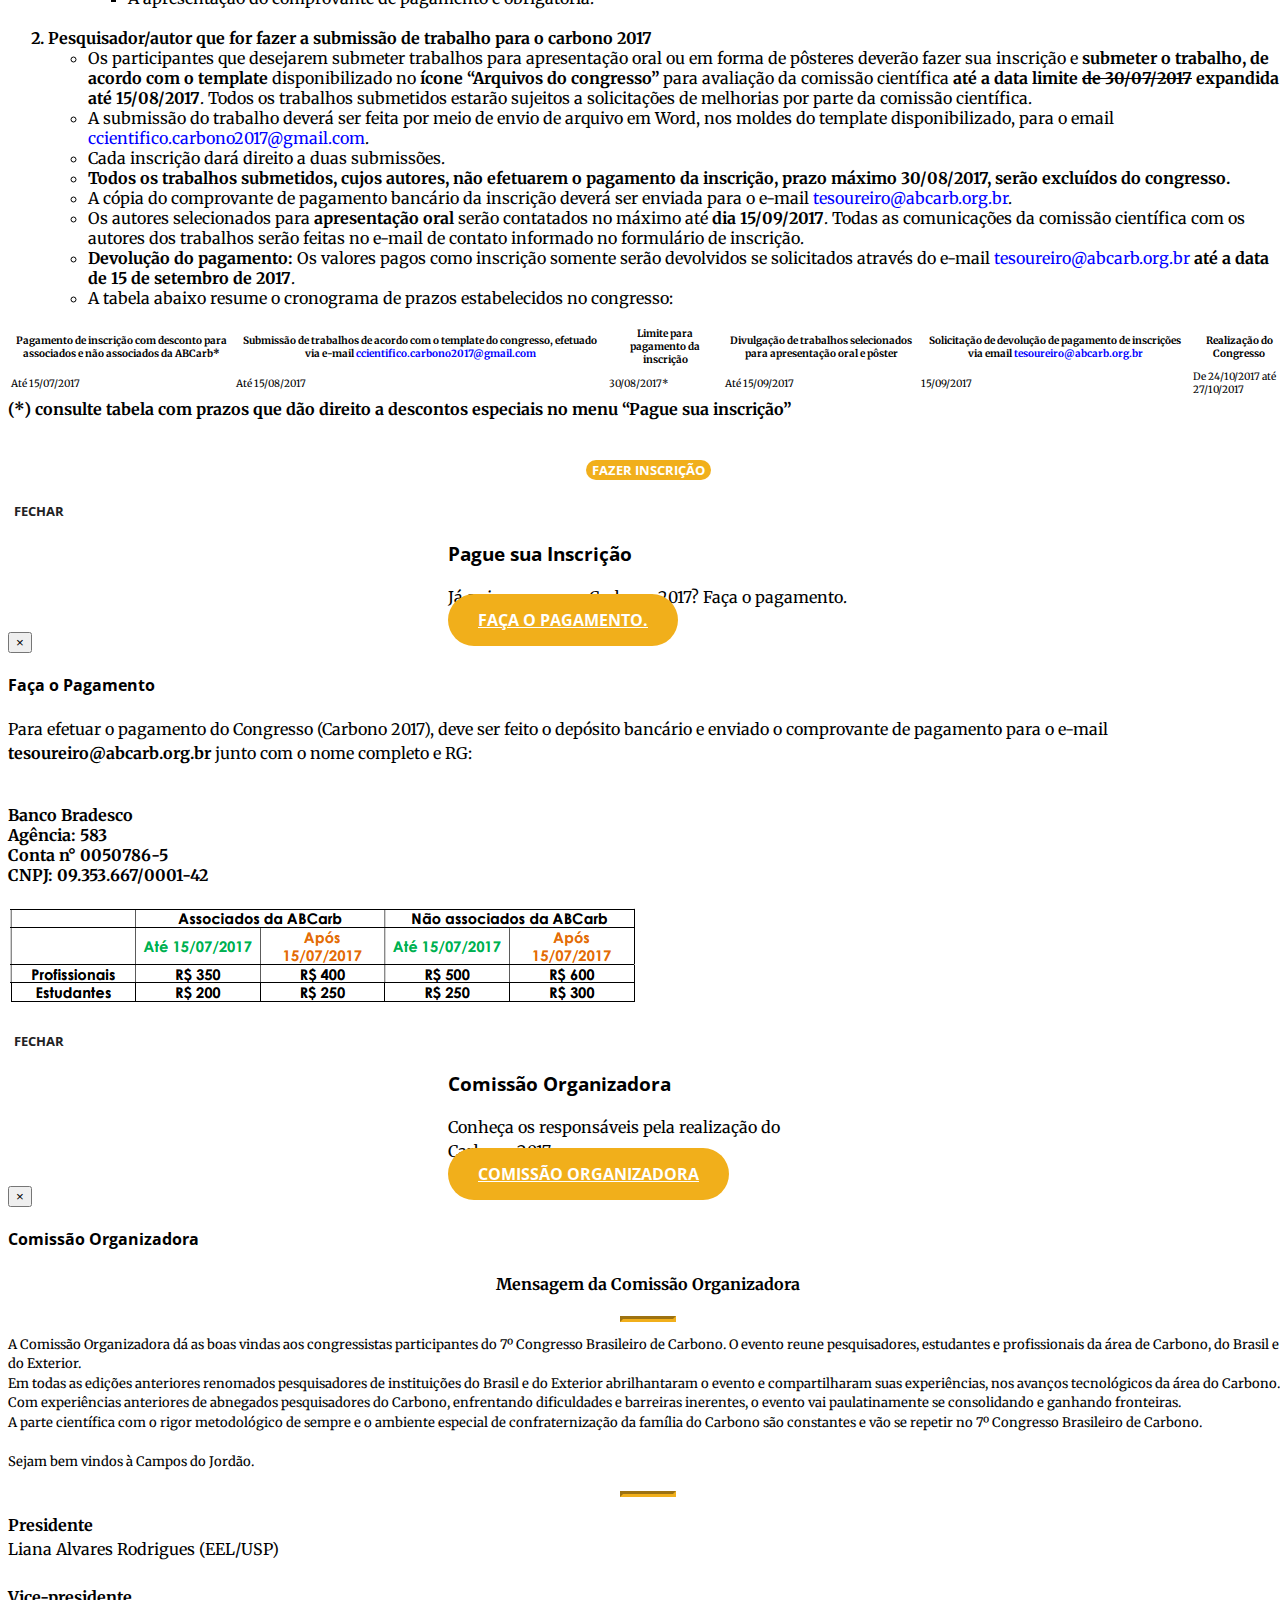
==== commit 59e91fb0: "Aviso provisorio" ====
--- a/index.html
+++ b/index.html
@@ -126,15 +126,16 @@
                 </ul>
             </div>
             <!-- /.navbar-collapse -->
-			<div class="alert alert-warning" style="font-size: 13px">
-				<span class="closebtn" onclick="this.parentElement.style.display='none';">&times;</span> 
-				A programação do evento (apresentações orais e pôsteres) já pode ser consultada: <a href="https://drive.google.com/file/d/0B3r4dv3LvNWbVVdmX3lPMDk5RFE/view?usp=sharing" target="_blank">Clique aqui</a>
-			</div>
-
 			<!--div class="alert alert-warning" style="font-size: 12px">
 				<span class="closebtn" onclick="this.parentElement.style.display='none';">&times;</span> 
 				O coquetel e o jantar de confraternização são partes integrantes da programação do evento. Os custos estão inclusos na taxa de inscrição.  Congressistas que desejarem levar acompanhantes deverão adquirir ingressos avulsos diretamente na Recepção do Hotel. <strong>ESTES INGRESSOS COBREM APENAS O JANTAR E/OU COQUETEL, NÃO SENDO PERMITIDA A PRESENÇA NAS DEMAIS ATIVIDADES DO CONGRESSO</strong>.
 			</div-->
+
+        <div class="alert alert-warning" style="font-size: 13px">
+         <span class="closebtn" onclick="this.parentElement.style.display='none';">&times;</span> 
+         A programação do evento (apresentações orais e pôsteres) já pode ser consultada: <a href="https://drive.google.com/file/d/0B3r4dv3LvNWbVVdmX3lPMDk5RFE/view?usp=sharing" target="_blank">Clique aqui</a>
+        </div>
+
         </div>
         <!-- /.container-fluid -->
     </nav>
@@ -413,14 +414,6 @@
     <section id="services">
         <div class="container">
             <div class="row">
-
-				<div class="alert alert-warning" style="font-size: 13px">
-					<span class="closebtn" onclick="this.parentElement.style.display='none';">&times;</span> 
-					O coquetel e o jantar de confraternização são partes integrantes da programação do evento. Os custos estão inclusos na taxa de inscrição.  Congressistas que desejarem levar acompanhantes deverão adquirir ingressos avulsos diretamente na Recepção do Hotel. <strong>ESTES INGRESSOS COBREM APENAS O JANTAR E/OU COQUETEL, NÃO SENDO PERMITIDA A PRESENÇA NAS DEMAIS ATIVIDADES DO CONGRESSO</strong>.
-				</div>
-
-
-
                 <div class="col-lg-12 text-center">
                     <h2 class="section-heading">Inscrição e Submissão de Trabalhos</h2>
                     <hr class="primary">
@@ -640,6 +633,11 @@
 
 
 
+
+
+
+
+
                 <div class="col-lg-4 col-md-6 text-center">
                     <div class="service-box">
                         <i class="fa fa-4x fa-group text-primary sr-icons"></i>
@@ -807,7 +805,12 @@
                     </div>
                 </div>
 
+
+
+
             </div>
+
+
 
         </div>
 
@@ -938,7 +941,6 @@
     <section id="cronograma">
         <div class="container">
             <div class="row">
-
                 <div class="col-lg-10 col-lg-offset-1 text-center">
                     <h2 class="section-heading">Cronograma do Carbono 2017</h2>
                     <hr class="primary">
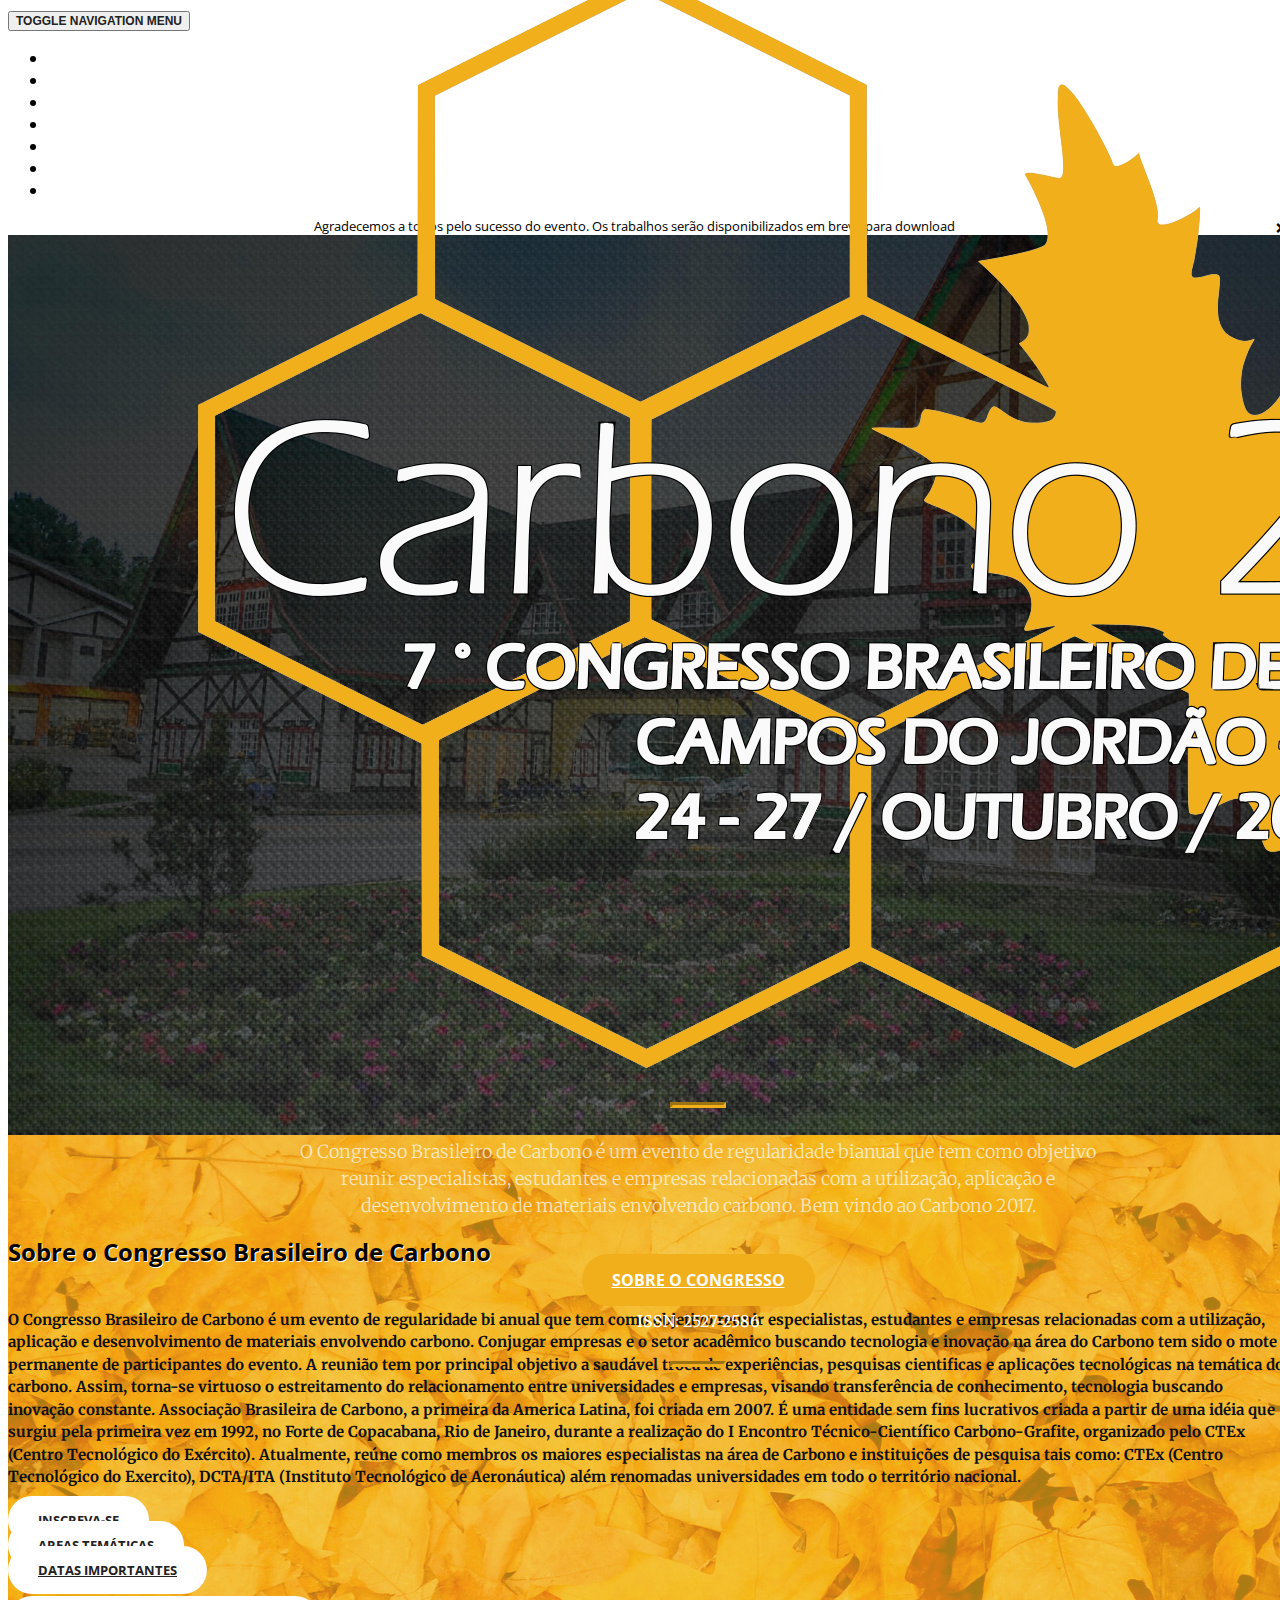
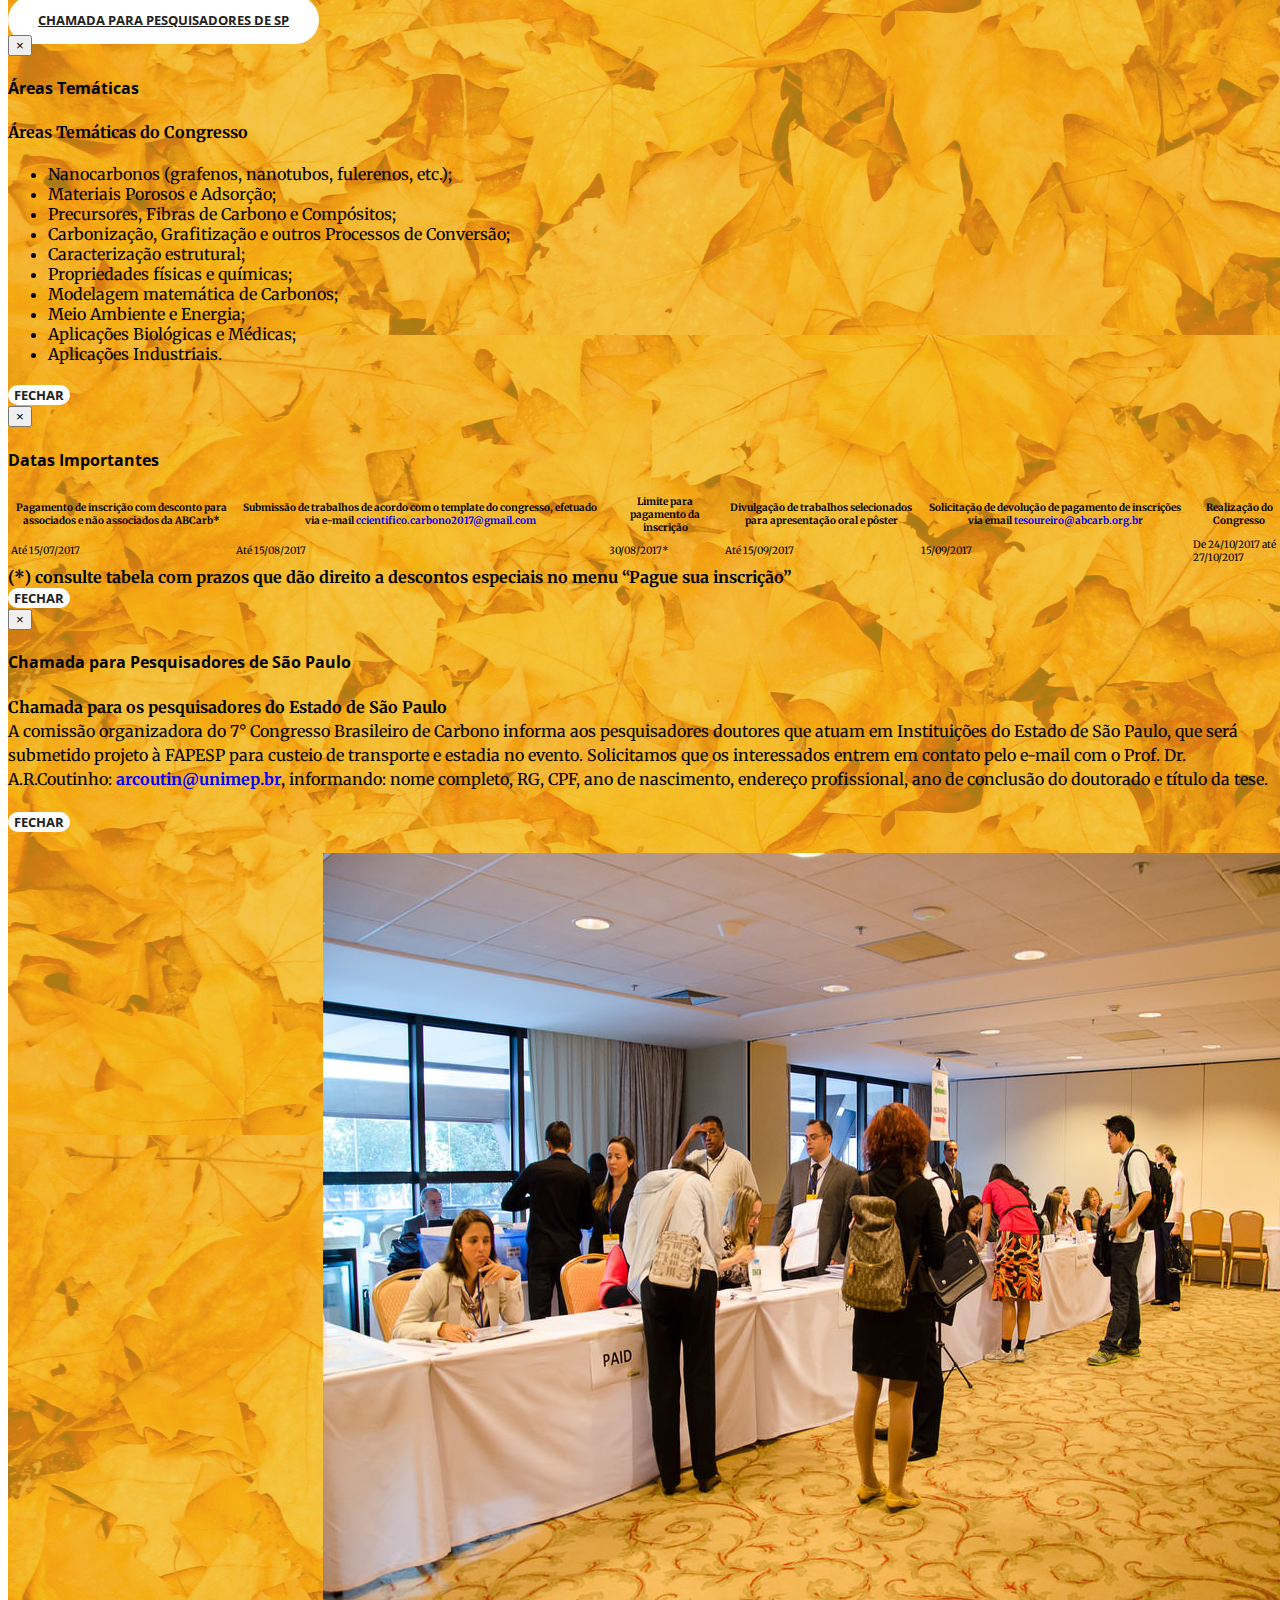
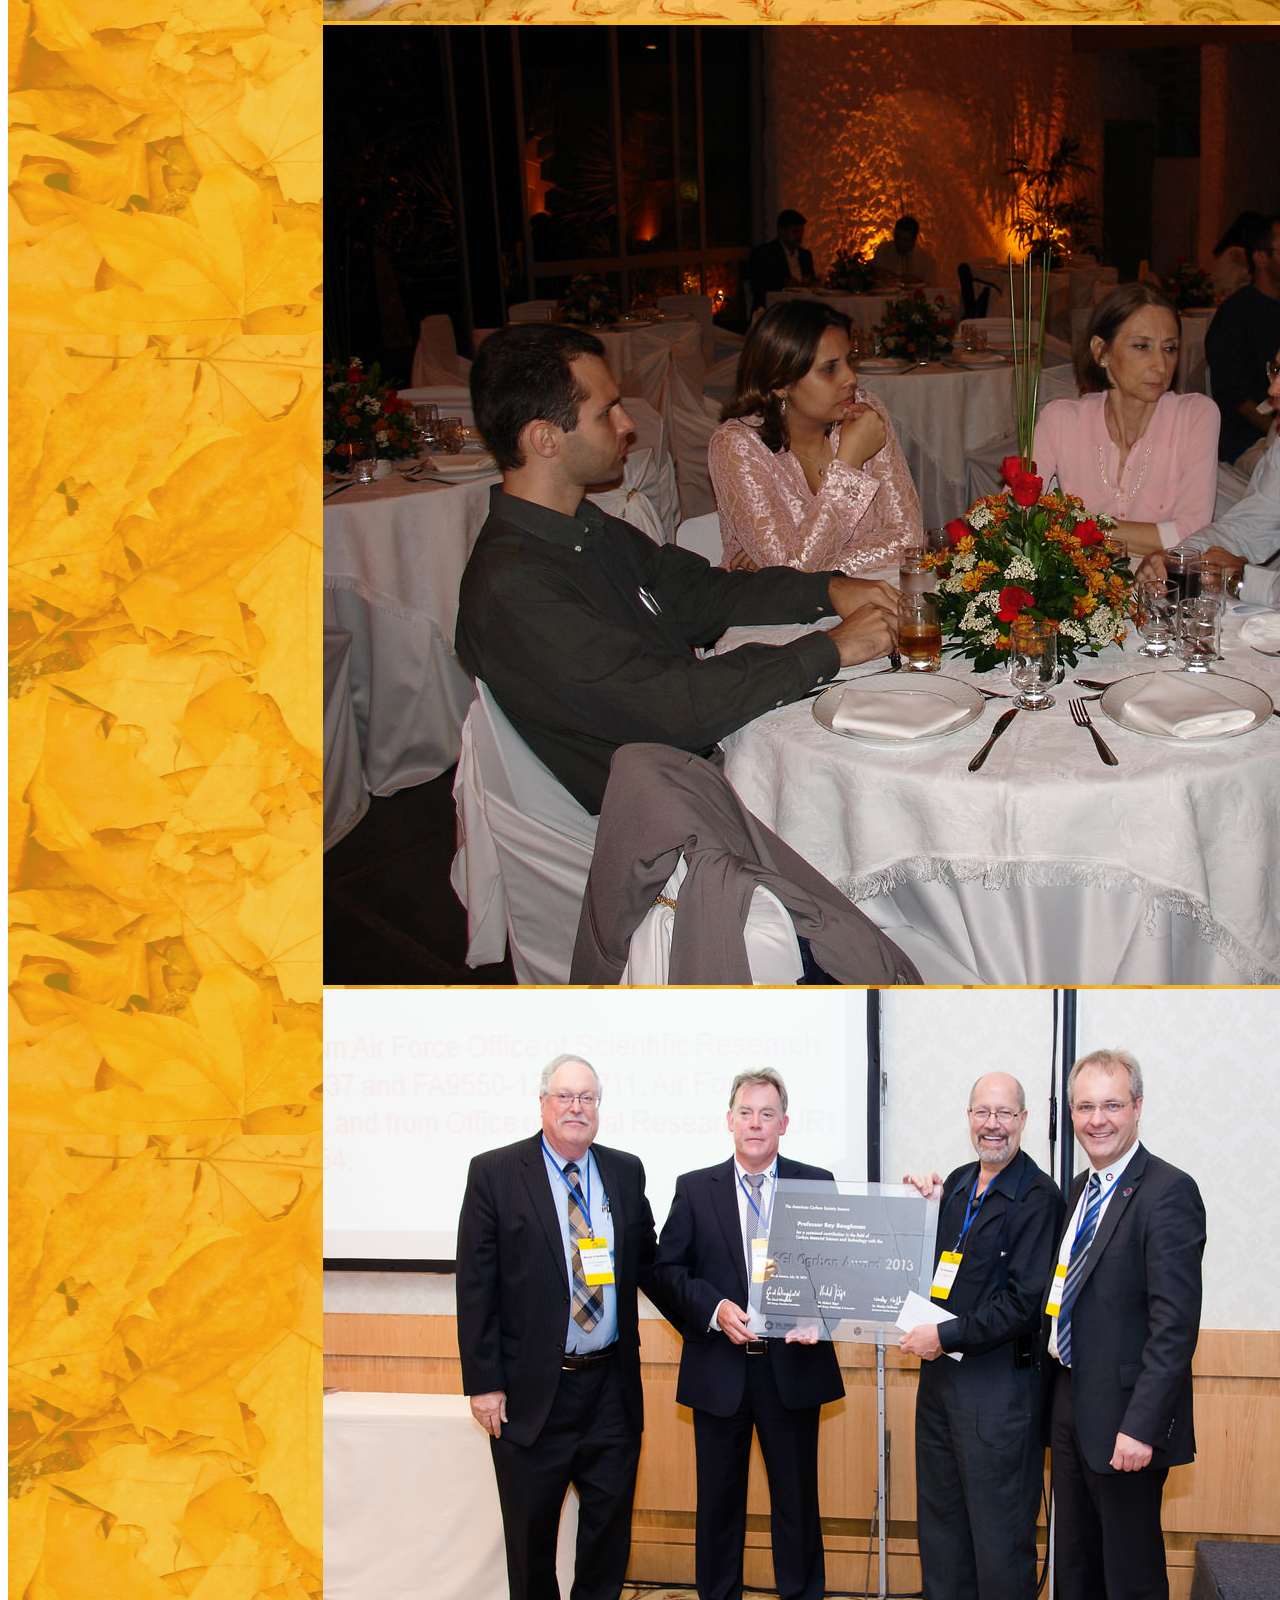
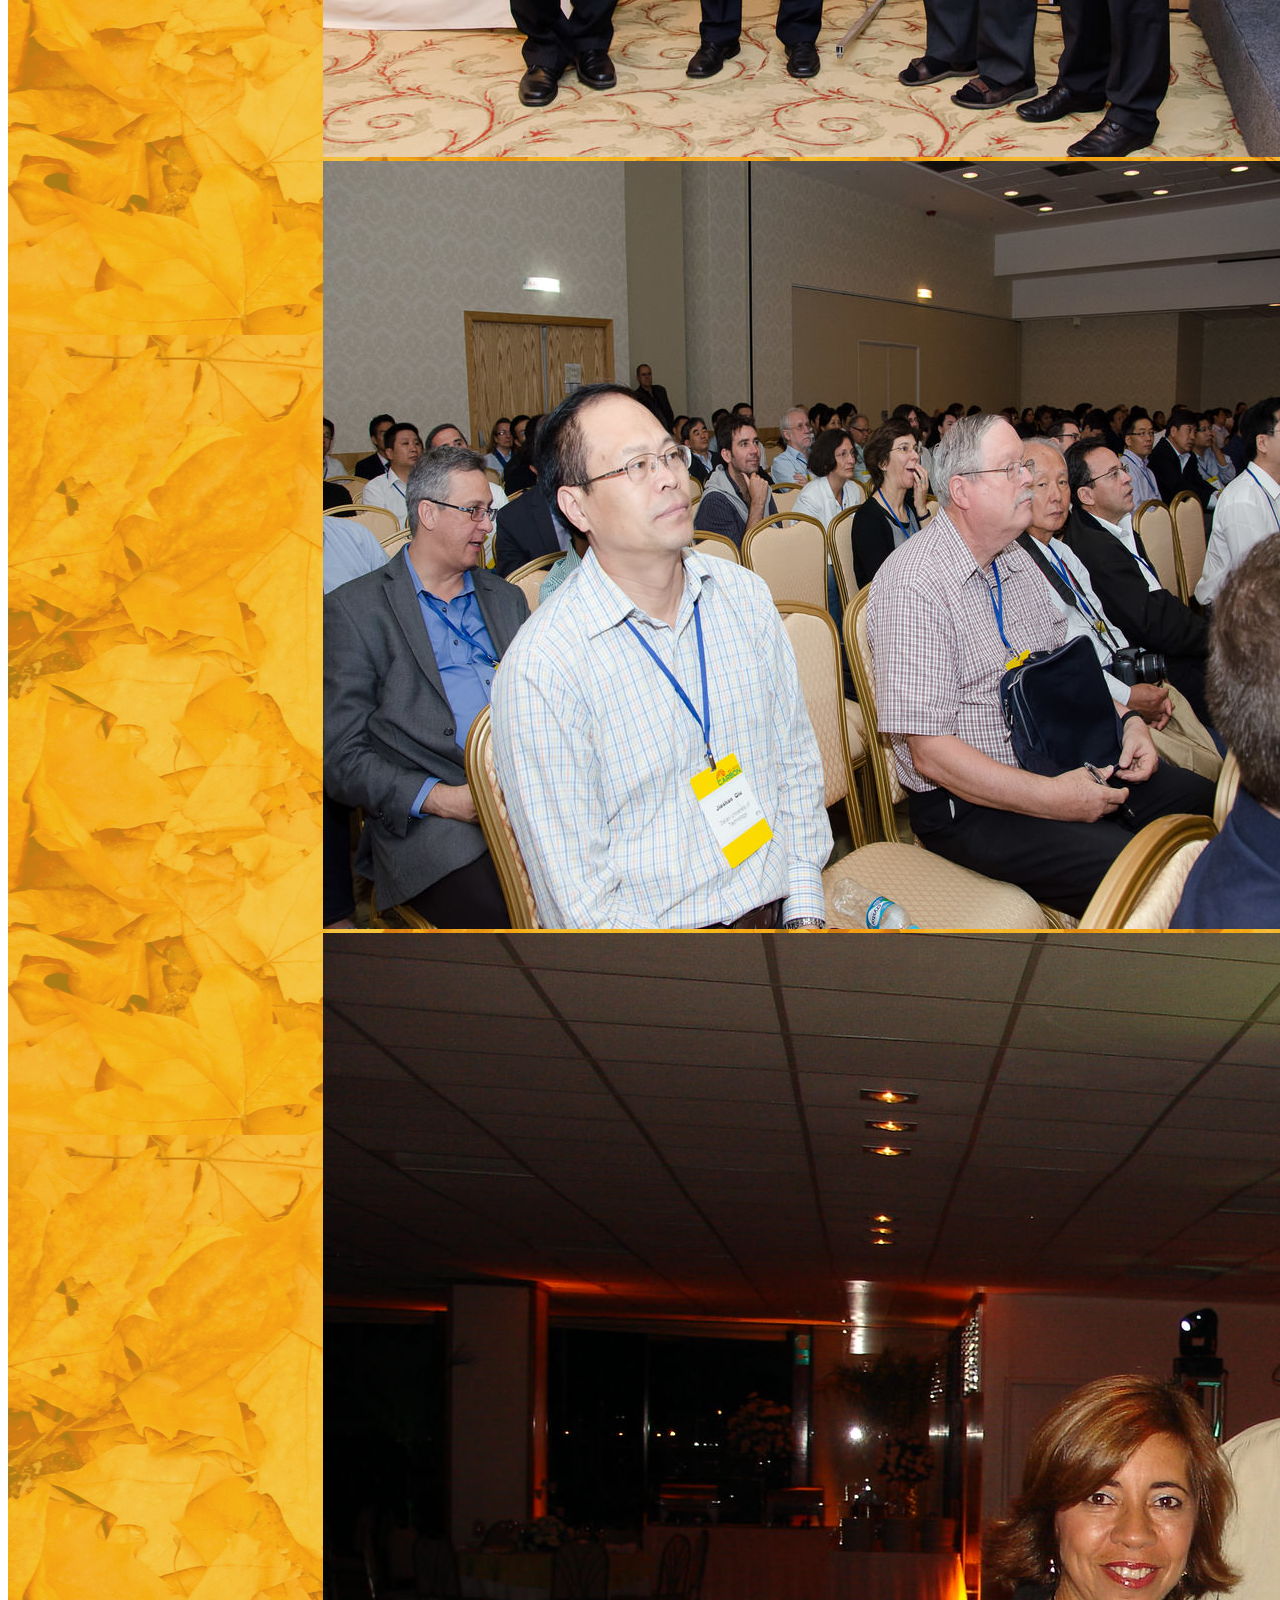
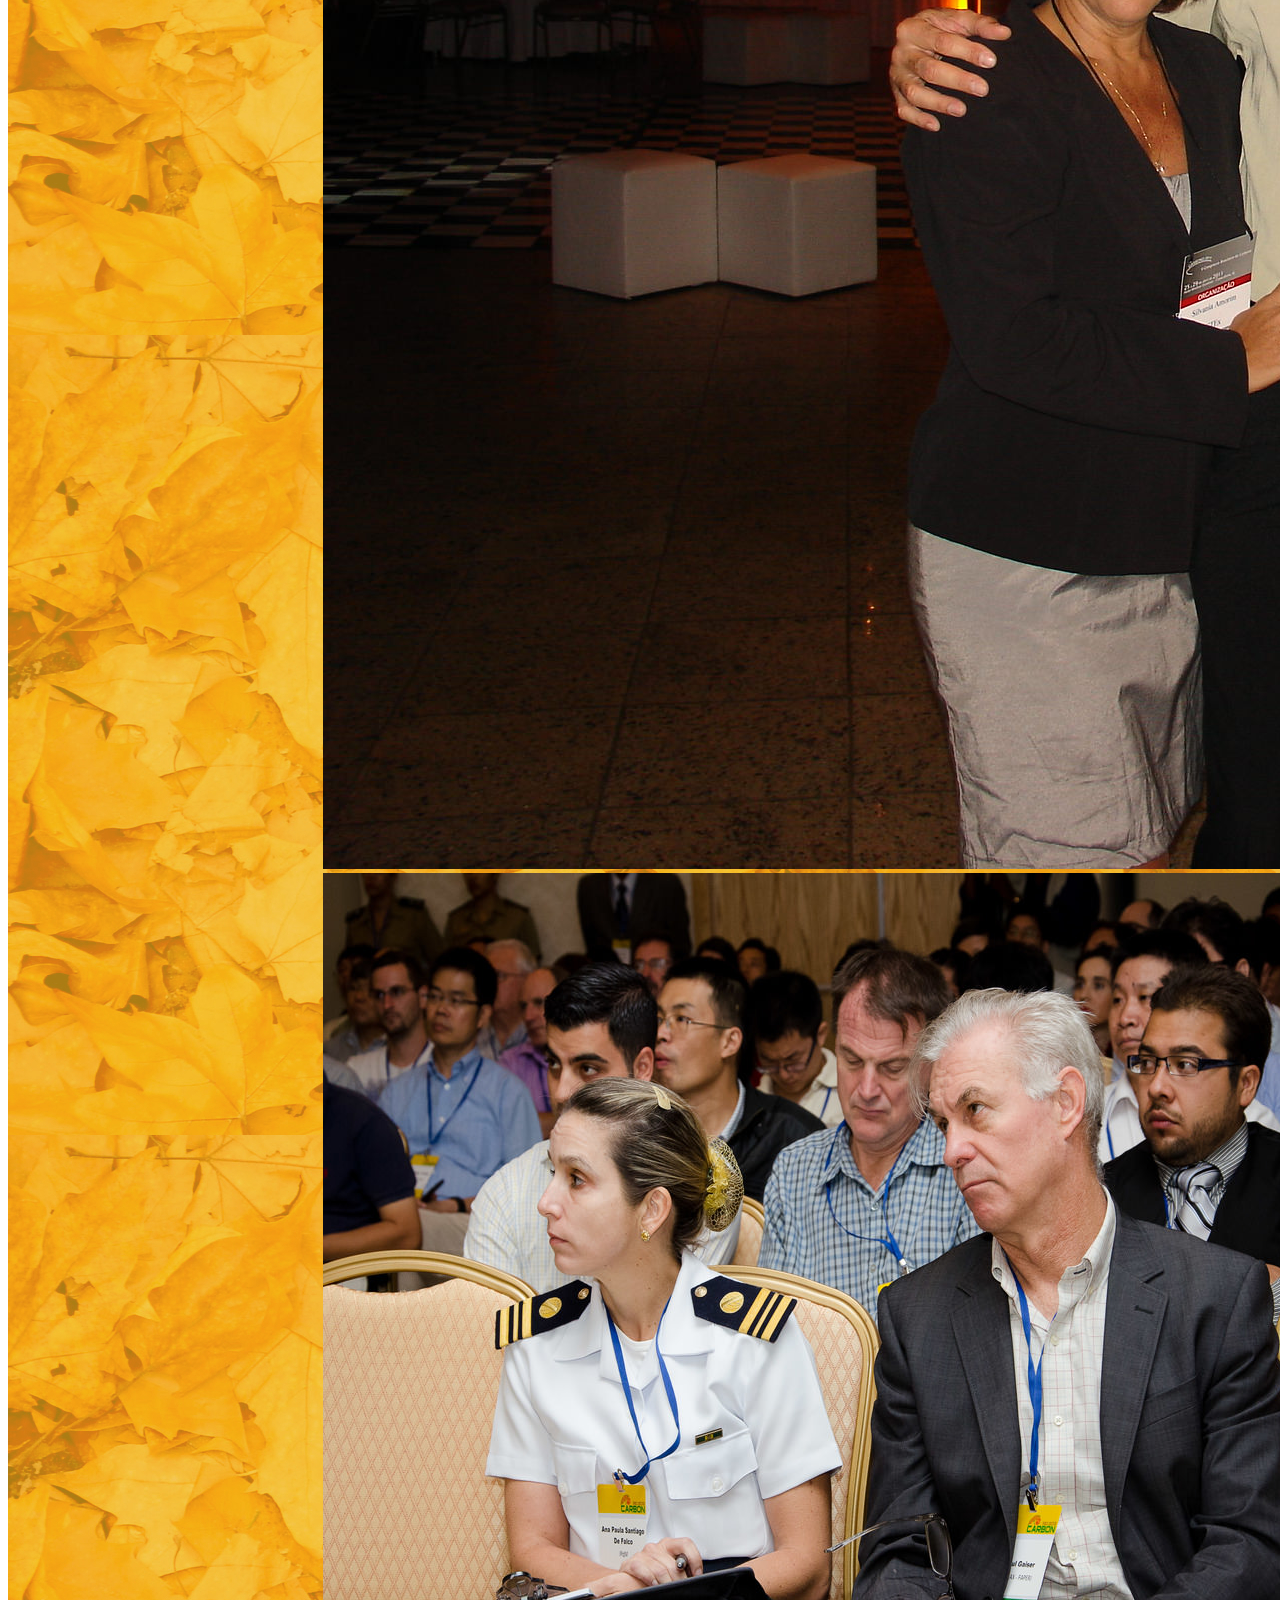
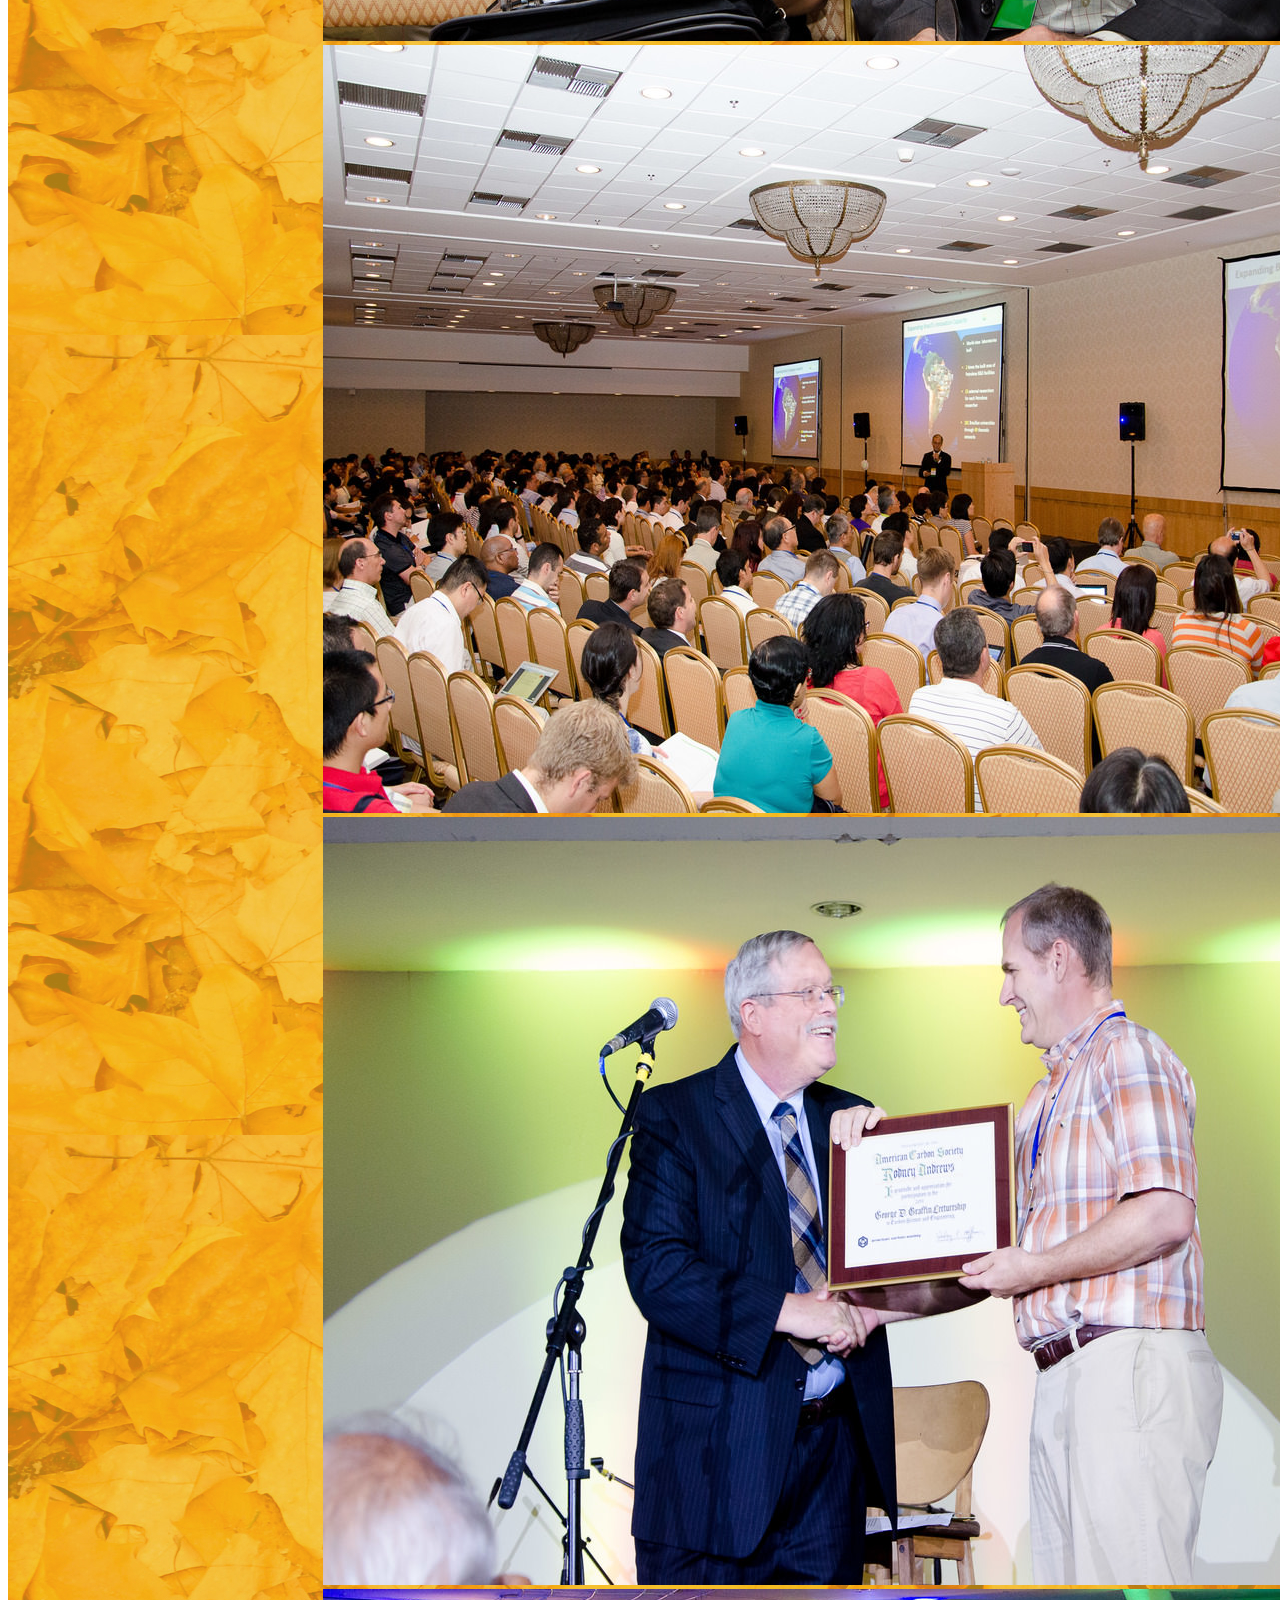
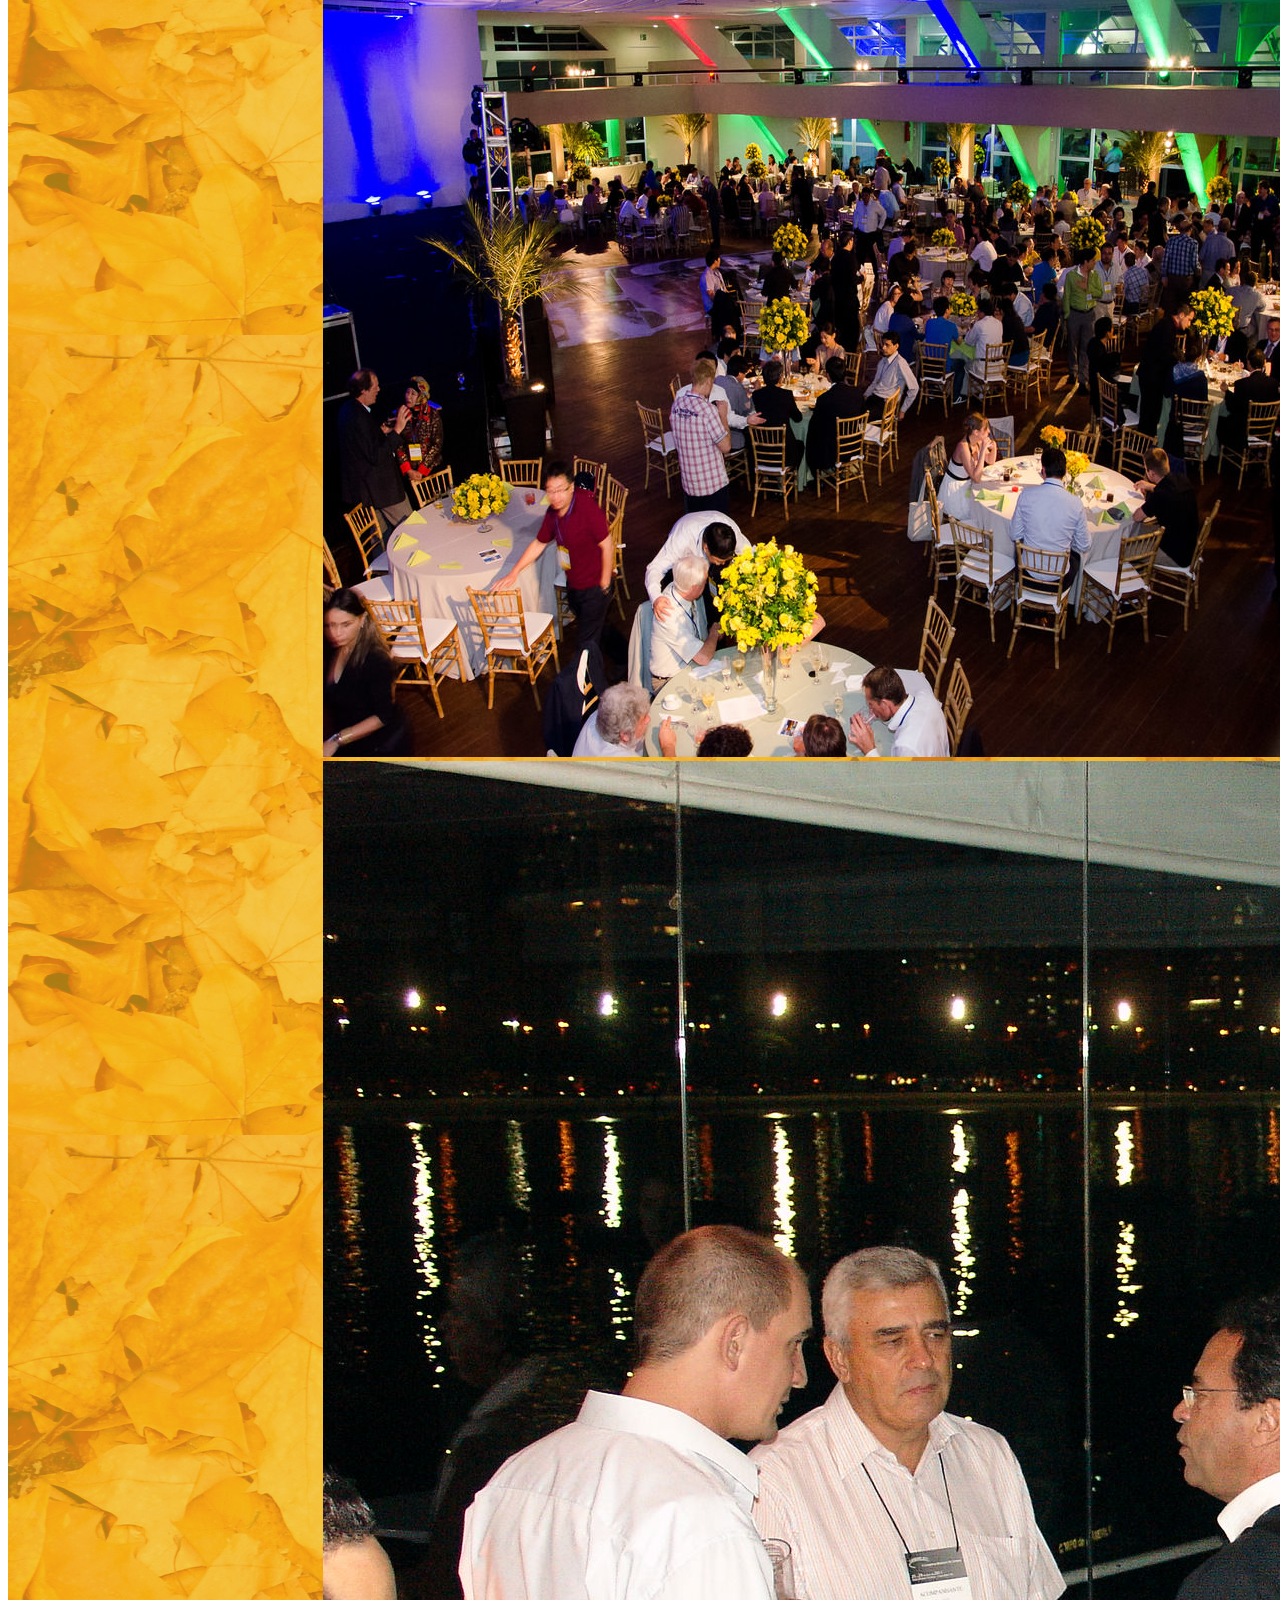
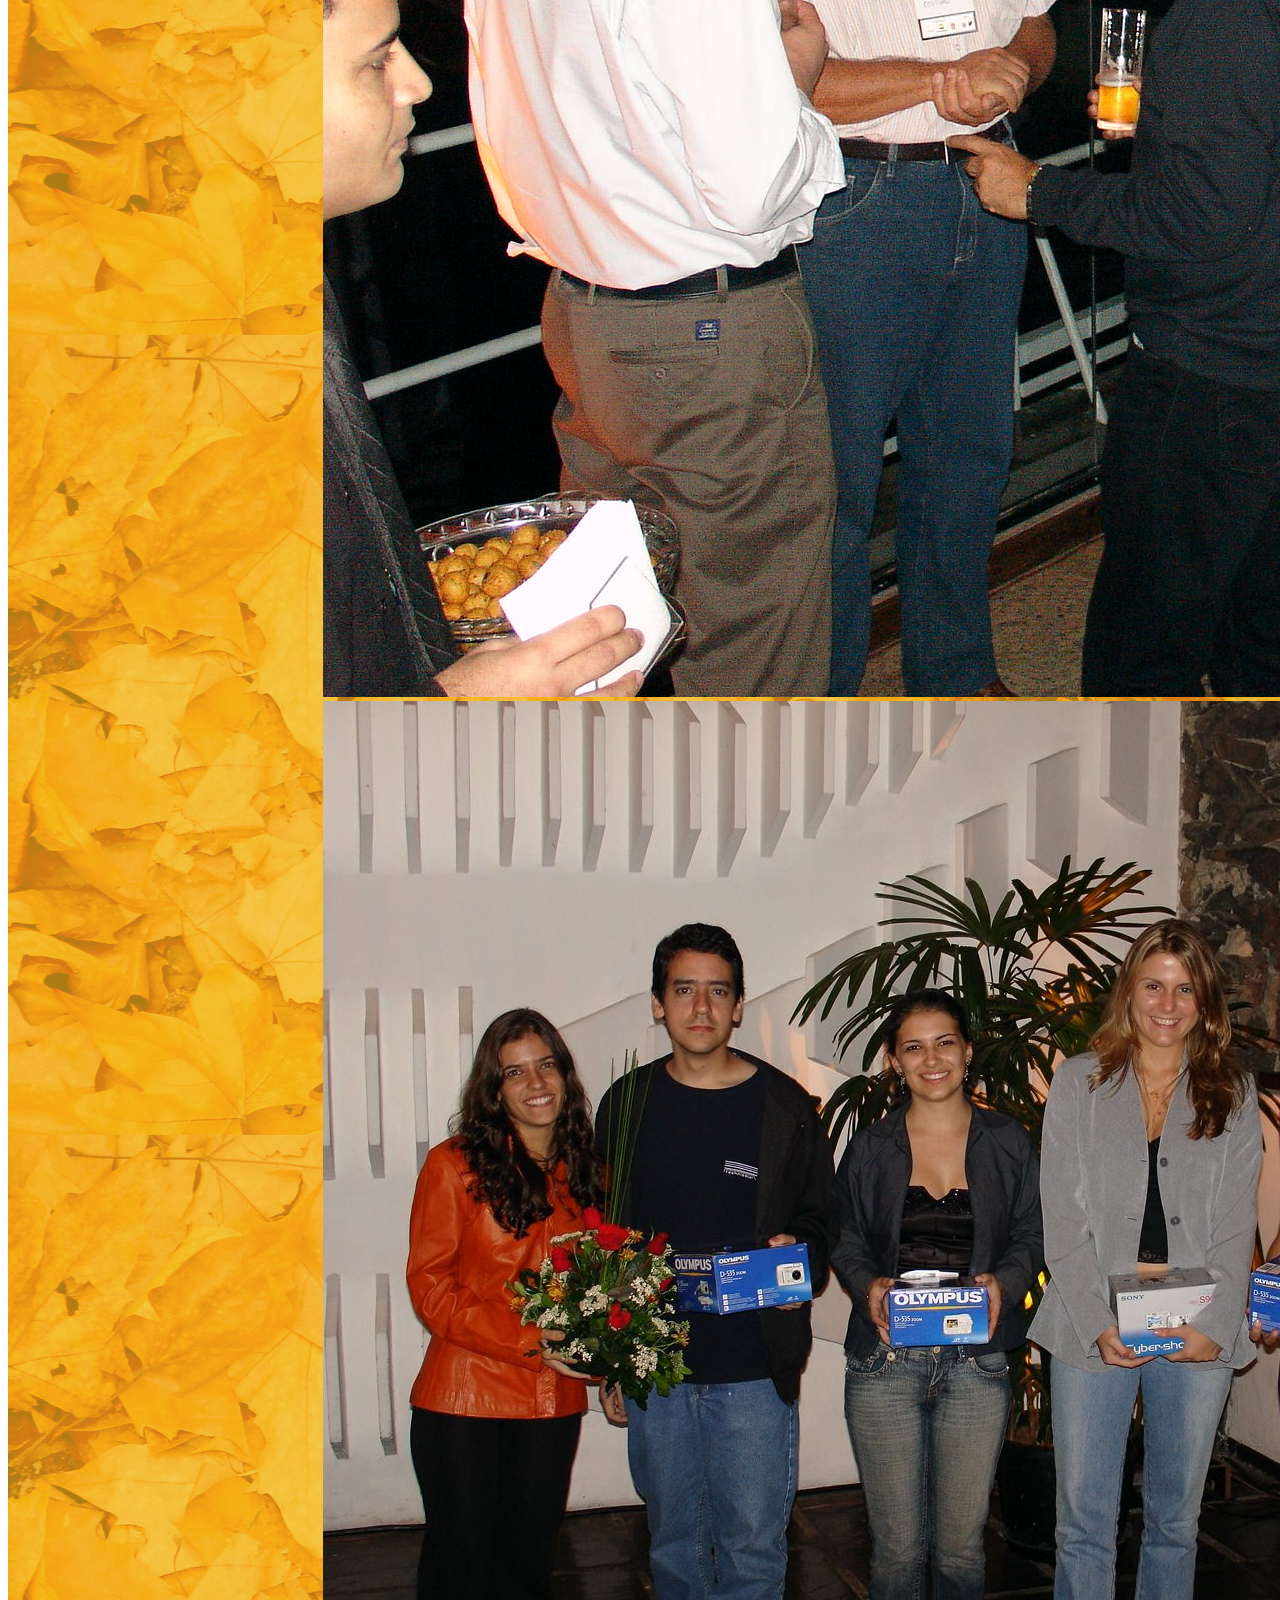
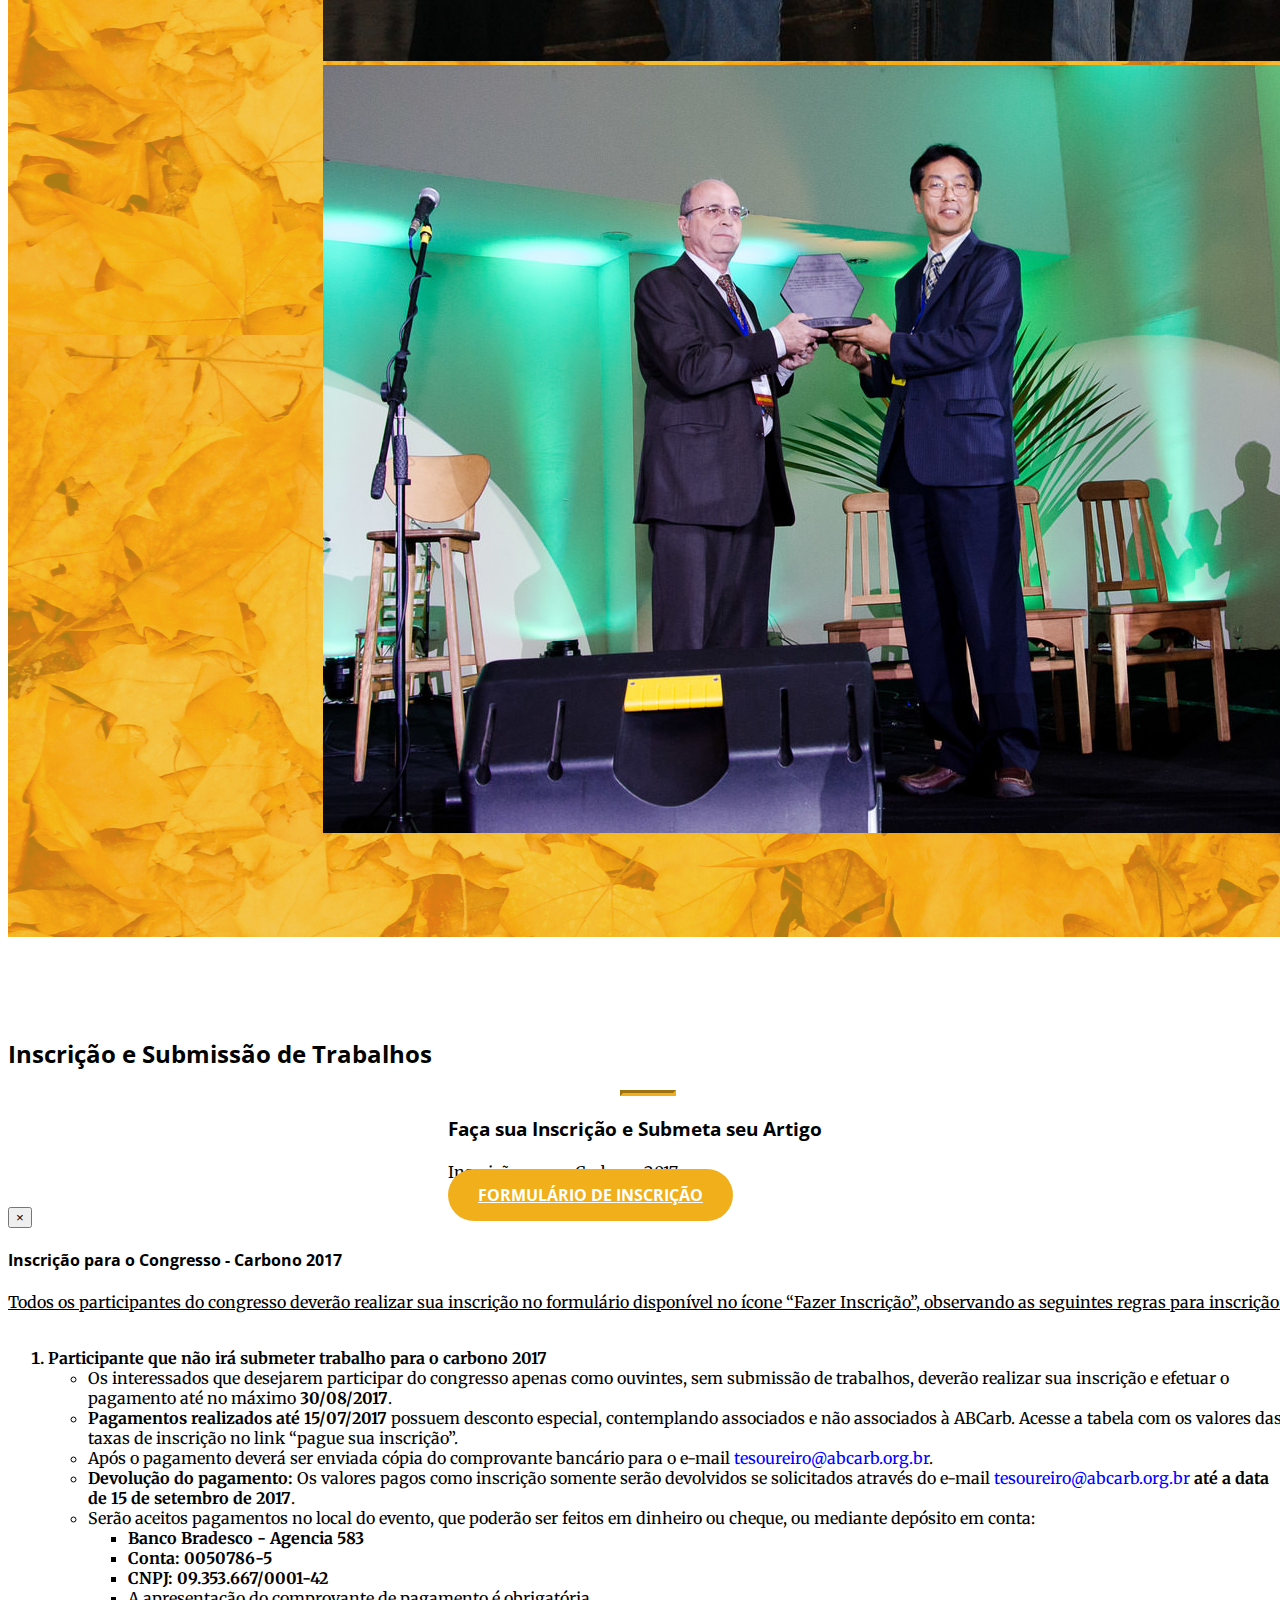
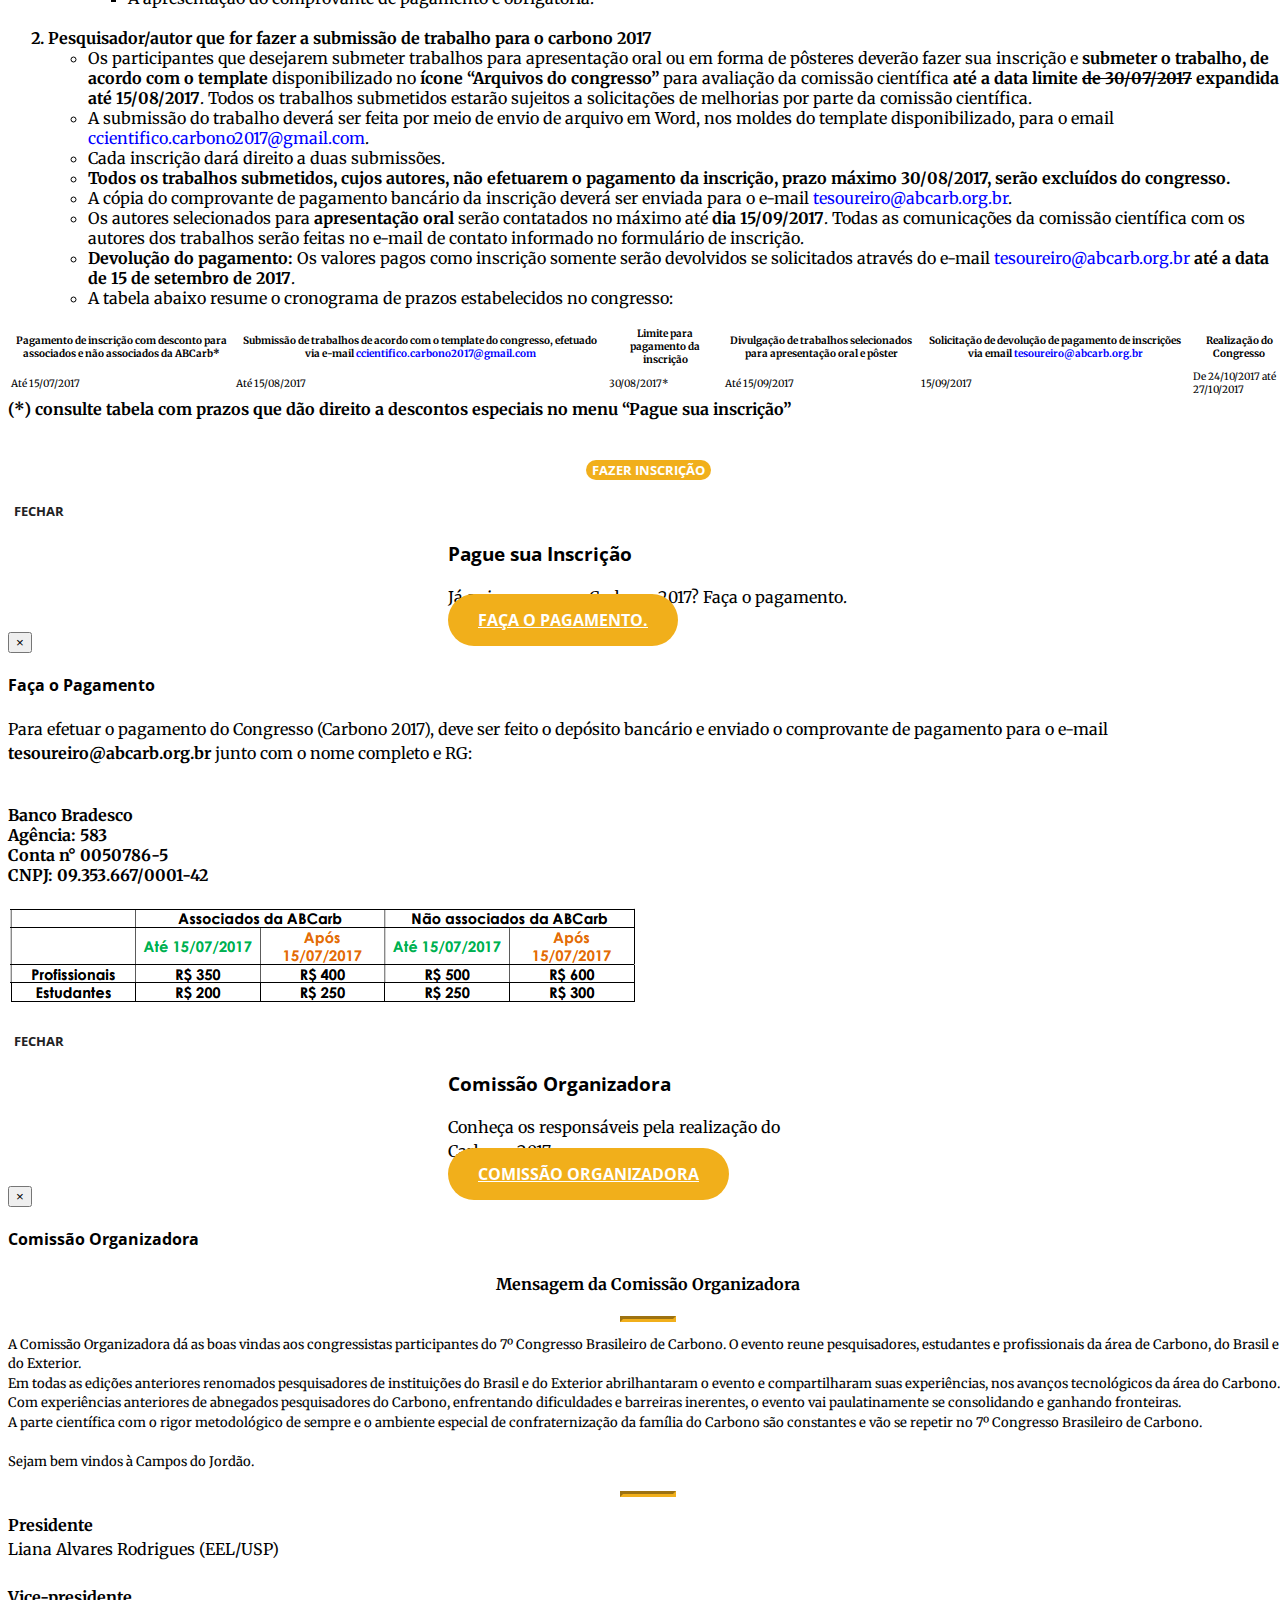
==== commit 494a1eb3: "Aviso pós-evento" ====
--- a/index.html
+++ b/index.html
@@ -132,8 +132,8 @@
 			</div-->
 
         <div class="alert alert-warning" style="font-size: 13px">
-         <span class="closebtn" onclick="this.parentElement.style.display='none';">&times;</span> 
-         A programação do evento (apresentações orais e pôsteres) já pode ser consultada: <a href="https://drive.google.com/file/d/0B3r4dv3LvNWbVVdmX3lPMDk5RFE/view?usp=sharing" target="_blank">Clique aqui</a>
+        <span class="closebtn" onclick="this.parentElement.style.display='none';">&times;</span> 
+        	Agradecemos a todos pelo sucesso do evento. Os trabalhos serão disponibilizados em breve para download
         </div>
 
         </div>
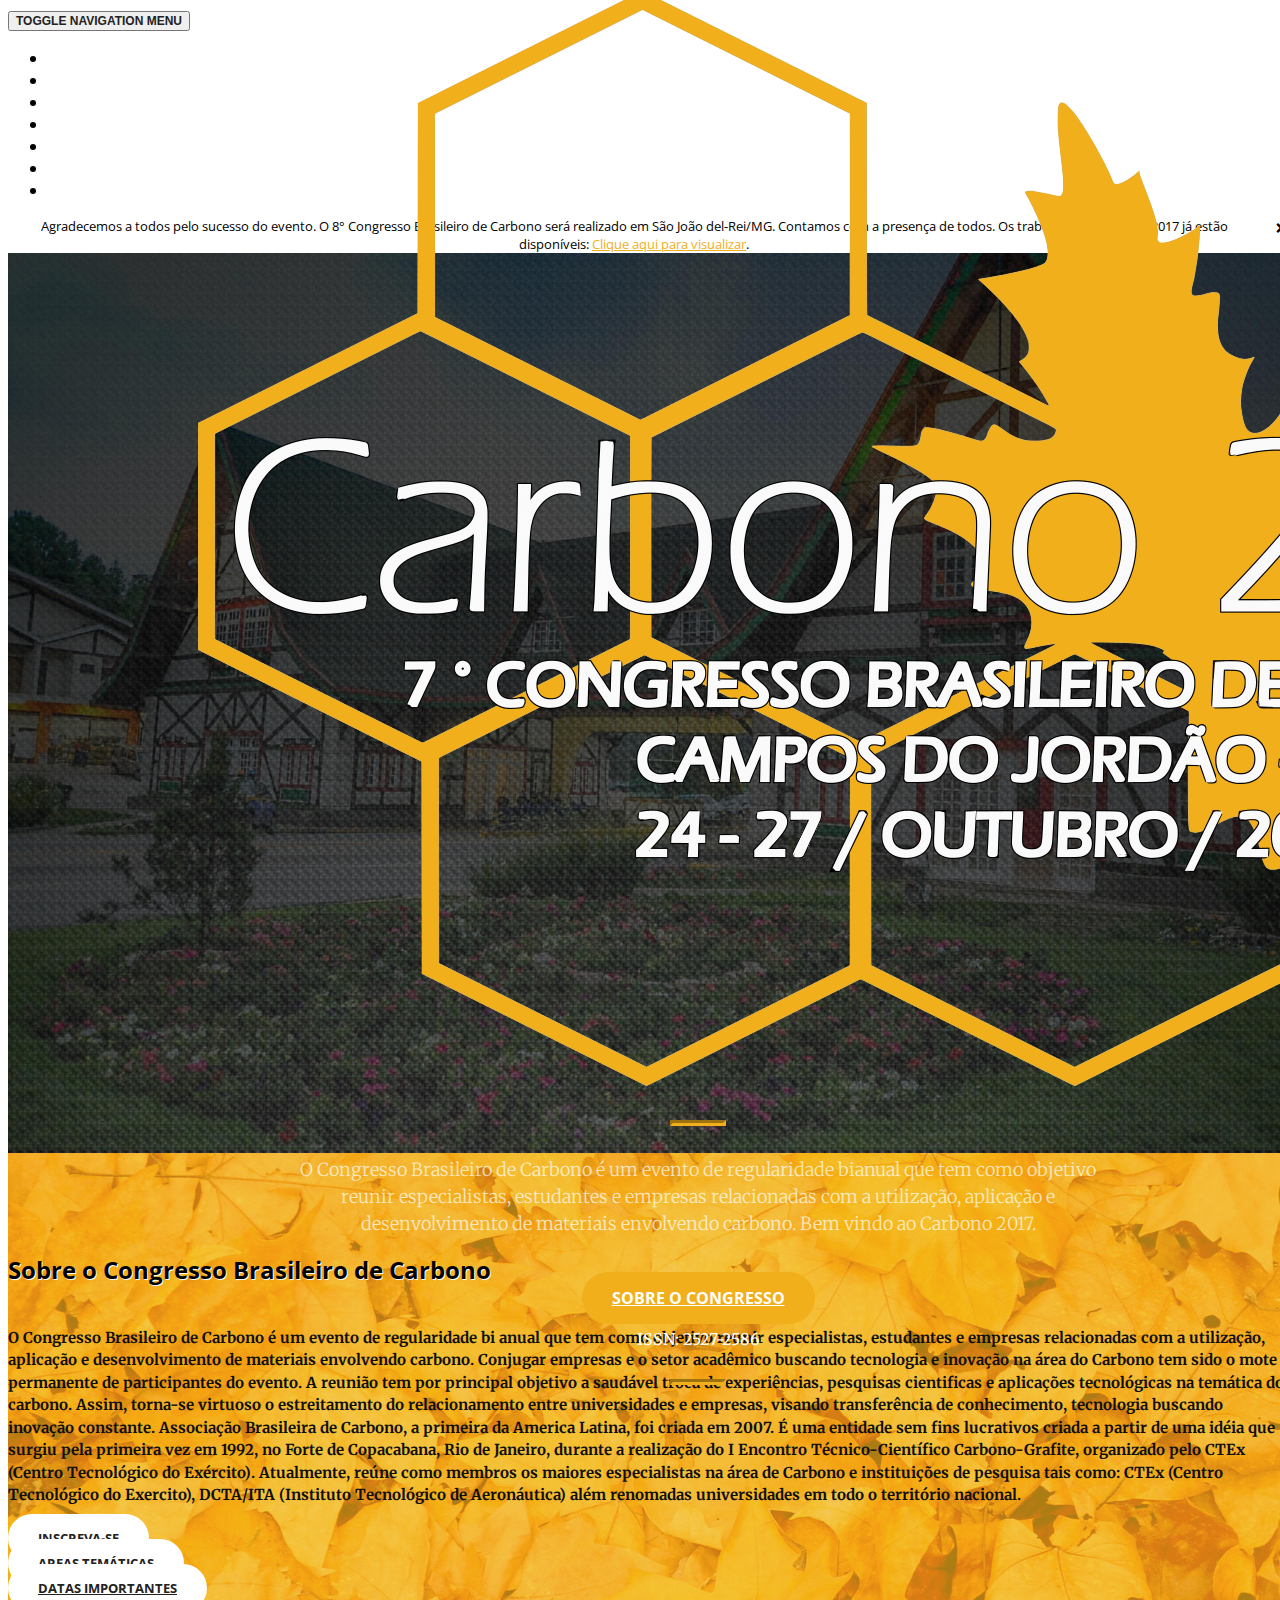
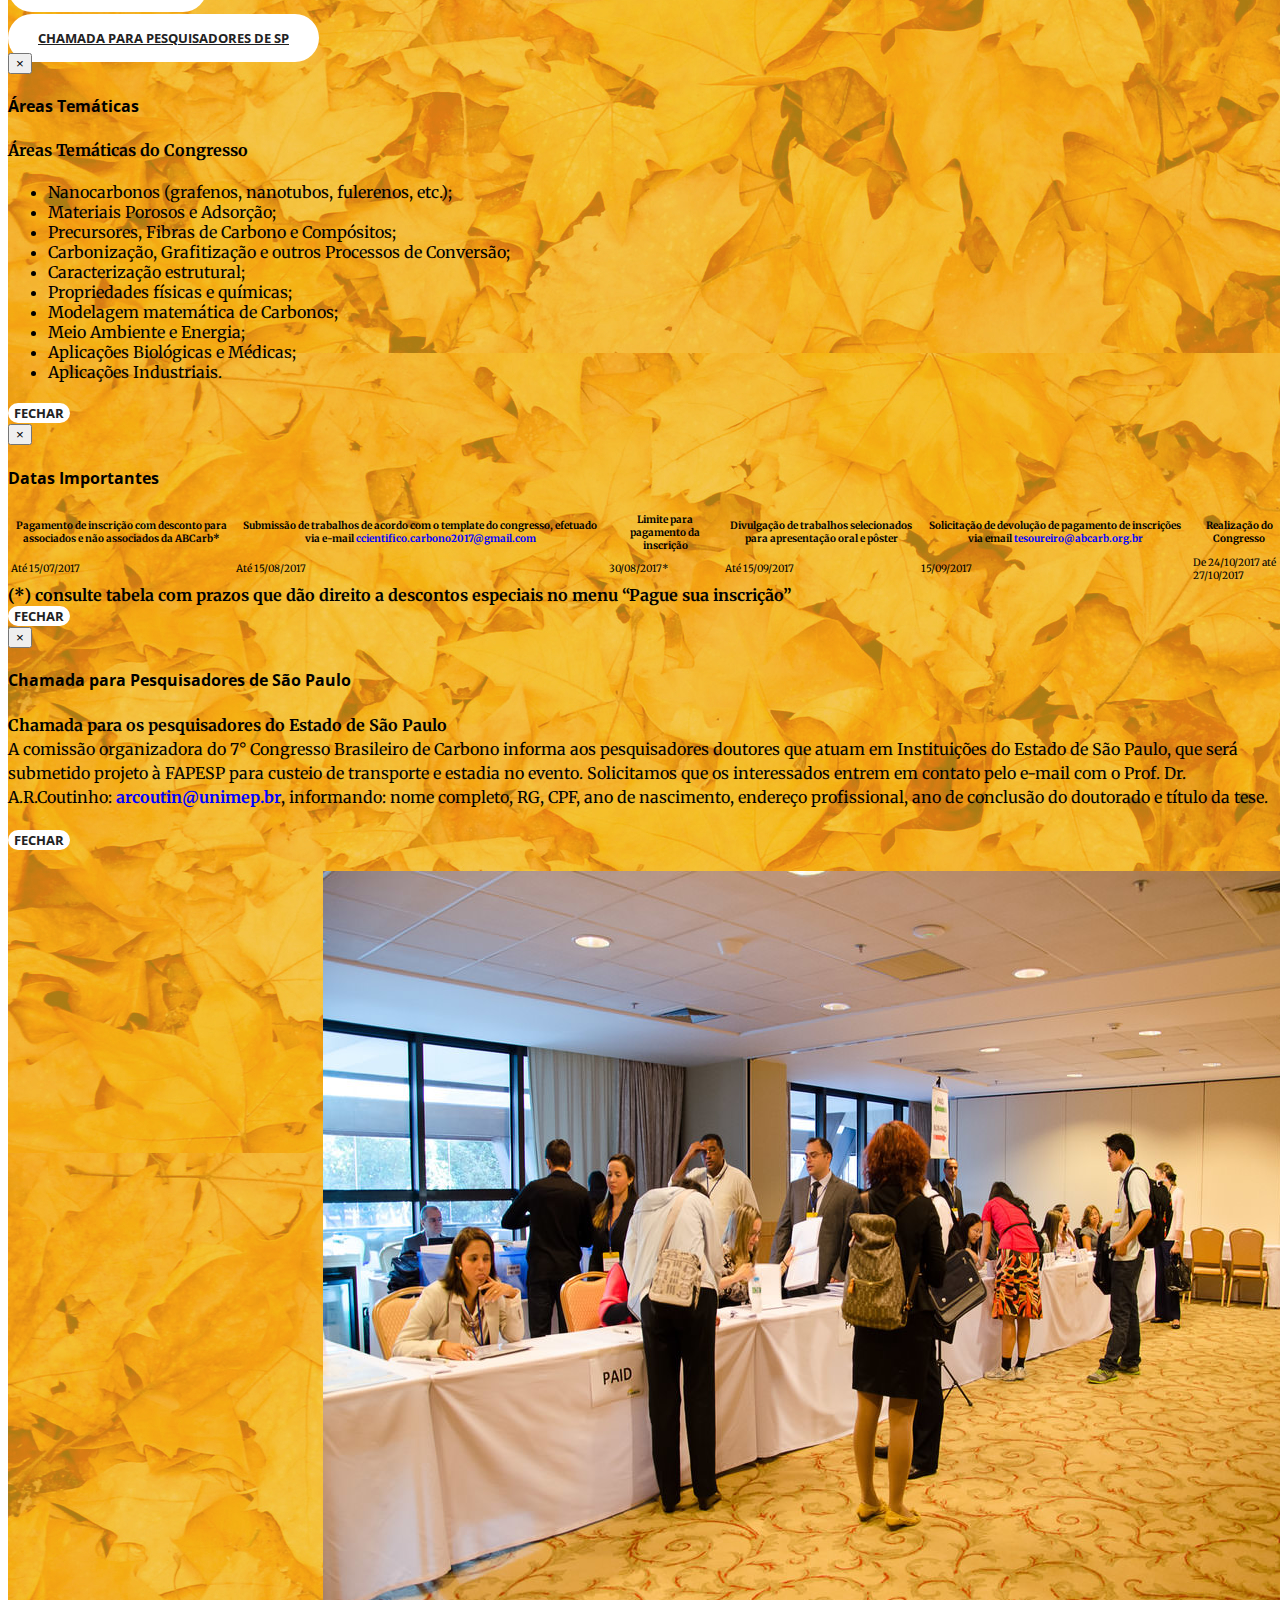
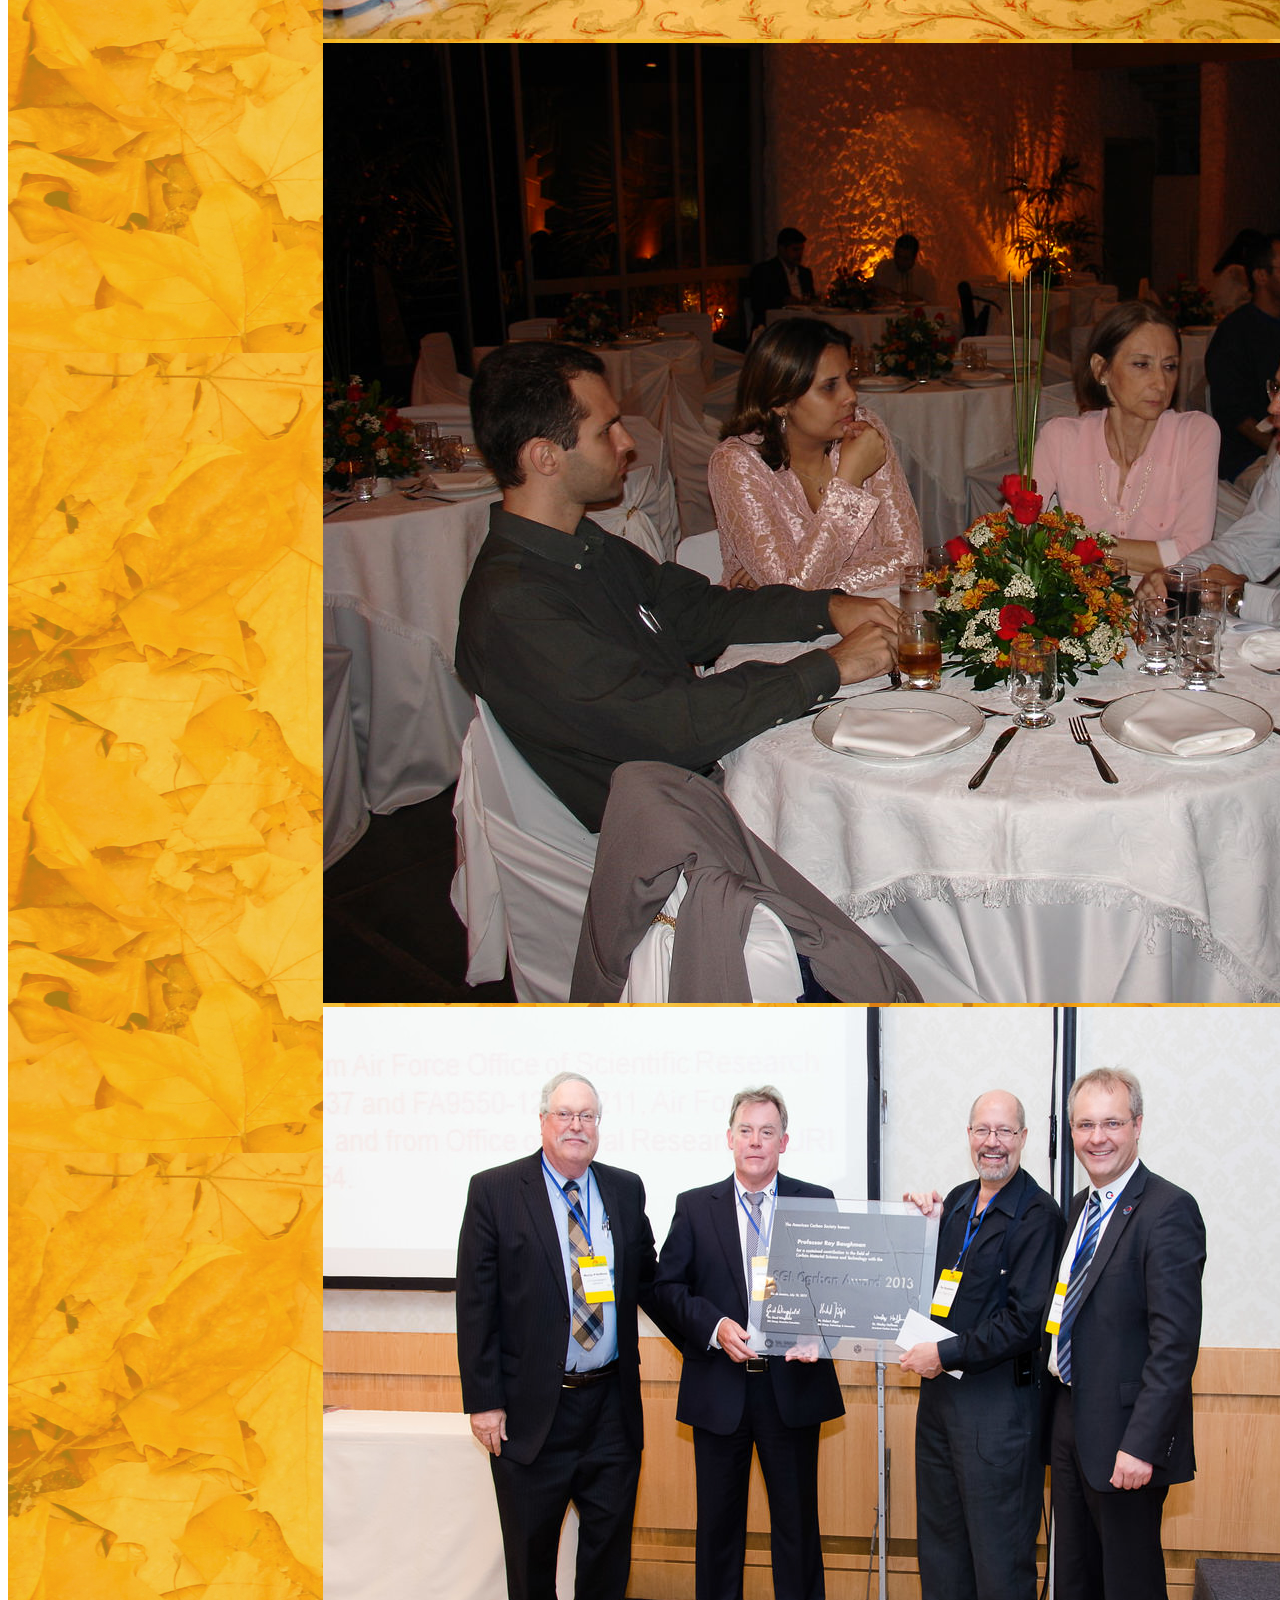
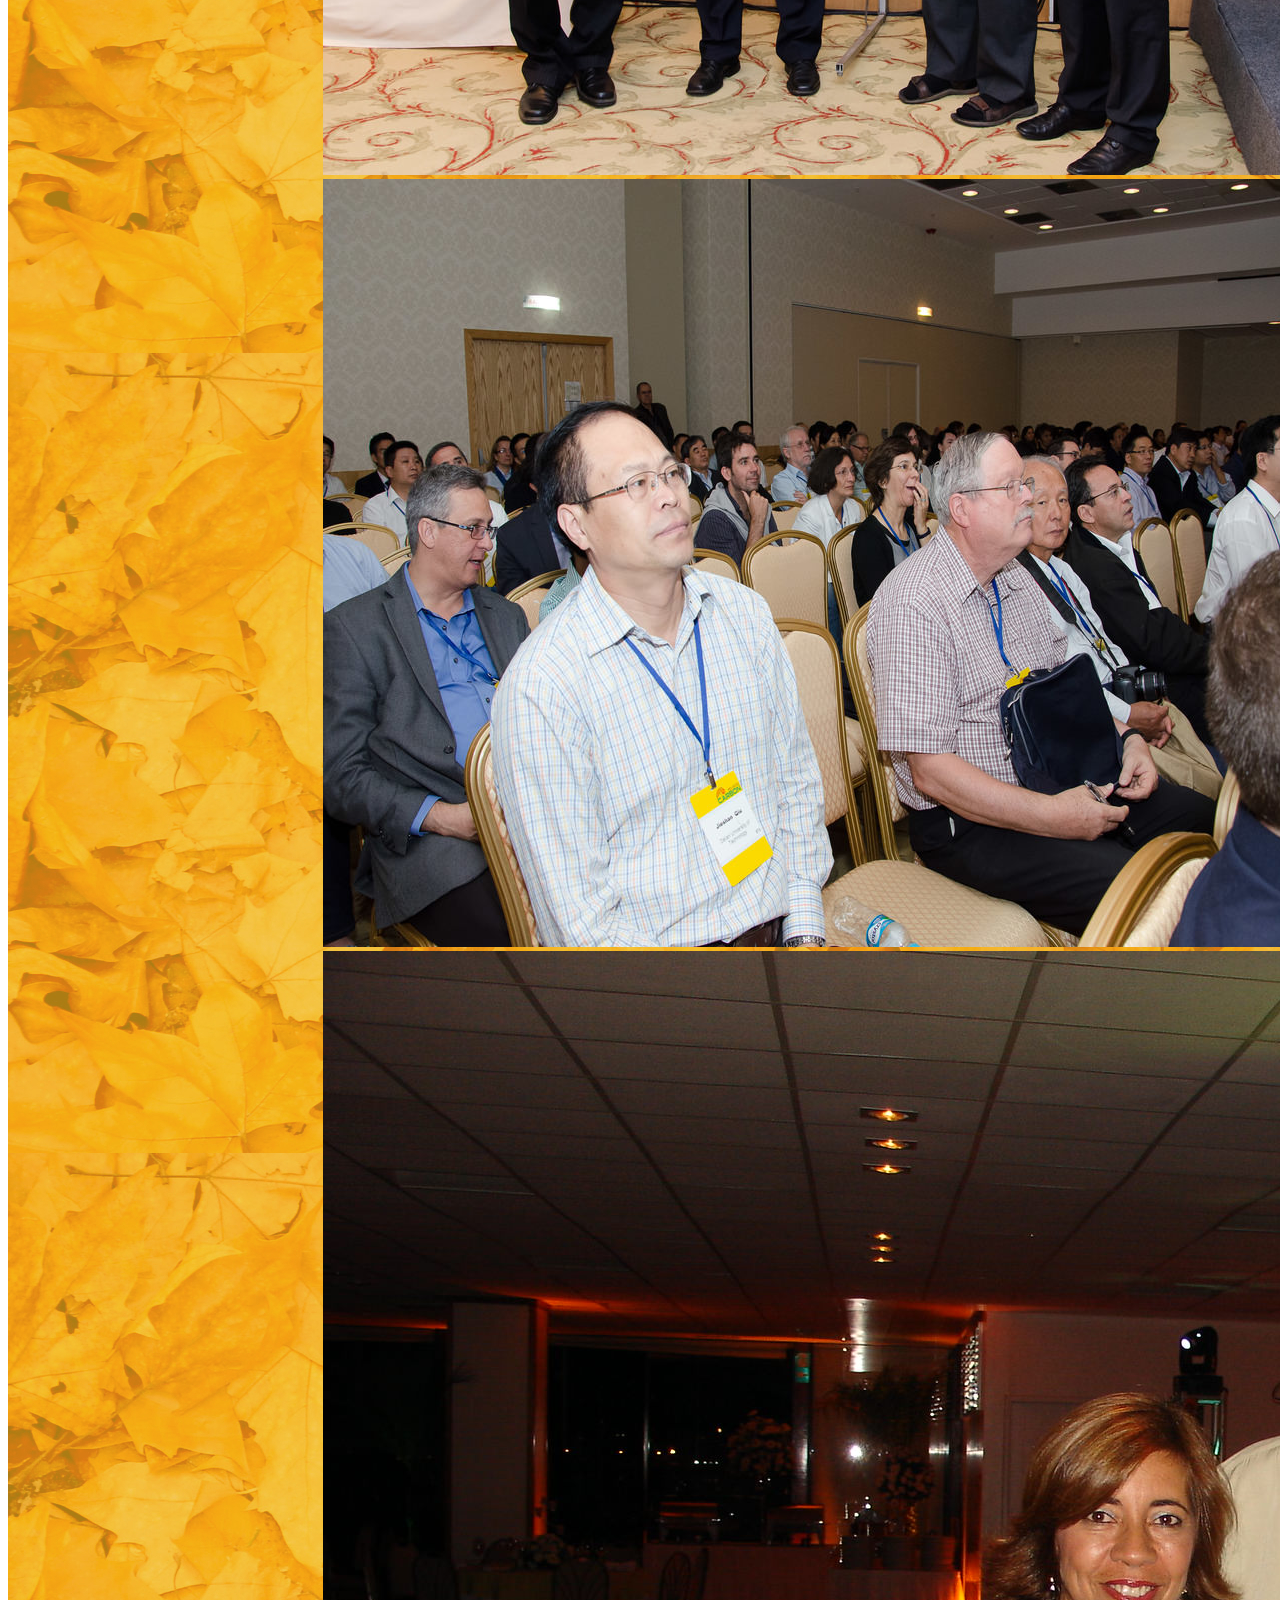
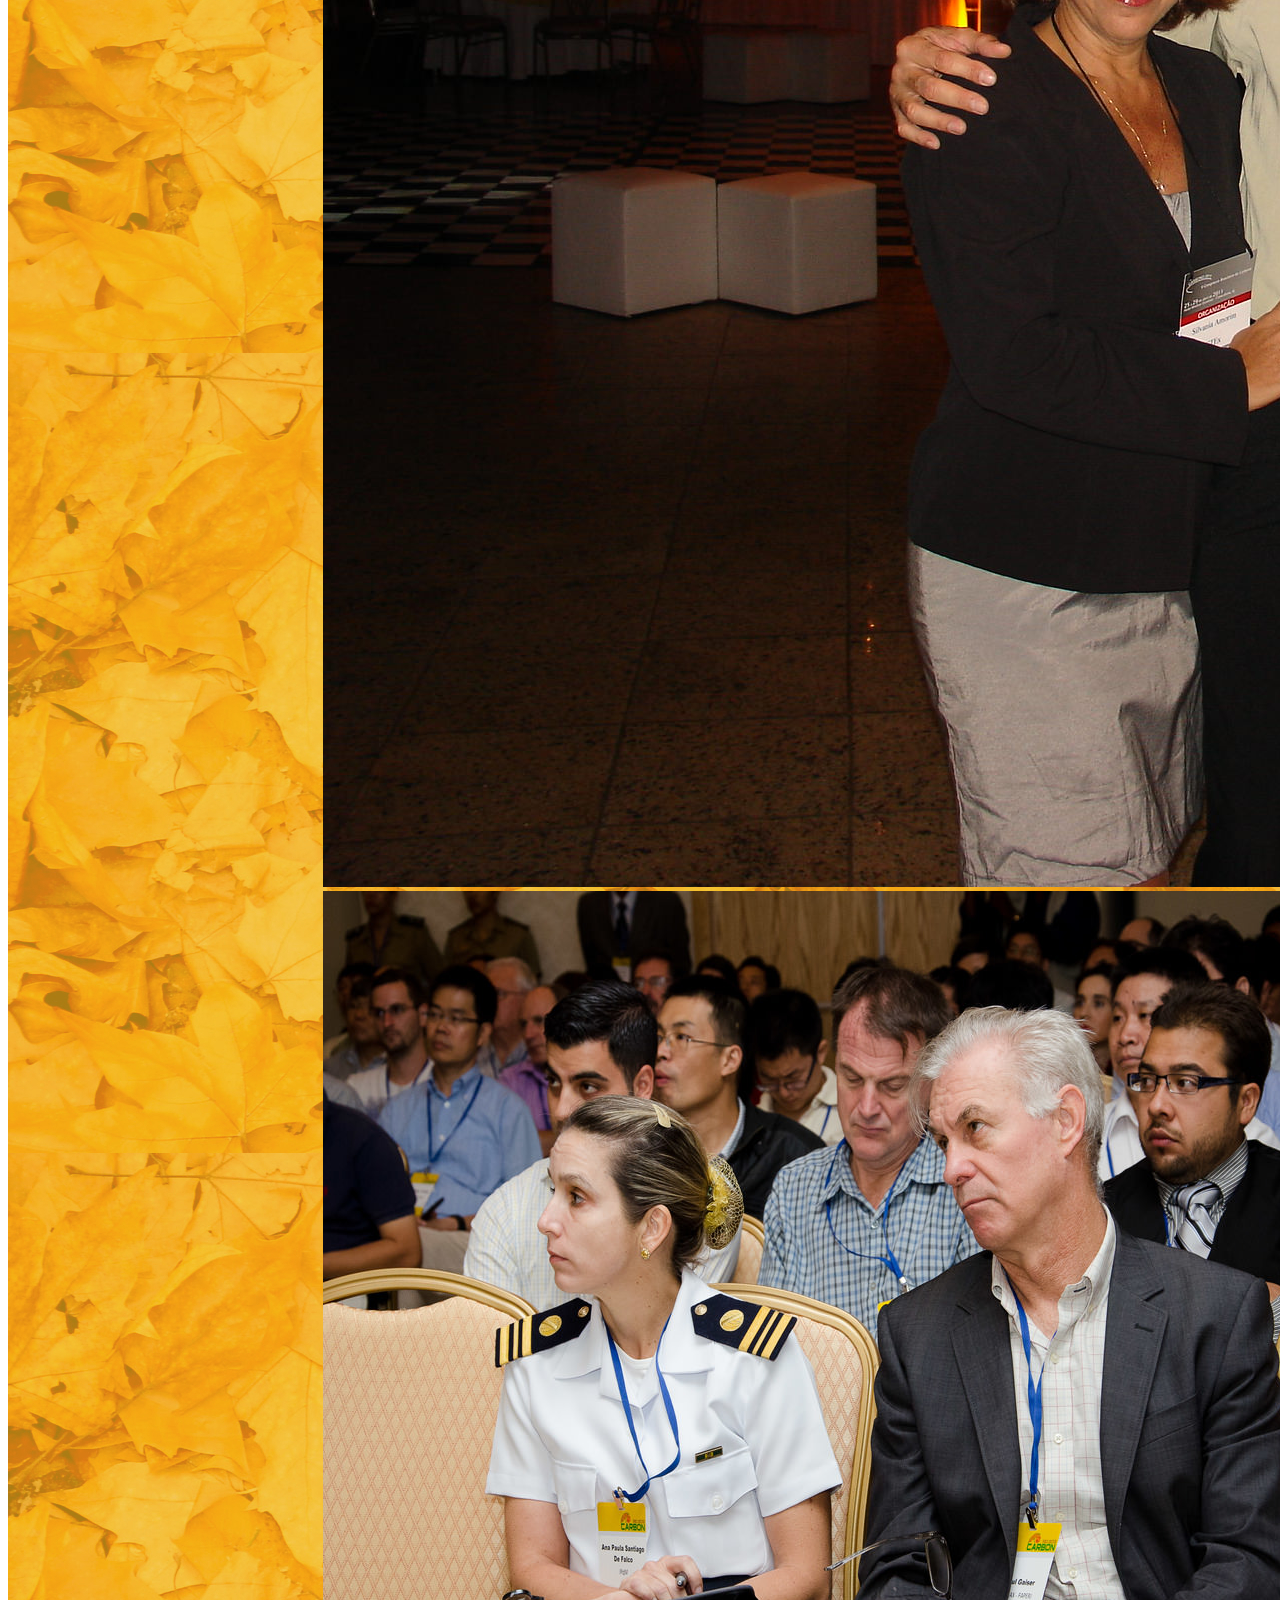
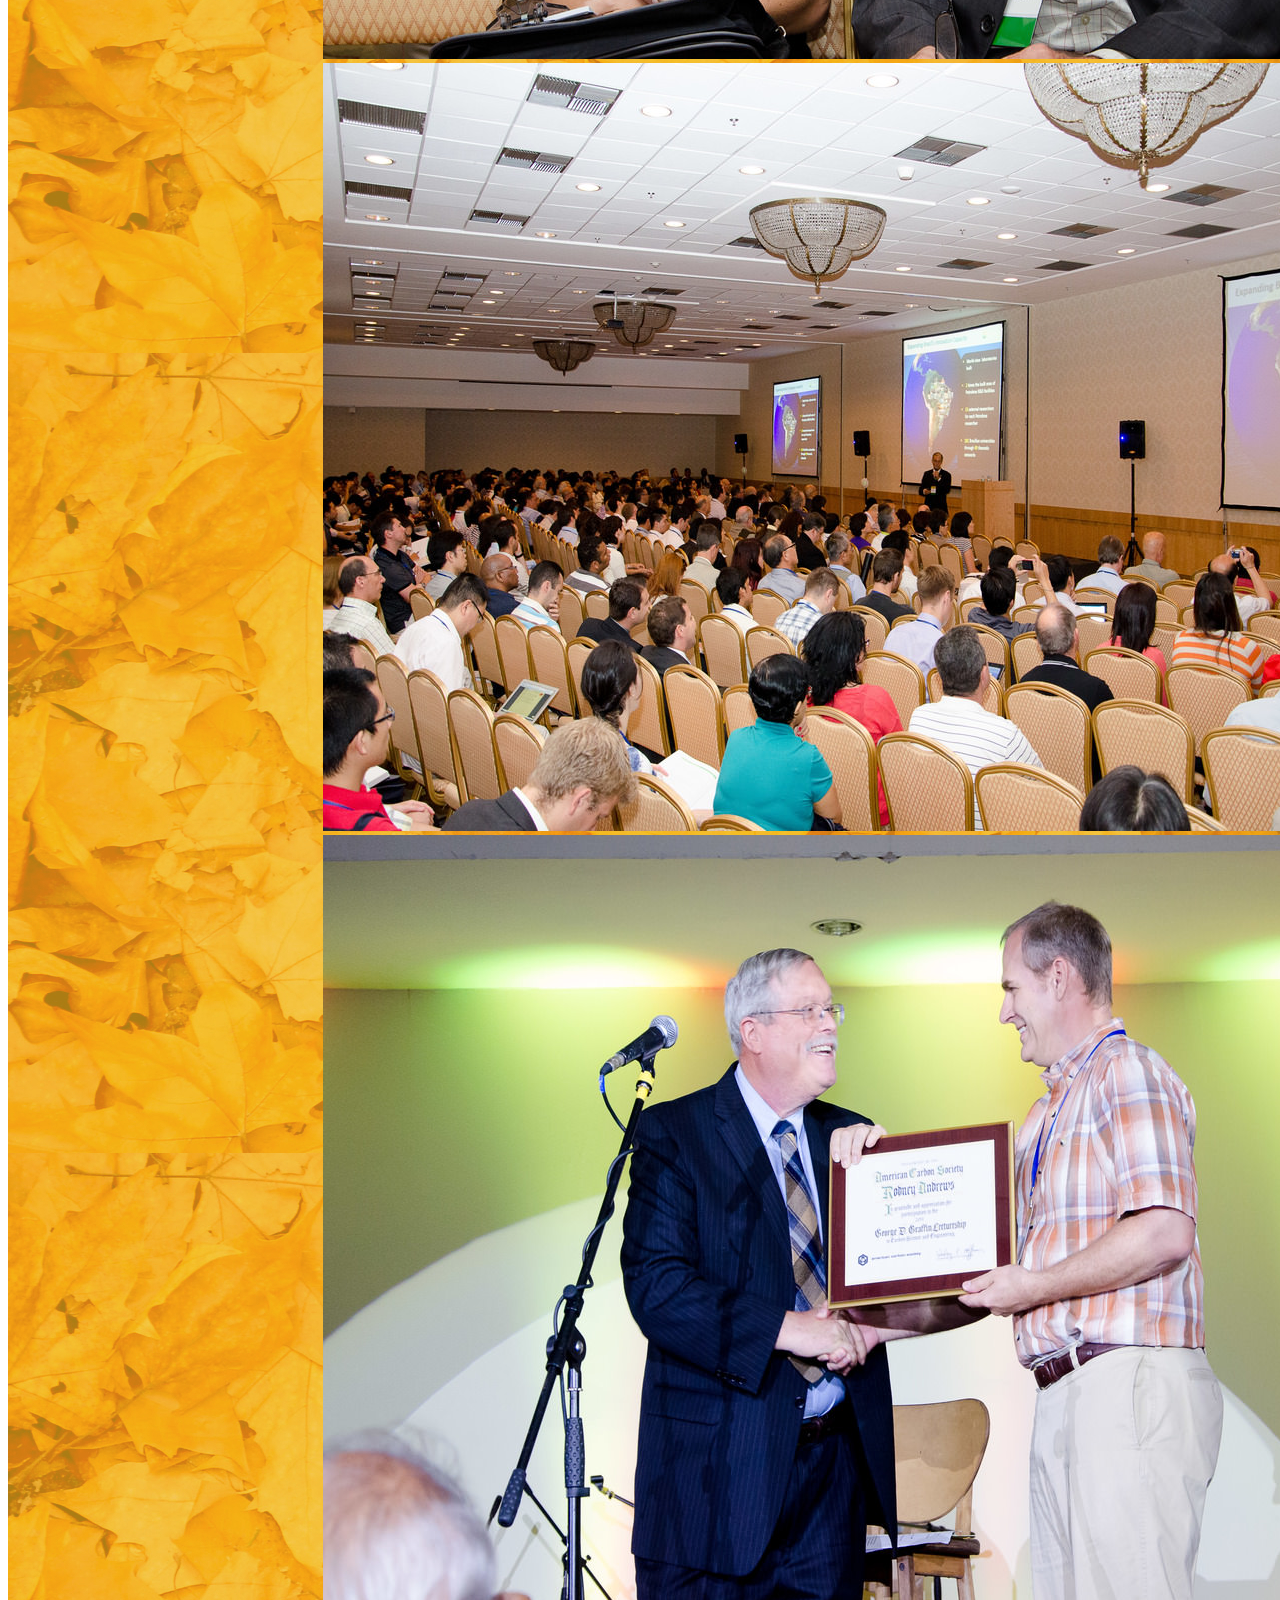
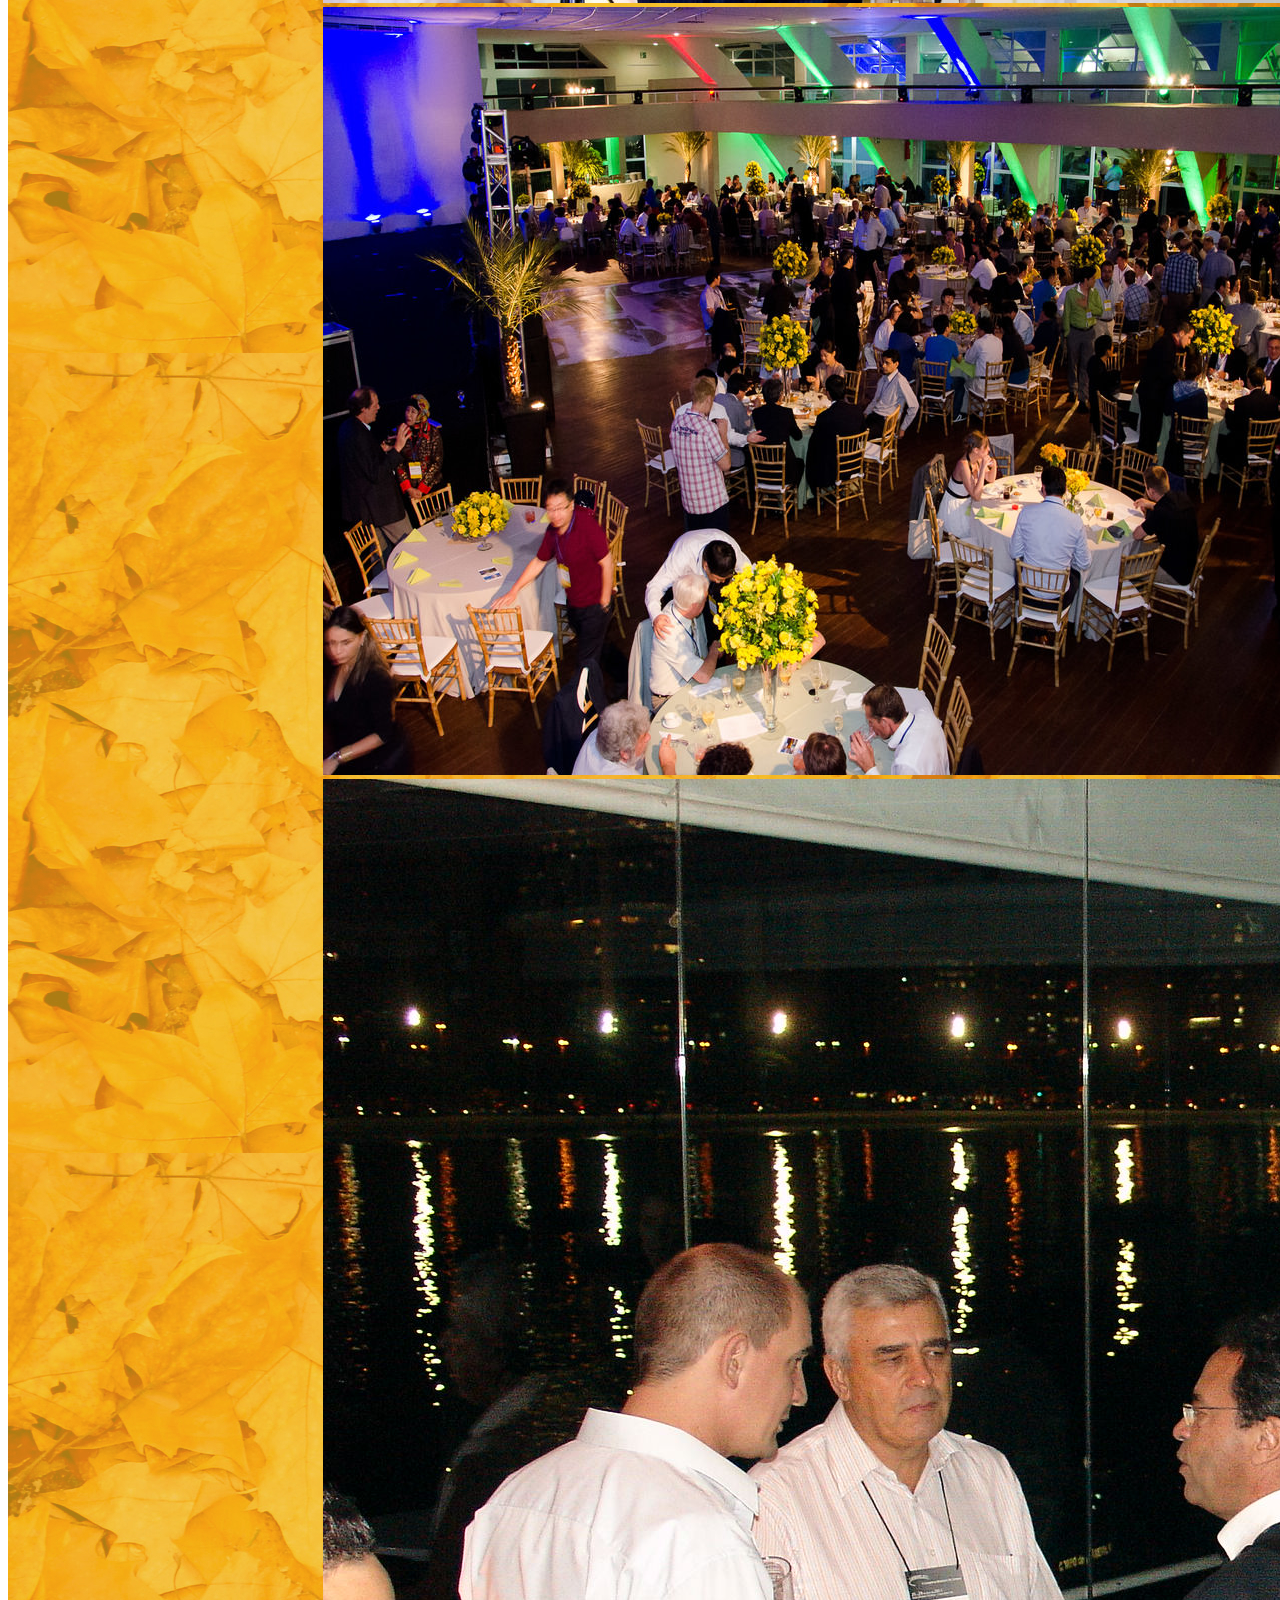
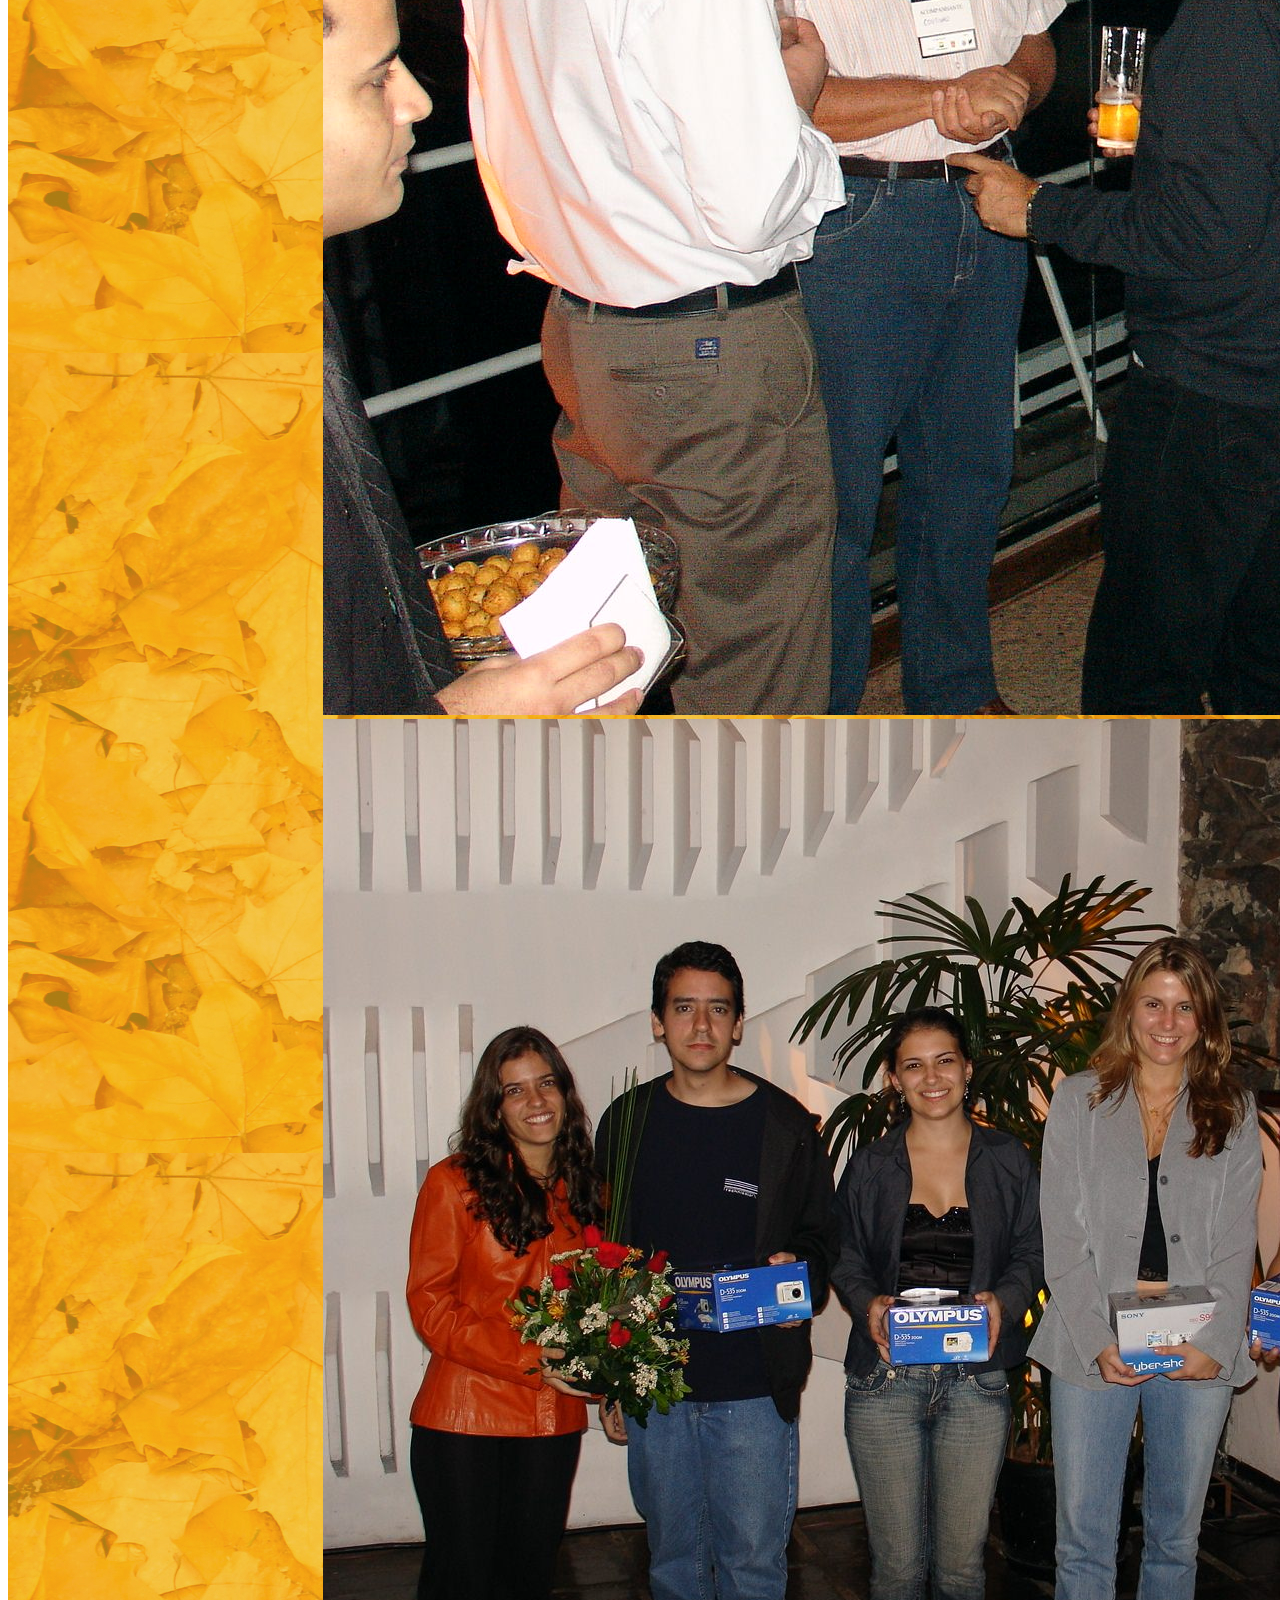
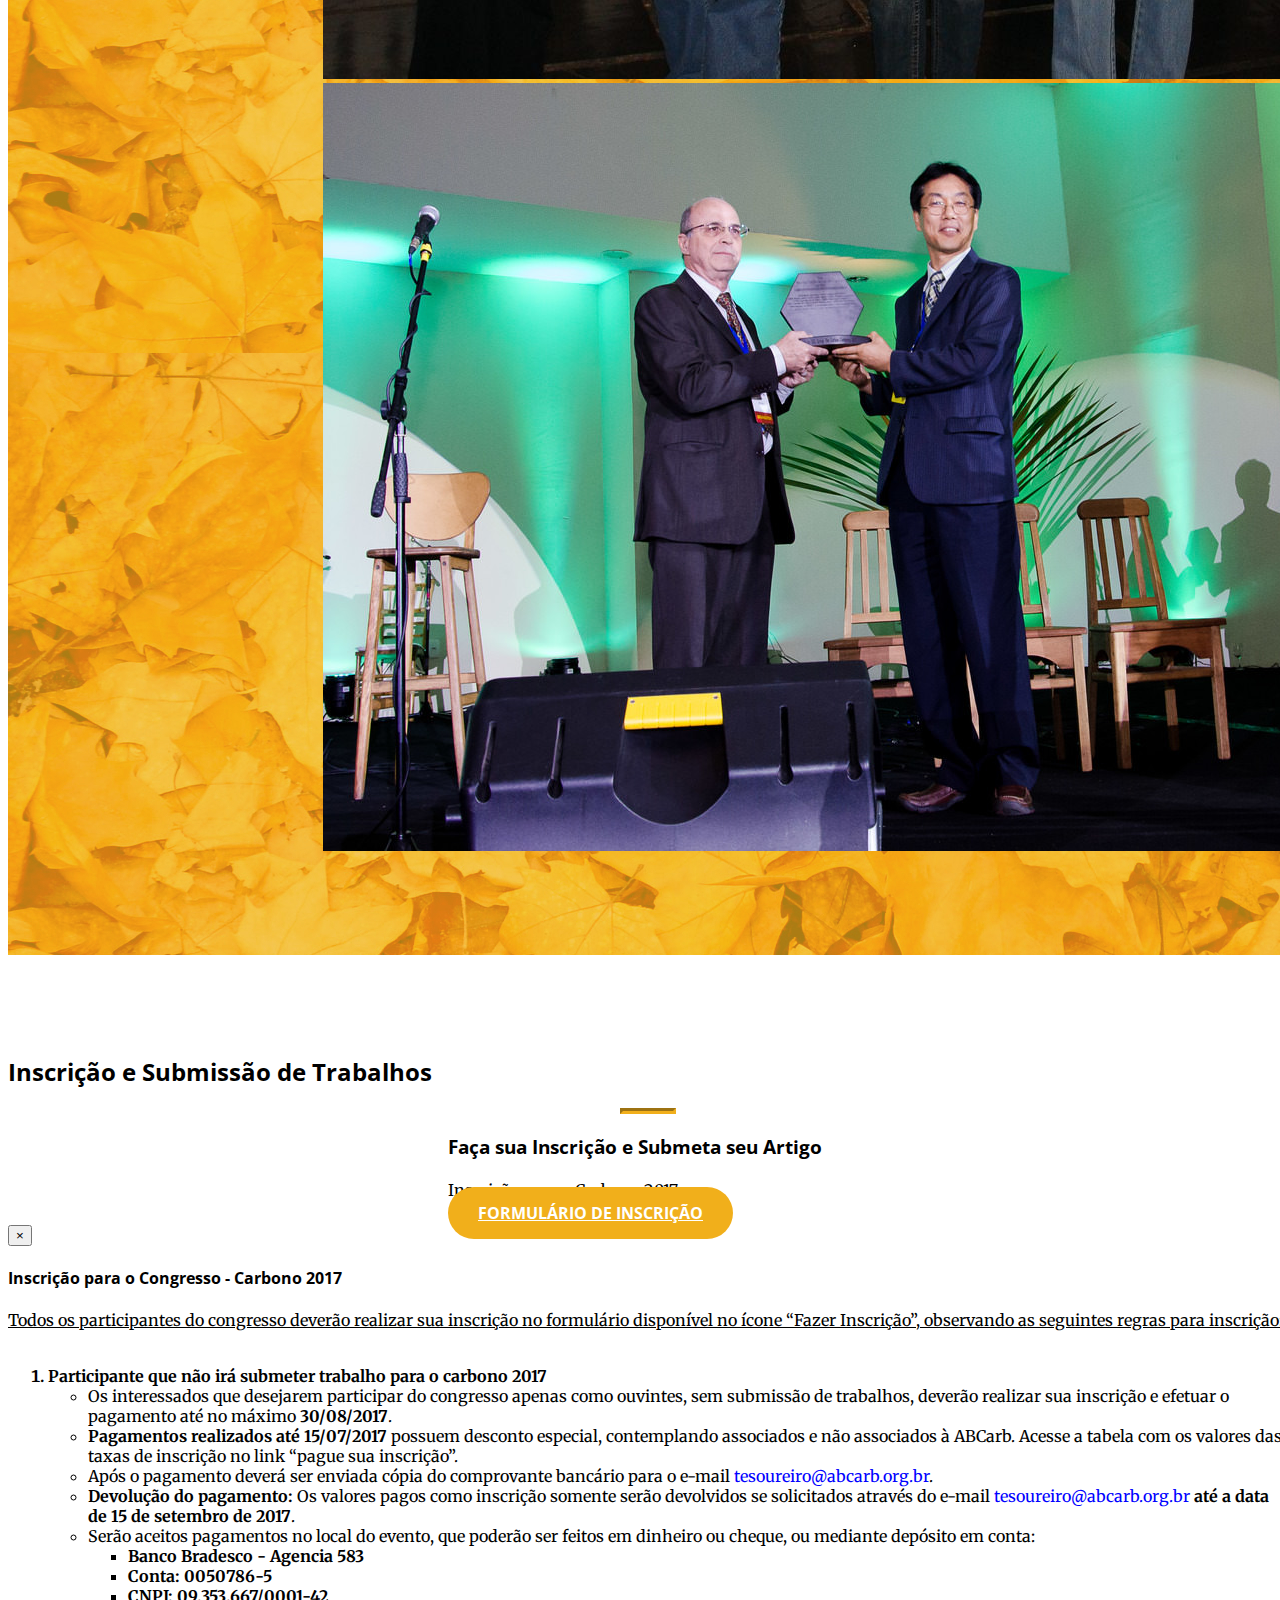
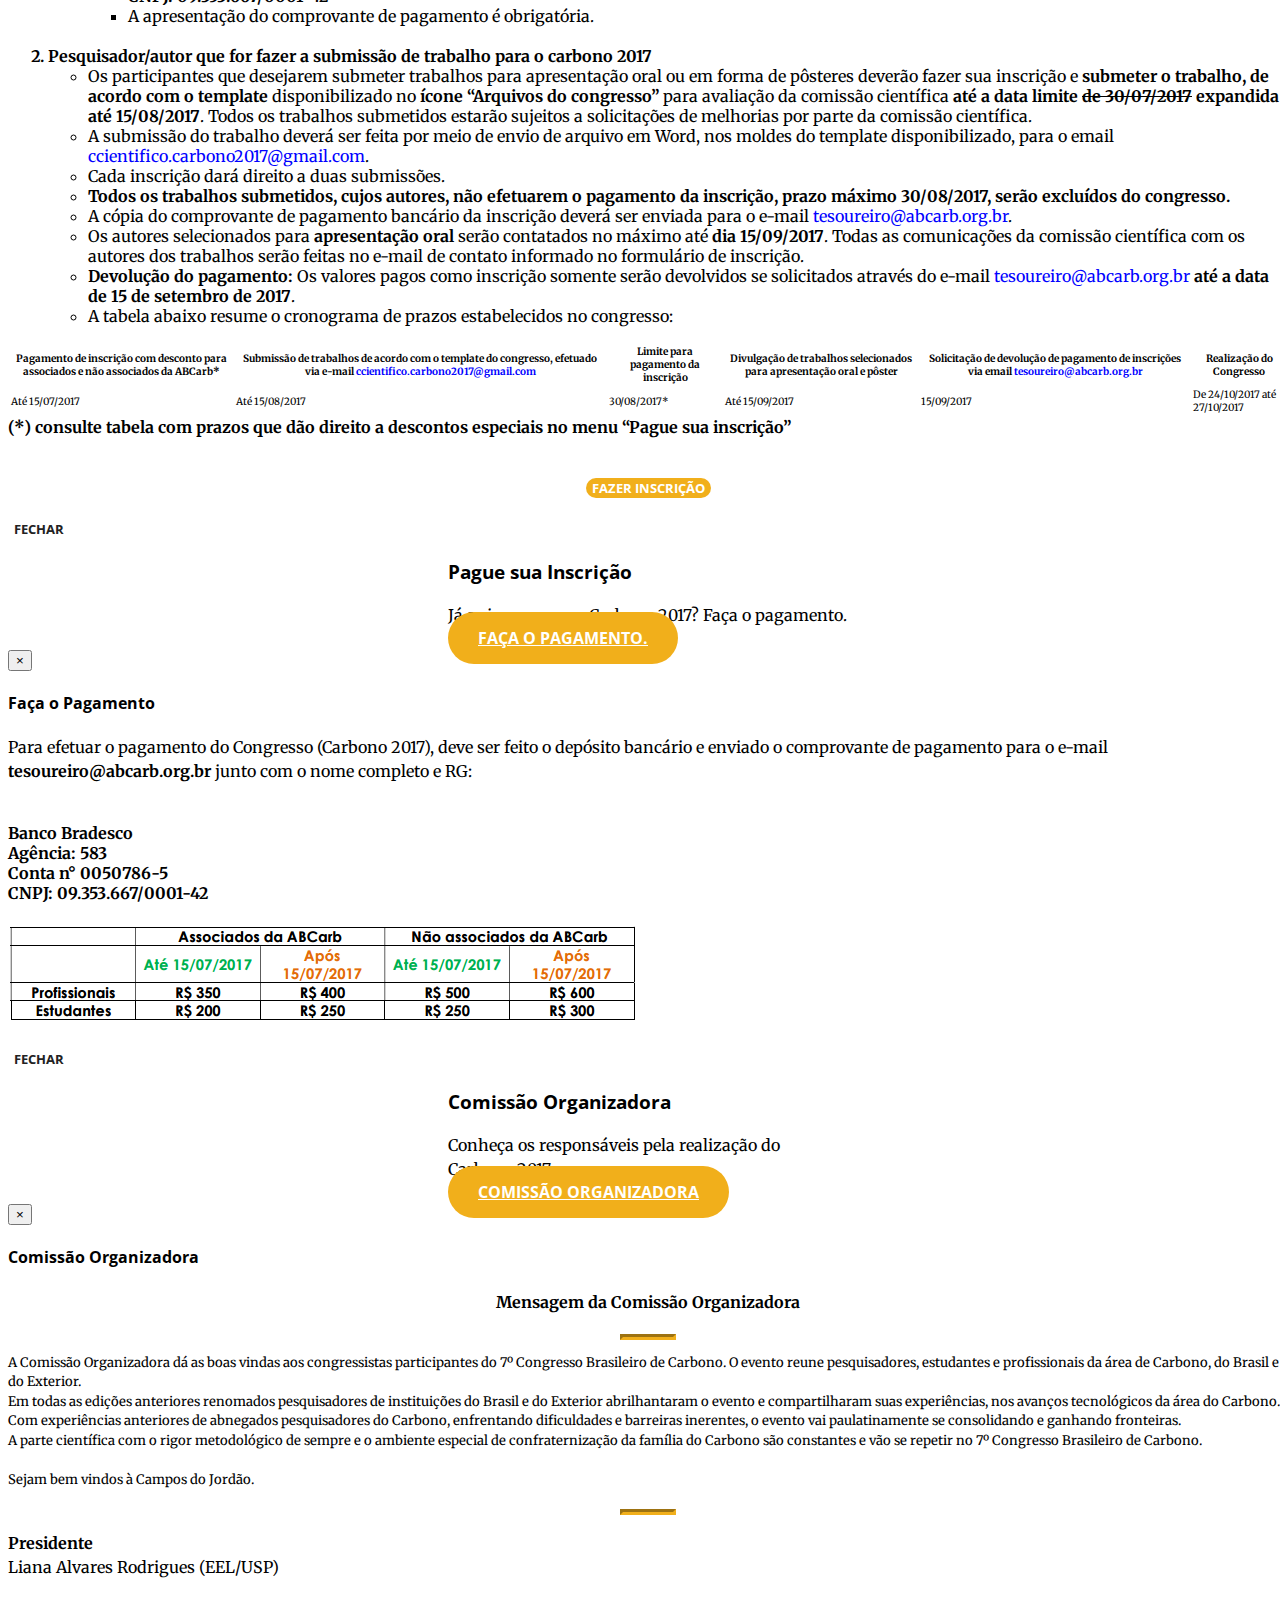
==== commit 163feb5a: "Warning: anais do congresso" ====
--- a/index.html
+++ b/index.html
@@ -133,7 +133,7 @@
 
         <div class="alert alert-warning" style="font-size: 13px">
         <span class="closebtn" onclick="this.parentElement.style.display='none';">&times;</span> 
-        	Agradecemos a todos pelo sucesso do evento. Os trabalhos serão disponibilizados em breve para download
+        	Agradecemos a todos pelo sucesso do evento. O 8° Congresso Brasileiro de Carbono será realizado em São João del-Rei/MG. Contamos com a presença de todos. Os trabalhos do Carbono 2017 já estão disponíveis: <a href="https://drive.google.com/file/d/19G_pGURk1xGQig45chqUPeASyVESPLoR/view?usp=sharing" target="_blank">Clique aqui para visualizar</a>.
         </div>
 
         </div>
